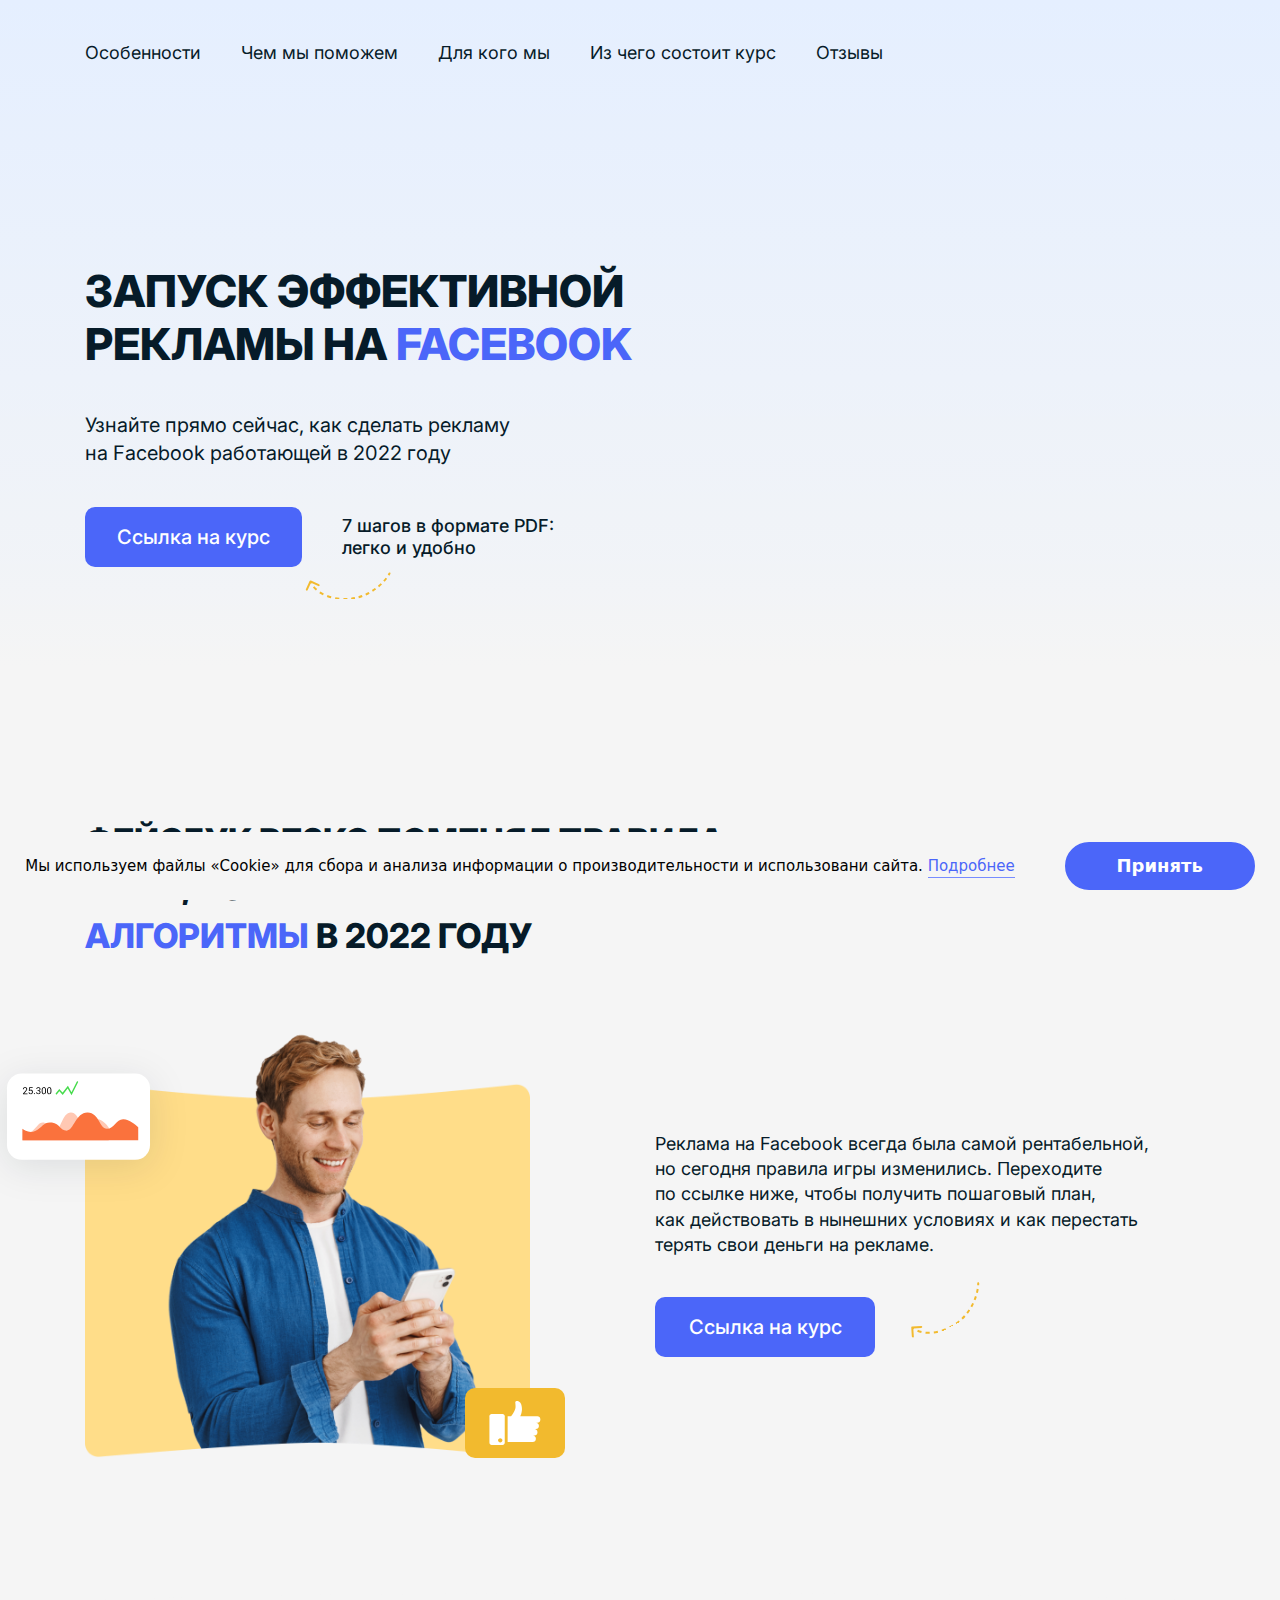
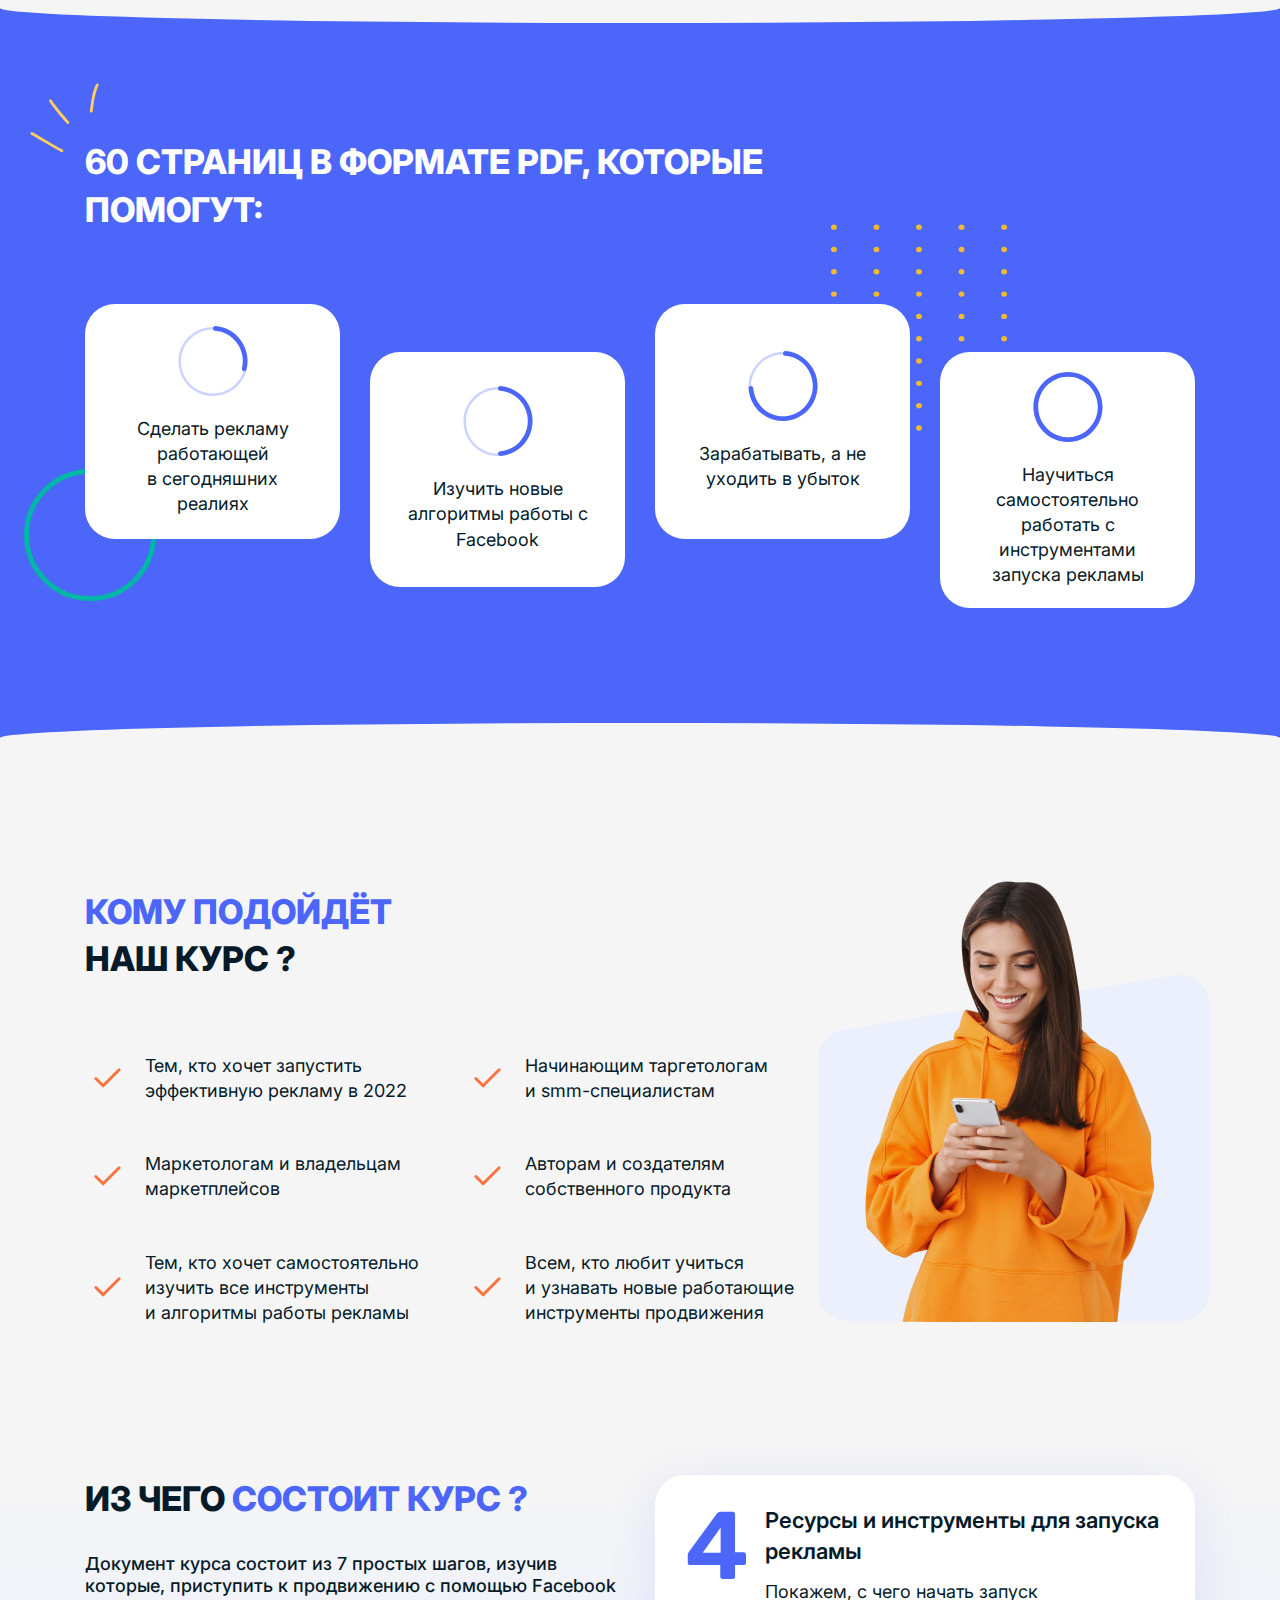
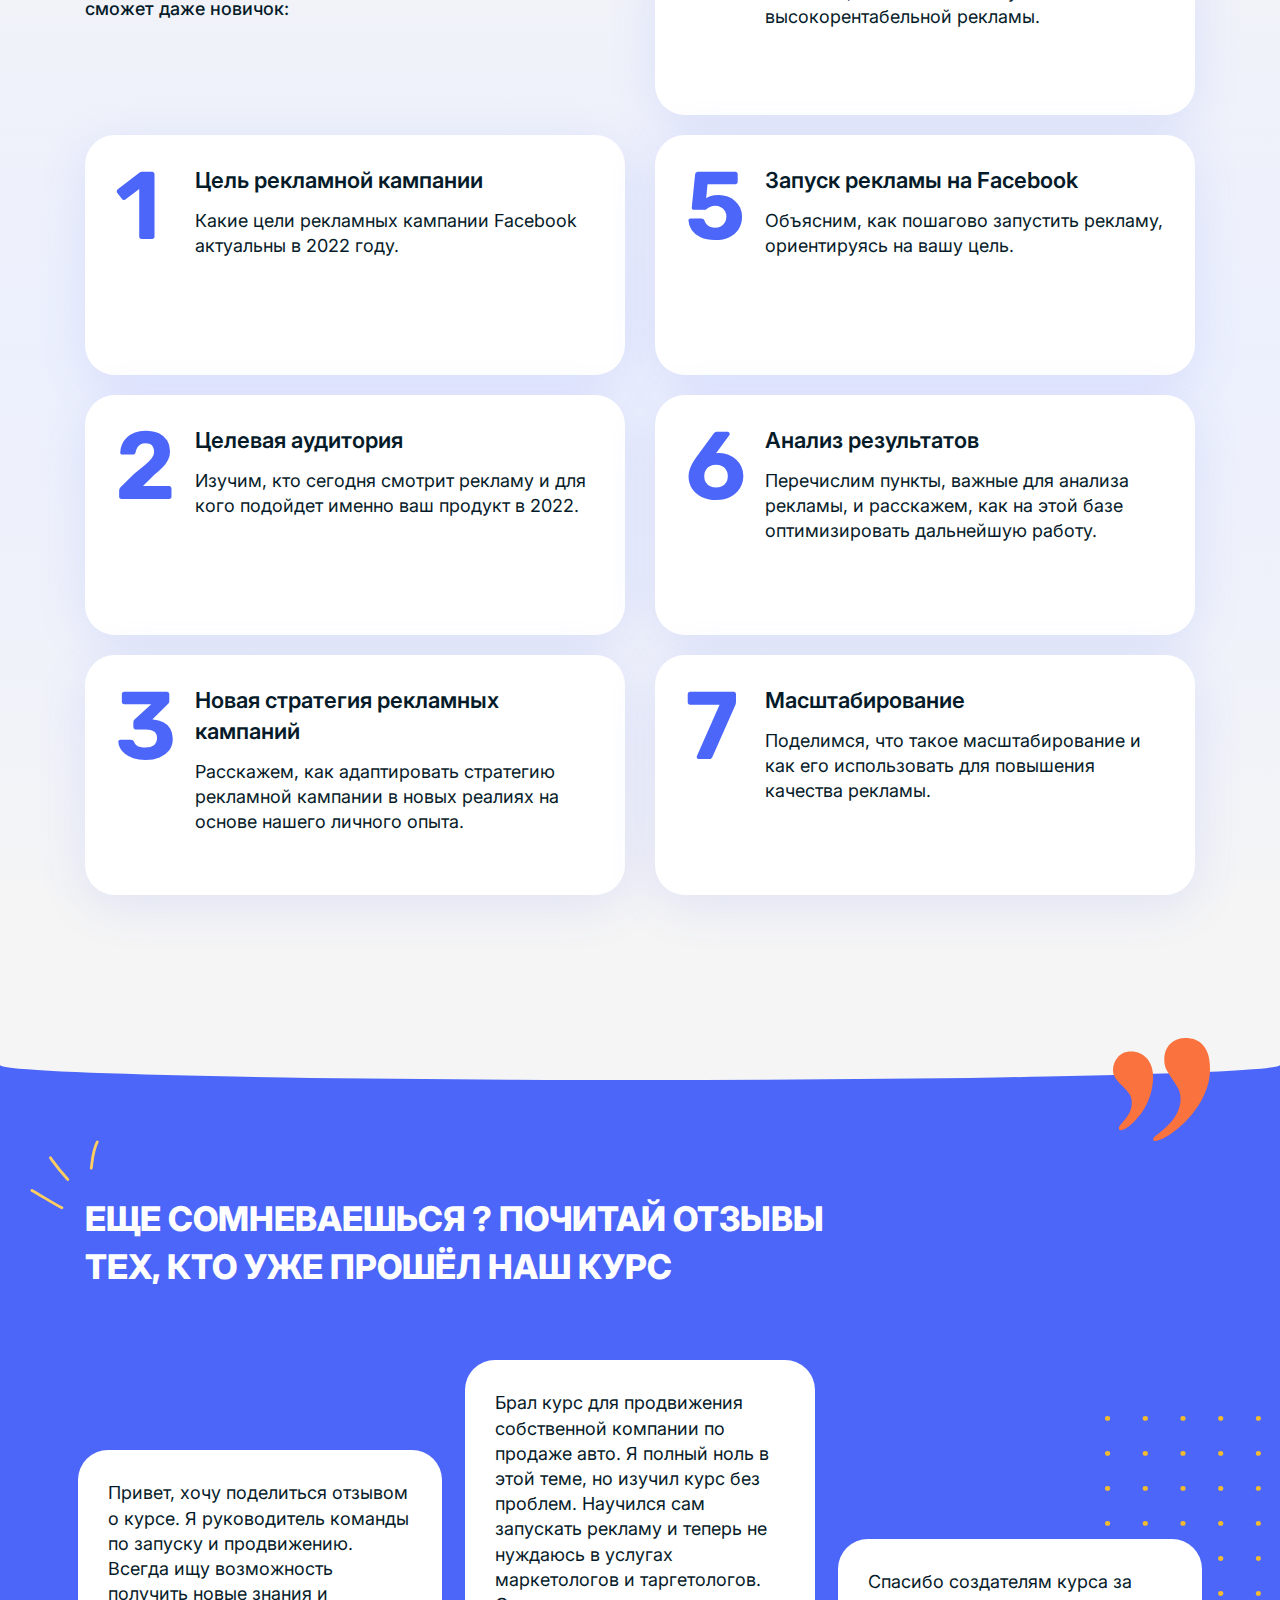
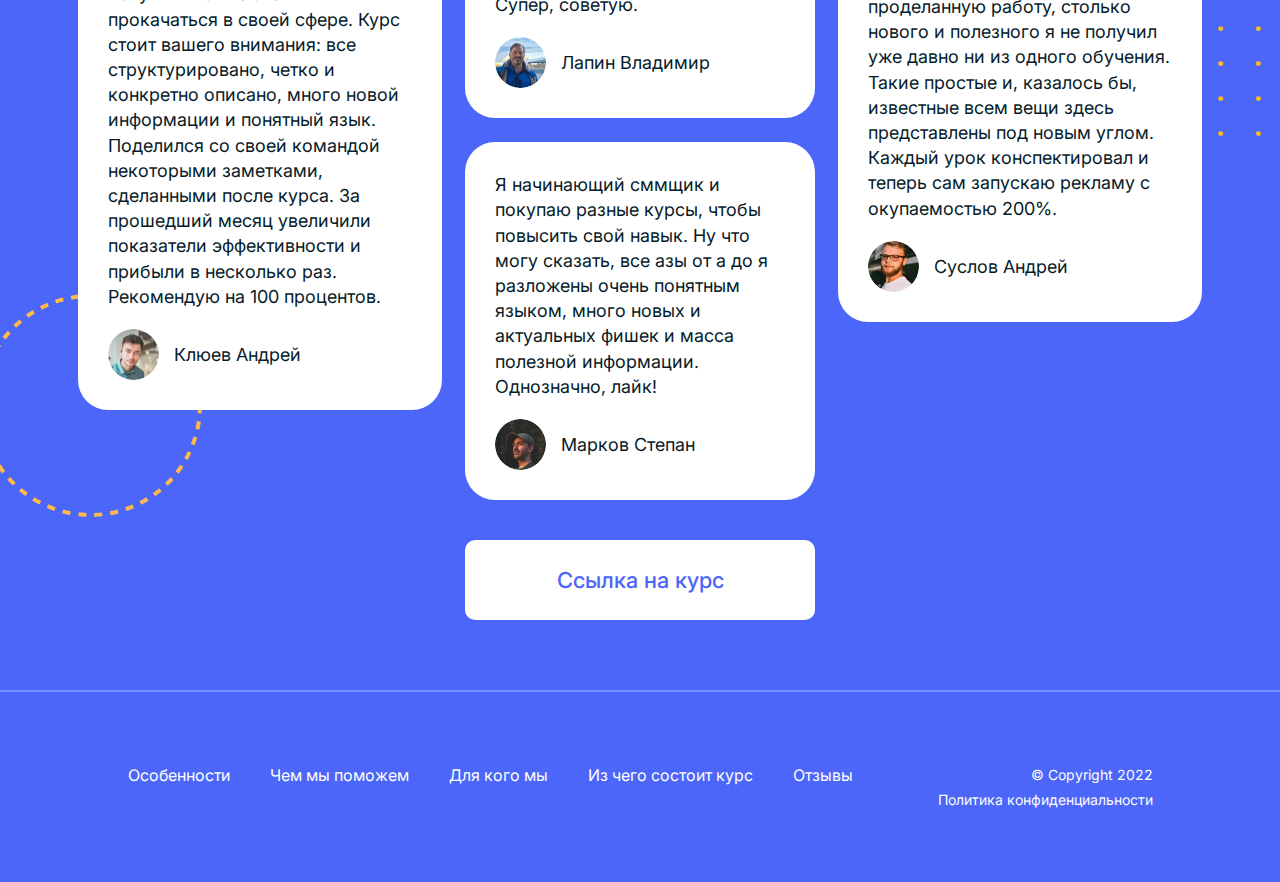
==== index.html @ eadcbe34 "chore: init" ====
<!DOCTYPE html>
<html>

<head>

    <meta charset="utf-8">
    <!-- <base href="/"> -->

    <title>
        Ads Facebook
    </title>
    <meta name="viewport" content="width=device-width, initial-scale=1.0, minimum-scale=1.0, maximum-scale=1.0, user-scalable=no">

    <link rel="icon" href="images/favicon.ico">

    <link rel="stylesheet" href="css/app.min.css">

</head>

<body>
    <div class="bg-start">
        <header class="header">
            <div class="container">
                <div class="row">
                    <div class="col-12 d-flex justify-content-end d-md-block">
                        <nav class="header__nav">
                            <ul class="header__nav-list">
                                <li class="header__nav-list-item">
                                    <a href="index.html#rules" class="header__nav-list-link">Особенности</a>
                                </li>
                                <li class="header__nav-list-item">
                                    <a href="index.html#format" class="header__nav-list-link">Чем мы поможем</a>
                                </li>
                                <li class="header__nav-list-item">
                                    <a href="index.html#suit" class="header__nav-list-link">Для кого мы</a>
                                </li>
                                <li class="header__nav-list-item">
                                    <a href="index.html#consist" class="header__nav-list-link">Из чего состоит курс</a>
                                </li>
                                <li class="header__nav-list-item">
                                    <a href="index.html#reviews" class="header__nav-list-link">Отзывы</a>
                                </li>
                            </ul>
                        </nav>

                        <div class="header__mobile d-block d-md-none">
                            <a href="" class="header__mobile_button">
                                <spun class="header__mobile-lines"></spun>
                            </a>
                            <div class="header__mobile-nav">
                                <h2 class="header__mobile-title">
                                    Меню
                                </h2>
                                <div class="header__mobile-nav">
                                    <a href="index.html#rules" class="header__mobile-link">Особенности</a>
                                    <a href="index.html#format" class="header__mobile-link">Чем мы поможем</a>
                                    <a href="index.html#suit" class="header__mobile-link">Для кого мы</a>
                                    <a href="index.html#consist" class="header__mobile-link">Из чего состоит курс</a>
                                    <a href="index.html#reviews" class="header__mobile-link">Отзывы</a>
                                </div>
                            </div>
                            <div class="header__mobile-overlay"></div>
                        </div>

                    </div>
                </div>
            </div>
        </header>

<main>
    <section class="start" id="start">
    <div class="container">
        <div class="row d-flex justify-content-lg-start justify-content-center ">
            <div class="col-12 col-lg-8 col-xl-7 col-xxl-6 d-flex flex-column justify-content-center align-items-start">
                <h1 class="title">
                    Запуск эффективной рекламы на <span class="text-blue">Facebook</span>
                </h1>
                <p class="start__desc">
                    Узнайте прямо сейчас, как сделать рекламу на Facebook работающей в 2022 году
                </p>
                <div class="start__block">
                    <a href="#" class="start__link btn">Ссылка на курс</a>
                    <p class="start__block-desc">
                        7 шагов в формате PDF:<br>легко и удобно
                    </p>
                </div>
            </div>
            <div class="col-12 d-lg-none d-block">
                <img src="images/dist/woman.png" alt="woman" class="start__img">
            </div>
            <!-- <div class="col-4 col-xl-5 col-xxl--6">
                <div class="start__img"></div>
            </div> -->
            <div class="start__bg"></div>
        </div>
    </div>

</section>
</div>
    <section class="rules" id="rules">
    <div class="container">
        <div class="row">
            <div class="col-12">
                <h2 class="title">
                    Фейсбук Резко Поменял Правила Игры, Изменив <span class="text-blue">Рекламные Алгоритмы</span> В 2022 Году
                </h2>
            </div>
            <div class="col-5 d-none d-lg-block">
                <div class="rules__img">
                    <img src="images/dist/man.png" alt="man" class="rules__img-picture">
                </div>
            </div>
            <div class="col-12 col-lg-6 offset-0 offset-lg-1 d-flex flex-column justify-content-center">
                <p class="rules__desc">
                    Реклама на Facebook всегда была самой рентабельной, но сегодня правила игры изменились. Переходите по ссылке ниже, чтобы получить пошаговый план, как действовать в нынешних условиях и как перестать терять свои деньги на рекламе.
                </p>
                <a href="#" class="btn">Ссылка на курс</a>
            </div>
        </div>
    </div>
</section>
    <section class="format" id="format">
    <div class="container">
        <div class="row">
            <div class="col-12">
                <h2 class="title title_white">
                    60 страниц в формате PDF, которые помогут:
                </h2>
            </div>
        </div>
        <div class="format__cards">
            <div class="row">
                <div class="col-12 col-sm-6 col-lg-4 offset-0 offset-lg-2 offset-xl-0 col-xl-3">
                    <div class="format__cards-item mt-4 mt-sm-0">
                        <img src="images/icon-load-1.svg" alt="icon-load" class="format__cards-item-img">
                        <p class="format__cards-item-desc">
                            Сделать рекламу работающей в сегодняшних реалиях
                        </p>
                    </div>
                </div>
                <div class="col-12 col-sm-6 col-lg-4 col-xl-3">
                    <div class="format__cards-item mt-4 mt-sm-5">
                        <img src="images/icon-load-2.svg" alt="icon-load" class="format__cards-item-img">
                        <p class="format__cards-item-desc">
                            Изучить новые алгоритмы работы с Facebook
                        </p>
                    </div>
                </div>
                <div class="col-12 col-sm-6 col-lg-4 offset-0 offset-lg-2 offset-xl-0 col-xl-3">
                    <div class="format__cards-item mt-4 mt-sm-0">
                        <img src="images/icon-load-3.svg" alt="icon-load" class="format__cards-item-img">
                        <p class="format__cards-item-desc">
                            Зарабатывать, а не уходить в убыток
                        </p>
                    </div>
                </div>
                <div class="col-12 col-sm-6 col-lg-4 col-xl-3">
                    <div class="format__cards-item mt-4 mt-sm-5">
                        <img src="images/icon-load-4.svg" alt="icon-load" class="format__cards-item-img">
                        <p class="format__cards-item-desc">
                            Научиться самостоятельно работать с инструментами запуска рекламы
                        </p>
                    </div>
                </div>
            </div>
        </div>
    </div>
</section>
    <section class="suit" id="suit">
    <div class="container">
        <div class="row">
            <div class="col-12">
                <h2 class="title">
                    <span class="text-blue">Кому подойдёт</span> наш курс ?
                </h2>
            </div>
            <div class="col-12 col-lg-10 col-xl-8 d-flex justify-content-end align-items-end">
                <div class="suit__cards">
                    <div class="row">
                        <div class="col-12 col-md-6">
                            <div class="suit__cards-item">
                                <p class="suit__cards-item-desc mb-4 mb-sm-5">
                                    Тем, кто хочет запустить эффективную рекламу в 2022
                                </p>
                            </div>
                            <div class="suit__cards-item">
                                <p class="suit__cards-item-desc mb-4 mb-sm-5">
                                    Маркетологам и владельцам маркетплейсов
                                </p>
                            </div>
                            <div class="suit__cards-item">
                                <p class="suit__cards-item-desc mb-4 mb-sm-5 mb-md-0">
                                    Тем, кто хочет самостоятельно изучить все инструменты и алгоритмы работы рекламы
                                </p>
                            </div>
                        </div>
                        <div class="col-12 col-md-6">
                            <div class="suit__cards-item">
                                <p class="suit__cards-item-desc mb-4 mb-sm-5">
                                    Начинающим таргетологам и smm-специалистам
                                </p>
                            </div>
                            <div class="suit__cards-item">
                                <p class="suit__cards-item-desc mb-4 mb-sm-5">
                                    Авторам и создателям собственного продукта
                                </p>
                            </div>
                            <div class="suit__cards-item">
                                <p class="suit__cards-item-desc mb-0">
                                    Всем, кто любит учиться и узнавать новые работающие инструменты продвижения
                                </p>
                            </div>
                        </div>
                    </div>
                </div>
            </div>
            <div class="col-2 col-xl-4 d-none d-lg-block">
                <div class="suit__img"></div>
            </div>
        </div>
    </div>
</section>
    <section class="consist" id="consist">
    <div class="container">
        <div class="consist__cards">
            <div class="row">
                <div class="col-12 col-lg-6">
                    <h2 class="title">
                        Из чего <span class="text-blue">состоит курс ?</span>
                    </h2>
                    <p class="consist__desc">
                        Документ курса состоит из 7 простых шагов, изучив которые, приступить к продвижению с помощью Facebook сможет даже новичок:
                    </p>
                </div>
                <div class="col-12 col-lg-6 order-1 order-lg-0">
                    <div class="consist__cards-item">
                        <div class="consist__cards-item-num">4</div>
                        <div class="consist__cards-item-content">
                            <h3 class="consist__cards-item-title">
                                Ресурсы и инструменты для запуска рекламы
                            </h3>
                            <p class="consist__cards-item-desc">
                                Покажем, с чего начать запуск высокорентабельной рекламы.
                            </p>
                        </div>
                    </div>
                </div>
                <div class="col-12 col-lg-6">
                    <div class="consist__cards-item">
                        <div class="consist__cards-item-num">1</div>
                        <div class="consist__cards-item-content">
                            <h3 class="consist__cards-item-title">
                                Цель рекламной кампании
                            </h3>
                            <p class="consist__cards-item-desc">
                                Какие цели рекламных кампании Facebook актуальны в 2022 году.
                            </p>
                        </div>
                    </div>
                </div>
                <div class="col-12 col-lg-6 order-2 order-lg-0">
                    <div class="consist__cards-item">
                        <div class="consist__cards-item-num">5</div>
                        <div class="consist__cards-item-content">
                            <h3 class="consist__cards-item-title">
                                Запуск рекламы на Facebook
                            </h3>
                            <p class="consist__cards-item-desc">
                                Объясним, как пошагово запустить рекламу, ориентируясь на вашу цель.
                            </p>
                        </div>
                    </div>
                </div>
                <div class="col-12 col-lg-6">
                    <div class="consist__cards-item">
                        <div class="consist__cards-item-num">2</div>
                        <div class="consist__cards-item-content">
                            <h3 class="consist__cards-item-title">
                                Целевая аудитория
                            </h3>
                            <p class="consist__cards-item-desc">
                                Изучим, кто сегодня смотрит рекламу и для кого подойдет именно ваш продукт в 2022.
                            </p>
                        </div>
                    </div>
                </div>
                <div class="col-12 col-lg-6 order-3 order-lg-0">
                    <div class="consist__cards-item">
                        <div class="consist__cards-item-num">6</div>
                        <div class="consist__cards-item-content">
                            <h3 class="consist__cards-item-title">
                                Анализ результатов
                            </h3>
                            <p class="consist__cards-item-desc">
                                Перечислим пункты, важные для анализа рекламы, и расскажем, как на этой базе оптимизировать дальнейшую работу.
                            </p>
                        </div>
                    </div>
                </div>
                <div class="col-12 col-lg-6">
                    <div class="consist__cards-item">
                        <div class="consist__cards-item-num">3</div>
                        <div class="consist__cards-item-content">
                            <h3 class="consist__cards-item-title">
                                Новая стратегия рекламных кампаний
                            </h3>
                            <p class="consist__cards-item-desc">
                                Расскажем, как адаптировать стратегию рекламной кампании в новых реалиях на основе нашего личного опыта.
                            </p>
                        </div>
                    </div>
                </div>
                <div class="col-12 col-lg-6 order-4 order-lg-0">
                    <div class="consist__cards-item">
                        <div class="consist__cards-item-num">7</div>
                        <div class="consist__cards-item-content">
                            <h3 class="consist__cards-item-title">
                                Масштабирование
                            </h3>
                            <p class="consist__cards-item-desc">
                                Поделимся, что такое масштабирование и как его использовать для повышения качества рекламы.
                            </p>
                        </div>
                    </div>
                </div>
            </div>
        </div>
    </div>
</section>
    <section class="reviews" id="reviews">
    <div class="container">
        <div class="row">
            <div class="col-12">
                <h2 class="title title_white">
                    Еще сомневаешься ? Почитай отзывы тех, кто уже прошёл наш курс
                </h2>
            </div>
            <div class="reviews__cards d-lg-block d-none">
                <div class="row d-flex justify-content-center align-items-center">
                    <div class="col-4 p-2">
                        <div class="reviews__cards-item">
                            <p class="reviews__cards-item-desc">
                                Привет, хочу поделиться отзывом о курсе. Я руководитель команды по запуску и продвижению. Всегда ищу возможность получить новые знания и прокачаться в своей сфере. Курс стоит вашего внимания: все структурировано, четко и конкретно описано, много новой
                                информации и понятный язык. Поделился со своей командой некоторыми заметками, сделанными после курса. За прошедший месяц увеличили показатели эффективности и прибыли в несколько раз. Рекомендую на 100 процентов.
                            </p>
                            <div class="reviews__cards-item-user">
                                <img src="images/user-1.jpg" alt="user" class="reviews__cards-item-img">
                                <p class="reviews__cards-item-name">Клюев Андрей</p>
                            </div>
                        </div>
                    </div>
                    <div class="col-4">
                        <div class="reviews__cards-item mb-4">
                            <p class="reviews__cards-item-desc">
                                Брал курс для продвижения собственной компании по продаже авто. Я полный ноль в этой теме, но изучил курс без проблем. Научился сам запускать рекламу и теперь не нуждаюсь в услугах маркетологов и таргетологов. Супер, советую.
                            </p>
                            <div class="reviews__cards-item-user">
                                <img src="images/user-2.jpg" alt="user" class="reviews__cards-item-img">
                                <p class="reviews__cards-item-name">Лапин Владимир</p>
                            </div>
                        </div>
                        <div class="reviews__cards-item">
                            <p class="reviews__cards-item-desc">
                                Я начинающий сммщик и покупаю разные курсы, чтобы повысить свой навык. Ну что могу сказать, все азы от а до я разложены очень понятным языком, много новых и актуальных фишек и масса полезной информации. Однозначно, лайк!
                            </p>
                            <div class="reviews__cards-item-user">
                                <img src="images/user-3.jpg" alt="user" class="reviews__cards-item-img">
                                <p class="reviews__cards-item-name">Марков Степан</p>
                            </div>
                        </div>
                    </div>
                    <div class="col-4 p-2">
                        <div class="reviews__cards-item">
                            <p class="reviews__cards-item-desc">
                                Спасибо создателям курса за проделанную работу, столько нового и полезного я не получил уже давно ни из одного обучения. Такие простые и, казалось бы, известные всем вещи здесь представлены под новым углом. Каждый урок конспектировал и теперь сам запускаю
                                рекламу с окупаемостью 200%.
                            </p>
                            <div class="reviews__cards-item-user">
                                <img src="images/user-4.jpg" alt="user" class="reviews__cards-item-img">
                                <p class="reviews__cards-item-name">Суслов Андрей</p>
                            </div>
                        </div>
                    </div>
                </div>
            </div>
            <div class="slider d-block d-lg-none" data-slider="itc-slider" data-loop="false">
                <div class="slider__wrapper">
                    <div class="slider__items">
                        <div class="slider__item">
                            <div class="reviews__cards-item">
                                <p class="reviews__cards-item-desc">
                                    Привет, хочу поделиться отзывом о курсе. Я руководитель команды по запуску и продвижению. Всегда ищу возможность получить новые знания и прокачаться в своей сфере. Курс стоит вашего внимания: все структурировано, четко и конкретно описано, много новой
                                    информации и понятный язык. Поделился со своей командой некоторыми заметками, сделанными после курса. За прошедший месяц увеличили показатели эффективности и прибыли в несколько раз. Рекомендую на 100 процентов.
                                </p>
                                <div class="reviews__cards-item-user">
                                    <img src="images/user-1.jpg" alt="user" class="reviews__cards-item-img">
                                    <p class="reviews__cards-item-name">Клюев Андрей</p>
                                </div>
                            </div>
                        </div>
                        <div class="slider__item">
                            <div class="reviews__cards-item mb-4">
                                <p class="reviews__cards-item-desc">
                                    Брал курс для продвижения собственной компании по продаже авто. Я полный ноль в этой теме, но изучил курс без проблем. Научился сам запускать рекламу и теперь не нуждаюсь в услугах маркетологов и таргетологов. Супер, советую.
                                </p>
                                <div class="reviews__cards-item-user">
                                    <img src="images/user-2.jpg" alt="user" class="reviews__cards-item-img">
                                    <p class="reviews__cards-item-name">Лапин Владимир</p>
                                </div>
                            </div>
                        </div>
                        <div class="slider__item">
                            <div class="reviews__cards-item">
                                <p class="reviews__cards-item-desc">
                                    Я начинающий сммщик и покупаю разные курсы, чтобы повысить свой навык. Ну что могу сказать, все азы от а до я разложены очень понятным языком, много новых и актуальных фишек и масса полезной информации. Однозначно, лайк!
                                </p>
                                <div class="reviews__cards-item-user">
                                    <img src="images/user-3.jpg" alt="user" class="reviews__cards-item-img">
                                    <p class="reviews__cards-item-name">Марков Степан</p>
                                </div>
                            </div>
                        </div>
                        <div class="slider__item">
                            <div class="reviews__cards-item">
                                <p class="reviews__cards-item-desc">
                                    Спасибо создателям курса за проделанную работу, столько нового и полезного я не получил уже давно ни из одного обучения. Такие простые и, казалось бы, известные всем вещи здесь представлены под новым углом. Каждый урок конспектировал и теперь сам запускаю
                                    рекламу с окупаемостью 200%.
                                </p>
                                <div class="reviews__cards-item-user">
                                    <img src="images/user-4.jpg" alt="user" class="reviews__cards-item-img">
                                    <p class="reviews__cards-item-name">Суслов Андрей</p>
                                </div>
                            </div>
                        </div>
                    </div>
                    <ol class="slider__indicators">
                        <li data-slide-to="0"></li>
                        <li data-slide-to="1"></li>
                        <li data-slide-to="2"></li>
                        <li data-slide-to="3"></li>
                    </ol>
                </div>
                <!-- Кнопки для перехода к предыдущему и следующему слайду -->
                <!-- <button class="slider__control" data-slide="prev"></button>
                <button class="slider__control" data-slide="next"></button> -->
            </div>
            <div class="col-12 col-sm-8 col-lg-4 offset-0 offset-sm-2 offset-lg-4">
                <a href="#" class="reviews__button btn btn_white">Ссылка на курс</a>
            </div>
        </div>
    </div>
</section>
</main>
<footer class="footer">
    <div class="footer__line"></div>
    <div class="container">
        <div class="row">
            <div class="col-12 d-flex justify-content-around align-items-end align-items-lg-start">
                <nav class="footer__nav">
                    <ul class="footer__nav-list">
                        <li class="footer__nav-list-item">
                            <a href="#rules" class="footer__nav-list-link">Особенности</a>
                        </li>
                        <li class="footer__nav-list-item">
                            <a href="#format" class="footer__nav-list-link">Чем мы поможем</a>
                        </li>
                        <li class="footer__nav-list-item">
                            <a href="#suit" class="footer__nav-list-link">Для кого мы</a>
                        </li>
                        <li class="footer__nav-list-item">
                            <a href="#consist" class="footer__nav-list-link">Из чего состоит курс</a>
                        </li>
                        <li class="footer__nav-list-item">
                            <a href="#reviews" class="footer__nav-list-link">Отзывы</a>
                        </li>
                    </ul>
                </nav>
                <p class="footer__desc">
                    © Copyright 2022<br>
                    <a href="privacy.html">Политика конфиденциальности</a>
                </p>
            </div>
        </div>
    </div>
</footer>

<script src="js/app.min.js"></script>

</body>

</html>
</body>

</html>
---- css/app.min.css ----
@import url("https://fonts.googleapis.com/css2?family=Inter:wght@100;200;300;400;500;600;700;800;900&family=Rubik:wght@300;400;500;600;700;800;900&display=swap");*,:after,:before{-webkit-box-sizing:border-box;box-sizing:border-box}@media (prefers-reduced-motion:no-preference){:root{scroll-behavior:smooth}}body{-webkit-text-size-adjust:100%;-webkit-tap-highlight-color:rgba(0,0,0,0);background-color:var(--bs-body-bg);color:var(--bs-body-color);font-family:var(--bs-body-font-family);font-size:var(--bs-body-font-size);font-weight:var(--bs-body-font-weight);line-height:var(--bs-body-line-height);margin:0;text-align:var(--bs-body-text-align)}hr{background-color:currentColor;border:0;color:inherit;margin:1rem 0;opacity:.25}hr:not([size]){height:1px}h1,h2,h3,h4,h5,h6{font-weight:500;line-height:1.2;margin-bottom:.5rem;margin-top:0}h1{font-size:calc(1.375rem + 1.5vw)}@media (min-width:1200px){h1{font-size:2.5rem}}h2{font-size:calc(1.325rem + .9vw)}@media (min-width:1200px){h2{font-size:2rem}}h3{font-size:calc(1.3rem + .6vw)}@media (min-width:1200px){h3{font-size:1.75rem}}h4{font-size:calc(1.275rem + .3vw)}@media (min-width:1200px){h4{font-size:1.5rem}}h5{font-size:1.25rem}h6{font-size:1rem}p{margin-bottom:1rem;margin-top:0}abbr[data-bs-original-title],abbr[title]{cursor:help;-webkit-text-decoration:underline dotted;text-decoration:underline dotted;-webkit-text-decoration-skip-ink:none;text-decoration-skip-ink:none}address{font-style:normal;line-height:inherit;margin-bottom:1rem}ol,ul{padding-left:2rem}dl,ol,ul{margin-bottom:1rem;margin-top:0}ol ol,ol ul,ul ol,ul ul{margin-bottom:0}dt{font-weight:700}dd{margin-bottom:.5rem;margin-left:0}blockquote{margin:0 0 1rem}b,strong{font-weight:bolder}small{font-size:.875em}mark{background-color:#fcf8e3;padding:.2em}sub,sup{font-size:.75em;line-height:0;position:relative;vertical-align:baseline}sub{bottom:-.25em}sup{top:-.5em}a{color:#0d6efd;text-decoration:underline}a:hover{color:#0a58ca}a:not([href]):not([class]),a:not([href]):not([class]):hover{color:inherit;text-decoration:none}code,kbd,pre,samp{direction:ltr;font-family:var(--bs-font-monospace);font-size:1em;unicode-bidi:bidi-override}pre{display:block;font-size:.875em;margin-bottom:1rem;margin-top:0;overflow:auto}pre code{color:inherit;font-size:inherit;word-break:normal}code{word-wrap:break-word;color:#d63384;font-size:.875em}a>code{color:inherit}kbd{background-color:#212529;border-radius:.2rem;color:#fff;font-size:.875em;padding:.2rem .4rem}kbd kbd{font-size:1em;font-weight:700;padding:0}figure{margin:0 0 1rem}img,svg{vertical-align:middle}table{border-collapse:collapse;caption-side:bottom}caption{color:#6c757d;padding-bottom:.5rem;padding-top:.5rem;text-align:left}th{text-align:inherit;text-align:-webkit-match-parent}tbody,td,tfoot,th,thead,tr{border:0 solid;border-color:inherit}label{display:inline-block}button{border-radius:0}button:focus:not(:focus-visible){outline:0}button,input,optgroup,select,textarea{font-family:inherit;font-size:inherit;line-height:inherit;margin:0}button,select{text-transform:none}[role=button]{cursor:pointer}select{word-wrap:normal}select:disabled{opacity:1}[list]::-webkit-calendar-picker-indicator{display:none}[type=button],[type=reset],[type=submit],button{-webkit-appearance:button}[type=button]:not(:disabled),[type=reset]:not(:disabled),[type=submit]:not(:disabled),button:not(:disabled){cursor:pointer}::-moz-focus-inner{border-style:none;padding:0}textarea{resize:vertical}fieldset{border:0;margin:0;min-width:0;padding:0}legend{float:left;font-size:calc(1.275rem + .3vw);line-height:inherit;margin-bottom:.5rem;padding:0;width:100%}@media (min-width:1200px){legend{font-size:1.5rem}}legend+*{clear:left}::-webkit-datetime-edit-day-field,::-webkit-datetime-edit-fields-wrapper,::-webkit-datetime-edit-hour-field,::-webkit-datetime-edit-minute,::-webkit-datetime-edit-month-field,::-webkit-datetime-edit-text,::-webkit-datetime-edit-year-field{padding:0}::-webkit-inner-spin-button{height:auto}[type=search]{-webkit-appearance:textfield;outline-offset:-2px}::-webkit-search-decoration{-webkit-appearance:none}::-webkit-color-swatch-wrapper{padding:0}::file-selector-button{font:inherit}::-webkit-file-upload-button{-webkit-appearance:button;font:inherit}output{display:inline-block}iframe{border:0}summary{cursor:pointer;display:list-item}progress{vertical-align:baseline}[hidden]{display:none!important}:root{--bs-blue:#0d6efd;--bs-indigo:#6610f2;--bs-purple:#6f42c1;--bs-pink:#d63384;--bs-red:#dc3545;--bs-orange:#fd7e14;--bs-yellow:#ffc107;--bs-green:#198754;--bs-teal:#20c997;--bs-cyan:#0dcaf0;--bs-white:#fff;--bs-gray:#6c757d;--bs-gray-dark:#343a40;--bs-gray-100:#f8f9fa;--bs-gray-200:#e9ecef;--bs-gray-300:#dee2e6;--bs-gray-400:#ced4da;--bs-gray-500:#adb5bd;--bs-gray-600:#6c757d;--bs-gray-700:#495057;--bs-gray-800:#343a40;--bs-gray-900:#212529;--bs-primary:#0d6efd;--bs-secondary:#6c757d;--bs-success:#198754;--bs-info:#0dcaf0;--bs-warning:#ffc107;--bs-danger:#dc3545;--bs-light:#f8f9fa;--bs-dark:#212529;--bs-primary-rgb:13,110,253;--bs-secondary-rgb:108,117,125;--bs-success-rgb:25,135,84;--bs-info-rgb:13,202,240;--bs-warning-rgb:255,193,7;--bs-danger-rgb:220,53,69;--bs-light-rgb:248,249,250;--bs-dark-rgb:33,37,41;--bs-white-rgb:255,255,255;--bs-black-rgb:0,0,0;--bs-body-color-rgb:33,37,41;--bs-body-bg-rgb:255,255,255;--bs-font-sans-serif:system-ui,-apple-system,"Segoe UI",Roboto,"Helvetica Neue",Arial,"Noto Sans","Liberation Sans",sans-serif,"Apple Color Emoji","Segoe UI Emoji","Segoe UI Symbol","Noto Color Emoji";--bs-font-monospace:SFMono-Regular,Menlo,Monaco,Consolas,"Liberation Mono","Courier New",monospace;--bs-gradient:linear-gradient(180deg,hsla(0,0%,100%,.15),hsla(0,0%,100%,0));--bs-body-font-family:var(--bs-font-sans-serif);--bs-body-font-size:1rem;--bs-body-font-weight:400;--bs-body-line-height:1.5;--bs-body-color:#212529;--bs-body-bg:#fff}.container,.container-fluid,.container-lg,.container-md,.container-sm,.container-xl,.container-xxl{margin-left:auto;margin-right:auto;padding-left:var(--bs-gutter-x,15px);padding-right:var(--bs-gutter-x,15px);width:100%}@media (min-width:576px){.container,.container-sm{max-width:540px}}@media (min-width:768px){.container,.container-md,.container-sm{max-width:720px}}@media (min-width:992px){.container,.container-lg,.container-md,.container-sm{max-width:960px}}@media (min-width:1200px){.container,.container-lg,.container-md,.container-sm,.container-xl{max-width:1140px}}@media (min-width:1400px){.container,.container-lg,.container-md,.container-sm,.container-xl,.container-xxl{max-width:1320px}}.row{--bs-gutter-x:30px;--bs-gutter-y:0;display:-webkit-box;display:-ms-flexbox;display:flex;-ms-flex-wrap:wrap;flex-wrap:wrap;margin-left:calc(var(--bs-gutter-x)*-.5);margin-right:calc(var(--bs-gutter-x)*-.5);margin-top:calc(var(--bs-gutter-y)*-1)}.row>*{-ms-flex-negative:0;-webkit-box-sizing:border-box;box-sizing:border-box;flex-shrink:0;margin-top:var(--bs-gutter-y);max-width:100%;padding-left:calc(var(--bs-gutter-x)*.5);padding-right:calc(var(--bs-gutter-x)*.5);width:100%}.col{-webkit-box-flex:1;-ms-flex:1 0 0%;flex:1 0 0%}.row-cols-auto>*{-webkit-box-flex:0;-ms-flex:0 0 auto;flex:0 0 auto;width:auto}.row-cols-1>*{-webkit-box-flex:0;-ms-flex:0 0 auto;flex:0 0 auto;width:100%}.row-cols-2>*{-webkit-box-flex:0;-ms-flex:0 0 auto;flex:0 0 auto;width:50%}.row-cols-3>*{-webkit-box-flex:0;-ms-flex:0 0 auto;flex:0 0 auto;width:33.3333333333%}.row-cols-4>*{-webkit-box-flex:0;-ms-flex:0 0 auto;flex:0 0 auto;width:25%}.row-cols-5>*{-webkit-box-flex:0;-ms-flex:0 0 auto;flex:0 0 auto;width:20%}.row-cols-6>*{-webkit-box-flex:0;-ms-flex:0 0 auto;flex:0 0 auto;width:16.6666666667%}.col-auto{width:auto}.col-1,.col-auto{-webkit-box-flex:0;-ms-flex:0 0 auto;flex:0 0 auto}.col-1{width:8.33333333%}.col-2{width:16.66666667%}.col-2,.col-3{-webkit-box-flex:0;-ms-flex:0 0 auto;flex:0 0 auto}.col-3{width:25%}.col-4{width:33.33333333%}.col-4,.col-5{-webkit-box-flex:0;-ms-flex:0 0 auto;flex:0 0 auto}.col-5{width:41.66666667%}.col-6{width:50%}.col-6,.col-7{-webkit-box-flex:0;-ms-flex:0 0 auto;flex:0 0 auto}.col-7{width:58.33333333%}.col-8{width:66.66666667%}.col-8,.col-9{-webkit-box-flex:0;-ms-flex:0 0 auto;flex:0 0 auto}.col-9{width:75%}.col-10{width:83.33333333%}.col-10,.col-11{-webkit-box-flex:0;-ms-flex:0 0 auto;flex:0 0 auto}.col-11{width:91.66666667%}.col-12{-webkit-box-flex:0;-ms-flex:0 0 auto;flex:0 0 auto;width:100%}.offset-1{margin-left:8.33333333%}.offset-2{margin-left:16.66666667%}.offset-3{margin-left:25%}.offset-4{margin-left:33.33333333%}.offset-5{margin-left:41.66666667%}.offset-6{margin-left:50%}.offset-7{margin-left:58.33333333%}.offset-8{margin-left:66.66666667%}.offset-9{margin-left:75%}.offset-10{margin-left:83.33333333%}.offset-11{margin-left:91.66666667%}.g-0,.gx-0{--bs-gutter-x:0}.g-0,.gy-0{--bs-gutter-y:0}.g-1,.gx-1{--bs-gutter-x:0.25rem}.g-1,.gy-1{--bs-gutter-y:0.25rem}.g-2,.gx-2{--bs-gutter-x:0.5rem}.g-2,.gy-2{--bs-gutter-y:0.5rem}.g-3,.gx-3{--bs-gutter-x:1rem}.g-3,.gy-3{--bs-gutter-y:1rem}.g-4,.gx-4{--bs-gutter-x:1.5rem}.g-4,.gy-4{--bs-gutter-y:1.5rem}.g-5,.gx-5{--bs-gutter-x:3rem}.g-5,.gy-5{--bs-gutter-y:3rem}@media (min-width:576px){.col-sm{-webkit-box-flex:1;-ms-flex:1 0 0%;flex:1 0 0%}.row-cols-sm-auto>*{-webkit-box-flex:0;-ms-flex:0 0 auto;flex:0 0 auto;width:auto}.row-cols-sm-1>*{-webkit-box-flex:0;-ms-flex:0 0 auto;flex:0 0 auto;width:100%}.row-cols-sm-2>*{-webkit-box-flex:0;-ms-flex:0 0 auto;flex:0 0 auto;width:50%}.row-cols-sm-3>*{-webkit-box-flex:0;-ms-flex:0 0 auto;flex:0 0 auto;width:33.3333333333%}.row-cols-sm-4>*{-webkit-box-flex:0;-ms-flex:0 0 auto;flex:0 0 auto;width:25%}.row-cols-sm-5>*{-webkit-box-flex:0;-ms-flex:0 0 auto;flex:0 0 auto;width:20%}.row-cols-sm-6>*{-webkit-box-flex:0;-ms-flex:0 0 auto;flex:0 0 auto;width:16.6666666667%}.col-sm-auto{width:auto}.col-sm-1,.col-sm-auto{-webkit-box-flex:0;-ms-flex:0 0 auto;flex:0 0 auto}.col-sm-1{width:8.33333333%}.col-sm-2{width:16.66666667%}.col-sm-2,.col-sm-3{-webkit-box-flex:0;-ms-flex:0 0 auto;flex:0 0 auto}.col-sm-3{width:25%}.col-sm-4{width:33.33333333%}.col-sm-4,.col-sm-5{-webkit-box-flex:0;-ms-flex:0 0 auto;flex:0 0 auto}.col-sm-5{width:41.66666667%}.col-sm-6{width:50%}.col-sm-6,.col-sm-7{-webkit-box-flex:0;-ms-flex:0 0 auto;flex:0 0 auto}.col-sm-7{width:58.33333333%}.col-sm-8{width:66.66666667%}.col-sm-8,.col-sm-9{-webkit-box-flex:0;-ms-flex:0 0 auto;flex:0 0 auto}.col-sm-9{width:75%}.col-sm-10{width:83.33333333%}.col-sm-10,.col-sm-11{-webkit-box-flex:0;-ms-flex:0 0 auto;flex:0 0 auto}.col-sm-11{width:91.66666667%}.col-sm-12{-webkit-box-flex:0;-ms-flex:0 0 auto;flex:0 0 auto;width:100%}.offset-sm-0{margin-left:0}.offset-sm-1{margin-left:8.33333333%}.offset-sm-2{margin-left:16.66666667%}.offset-sm-3{margin-left:25%}.offset-sm-4{margin-left:33.33333333%}.offset-sm-5{margin-left:41.66666667%}.offset-sm-6{margin-left:50%}.offset-sm-7{margin-left:58.33333333%}.offset-sm-8{margin-left:66.66666667%}.offset-sm-9{margin-left:75%}.offset-sm-10{margin-left:83.33333333%}.offset-sm-11{margin-left:91.66666667%}.g-sm-0,.gx-sm-0{--bs-gutter-x:0}.g-sm-0,.gy-sm-0{--bs-gutter-y:0}.g-sm-1,.gx-sm-1{--bs-gutter-x:0.25rem}.g-sm-1,.gy-sm-1{--bs-gutter-y:0.25rem}.g-sm-2,.gx-sm-2{--bs-gutter-x:0.5rem}.g-sm-2,.gy-sm-2{--bs-gutter-y:0.5rem}.g-sm-3,.gx-sm-3{--bs-gutter-x:1rem}.g-sm-3,.gy-sm-3{--bs-gutter-y:1rem}.g-sm-4,.gx-sm-4{--bs-gutter-x:1.5rem}.g-sm-4,.gy-sm-4{--bs-gutter-y:1.5rem}.g-sm-5,.gx-sm-5{--bs-gutter-x:3rem}.g-sm-5,.gy-sm-5{--bs-gutter-y:3rem}}@media (min-width:768px){.col-md{-webkit-box-flex:1;-ms-flex:1 0 0%;flex:1 0 0%}.row-cols-md-auto>*{-webkit-box-flex:0;-ms-flex:0 0 auto;flex:0 0 auto;width:auto}.row-cols-md-1>*{-webkit-box-flex:0;-ms-flex:0 0 auto;flex:0 0 auto;width:100%}.row-cols-md-2>*{-webkit-box-flex:0;-ms-flex:0 0 auto;flex:0 0 auto;width:50%}.row-cols-md-3>*{-webkit-box-flex:0;-ms-flex:0 0 auto;flex:0 0 auto;width:33.3333333333%}.row-cols-md-4>*{-webkit-box-flex:0;-ms-flex:0 0 auto;flex:0 0 auto;width:25%}.row-cols-md-5>*{-webkit-box-flex:0;-ms-flex:0 0 auto;flex:0 0 auto;width:20%}.row-cols-md-6>*{-webkit-box-flex:0;-ms-flex:0 0 auto;flex:0 0 auto;width:16.6666666667%}.col-md-auto{width:auto}.col-md-1,.col-md-auto{-webkit-box-flex:0;-ms-flex:0 0 auto;flex:0 0 auto}.col-md-1{width:8.33333333%}.col-md-2{width:16.66666667%}.col-md-2,.col-md-3{-webkit-box-flex:0;-ms-flex:0 0 auto;flex:0 0 auto}.col-md-3{width:25%}.col-md-4{width:33.33333333%}.col-md-4,.col-md-5{-webkit-box-flex:0;-ms-flex:0 0 auto;flex:0 0 auto}.col-md-5{width:41.66666667%}.col-md-6{width:50%}.col-md-6,.col-md-7{-webkit-box-flex:0;-ms-flex:0 0 auto;flex:0 0 auto}.col-md-7{width:58.33333333%}.col-md-8{width:66.66666667%}.col-md-8,.col-md-9{-webkit-box-flex:0;-ms-flex:0 0 auto;flex:0 0 auto}.col-md-9{width:75%}.col-md-10{width:83.33333333%}.col-md-10,.col-md-11{-webkit-box-flex:0;-ms-flex:0 0 auto;flex:0 0 auto}.col-md-11{width:91.66666667%}.col-md-12{-webkit-box-flex:0;-ms-flex:0 0 auto;flex:0 0 auto;width:100%}.offset-md-0{margin-left:0}.offset-md-1{margin-left:8.33333333%}.offset-md-2{margin-left:16.66666667%}.offset-md-3{margin-left:25%}.offset-md-4{margin-left:33.33333333%}.offset-md-5{margin-left:41.66666667%}.offset-md-6{margin-left:50%}.offset-md-7{margin-left:58.33333333%}.offset-md-8{margin-left:66.66666667%}.offset-md-9{margin-left:75%}.offset-md-10{margin-left:83.33333333%}.offset-md-11{margin-left:91.66666667%}.g-md-0,.gx-md-0{--bs-gutter-x:0}.g-md-0,.gy-md-0{--bs-gutter-y:0}.g-md-1,.gx-md-1{--bs-gutter-x:0.25rem}.g-md-1,.gy-md-1{--bs-gutter-y:0.25rem}.g-md-2,.gx-md-2{--bs-gutter-x:0.5rem}.g-md-2,.gy-md-2{--bs-gutter-y:0.5rem}.g-md-3,.gx-md-3{--bs-gutter-x:1rem}.g-md-3,.gy-md-3{--bs-gutter-y:1rem}.g-md-4,.gx-md-4{--bs-gutter-x:1.5rem}.g-md-4,.gy-md-4{--bs-gutter-y:1.5rem}.g-md-5,.gx-md-5{--bs-gutter-x:3rem}.g-md-5,.gy-md-5{--bs-gutter-y:3rem}}@media (min-width:992px){.col-lg{-webkit-box-flex:1;-ms-flex:1 0 0%;flex:1 0 0%}.row-cols-lg-auto>*{-webkit-box-flex:0;-ms-flex:0 0 auto;flex:0 0 auto;width:auto}.row-cols-lg-1>*{-webkit-box-flex:0;-ms-flex:0 0 auto;flex:0 0 auto;width:100%}.row-cols-lg-2>*{-webkit-box-flex:0;-ms-flex:0 0 auto;flex:0 0 auto;width:50%}.row-cols-lg-3>*{-webkit-box-flex:0;-ms-flex:0 0 auto;flex:0 0 auto;width:33.3333333333%}.row-cols-lg-4>*{-webkit-box-flex:0;-ms-flex:0 0 auto;flex:0 0 auto;width:25%}.row-cols-lg-5>*{-webkit-box-flex:0;-ms-flex:0 0 auto;flex:0 0 auto;width:20%}.row-cols-lg-6>*{-webkit-box-flex:0;-ms-flex:0 0 auto;flex:0 0 auto;width:16.6666666667%}.col-lg-auto{width:auto}.col-lg-1,.col-lg-auto{-webkit-box-flex:0;-ms-flex:0 0 auto;flex:0 0 auto}.col-lg-1{width:8.33333333%}.col-lg-2{width:16.66666667%}.col-lg-2,.col-lg-3{-webkit-box-flex:0;-ms-flex:0 0 auto;flex:0 0 auto}.col-lg-3{width:25%}.col-lg-4{width:33.33333333%}.col-lg-4,.col-lg-5{-webkit-box-flex:0;-ms-flex:0 0 auto;flex:0 0 auto}.col-lg-5{width:41.66666667%}.col-lg-6{width:50%}.col-lg-6,.col-lg-7{-webkit-box-flex:0;-ms-flex:0 0 auto;flex:0 0 auto}.col-lg-7{width:58.33333333%}.col-lg-8{width:66.66666667%}.col-lg-8,.col-lg-9{-webkit-box-flex:0;-ms-flex:0 0 auto;flex:0 0 auto}.col-lg-9{width:75%}.col-lg-10{width:83.33333333%}.col-lg-10,.col-lg-11{-webkit-box-flex:0;-ms-flex:0 0 auto;flex:0 0 auto}.col-lg-11{width:91.66666667%}.col-lg-12{-webkit-box-flex:0;-ms-flex:0 0 auto;flex:0 0 auto;width:100%}.offset-lg-0{margin-left:0}.offset-lg-1{margin-left:8.33333333%}.offset-lg-2{margin-left:16.66666667%}.offset-lg-3{margin-left:25%}.offset-lg-4{margin-left:33.33333333%}.offset-lg-5{margin-left:41.66666667%}.offset-lg-6{margin-left:50%}.offset-lg-7{margin-left:58.33333333%}.offset-lg-8{margin-left:66.66666667%}.offset-lg-9{margin-left:75%}.offset-lg-10{margin-left:83.33333333%}.offset-lg-11{margin-left:91.66666667%}.g-lg-0,.gx-lg-0{--bs-gutter-x:0}.g-lg-0,.gy-lg-0{--bs-gutter-y:0}.g-lg-1,.gx-lg-1{--bs-gutter-x:0.25rem}.g-lg-1,.gy-lg-1{--bs-gutter-y:0.25rem}.g-lg-2,.gx-lg-2{--bs-gutter-x:0.5rem}.g-lg-2,.gy-lg-2{--bs-gutter-y:0.5rem}.g-lg-3,.gx-lg-3{--bs-gutter-x:1rem}.g-lg-3,.gy-lg-3{--bs-gutter-y:1rem}.g-lg-4,.gx-lg-4{--bs-gutter-x:1.5rem}.g-lg-4,.gy-lg-4{--bs-gutter-y:1.5rem}.g-lg-5,.gx-lg-5{--bs-gutter-x:3rem}.g-lg-5,.gy-lg-5{--bs-gutter-y:3rem}}@media (min-width:1200px){.col-xl{-webkit-box-flex:1;-ms-flex:1 0 0%;flex:1 0 0%}.row-cols-xl-auto>*{-webkit-box-flex:0;-ms-flex:0 0 auto;flex:0 0 auto;width:auto}.row-cols-xl-1>*{-webkit-box-flex:0;-ms-flex:0 0 auto;flex:0 0 auto;width:100%}.row-cols-xl-2>*{-webkit-box-flex:0;-ms-flex:0 0 auto;flex:0 0 auto;width:50%}.row-cols-xl-3>*{-webkit-box-flex:0;-ms-flex:0 0 auto;flex:0 0 auto;width:33.3333333333%}.row-cols-xl-4>*{-webkit-box-flex:0;-ms-flex:0 0 auto;flex:0 0 auto;width:25%}.row-cols-xl-5>*{-webkit-box-flex:0;-ms-flex:0 0 auto;flex:0 0 auto;width:20%}.row-cols-xl-6>*{-webkit-box-flex:0;-ms-flex:0 0 auto;flex:0 0 auto;width:16.6666666667%}.col-xl-auto{width:auto}.col-xl-1,.col-xl-auto{-webkit-box-flex:0;-ms-flex:0 0 auto;flex:0 0 auto}.col-xl-1{width:8.33333333%}.col-xl-2{width:16.66666667%}.col-xl-2,.col-xl-3{-webkit-box-flex:0;-ms-flex:0 0 auto;flex:0 0 auto}.col-xl-3{width:25%}.col-xl-4{width:33.33333333%}.col-xl-4,.col-xl-5{-webkit-box-flex:0;-ms-flex:0 0 auto;flex:0 0 auto}.col-xl-5{width:41.66666667%}.col-xl-6{width:50%}.col-xl-6,.col-xl-7{-webkit-box-flex:0;-ms-flex:0 0 auto;flex:0 0 auto}.col-xl-7{width:58.33333333%}.col-xl-8{width:66.66666667%}.col-xl-8,.col-xl-9{-webkit-box-flex:0;-ms-flex:0 0 auto;flex:0 0 auto}.col-xl-9{width:75%}.col-xl-10{width:83.33333333%}.col-xl-10,.col-xl-11{-webkit-box-flex:0;-ms-flex:0 0 auto;flex:0 0 auto}.col-xl-11{width:91.66666667%}.col-xl-12{-webkit-box-flex:0;-ms-flex:0 0 auto;flex:0 0 auto;width:100%}.offset-xl-0{margin-left:0}.offset-xl-1{margin-left:8.33333333%}.offset-xl-2{margin-left:16.66666667%}.offset-xl-3{margin-left:25%}.offset-xl-4{margin-left:33.33333333%}.offset-xl-5{margin-left:41.66666667%}.offset-xl-6{margin-left:50%}.offset-xl-7{margin-left:58.33333333%}.offset-xl-8{margin-left:66.66666667%}.offset-xl-9{margin-left:75%}.offset-xl-10{margin-left:83.33333333%}.offset-xl-11{margin-left:91.66666667%}.g-xl-0,.gx-xl-0{--bs-gutter-x:0}.g-xl-0,.gy-xl-0{--bs-gutter-y:0}.g-xl-1,.gx-xl-1{--bs-gutter-x:0.25rem}.g-xl-1,.gy-xl-1{--bs-gutter-y:0.25rem}.g-xl-2,.gx-xl-2{--bs-gutter-x:0.5rem}.g-xl-2,.gy-xl-2{--bs-gutter-y:0.5rem}.g-xl-3,.gx-xl-3{--bs-gutter-x:1rem}.g-xl-3,.gy-xl-3{--bs-gutter-y:1rem}.g-xl-4,.gx-xl-4{--bs-gutter-x:1.5rem}.g-xl-4,.gy-xl-4{--bs-gutter-y:1.5rem}.g-xl-5,.gx-xl-5{--bs-gutter-x:3rem}.g-xl-5,.gy-xl-5{--bs-gutter-y:3rem}}@media (min-width:1400px){.col-xxl{-webkit-box-flex:1;-ms-flex:1 0 0%;flex:1 0 0%}.row-cols-xxl-auto>*{-webkit-box-flex:0;-ms-flex:0 0 auto;flex:0 0 auto;width:auto}.row-cols-xxl-1>*{-webkit-box-flex:0;-ms-flex:0 0 auto;flex:0 0 auto;width:100%}.row-cols-xxl-2>*{-webkit-box-flex:0;-ms-flex:0 0 auto;flex:0 0 auto;width:50%}.row-cols-xxl-3>*{-webkit-box-flex:0;-ms-flex:0 0 auto;flex:0 0 auto;width:33.3333333333%}.row-cols-xxl-4>*{-webkit-box-flex:0;-ms-flex:0 0 auto;flex:0 0 auto;width:25%}.row-cols-xxl-5>*{-webkit-box-flex:0;-ms-flex:0 0 auto;flex:0 0 auto;width:20%}.row-cols-xxl-6>*{-webkit-box-flex:0;-ms-flex:0 0 auto;flex:0 0 auto;width:16.6666666667%}.col-xxl-auto{width:auto}.col-xxl-1,.col-xxl-auto{-webkit-box-flex:0;-ms-flex:0 0 auto;flex:0 0 auto}.col-xxl-1{width:8.33333333%}.col-xxl-2{width:16.66666667%}.col-xxl-2,.col-xxl-3{-webkit-box-flex:0;-ms-flex:0 0 auto;flex:0 0 auto}.col-xxl-3{width:25%}.col-xxl-4{width:33.33333333%}.col-xxl-4,.col-xxl-5{-webkit-box-flex:0;-ms-flex:0 0 auto;flex:0 0 auto}.col-xxl-5{width:41.66666667%}.col-xxl-6{width:50%}.col-xxl-6,.col-xxl-7{-webkit-box-flex:0;-ms-flex:0 0 auto;flex:0 0 auto}.col-xxl-7{width:58.33333333%}.col-xxl-8{width:66.66666667%}.col-xxl-8,.col-xxl-9{-webkit-box-flex:0;-ms-flex:0 0 auto;flex:0 0 auto}.col-xxl-9{width:75%}.col-xxl-10{width:83.33333333%}.col-xxl-10,.col-xxl-11{-webkit-box-flex:0;-ms-flex:0 0 auto;flex:0 0 auto}.col-xxl-11{width:91.66666667%}.col-xxl-12{-webkit-box-flex:0;-ms-flex:0 0 auto;flex:0 0 auto;width:100%}.offset-xxl-0{margin-left:0}.offset-xxl-1{margin-left:8.33333333%}.offset-xxl-2{margin-left:16.66666667%}.offset-xxl-3{margin-left:25%}.offset-xxl-4{margin-left:33.33333333%}.offset-xxl-5{margin-left:41.66666667%}.offset-xxl-6{margin-left:50%}.offset-xxl-7{margin-left:58.33333333%}.offset-xxl-8{margin-left:66.66666667%}.offset-xxl-9{margin-left:75%}.offset-xxl-10{margin-left:83.33333333%}.offset-xxl-11{margin-left:91.66666667%}.g-xxl-0,.gx-xxl-0{--bs-gutter-x:0}.g-xxl-0,.gy-xxl-0{--bs-gutter-y:0}.g-xxl-1,.gx-xxl-1{--bs-gutter-x:0.25rem}.g-xxl-1,.gy-xxl-1{--bs-gutter-y:0.25rem}.g-xxl-2,.gx-xxl-2{--bs-gutter-x:0.5rem}.g-xxl-2,.gy-xxl-2{--bs-gutter-y:0.5rem}.g-xxl-3,.gx-xxl-3{--bs-gutter-x:1rem}.g-xxl-3,.gy-xxl-3{--bs-gutter-y:1rem}.g-xxl-4,.gx-xxl-4{--bs-gutter-x:1.5rem}.g-xxl-4,.gy-xxl-4{--bs-gutter-y:1.5rem}.g-xxl-5,.gx-xxl-5{--bs-gutter-x:3rem}.g-xxl-5,.gy-xxl-5{--bs-gutter-y:3rem}}.d-inline{display:inline!important}.d-inline-block{display:inline-block!important}.d-block{display:block!important}.d-grid{display:-ms-grid!important;display:grid!important}.d-table{display:table!important}.d-table-row{display:table-row!important}.d-table-cell{display:table-cell!important}.d-flex{display:-webkit-box!important;display:-ms-flexbox!important;display:flex!important}.d-inline-flex{display:-webkit-inline-box!important;display:-ms-inline-flexbox!important;display:inline-flex!important}.d-none{display:none!important}.flex-fill{-webkit-box-flex:1!important;-ms-flex:1 1 auto!important;flex:1 1 auto!important}.flex-row{-webkit-box-orient:horizontal!important;-ms-flex-direction:row!important;flex-direction:row!important}.flex-column,.flex-row{-webkit-box-direction:normal!important}.flex-column{-webkit-box-orient:vertical!important;-ms-flex-direction:column!important;flex-direction:column!important}.flex-row-reverse{-webkit-box-orient:horizontal!important;-ms-flex-direction:row-reverse!important;flex-direction:row-reverse!important}.flex-column-reverse,.flex-row-reverse{-webkit-box-direction:reverse!important}.flex-column-reverse{-webkit-box-orient:vertical!important;-ms-flex-direction:column-reverse!important;flex-direction:column-reverse!important}.flex-grow-0{-webkit-box-flex:0!important;-ms-flex-positive:0!important;flex-grow:0!important}.flex-grow-1{-webkit-box-flex:1!important;-ms-flex-positive:1!important;flex-grow:1!important}.flex-shrink-0{-ms-flex-negative:0!important;flex-shrink:0!important}.flex-shrink-1{-ms-flex-negative:1!important;flex-shrink:1!important}.flex-wrap{-ms-flex-wrap:wrap!important;flex-wrap:wrap!important}.flex-nowrap{-ms-flex-wrap:nowrap!important;flex-wrap:nowrap!important}.flex-wrap-reverse{-ms-flex-wrap:wrap-reverse!important;flex-wrap:wrap-reverse!important}.justify-content-start{-webkit-box-pack:start!important;-ms-flex-pack:start!important;justify-content:flex-start!important}.justify-content-end{-webkit-box-pack:end!important;-ms-flex-pack:end!important;justify-content:flex-end!important}.justify-content-center{-webkit-box-pack:center!important;-ms-flex-pack:center!important;justify-content:center!important}.justify-content-between{-webkit-box-pack:justify!important;-ms-flex-pack:justify!important;justify-content:space-between!important}.justify-content-around{-ms-flex-pack:distribute!important;justify-content:space-around!important}.justify-content-evenly{-webkit-box-pack:space-evenly!important;-ms-flex-pack:space-evenly!important;justify-content:space-evenly!important}.align-items-start{-webkit-box-align:start!important;-ms-flex-align:start!important;align-items:flex-start!important}.align-items-end{-webkit-box-align:end!important;-ms-flex-align:end!important;align-items:flex-end!important}.align-items-center{-webkit-box-align:center!important;-ms-flex-align:center!important;align-items:center!important}.align-items-baseline{-webkit-box-align:baseline!important;-ms-flex-align:baseline!important;align-items:baseline!important}.align-items-stretch{-webkit-box-align:stretch!important;-ms-flex-align:stretch!important;align-items:stretch!important}.align-content-start{-ms-flex-line-pack:start!important;align-content:flex-start!important}.align-content-end{-ms-flex-line-pack:end!important;align-content:flex-end!important}.align-content-center{-ms-flex-line-pack:center!important;align-content:center!important}.align-content-between{-ms-flex-line-pack:justify!important;align-content:space-between!important}.align-content-around{-ms-flex-line-pack:distribute!important;align-content:space-around!important}.align-content-stretch{-ms-flex-line-pack:stretch!important;align-content:stretch!important}.align-self-auto{-ms-flex-item-align:auto!important;-ms-grid-row-align:auto!important;align-self:auto!important}.align-self-start{-ms-flex-item-align:start!important;align-self:flex-start!important}.align-self-end{-ms-flex-item-align:end!important;align-self:flex-end!important}.align-self-center{-ms-flex-item-align:center!important;-ms-grid-row-align:center!important;align-self:center!important}.align-self-baseline{-ms-flex-item-align:baseline!important;align-self:baseline!important}.align-self-stretch{-ms-flex-item-align:stretch!important;-ms-grid-row-align:stretch!important;align-self:stretch!important}.order-first{-webkit-box-ordinal-group:0!important;-ms-flex-order:-1!important;order:-1!important}.order-0{-webkit-box-ordinal-group:1!important;-ms-flex-order:0!important;order:0!important}.order-1{-webkit-box-ordinal-group:2!important;-ms-flex-order:1!important;order:1!important}.order-2{-webkit-box-ordinal-group:3!important;-ms-flex-order:2!important;order:2!important}.order-3{-webkit-box-ordinal-group:4!important;-ms-flex-order:3!important;order:3!important}.order-4{-webkit-box-ordinal-group:5!important;-ms-flex-order:4!important;order:4!important}.order-5{-webkit-box-ordinal-group:6!important;-ms-flex-order:5!important;order:5!important}.order-last{-webkit-box-ordinal-group:7!important;-ms-flex-order:6!important;order:6!important}.m-0{margin:0!important}.m-1{margin:.25rem!important}.m-2{margin:.5rem!important}.m-3{margin:1rem!important}.m-4{margin:1.5rem!important}.m-5{margin:3rem!important}.m-auto{margin:auto!important}.mx-0{margin-left:0!important;margin-right:0!important}.mx-1{margin-left:.25rem!important;margin-right:.25rem!important}.mx-2{margin-left:.5rem!important;margin-right:.5rem!important}.mx-3{margin-left:1rem!important;margin-right:1rem!important}.mx-4{margin-left:1.5rem!important;margin-right:1.5rem!important}.mx-5{margin-left:3rem!important;margin-right:3rem!important}.mx-auto{margin-left:auto!important;margin-right:auto!important}.my-0{margin-bottom:0!important;margin-top:0!important}.my-1{margin-bottom:.25rem!important;margin-top:.25rem!important}.my-2{margin-bottom:.5rem!important;margin-top:.5rem!important}.my-3{margin-bottom:1rem!important;margin-top:1rem!important}.my-4{margin-bottom:1.5rem!important;margin-top:1.5rem!important}.my-5{margin-bottom:3rem!important;margin-top:3rem!important}.my-auto{margin-bottom:auto!important;margin-top:auto!important}.mt-0{margin-top:0!important}.mt-1{margin-top:.25rem!important}.mt-2{margin-top:.5rem!important}.mt-3{margin-top:1rem!important}.mt-4{margin-top:1.5rem!important}.mt-5{margin-top:3rem!important}.mt-auto{margin-top:auto!important}.me-0{margin-right:0!important}.me-1{margin-right:.25rem!important}.me-2{margin-right:.5rem!important}.me-3{margin-right:1rem!important}.me-4{margin-right:1.5rem!important}.me-5{margin-right:3rem!important}.me-auto{margin-right:auto!important}.mb-0{margin-bottom:0!important}.mb-1{margin-bottom:.25rem!important}.mb-2{margin-bottom:.5rem!important}.mb-3{margin-bottom:1rem!important}.mb-4{margin-bottom:1.5rem!important}.mb-5{margin-bottom:3rem!important}.mb-auto{margin-bottom:auto!important}.ms-0{margin-left:0!important}.ms-1{margin-left:.25rem!important}.ms-2{margin-left:.5rem!important}.ms-3{margin-left:1rem!important}.ms-4{margin-left:1.5rem!important}.ms-5{margin-left:3rem!important}.ms-auto{margin-left:auto!important}.p-0{padding:0!important}.p-1{padding:.25rem!important}.p-2{padding:.5rem!important}.p-3{padding:1rem!important}.p-4{padding:1.5rem!important}.p-5{padding:3rem!important}.px-0{padding-left:0!important;padding-right:0!important}.px-1{padding-left:.25rem!important;padding-right:.25rem!important}.px-2{padding-left:.5rem!important;padding-right:.5rem!important}.px-3{padding-left:1rem!important;padding-right:1rem!important}.px-4{padding-left:1.5rem!important;padding-right:1.5rem!important}.px-5{padding-left:3rem!important;padding-right:3rem!important}.py-0{padding-bottom:0!important;padding-top:0!important}.py-1{padding-bottom:.25rem!important;padding-top:.25rem!important}.py-2{padding-bottom:.5rem!important;padding-top:.5rem!important}.py-3{padding-bottom:1rem!important;padding-top:1rem!important}.py-4{padding-bottom:1.5rem!important;padding-top:1.5rem!important}.py-5{padding-bottom:3rem!important;padding-top:3rem!important}.pt-0{padding-top:0!important}.pt-1{padding-top:.25rem!important}.pt-2{padding-top:.5rem!important}.pt-3{padding-top:1rem!important}.pt-4{padding-top:1.5rem!important}.pt-5{padding-top:3rem!important}.pe-0{padding-right:0!important}.pe-1{padding-right:.25rem!important}.pe-2{padding-right:.5rem!important}.pe-3{padding-right:1rem!important}.pe-4{padding-right:1.5rem!important}.pe-5{padding-right:3rem!important}.pb-0{padding-bottom:0!important}.pb-1{padding-bottom:.25rem!important}.pb-2{padding-bottom:.5rem!important}.pb-3{padding-bottom:1rem!important}.pb-4{padding-bottom:1.5rem!important}.pb-5{padding-bottom:3rem!important}.ps-0{padding-left:0!important}.ps-1{padding-left:.25rem!important}.ps-2{padding-left:.5rem!important}.ps-3{padding-left:1rem!important}.ps-4{padding-left:1.5rem!important}.ps-5{padding-left:3rem!important}@media (min-width:576px){.d-sm-inline{display:inline!important}.d-sm-inline-block{display:inline-block!important}.d-sm-block{display:block!important}.d-sm-grid{display:-ms-grid!important;display:grid!important}.d-sm-table{display:table!important}.d-sm-table-row{display:table-row!important}.d-sm-table-cell{display:table-cell!important}.d-sm-flex{display:-webkit-box!important;display:-ms-flexbox!important;display:flex!important}.d-sm-inline-flex{display:-webkit-inline-box!important;display:-ms-inline-flexbox!important;display:inline-flex!important}.d-sm-none{display:none!important}.flex-sm-fill{-webkit-box-flex:1!important;-ms-flex:1 1 auto!important;flex:1 1 auto!important}.flex-sm-row{-webkit-box-orient:horizontal!important;-ms-flex-direction:row!important;flex-direction:row!important}.flex-sm-column,.flex-sm-row{-webkit-box-direction:normal!important}.flex-sm-column{-webkit-box-orient:vertical!important;-ms-flex-direction:column!important;flex-direction:column!important}.flex-sm-row-reverse{-webkit-box-orient:horizontal!important;-webkit-box-direction:reverse!important;-ms-flex-direction:row-reverse!important;flex-direction:row-reverse!important}.flex-sm-column-reverse{-webkit-box-orient:vertical!important;-webkit-box-direction:reverse!important;-ms-flex-direction:column-reverse!important;flex-direction:column-reverse!important}.flex-sm-grow-0{-webkit-box-flex:0!important;-ms-flex-positive:0!important;flex-grow:0!important}.flex-sm-grow-1{-webkit-box-flex:1!important;-ms-flex-positive:1!important;flex-grow:1!important}.flex-sm-shrink-0{-ms-flex-negative:0!important;flex-shrink:0!important}.flex-sm-shrink-1{-ms-flex-negative:1!important;flex-shrink:1!important}.flex-sm-wrap{-ms-flex-wrap:wrap!important;flex-wrap:wrap!important}.flex-sm-nowrap{-ms-flex-wrap:nowrap!important;flex-wrap:nowrap!important}.flex-sm-wrap-reverse{-ms-flex-wrap:wrap-reverse!important;flex-wrap:wrap-reverse!important}.justify-content-sm-start{-webkit-box-pack:start!important;-ms-flex-pack:start!important;justify-content:flex-start!important}.justify-content-sm-end{-webkit-box-pack:end!important;-ms-flex-pack:end!important;justify-content:flex-end!important}.justify-content-sm-center{-webkit-box-pack:center!important;-ms-flex-pack:center!important;justify-content:center!important}.justify-content-sm-between{-webkit-box-pack:justify!important;-ms-flex-pack:justify!important;justify-content:space-between!important}.justify-content-sm-around{-ms-flex-pack:distribute!important;justify-content:space-around!important}.justify-content-sm-evenly{-webkit-box-pack:space-evenly!important;-ms-flex-pack:space-evenly!important;justify-content:space-evenly!important}.align-items-sm-start{-webkit-box-align:start!important;-ms-flex-align:start!important;align-items:flex-start!important}.align-items-sm-end{-webkit-box-align:end!important;-ms-flex-align:end!important;align-items:flex-end!important}.align-items-sm-center{-webkit-box-align:center!important;-ms-flex-align:center!important;align-items:center!important}.align-items-sm-baseline{-webkit-box-align:baseline!important;-ms-flex-align:baseline!important;align-items:baseline!important}.align-items-sm-stretch{-webkit-box-align:stretch!important;-ms-flex-align:stretch!important;align-items:stretch!important}.align-content-sm-start{-ms-flex-line-pack:start!important;align-content:flex-start!important}.align-content-sm-end{-ms-flex-line-pack:end!important;align-content:flex-end!important}.align-content-sm-center{-ms-flex-line-pack:center!important;align-content:center!important}.align-content-sm-between{-ms-flex-line-pack:justify!important;align-content:space-between!important}.align-content-sm-around{-ms-flex-line-pack:distribute!important;align-content:space-around!important}.align-content-sm-stretch{-ms-flex-line-pack:stretch!important;align-content:stretch!important}.align-self-sm-auto{-ms-flex-item-align:auto!important;-ms-grid-row-align:auto!important;align-self:auto!important}.align-self-sm-start{-ms-flex-item-align:start!important;align-self:flex-start!important}.align-self-sm-end{-ms-flex-item-align:end!important;align-self:flex-end!important}.align-self-sm-center{-ms-flex-item-align:center!important;-ms-grid-row-align:center!important;align-self:center!important}.align-self-sm-baseline{-ms-flex-item-align:baseline!important;align-self:baseline!important}.align-self-sm-stretch{-ms-flex-item-align:stretch!important;-ms-grid-row-align:stretch!important;align-self:stretch!important}.order-sm-first{-webkit-box-ordinal-group:0!important;-ms-flex-order:-1!important;order:-1!important}.order-sm-0{-webkit-box-ordinal-group:1!important;-ms-flex-order:0!important;order:0!important}.order-sm-1{-webkit-box-ordinal-group:2!important;-ms-flex-order:1!important;order:1!important}.order-sm-2{-webkit-box-ordinal-group:3!important;-ms-flex-order:2!important;order:2!important}.order-sm-3{-webkit-box-ordinal-group:4!important;-ms-flex-order:3!important;order:3!important}.order-sm-4{-webkit-box-ordinal-group:5!important;-ms-flex-order:4!important;order:4!important}.order-sm-5{-webkit-box-ordinal-group:6!important;-ms-flex-order:5!important;order:5!important}.order-sm-last{-webkit-box-ordinal-group:7!important;-ms-flex-order:6!important;order:6!important}.m-sm-0{margin:0!important}.m-sm-1{margin:.25rem!important}.m-sm-2{margin:.5rem!important}.m-sm-3{margin:1rem!important}.m-sm-4{margin:1.5rem!important}.m-sm-5{margin:3rem!important}.m-sm-auto{margin:auto!important}.mx-sm-0{margin-left:0!important;margin-right:0!important}.mx-sm-1{margin-left:.25rem!important;margin-right:.25rem!important}.mx-sm-2{margin-left:.5rem!important;margin-right:.5rem!important}.mx-sm-3{margin-left:1rem!important;margin-right:1rem!important}.mx-sm-4{margin-left:1.5rem!important;margin-right:1.5rem!important}.mx-sm-5{margin-left:3rem!important;margin-right:3rem!important}.mx-sm-auto{margin-left:auto!important;margin-right:auto!important}.my-sm-0{margin-bottom:0!important;margin-top:0!important}.my-sm-1{margin-bottom:.25rem!important;margin-top:.25rem!important}.my-sm-2{margin-bottom:.5rem!important;margin-top:.5rem!important}.my-sm-3{margin-bottom:1rem!important;margin-top:1rem!important}.my-sm-4{margin-bottom:1.5rem!important;margin-top:1.5rem!important}.my-sm-5{margin-bottom:3rem!important;margin-top:3rem!important}.my-sm-auto{margin-bottom:auto!important;margin-top:auto!important}.mt-sm-0{margin-top:0!important}.mt-sm-1{margin-top:.25rem!important}.mt-sm-2{margin-top:.5rem!important}.mt-sm-3{margin-top:1rem!important}.mt-sm-4{margin-top:1.5rem!important}.mt-sm-5{margin-top:3rem!important}.mt-sm-auto{margin-top:auto!important}.me-sm-0{margin-right:0!important}.me-sm-1{margin-right:.25rem!important}.me-sm-2{margin-right:.5rem!important}.me-sm-3{margin-right:1rem!important}.me-sm-4{margin-right:1.5rem!important}.me-sm-5{margin-right:3rem!important}.me-sm-auto{margin-right:auto!important}.mb-sm-0{margin-bottom:0!important}.mb-sm-1{margin-bottom:.25rem!important}.mb-sm-2{margin-bottom:.5rem!important}.mb-sm-3{margin-bottom:1rem!important}.mb-sm-4{margin-bottom:1.5rem!important}.mb-sm-5{margin-bottom:3rem!important}.mb-sm-auto{margin-bottom:auto!important}.ms-sm-0{margin-left:0!important}.ms-sm-1{margin-left:.25rem!important}.ms-sm-2{margin-left:.5rem!important}.ms-sm-3{margin-left:1rem!important}.ms-sm-4{margin-left:1.5rem!important}.ms-sm-5{margin-left:3rem!important}.ms-sm-auto{margin-left:auto!important}.p-sm-0{padding:0!important}.p-sm-1{padding:.25rem!important}.p-sm-2{padding:.5rem!important}.p-sm-3{padding:1rem!important}.p-sm-4{padding:1.5rem!important}.p-sm-5{padding:3rem!important}.px-sm-0{padding-left:0!important;padding-right:0!important}.px-sm-1{padding-left:.25rem!important;padding-right:.25rem!important}.px-sm-2{padding-left:.5rem!important;padding-right:.5rem!important}.px-sm-3{padding-left:1rem!important;padding-right:1rem!important}.px-sm-4{padding-left:1.5rem!important;padding-right:1.5rem!important}.px-sm-5{padding-left:3rem!important;padding-right:3rem!important}.py-sm-0{padding-bottom:0!important;padding-top:0!important}.py-sm-1{padding-bottom:.25rem!important;padding-top:.25rem!important}.py-sm-2{padding-bottom:.5rem!important;padding-top:.5rem!important}.py-sm-3{padding-bottom:1rem!important;padding-top:1rem!important}.py-sm-4{padding-bottom:1.5rem!important;padding-top:1.5rem!important}.py-sm-5{padding-bottom:3rem!important;padding-top:3rem!important}.pt-sm-0{padding-top:0!important}.pt-sm-1{padding-top:.25rem!important}.pt-sm-2{padding-top:.5rem!important}.pt-sm-3{padding-top:1rem!important}.pt-sm-4{padding-top:1.5rem!important}.pt-sm-5{padding-top:3rem!important}.pe-sm-0{padding-right:0!important}.pe-sm-1{padding-right:.25rem!important}.pe-sm-2{padding-right:.5rem!important}.pe-sm-3{padding-right:1rem!important}.pe-sm-4{padding-right:1.5rem!important}.pe-sm-5{padding-right:3rem!important}.pb-sm-0{padding-bottom:0!important}.pb-sm-1{padding-bottom:.25rem!important}.pb-sm-2{padding-bottom:.5rem!important}.pb-sm-3{padding-bottom:1rem!important}.pb-sm-4{padding-bottom:1.5rem!important}.pb-sm-5{padding-bottom:3rem!important}.ps-sm-0{padding-left:0!important}.ps-sm-1{padding-left:.25rem!important}.ps-sm-2{padding-left:.5rem!important}.ps-sm-3{padding-left:1rem!important}.ps-sm-4{padding-left:1.5rem!important}.ps-sm-5{padding-left:3rem!important}}@media (min-width:768px){.d-md-inline{display:inline!important}.d-md-inline-block{display:inline-block!important}.d-md-block{display:block!important}.d-md-grid{display:-ms-grid!important;display:grid!important}.d-md-table{display:table!important}.d-md-table-row{display:table-row!important}.d-md-table-cell{display:table-cell!important}.d-md-flex{display:-webkit-box!important;display:-ms-flexbox!important;display:flex!important}.d-md-inline-flex{display:-webkit-inline-box!important;display:-ms-inline-flexbox!important;display:inline-flex!important}.d-md-none{display:none!important}.flex-md-fill{-webkit-box-flex:1!important;-ms-flex:1 1 auto!important;flex:1 1 auto!important}.flex-md-row{-webkit-box-orient:horizontal!important;-ms-flex-direction:row!important;flex-direction:row!important}.flex-md-column,.flex-md-row{-webkit-box-direction:normal!important}.flex-md-column{-webkit-box-orient:vertical!important;-ms-flex-direction:column!important;flex-direction:column!important}.flex-md-row-reverse{-webkit-box-orient:horizontal!important;-webkit-box-direction:reverse!important;-ms-flex-direction:row-reverse!important;flex-direction:row-reverse!important}.flex-md-column-reverse{-webkit-box-orient:vertical!important;-webkit-box-direction:reverse!important;-ms-flex-direction:column-reverse!important;flex-direction:column-reverse!important}.flex-md-grow-0{-webkit-box-flex:0!important;-ms-flex-positive:0!important;flex-grow:0!important}.flex-md-grow-1{-webkit-box-flex:1!important;-ms-flex-positive:1!important;flex-grow:1!important}.flex-md-shrink-0{-ms-flex-negative:0!important;flex-shrink:0!important}.flex-md-shrink-1{-ms-flex-negative:1!important;flex-shrink:1!important}.flex-md-wrap{-ms-flex-wrap:wrap!important;flex-wrap:wrap!important}.flex-md-nowrap{-ms-flex-wrap:nowrap!important;flex-wrap:nowrap!important}.flex-md-wrap-reverse{-ms-flex-wrap:wrap-reverse!important;flex-wrap:wrap-reverse!important}.justify-content-md-start{-webkit-box-pack:start!important;-ms-flex-pack:start!important;justify-content:flex-start!important}.justify-content-md-end{-webkit-box-pack:end!important;-ms-flex-pack:end!important;justify-content:flex-end!important}.justify-content-md-center{-webkit-box-pack:center!important;-ms-flex-pack:center!important;justify-content:center!important}.justify-content-md-between{-webkit-box-pack:justify!important;-ms-flex-pack:justify!important;justify-content:space-between!important}.justify-content-md-around{-ms-flex-pack:distribute!important;justify-content:space-around!important}.justify-content-md-evenly{-webkit-box-pack:space-evenly!important;-ms-flex-pack:space-evenly!important;justify-content:space-evenly!important}.align-items-md-start{-webkit-box-align:start!important;-ms-flex-align:start!important;align-items:flex-start!important}.align-items-md-end{-webkit-box-align:end!important;-ms-flex-align:end!important;align-items:flex-end!important}.align-items-md-center{-webkit-box-align:center!important;-ms-flex-align:center!important;align-items:center!important}.align-items-md-baseline{-webkit-box-align:baseline!important;-ms-flex-align:baseline!important;align-items:baseline!important}.align-items-md-stretch{-webkit-box-align:stretch!important;-ms-flex-align:stretch!important;align-items:stretch!important}.align-content-md-start{-ms-flex-line-pack:start!important;align-content:flex-start!important}.align-content-md-end{-ms-flex-line-pack:end!important;align-content:flex-end!important}.align-content-md-center{-ms-flex-line-pack:center!important;align-content:center!important}.align-content-md-between{-ms-flex-line-pack:justify!important;align-content:space-between!important}.align-content-md-around{-ms-flex-line-pack:distribute!important;align-content:space-around!important}.align-content-md-stretch{-ms-flex-line-pack:stretch!important;align-content:stretch!important}.align-self-md-auto{-ms-flex-item-align:auto!important;-ms-grid-row-align:auto!important;align-self:auto!important}.align-self-md-start{-ms-flex-item-align:start!important;align-self:flex-start!important}.align-self-md-end{-ms-flex-item-align:end!important;align-self:flex-end!important}.align-self-md-center{-ms-flex-item-align:center!important;-ms-grid-row-align:center!important;align-self:center!important}.align-self-md-baseline{-ms-flex-item-align:baseline!important;align-self:baseline!important}.align-self-md-stretch{-ms-flex-item-align:stretch!important;-ms-grid-row-align:stretch!important;align-self:stretch!important}.order-md-first{-webkit-box-ordinal-group:0!important;-ms-flex-order:-1!important;order:-1!important}.order-md-0{-webkit-box-ordinal-group:1!important;-ms-flex-order:0!important;order:0!important}.order-md-1{-webkit-box-ordinal-group:2!important;-ms-flex-order:1!important;order:1!important}.order-md-2{-webkit-box-ordinal-group:3!important;-ms-flex-order:2!important;order:2!important}.order-md-3{-webkit-box-ordinal-group:4!important;-ms-flex-order:3!important;order:3!important}.order-md-4{-webkit-box-ordinal-group:5!important;-ms-flex-order:4!important;order:4!important}.order-md-5{-webkit-box-ordinal-group:6!important;-ms-flex-order:5!important;order:5!important}.order-md-last{-webkit-box-ordinal-group:7!important;-ms-flex-order:6!important;order:6!important}.m-md-0{margin:0!important}.m-md-1{margin:.25rem!important}.m-md-2{margin:.5rem!important}.m-md-3{margin:1rem!important}.m-md-4{margin:1.5rem!important}.m-md-5{margin:3rem!important}.m-md-auto{margin:auto!important}.mx-md-0{margin-left:0!important;margin-right:0!important}.mx-md-1{margin-left:.25rem!important;margin-right:.25rem!important}.mx-md-2{margin-left:.5rem!important;margin-right:.5rem!important}.mx-md-3{margin-left:1rem!important;margin-right:1rem!important}.mx-md-4{margin-left:1.5rem!important;margin-right:1.5rem!important}.mx-md-5{margin-left:3rem!important;margin-right:3rem!important}.mx-md-auto{margin-left:auto!important;margin-right:auto!important}.my-md-0{margin-bottom:0!important;margin-top:0!important}.my-md-1{margin-bottom:.25rem!important;margin-top:.25rem!important}.my-md-2{margin-bottom:.5rem!important;margin-top:.5rem!important}.my-md-3{margin-bottom:1rem!important;margin-top:1rem!important}.my-md-4{margin-bottom:1.5rem!important;margin-top:1.5rem!important}.my-md-5{margin-bottom:3rem!important;margin-top:3rem!important}.my-md-auto{margin-bottom:auto!important;margin-top:auto!important}.mt-md-0{margin-top:0!important}.mt-md-1{margin-top:.25rem!important}.mt-md-2{margin-top:.5rem!important}.mt-md-3{margin-top:1rem!important}.mt-md-4{margin-top:1.5rem!important}.mt-md-5{margin-top:3rem!important}.mt-md-auto{margin-top:auto!important}.me-md-0{margin-right:0!important}.me-md-1{margin-right:.25rem!important}.me-md-2{margin-right:.5rem!important}.me-md-3{margin-right:1rem!important}.me-md-4{margin-right:1.5rem!important}.me-md-5{margin-right:3rem!important}.me-md-auto{margin-right:auto!important}.mb-md-0{margin-bottom:0!important}.mb-md-1{margin-bottom:.25rem!important}.mb-md-2{margin-bottom:.5rem!important}.mb-md-3{margin-bottom:1rem!important}.mb-md-4{margin-bottom:1.5rem!important}.mb-md-5{margin-bottom:3rem!important}.mb-md-auto{margin-bottom:auto!important}.ms-md-0{margin-left:0!important}.ms-md-1{margin-left:.25rem!important}.ms-md-2{margin-left:.5rem!important}.ms-md-3{margin-left:1rem!important}.ms-md-4{margin-left:1.5rem!important}.ms-md-5{margin-left:3rem!important}.ms-md-auto{margin-left:auto!important}.p-md-0{padding:0!important}.p-md-1{padding:.25rem!important}.p-md-2{padding:.5rem!important}.p-md-3{padding:1rem!important}.p-md-4{padding:1.5rem!important}.p-md-5{padding:3rem!important}.px-md-0{padding-left:0!important;padding-right:0!important}.px-md-1{padding-left:.25rem!important;padding-right:.25rem!important}.px-md-2{padding-left:.5rem!important;padding-right:.5rem!important}.px-md-3{padding-left:1rem!important;padding-right:1rem!important}.px-md-4{padding-left:1.5rem!important;padding-right:1.5rem!important}.px-md-5{padding-left:3rem!important;padding-right:3rem!important}.py-md-0{padding-bottom:0!important;padding-top:0!important}.py-md-1{padding-bottom:.25rem!important;padding-top:.25rem!important}.py-md-2{padding-bottom:.5rem!important;padding-top:.5rem!important}.py-md-3{padding-bottom:1rem!important;padding-top:1rem!important}.py-md-4{padding-bottom:1.5rem!important;padding-top:1.5rem!important}.py-md-5{padding-bottom:3rem!important;padding-top:3rem!important}.pt-md-0{padding-top:0!important}.pt-md-1{padding-top:.25rem!important}.pt-md-2{padding-top:.5rem!important}.pt-md-3{padding-top:1rem!important}.pt-md-4{padding-top:1.5rem!important}.pt-md-5{padding-top:3rem!important}.pe-md-0{padding-right:0!important}.pe-md-1{padding-right:.25rem!important}.pe-md-2{padding-right:.5rem!important}.pe-md-3{padding-right:1rem!important}.pe-md-4{padding-right:1.5rem!important}.pe-md-5{padding-right:3rem!important}.pb-md-0{padding-bottom:0!important}.pb-md-1{padding-bottom:.25rem!important}.pb-md-2{padding-bottom:.5rem!important}.pb-md-3{padding-bottom:1rem!important}.pb-md-4{padding-bottom:1.5rem!important}.pb-md-5{padding-bottom:3rem!important}.ps-md-0{padding-left:0!important}.ps-md-1{padding-left:.25rem!important}.ps-md-2{padding-left:.5rem!important}.ps-md-3{padding-left:1rem!important}.ps-md-4{padding-left:1.5rem!important}.ps-md-5{padding-left:3rem!important}}@media (min-width:992px){.d-lg-inline{display:inline!important}.d-lg-inline-block{display:inline-block!important}.d-lg-block{display:block!important}.d-lg-grid{display:-ms-grid!important;display:grid!important}.d-lg-table{display:table!important}.d-lg-table-row{display:table-row!important}.d-lg-table-cell{display:table-cell!important}.d-lg-flex{display:-webkit-box!important;display:-ms-flexbox!important;display:flex!important}.d-lg-inline-flex{display:-webkit-inline-box!important;display:-ms-inline-flexbox!important;display:inline-flex!important}.d-lg-none{display:none!important}.flex-lg-fill{-webkit-box-flex:1!important;-ms-flex:1 1 auto!important;flex:1 1 auto!important}.flex-lg-row{-webkit-box-orient:horizontal!important;-ms-flex-direction:row!important;flex-direction:row!important}.flex-lg-column,.flex-lg-row{-webkit-box-direction:normal!important}.flex-lg-column{-webkit-box-orient:vertical!important;-ms-flex-direction:column!important;flex-direction:column!important}.flex-lg-row-reverse{-webkit-box-orient:horizontal!important;-webkit-box-direction:reverse!important;-ms-flex-direction:row-reverse!important;flex-direction:row-reverse!important}.flex-lg-column-reverse{-webkit-box-orient:vertical!important;-webkit-box-direction:reverse!important;-ms-flex-direction:column-reverse!important;flex-direction:column-reverse!important}.flex-lg-grow-0{-webkit-box-flex:0!important;-ms-flex-positive:0!important;flex-grow:0!important}.flex-lg-grow-1{-webkit-box-flex:1!important;-ms-flex-positive:1!important;flex-grow:1!important}.flex-lg-shrink-0{-ms-flex-negative:0!important;flex-shrink:0!important}.flex-lg-shrink-1{-ms-flex-negative:1!important;flex-shrink:1!important}.flex-lg-wrap{-ms-flex-wrap:wrap!important;flex-wrap:wrap!important}.flex-lg-nowrap{-ms-flex-wrap:nowrap!important;flex-wrap:nowrap!important}.flex-lg-wrap-reverse{-ms-flex-wrap:wrap-reverse!important;flex-wrap:wrap-reverse!important}.justify-content-lg-start{-webkit-box-pack:start!important;-ms-flex-pack:start!important;justify-content:flex-start!important}.justify-content-lg-end{-webkit-box-pack:end!important;-ms-flex-pack:end!important;justify-content:flex-end!important}.justify-content-lg-center{-webkit-box-pack:center!important;-ms-flex-pack:center!important;justify-content:center!important}.justify-content-lg-between{-webkit-box-pack:justify!important;-ms-flex-pack:justify!important;justify-content:space-between!important}.justify-content-lg-around{-ms-flex-pack:distribute!important;justify-content:space-around!important}.justify-content-lg-evenly{-webkit-box-pack:space-evenly!important;-ms-flex-pack:space-evenly!important;justify-content:space-evenly!important}.align-items-lg-start{-webkit-box-align:start!important;-ms-flex-align:start!important;align-items:flex-start!important}.align-items-lg-end{-webkit-box-align:end!important;-ms-flex-align:end!important;align-items:flex-end!important}.align-items-lg-center{-webkit-box-align:center!important;-ms-flex-align:center!important;align-items:center!important}.align-items-lg-baseline{-webkit-box-align:baseline!important;-ms-flex-align:baseline!important;align-items:baseline!important}.align-items-lg-stretch{-webkit-box-align:stretch!important;-ms-flex-align:stretch!important;align-items:stretch!important}.align-content-lg-start{-ms-flex-line-pack:start!important;align-content:flex-start!important}.align-content-lg-end{-ms-flex-line-pack:end!important;align-content:flex-end!important}.align-content-lg-center{-ms-flex-line-pack:center!important;align-content:center!important}.align-content-lg-between{-ms-flex-line-pack:justify!important;align-content:space-between!important}.align-content-lg-around{-ms-flex-line-pack:distribute!important;align-content:space-around!important}.align-content-lg-stretch{-ms-flex-line-pack:stretch!important;align-content:stretch!important}.align-self-lg-auto{-ms-flex-item-align:auto!important;-ms-grid-row-align:auto!important;align-self:auto!important}.align-self-lg-start{-ms-flex-item-align:start!important;align-self:flex-start!important}.align-self-lg-end{-ms-flex-item-align:end!important;align-self:flex-end!important}.align-self-lg-center{-ms-flex-item-align:center!important;-ms-grid-row-align:center!important;align-self:center!important}.align-self-lg-baseline{-ms-flex-item-align:baseline!important;align-self:baseline!important}.align-self-lg-stretch{-ms-flex-item-align:stretch!important;-ms-grid-row-align:stretch!important;align-self:stretch!important}.order-lg-first{-webkit-box-ordinal-group:0!important;-ms-flex-order:-1!important;order:-1!important}.order-lg-0{-webkit-box-ordinal-group:1!important;-ms-flex-order:0!important;order:0!important}.order-lg-1{-webkit-box-ordinal-group:2!important;-ms-flex-order:1!important;order:1!important}.order-lg-2{-webkit-box-ordinal-group:3!important;-ms-flex-order:2!important;order:2!important}.order-lg-3{-webkit-box-ordinal-group:4!important;-ms-flex-order:3!important;order:3!important}.order-lg-4{-webkit-box-ordinal-group:5!important;-ms-flex-order:4!important;order:4!important}.order-lg-5{-webkit-box-ordinal-group:6!important;-ms-flex-order:5!important;order:5!important}.order-lg-last{-webkit-box-ordinal-group:7!important;-ms-flex-order:6!important;order:6!important}.m-lg-0{margin:0!important}.m-lg-1{margin:.25rem!important}.m-lg-2{margin:.5rem!important}.m-lg-3{margin:1rem!important}.m-lg-4{margin:1.5rem!important}.m-lg-5{margin:3rem!important}.m-lg-auto{margin:auto!important}.mx-lg-0{margin-left:0!important;margin-right:0!important}.mx-lg-1{margin-left:.25rem!important;margin-right:.25rem!important}.mx-lg-2{margin-left:.5rem!important;margin-right:.5rem!important}.mx-lg-3{margin-left:1rem!important;margin-right:1rem!important}.mx-lg-4{margin-left:1.5rem!important;margin-right:1.5rem!important}.mx-lg-5{margin-left:3rem!important;margin-right:3rem!important}.mx-lg-auto{margin-left:auto!important;margin-right:auto!important}.my-lg-0{margin-bottom:0!important;margin-top:0!important}.my-lg-1{margin-bottom:.25rem!important;margin-top:.25rem!important}.my-lg-2{margin-bottom:.5rem!important;margin-top:.5rem!important}.my-lg-3{margin-bottom:1rem!important;margin-top:1rem!important}.my-lg-4{margin-bottom:1.5rem!important;margin-top:1.5rem!important}.my-lg-5{margin-bottom:3rem!important;margin-top:3rem!important}.my-lg-auto{margin-bottom:auto!important;margin-top:auto!important}.mt-lg-0{margin-top:0!important}.mt-lg-1{margin-top:.25rem!important}.mt-lg-2{margin-top:.5rem!important}.mt-lg-3{margin-top:1rem!important}.mt-lg-4{margin-top:1.5rem!important}.mt-lg-5{margin-top:3rem!important}.mt-lg-auto{margin-top:auto!important}.me-lg-0{margin-right:0!important}.me-lg-1{margin-right:.25rem!important}.me-lg-2{margin-right:.5rem!important}.me-lg-3{margin-right:1rem!important}.me-lg-4{margin-right:1.5rem!important}.me-lg-5{margin-right:3rem!important}.me-lg-auto{margin-right:auto!important}.mb-lg-0{margin-bottom:0!important}.mb-lg-1{margin-bottom:.25rem!important}.mb-lg-2{margin-bottom:.5rem!important}.mb-lg-3{margin-bottom:1rem!important}.mb-lg-4{margin-bottom:1.5rem!important}.mb-lg-5{margin-bottom:3rem!important}.mb-lg-auto{margin-bottom:auto!important}.ms-lg-0{margin-left:0!important}.ms-lg-1{margin-left:.25rem!important}.ms-lg-2{margin-left:.5rem!important}.ms-lg-3{margin-left:1rem!important}.ms-lg-4{margin-left:1.5rem!important}.ms-lg-5{margin-left:3rem!important}.ms-lg-auto{margin-left:auto!important}.p-lg-0{padding:0!important}.p-lg-1{padding:.25rem!important}.p-lg-2{padding:.5rem!important}.p-lg-3{padding:1rem!important}.p-lg-4{padding:1.5rem!important}.p-lg-5{padding:3rem!important}.px-lg-0{padding-left:0!important;padding-right:0!important}.px-lg-1{padding-left:.25rem!important;padding-right:.25rem!important}.px-lg-2{padding-left:.5rem!important;padding-right:.5rem!important}.px-lg-3{padding-left:1rem!important;padding-right:1rem!important}.px-lg-4{padding-left:1.5rem!important;padding-right:1.5rem!important}.px-lg-5{padding-left:3rem!important;padding-right:3rem!important}.py-lg-0{padding-bottom:0!important;padding-top:0!important}.py-lg-1{padding-bottom:.25rem!important;padding-top:.25rem!important}.py-lg-2{padding-bottom:.5rem!important;padding-top:.5rem!important}.py-lg-3{padding-bottom:1rem!important;padding-top:1rem!important}.py-lg-4{padding-bottom:1.5rem!important;padding-top:1.5rem!important}.py-lg-5{padding-bottom:3rem!important;padding-top:3rem!important}.pt-lg-0{padding-top:0!important}.pt-lg-1{padding-top:.25rem!important}.pt-lg-2{padding-top:.5rem!important}.pt-lg-3{padding-top:1rem!important}.pt-lg-4{padding-top:1.5rem!important}.pt-lg-5{padding-top:3rem!important}.pe-lg-0{padding-right:0!important}.pe-lg-1{padding-right:.25rem!important}.pe-lg-2{padding-right:.5rem!important}.pe-lg-3{padding-right:1rem!important}.pe-lg-4{padding-right:1.5rem!important}.pe-lg-5{padding-right:3rem!important}.pb-lg-0{padding-bottom:0!important}.pb-lg-1{padding-bottom:.25rem!important}.pb-lg-2{padding-bottom:.5rem!important}.pb-lg-3{padding-bottom:1rem!important}.pb-lg-4{padding-bottom:1.5rem!important}.pb-lg-5{padding-bottom:3rem!important}.ps-lg-0{padding-left:0!important}.ps-lg-1{padding-left:.25rem!important}.ps-lg-2{padding-left:.5rem!important}.ps-lg-3{padding-left:1rem!important}.ps-lg-4{padding-left:1.5rem!important}.ps-lg-5{padding-left:3rem!important}}@media (min-width:1200px){.d-xl-inline{display:inline!important}.d-xl-inline-block{display:inline-block!important}.d-xl-block{display:block!important}.d-xl-grid{display:-ms-grid!important;display:grid!important}.d-xl-table{display:table!important}.d-xl-table-row{display:table-row!important}.d-xl-table-cell{display:table-cell!important}.d-xl-flex{display:-webkit-box!important;display:-ms-flexbox!important;display:flex!important}.d-xl-inline-flex{display:-webkit-inline-box!important;display:-ms-inline-flexbox!important;display:inline-flex!important}.d-xl-none{display:none!important}.flex-xl-fill{-webkit-box-flex:1!important;-ms-flex:1 1 auto!important;flex:1 1 auto!important}.flex-xl-row{-webkit-box-orient:horizontal!important;-ms-flex-direction:row!important;flex-direction:row!important}.flex-xl-column,.flex-xl-row{-webkit-box-direction:normal!important}.flex-xl-column{-webkit-box-orient:vertical!important;-ms-flex-direction:column!important;flex-direction:column!important}.flex-xl-row-reverse{-webkit-box-orient:horizontal!important;-webkit-box-direction:reverse!important;-ms-flex-direction:row-reverse!important;flex-direction:row-reverse!important}.flex-xl-column-reverse{-webkit-box-orient:vertical!important;-webkit-box-direction:reverse!important;-ms-flex-direction:column-reverse!important;flex-direction:column-reverse!important}.flex-xl-grow-0{-webkit-box-flex:0!important;-ms-flex-positive:0!important;flex-grow:0!important}.flex-xl-grow-1{-webkit-box-flex:1!important;-ms-flex-positive:1!important;flex-grow:1!important}.flex-xl-shrink-0{-ms-flex-negative:0!important;flex-shrink:0!important}.flex-xl-shrink-1{-ms-flex-negative:1!important;flex-shrink:1!important}.flex-xl-wrap{-ms-flex-wrap:wrap!important;flex-wrap:wrap!important}.flex-xl-nowrap{-ms-flex-wrap:nowrap!important;flex-wrap:nowrap!important}.flex-xl-wrap-reverse{-ms-flex-wrap:wrap-reverse!important;flex-wrap:wrap-reverse!important}.justify-content-xl-start{-webkit-box-pack:start!important;-ms-flex-pack:start!important;justify-content:flex-start!important}.justify-content-xl-end{-webkit-box-pack:end!important;-ms-flex-pack:end!important;justify-content:flex-end!important}.justify-content-xl-center{-webkit-box-pack:center!important;-ms-flex-pack:center!important;justify-content:center!important}.justify-content-xl-between{-webkit-box-pack:justify!important;-ms-flex-pack:justify!important;justify-content:space-between!important}.justify-content-xl-around{-ms-flex-pack:distribute!important;justify-content:space-around!important}.justify-content-xl-evenly{-webkit-box-pack:space-evenly!important;-ms-flex-pack:space-evenly!important;justify-content:space-evenly!important}.align-items-xl-start{-webkit-box-align:start!important;-ms-flex-align:start!important;align-items:flex-start!important}.align-items-xl-end{-webkit-box-align:end!important;-ms-flex-align:end!important;align-items:flex-end!important}.align-items-xl-center{-webkit-box-align:center!important;-ms-flex-align:center!important;align-items:center!important}.align-items-xl-baseline{-webkit-box-align:baseline!important;-ms-flex-align:baseline!important;align-items:baseline!important}.align-items-xl-stretch{-webkit-box-align:stretch!important;-ms-flex-align:stretch!important;align-items:stretch!important}.align-content-xl-start{-ms-flex-line-pack:start!important;align-content:flex-start!important}.align-content-xl-end{-ms-flex-line-pack:end!important;align-content:flex-end!important}.align-content-xl-center{-ms-flex-line-pack:center!important;align-content:center!important}.align-content-xl-between{-ms-flex-line-pack:justify!important;align-content:space-between!important}.align-content-xl-around{-ms-flex-line-pack:distribute!important;align-content:space-around!important}.align-content-xl-stretch{-ms-flex-line-pack:stretch!important;align-content:stretch!important}.align-self-xl-auto{-ms-flex-item-align:auto!important;-ms-grid-row-align:auto!important;align-self:auto!important}.align-self-xl-start{-ms-flex-item-align:start!important;align-self:flex-start!important}.align-self-xl-end{-ms-flex-item-align:end!important;align-self:flex-end!important}.align-self-xl-center{-ms-flex-item-align:center!important;-ms-grid-row-align:center!important;align-self:center!important}.align-self-xl-baseline{-ms-flex-item-align:baseline!important;align-self:baseline!important}.align-self-xl-stretch{-ms-flex-item-align:stretch!important;-ms-grid-row-align:stretch!important;align-self:stretch!important}.order-xl-first{-webkit-box-ordinal-group:0!important;-ms-flex-order:-1!important;order:-1!important}.order-xl-0{-webkit-box-ordinal-group:1!important;-ms-flex-order:0!important;order:0!important}.order-xl-1{-webkit-box-ordinal-group:2!important;-ms-flex-order:1!important;order:1!important}.order-xl-2{-webkit-box-ordinal-group:3!important;-ms-flex-order:2!important;order:2!important}.order-xl-3{-webkit-box-ordinal-group:4!important;-ms-flex-order:3!important;order:3!important}.order-xl-4{-webkit-box-ordinal-group:5!important;-ms-flex-order:4!important;order:4!important}.order-xl-5{-webkit-box-ordinal-group:6!important;-ms-flex-order:5!important;order:5!important}.order-xl-last{-webkit-box-ordinal-group:7!important;-ms-flex-order:6!important;order:6!important}.m-xl-0{margin:0!important}.m-xl-1{margin:.25rem!important}.m-xl-2{margin:.5rem!important}.m-xl-3{margin:1rem!important}.m-xl-4{margin:1.5rem!important}.m-xl-5{margin:3rem!important}.m-xl-auto{margin:auto!important}.mx-xl-0{margin-left:0!important;margin-right:0!important}.mx-xl-1{margin-left:.25rem!important;margin-right:.25rem!important}.mx-xl-2{margin-left:.5rem!important;margin-right:.5rem!important}.mx-xl-3{margin-left:1rem!important;margin-right:1rem!important}.mx-xl-4{margin-left:1.5rem!important;margin-right:1.5rem!important}.mx-xl-5{margin-left:3rem!important;margin-right:3rem!important}.mx-xl-auto{margin-left:auto!important;margin-right:auto!important}.my-xl-0{margin-bottom:0!important;margin-top:0!important}.my-xl-1{margin-bottom:.25rem!important;margin-top:.25rem!important}.my-xl-2{margin-bottom:.5rem!important;margin-top:.5rem!important}.my-xl-3{margin-bottom:1rem!important;margin-top:1rem!important}.my-xl-4{margin-bottom:1.5rem!important;margin-top:1.5rem!important}.my-xl-5{margin-bottom:3rem!important;margin-top:3rem!important}.my-xl-auto{margin-bottom:auto!important;margin-top:auto!important}.mt-xl-0{margin-top:0!important}.mt-xl-1{margin-top:.25rem!important}.mt-xl-2{margin-top:.5rem!important}.mt-xl-3{margin-top:1rem!important}.mt-xl-4{margin-top:1.5rem!important}.mt-xl-5{margin-top:3rem!important}.mt-xl-auto{margin-top:auto!important}.me-xl-0{margin-right:0!important}.me-xl-1{margin-right:.25rem!important}.me-xl-2{margin-right:.5rem!important}.me-xl-3{margin-right:1rem!important}.me-xl-4{margin-right:1.5rem!important}.me-xl-5{margin-right:3rem!important}.me-xl-auto{margin-right:auto!important}.mb-xl-0{margin-bottom:0!important}.mb-xl-1{margin-bottom:.25rem!important}.mb-xl-2{margin-bottom:.5rem!important}.mb-xl-3{margin-bottom:1rem!important}.mb-xl-4{margin-bottom:1.5rem!important}.mb-xl-5{margin-bottom:3rem!important}.mb-xl-auto{margin-bottom:auto!important}.ms-xl-0{margin-left:0!important}.ms-xl-1{margin-left:.25rem!important}.ms-xl-2{margin-left:.5rem!important}.ms-xl-3{margin-left:1rem!important}.ms-xl-4{margin-left:1.5rem!important}.ms-xl-5{margin-left:3rem!important}.ms-xl-auto{margin-left:auto!important}.p-xl-0{padding:0!important}.p-xl-1{padding:.25rem!important}.p-xl-2{padding:.5rem!important}.p-xl-3{padding:1rem!important}.p-xl-4{padding:1.5rem!important}.p-xl-5{padding:3rem!important}.px-xl-0{padding-left:0!important;padding-right:0!important}.px-xl-1{padding-left:.25rem!important;padding-right:.25rem!important}.px-xl-2{padding-left:.5rem!important;padding-right:.5rem!important}.px-xl-3{padding-left:1rem!important;padding-right:1rem!important}.px-xl-4{padding-left:1.5rem!important;padding-right:1.5rem!important}.px-xl-5{padding-left:3rem!important;padding-right:3rem!important}.py-xl-0{padding-bottom:0!important;padding-top:0!important}.py-xl-1{padding-bottom:.25rem!important;padding-top:.25rem!important}.py-xl-2{padding-bottom:.5rem!important;padding-top:.5rem!important}.py-xl-3{padding-bottom:1rem!important;padding-top:1rem!important}.py-xl-4{padding-bottom:1.5rem!important;padding-top:1.5rem!important}.py-xl-5{padding-bottom:3rem!important;padding-top:3rem!important}.pt-xl-0{padding-top:0!important}.pt-xl-1{padding-top:.25rem!important}.pt-xl-2{padding-top:.5rem!important}.pt-xl-3{padding-top:1rem!important}.pt-xl-4{padding-top:1.5rem!important}.pt-xl-5{padding-top:3rem!important}.pe-xl-0{padding-right:0!important}.pe-xl-1{padding-right:.25rem!important}.pe-xl-2{padding-right:.5rem!important}.pe-xl-3{padding-right:1rem!important}.pe-xl-4{padding-right:1.5rem!important}.pe-xl-5{padding-right:3rem!important}.pb-xl-0{padding-bottom:0!important}.pb-xl-1{padding-bottom:.25rem!important}.pb-xl-2{padding-bottom:.5rem!important}.pb-xl-3{padding-bottom:1rem!important}.pb-xl-4{padding-bottom:1.5rem!important}.pb-xl-5{padding-bottom:3rem!important}.ps-xl-0{padding-left:0!important}.ps-xl-1{padding-left:.25rem!important}.ps-xl-2{padding-left:.5rem!important}.ps-xl-3{padding-left:1rem!important}.ps-xl-4{padding-left:1.5rem!important}.ps-xl-5{padding-left:3rem!important}}@media (min-width:1400px){.d-xxl-inline{display:inline!important}.d-xxl-inline-block{display:inline-block!important}.d-xxl-block{display:block!important}.d-xxl-grid{display:-ms-grid!important;display:grid!important}.d-xxl-table{display:table!important}.d-xxl-table-row{display:table-row!important}.d-xxl-table-cell{display:table-cell!important}.d-xxl-flex{display:-webkit-box!important;display:-ms-flexbox!important;display:flex!important}.d-xxl-inline-flex{display:-webkit-inline-box!important;display:-ms-inline-flexbox!important;display:inline-flex!important}.d-xxl-none{display:none!important}.flex-xxl-fill{-webkit-box-flex:1!important;-ms-flex:1 1 auto!important;flex:1 1 auto!important}.flex-xxl-row{-webkit-box-orient:horizontal!important;-ms-flex-direction:row!important;flex-direction:row!important}.flex-xxl-column,.flex-xxl-row{-webkit-box-direction:normal!important}.flex-xxl-column{-webkit-box-orient:vertical!important;-ms-flex-direction:column!important;flex-direction:column!important}.flex-xxl-row-reverse{-webkit-box-orient:horizontal!important;-webkit-box-direction:reverse!important;-ms-flex-direction:row-reverse!important;flex-direction:row-reverse!important}.flex-xxl-column-reverse{-webkit-box-orient:vertical!important;-webkit-box-direction:reverse!important;-ms-flex-direction:column-reverse!important;flex-direction:column-reverse!important}.flex-xxl-grow-0{-webkit-box-flex:0!important;-ms-flex-positive:0!important;flex-grow:0!important}.flex-xxl-grow-1{-webkit-box-flex:1!important;-ms-flex-positive:1!important;flex-grow:1!important}.flex-xxl-shrink-0{-ms-flex-negative:0!important;flex-shrink:0!important}.flex-xxl-shrink-1{-ms-flex-negative:1!important;flex-shrink:1!important}.flex-xxl-wrap{-ms-flex-wrap:wrap!important;flex-wrap:wrap!important}.flex-xxl-nowrap{-ms-flex-wrap:nowrap!important;flex-wrap:nowrap!important}.flex-xxl-wrap-reverse{-ms-flex-wrap:wrap-reverse!important;flex-wrap:wrap-reverse!important}.justify-content-xxl-start{-webkit-box-pack:start!important;-ms-flex-pack:start!important;justify-content:flex-start!important}.justify-content-xxl-end{-webkit-box-pack:end!important;-ms-flex-pack:end!important;justify-content:flex-end!important}.justify-content-xxl-center{-webkit-box-pack:center!important;-ms-flex-pack:center!important;justify-content:center!important}.justify-content-xxl-between{-webkit-box-pack:justify!important;-ms-flex-pack:justify!important;justify-content:space-between!important}.justify-content-xxl-around{-ms-flex-pack:distribute!important;justify-content:space-around!important}.justify-content-xxl-evenly{-webkit-box-pack:space-evenly!important;-ms-flex-pack:space-evenly!important;justify-content:space-evenly!important}.align-items-xxl-start{-webkit-box-align:start!important;-ms-flex-align:start!important;align-items:flex-start!important}.align-items-xxl-end{-webkit-box-align:end!important;-ms-flex-align:end!important;align-items:flex-end!important}.align-items-xxl-center{-webkit-box-align:center!important;-ms-flex-align:center!important;align-items:center!important}.align-items-xxl-baseline{-webkit-box-align:baseline!important;-ms-flex-align:baseline!important;align-items:baseline!important}.align-items-xxl-stretch{-webkit-box-align:stretch!important;-ms-flex-align:stretch!important;align-items:stretch!important}.align-content-xxl-start{-ms-flex-line-pack:start!important;align-content:flex-start!important}.align-content-xxl-end{-ms-flex-line-pack:end!important;align-content:flex-end!important}.align-content-xxl-center{-ms-flex-line-pack:center!important;align-content:center!important}.align-content-xxl-between{-ms-flex-line-pack:justify!important;align-content:space-between!important}.align-content-xxl-around{-ms-flex-line-pack:distribute!important;align-content:space-around!important}.align-content-xxl-stretch{-ms-flex-line-pack:stretch!important;align-content:stretch!important}.align-self-xxl-auto{-ms-flex-item-align:auto!important;-ms-grid-row-align:auto!important;align-self:auto!important}.align-self-xxl-start{-ms-flex-item-align:start!important;align-self:flex-start!important}.align-self-xxl-end{-ms-flex-item-align:end!important;align-self:flex-end!important}.align-self-xxl-center{-ms-flex-item-align:center!important;-ms-grid-row-align:center!important;align-self:center!important}.align-self-xxl-baseline{-ms-flex-item-align:baseline!important;align-self:baseline!important}.align-self-xxl-stretch{-ms-flex-item-align:stretch!important;-ms-grid-row-align:stretch!important;align-self:stretch!important}.order-xxl-first{-webkit-box-ordinal-group:0!important;-ms-flex-order:-1!important;order:-1!important}.order-xxl-0{-webkit-box-ordinal-group:1!important;-ms-flex-order:0!important;order:0!important}.order-xxl-1{-webkit-box-ordinal-group:2!important;-ms-flex-order:1!important;order:1!important}.order-xxl-2{-webkit-box-ordinal-group:3!important;-ms-flex-order:2!important;order:2!important}.order-xxl-3{-webkit-box-ordinal-group:4!important;-ms-flex-order:3!important;order:3!important}.order-xxl-4{-webkit-box-ordinal-group:5!important;-ms-flex-order:4!important;order:4!important}.order-xxl-5{-webkit-box-ordinal-group:6!important;-ms-flex-order:5!important;order:5!important}.order-xxl-last{-webkit-box-ordinal-group:7!important;-ms-flex-order:6!important;order:6!important}.m-xxl-0{margin:0!important}.m-xxl-1{margin:.25rem!important}.m-xxl-2{margin:.5rem!important}.m-xxl-3{margin:1rem!important}.m-xxl-4{margin:1.5rem!important}.m-xxl-5{margin:3rem!important}.m-xxl-auto{margin:auto!important}.mx-xxl-0{margin-left:0!important;margin-right:0!important}.mx-xxl-1{margin-left:.25rem!important;margin-right:.25rem!important}.mx-xxl-2{margin-left:.5rem!important;margin-right:.5rem!important}.mx-xxl-3{margin-left:1rem!important;margin-right:1rem!important}.mx-xxl-4{margin-left:1.5rem!important;margin-right:1.5rem!important}.mx-xxl-5{margin-left:3rem!important;margin-right:3rem!important}.mx-xxl-auto{margin-left:auto!important;margin-right:auto!important}.my-xxl-0{margin-bottom:0!important;margin-top:0!important}.my-xxl-1{margin-bottom:.25rem!important;margin-top:.25rem!important}.my-xxl-2{margin-bottom:.5rem!important;margin-top:.5rem!important}.my-xxl-3{margin-bottom:1rem!important;margin-top:1rem!important}.my-xxl-4{margin-bottom:1.5rem!important;margin-top:1.5rem!important}.my-xxl-5{margin-bottom:3rem!important;margin-top:3rem!important}.my-xxl-auto{margin-bottom:auto!important;margin-top:auto!important}.mt-xxl-0{margin-top:0!important}.mt-xxl-1{margin-top:.25rem!important}.mt-xxl-2{margin-top:.5rem!important}.mt-xxl-3{margin-top:1rem!important}.mt-xxl-4{margin-top:1.5rem!important}.mt-xxl-5{margin-top:3rem!important}.mt-xxl-auto{margin-top:auto!important}.me-xxl-0{margin-right:0!important}.me-xxl-1{margin-right:.25rem!important}.me-xxl-2{margin-right:.5rem!important}.me-xxl-3{margin-right:1rem!important}.me-xxl-4{margin-right:1.5rem!important}.me-xxl-5{margin-right:3rem!important}.me-xxl-auto{margin-right:auto!important}.mb-xxl-0{margin-bottom:0!important}.mb-xxl-1{margin-bottom:.25rem!important}.mb-xxl-2{margin-bottom:.5rem!important}.mb-xxl-3{margin-bottom:1rem!important}.mb-xxl-4{margin-bottom:1.5rem!important}.mb-xxl-5{margin-bottom:3rem!important}.mb-xxl-auto{margin-bottom:auto!important}.ms-xxl-0{margin-left:0!important}.ms-xxl-1{margin-left:.25rem!important}.ms-xxl-2{margin-left:.5rem!important}.ms-xxl-3{margin-left:1rem!important}.ms-xxl-4{margin-left:1.5rem!important}.ms-xxl-5{margin-left:3rem!important}.ms-xxl-auto{margin-left:auto!important}.p-xxl-0{padding:0!important}.p-xxl-1{padding:.25rem!important}.p-xxl-2{padding:.5rem!important}.p-xxl-3{padding:1rem!important}.p-xxl-4{padding:1.5rem!important}.p-xxl-5{padding:3rem!important}.px-xxl-0{padding-left:0!important;padding-right:0!important}.px-xxl-1{padding-left:.25rem!important;padding-right:.25rem!important}.px-xxl-2{padding-left:.5rem!important;padding-right:.5rem!important}.px-xxl-3{padding-left:1rem!important;padding-right:1rem!important}.px-xxl-4{padding-left:1.5rem!important;padding-right:1.5rem!important}.px-xxl-5{padding-left:3rem!important;padding-right:3rem!important}.py-xxl-0{padding-bottom:0!important;padding-top:0!important}.py-xxl-1{padding-bottom:.25rem!important;padding-top:.25rem!important}.py-xxl-2{padding-bottom:.5rem!important;padding-top:.5rem!important}.py-xxl-3{padding-bottom:1rem!important;padding-top:1rem!important}.py-xxl-4{padding-bottom:1.5rem!important;padding-top:1.5rem!important}.py-xxl-5{padding-bottom:3rem!important;padding-top:3rem!important}.pt-xxl-0{padding-top:0!important}.pt-xxl-1{padding-top:.25rem!important}.pt-xxl-2{padding-top:.5rem!important}.pt-xxl-3{padding-top:1rem!important}.pt-xxl-4{padding-top:1.5rem!important}.pt-xxl-5{padding-top:3rem!important}.pe-xxl-0{padding-right:0!important}.pe-xxl-1{padding-right:.25rem!important}.pe-xxl-2{padding-right:.5rem!important}.pe-xxl-3{padding-right:1rem!important}.pe-xxl-4{padding-right:1.5rem!important}.pe-xxl-5{padding-right:3rem!important}.pb-xxl-0{padding-bottom:0!important}.pb-xxl-1{padding-bottom:.25rem!important}.pb-xxl-2{padding-bottom:.5rem!important}.pb-xxl-3{padding-bottom:1rem!important}.pb-xxl-4{padding-bottom:1.5rem!important}.pb-xxl-5{padding-bottom:3rem!important}.ps-xxl-0{padding-left:0!important}.ps-xxl-1{padding-left:.25rem!important}.ps-xxl-2{padding-left:.5rem!important}.ps-xxl-3{padding-left:1rem!important}.ps-xxl-4{padding-left:1.5rem!important}.ps-xxl-5{padding-left:3rem!important}}@media print{.d-print-inline{display:inline!important}.d-print-inline-block{display:inline-block!important}.d-print-block{display:block!important}.d-print-grid{display:-ms-grid!important;display:grid!important}.d-print-table{display:table!important}.d-print-table-row{display:table-row!important}.d-print-table-cell{display:table-cell!important}.d-print-flex{display:-webkit-box!important;display:-ms-flexbox!important;display:flex!important}.d-print-inline-flex{display:-webkit-inline-box!important;display:-ms-inline-flexbox!important;display:inline-flex!important}.d-print-none{display:none!important}}::-webkit-input-placeholder{color:#666}::-moz-placeholder{color:#666}:-ms-input-placeholder{color:#666}::-ms-input-placeholder{color:#666}::placeholder{color:#666}::-moz-selection{background-color:#4b66f9;color:#fff}::selection{background-color:#4b66f9;color:#fff}input,textarea{outline:none}input:focus:required:invalid,textarea:focus:required:invalid{border-color:red}input:required:valid,textarea:required:valid{border-color:green}body{background:#f5f5f5;color:#061b29;font-family:Inter,sans-serif;font-size:18px;line-height:25.2px;min-width:320px;overflow-x:hidden;position:relative;touch-action:pan-y;-ms-touch-action:pan-y}section{margin-bottom:150px}.bg-start{background:-webkit-gradient(linear,left top,left bottom,from(#e5efff),color-stop(83.7%,rgba(229,239,255,.263)),to(rgba(229,239,255,0)));background:-o-linear-gradient(top,#e5efff 0,rgba(229,239,255,.263) 83.7%,rgba(229,239,255,0) 100%);background:linear-gradient(180deg,#e5efff,rgba(229,239,255,.263) 83.7%,rgba(229,239,255,0))}.btn{-webkit-box-pack:center;-ms-flex-pack:center;-webkit-box-align:center;-ms-flex-align:center;align-items:center;background:#4b66f9;border-radius:10px;color:#fefeff;display:-webkit-box;display:-ms-flexbox;display:flex;font-size:20px;font-weight:500;height:60px;justify-content:center;line-height:28px;max-width:220px;padding:16px 32px;text-align:center;text-decoration:none;-webkit-transition:all .2s ease;-o-transition:all .2s ease;transition:all .2s ease}.btn_white{background:#fff;color:#4b66f9}.btn:hover{background:#1d3ff7;color:#fefefe}.text-blue{color:#4b66f9}.title{font-weight:800;text-transform:uppercase}.title_white{color:#fefeff}h1{font-size:44px;margin-bottom:40px}h2{font-size:34px;line-height:47.6px;margin-bottom:70px}p{line-height:25.2px;margin-bottom:40px}a{color:#fefefe;text-decoration:none;-webkit-transition:all .2s ease;-o-transition:all .2s ease;transition:all .2s ease}a:hover{color:#061b29}@media screen and (max-width:991px){section{margin-bottom:120px}h1{font-size:39px}h2{margin-bottom:50px}}@media screen and (max-width:575px){section{margin-bottom:100px}h1{font-size:32px}h2{font-size:24px;line-height:30.8px;margin-bottom:40px}p{font-size:16px;margin-bottom:30px}}@media screen and (max-width:445px){h1{font-size:24px;margin-bottom:20px}}@media screen and (max-width:350px){section{margin-bottom:80px}h1{font-size:22px}h2{font-size:20px;margin-bottom:30px}.btn{font-size:16px;height:50px;max-width:195px}}.consist{background:-webkit-gradient(linear,left top,left bottom,from(rgba(236,240,253,0)),color-stop(14.32%,rgba(236,240,253,.53)),color-stop(45.83%,#ecf0fd),color-stop(84.33%,rgba(236,240,253,.43)),to(rgba(236,240,253,0)));background:-o-linear-gradient(top,rgba(236,240,253,0) 0,rgba(236,240,253,.53) 14.32%,#ecf0fd 45.83%,rgba(236,240,253,.43) 84.33%,rgba(236,240,253,0) 100%);background:linear-gradient(180deg,rgba(236,240,253,0),rgba(236,240,253,.53) 14.32%,#ecf0fd 45.83%,rgba(236,240,253,.43) 84.33%,rgba(236,240,253,0))}.consist .title{margin-bottom:30px}.consist__desc{font-weight:500;line-height:22.4px}.consist__cards-item{background:#fff;border-radius:30px;-webkit-box-shadow:0 10px 50px rgba(75,102,249,.12);box-shadow:0 10px 50px rgba(75,102,249,.12);margin-bottom:20px;min-height:178px;padding:30px;position:relative}.consist__cards-item-content{margin-left:80px}.consist__cards-item-title{font-size:22px;font-weight:600;line-height:30.8px;margin-bottom:12px}.consist__cards-item-desc{margin-bottom:0}.consist__cards-item-num{color:#4b66f9;font-family:Rubik,sans-serif;font-size:96px;font-weight:600;left:30px;position:absolute;top:59px}@media screen and (max-width:1399px){.consist__cards-item{min-height:240px}}@media screen and (max-width:575px){.consist__cards-item-title{font-size:18px;line-height:25.2px}}:root{--purple:#fff;--red:#42c7f4}#gdpr-cookie-message{-webkit-box-pack:center;-ms-flex-pack:center;-webkit-box-align:center;-ms-flex-align:center;align-items:center;background-color:#f5f5f5;bottom:0;display:-webkit-box;display:-ms-flexbox;display:flex;font-family:system-ui;justify-content:center;padding:10px;position:fixed;width:100%;z-index:1000}#gdpr-cookie-message h4{font-size:18px}#gdpr-cookie-message h4,#gdpr-cookie-message h5{color:var(--red);font-family:Quicksand,sans-serif;font-weight:500;margin-bottom:10px}#gdpr-cookie-message h5{font-size:15px}#gdpr-cookie-message p,#gdpr-cookie-message ul{color:#000;font-size:15px;line-height:1.5em;margin:0}#gdpr-cookie-message p:last-child{margin-bottom:0;text-align:center}#gdpr-cookie-message li{display:inline-block;width:49%}#gdpr-cookie-message a{border-bottom:1px solid #778cff;color:#4b66f9;font-size:15px;padding-bottom:2px;text-decoration:none}#gdpr-cookie-message a:hover{color:#778cff;-webkit-transition:all .2s ease-in;-o-transition:all .2s ease-in;transition:all .2s ease-in}#gdpr-cookie-message button{background:#4b66f9;border:2px solid #4b66f9;border-radius:40px;color:#fefefe;font-size:18px;font-weight:700;line-height:22px;margin-left:50px;padding:11px 20px;position:relative;width:190px}#gdpr-cookie-message button:hover{background:transparent;color:#4b66f9;-webkit-transition:all .4s ease;-o-transition:all .4s ease;transition:all .4s ease}button#gdpr-cookie-advanced{background:#fff;color:var(--red)}#gdpr-cookie-message button:disabled{opacity:.3}#gdpr-cookie-message input[type=checkbox]{float:none;margin-right:5px;margin-top:0}@media (max-width:1024px){#gdpr-cookie-message{-webkit-box-pack:justify;-ms-flex-pack:justify;justify-content:space-between}#gdpr-cookie-message p:first-child{display:block;margin-right:25px;max-width:550px}#gdpr-cookie-message button{margin-left:0;margin-top:10px}}@media (max-width:640px){#gdpr-cookie-message p:first-child{-webkit-box-orient:vertical;-webkit-box-direction:normal;display:-webkit-box;display:-ms-flexbox;display:flex;-ms-flex-direction:column;flex-direction:column;max-width:270px;text-align:justify}#gdpr-cookie-message p:first-child a{display:block;margin-top:10px;max-width:140px}}@media (max-width:510px){#gdpr-cookie-message{-webkit-box-orient:vertical;-webkit-box-direction:normal;-ms-flex-direction:column;flex-direction:column;text-align:center}#gdpr-cookie-message p:first-child{-webkit-box-orient:vertical;-webkit-box-direction:normal;display:-webkit-box;display:-ms-flexbox;display:flex;-ms-flex-direction:column;flex-direction:column;max-width:270px;text-align:center}#gdpr-cookie-message p:first-child a{margin:5px auto}}.footer{background:#4b66f9;color:#fefefe;padding:70px 0}.footer__line{background:#778cff;height:2px;margin-bottom:70px;width:100%}.footer__nav-list{-webkit-box-pack:start;-ms-flex-pack:start;-webkit-box-align:center;-ms-flex-align:center;align-items:center;display:-webkit-box;display:-ms-flexbox;display:flex;justify-content:flex-start;list-style:none;margin:0;padding:0}.footer__nav-list-item{margin-right:40px}.footer__nav-list-item:last-child{margin-right:0}.footer__nav-list-link{color:#fefefe;font-size:16px;text-decoration:none;-webkit-transition:all .2s ease;-o-transition:all .2s ease;transition:all .2s ease}.footer__nav-list-link:hover{color:#061b29}.footer__desc{font-size:14px;margin:0;text-align:right}@media screen and (max-width:1199px){.footer__nav-list-item{margin-right:25px}}@media screen and (max-width:991px){.footer{padding:60px 0}.footer__line{margin-bottom:60px}.footer__nav-list{-webkit-box-orient:vertical;-webkit-box-direction:normal;-webkit-box-align:start;-ms-flex-align:start;align-items:flex-start;-ms-flex-direction:column;flex-direction:column}.footer__nav-list-item{margin-bottom:20px;margin-right:0}.footer__nav-list-item:last-child{margin-bottom:0}}@media screen and (max-width:445px){.footer__nav{display:none}.footer .col-12{-webkit-box-pack:end!important;-ms-flex-pack:end!important;justify-content:flex-end!important}}.format{background:#4b66f9;padding:130px 0;position:relative}.format:before{background:#f5f5f5;border-radius:90%/90%;content:"";height:30px;left:0;position:absolute;top:-15px;width:100%}.format:after{background:#f5f5f5;border-radius:90%/90%;bottom:-15px;content:"";height:30px;left:0;position:absolute;width:100%}.format .title{position:relative}.format .title:before{background:url(../images/icon-stripes.svg) no-repeat;background-size:contain;content:"";display:block;height:70px;left:-55px;position:absolute;top:-55px;width:70px}.format__cards{position:relative}.format__cards .col-12{z-index:1}.format__cards:before{background:url(../images/icon-ellipse.svg) no-repeat;background-size:contain;content:"";display:block;height:132px;left:-61px;position:absolute;top:165px;width:132px}.format__cards:after{background:url(../images/icon-dots.svg) no-repeat;background-size:contain;content:"";display:block;height:207px;position:absolute;right:187px;top:-80px;width:177px}.format__cards-item{-webkit-box-orient:vertical;-webkit-box-direction:normal;-webkit-box-align:center;-ms-flex-align:center;-webkit-box-pack:center;-ms-flex-pack:center;align-items:center;background:#fff;border-radius:30px;display:-webkit-box;display:-ms-flexbox;display:flex;-ms-flex-direction:column;flex-direction:column;justify-content:center;min-height:235px;padding:20px 30px}.format__cards-item-img{height:70px;margin-bottom:20px;width:70px}.format__cards-item-desc{margin:0;text-align:center}@media screen and (max-width:1199px){.format .title:before{display:none}.format__cards:after{right:95px;top:-10px}.format__cards:before{left:101px;top:439px}}@media screen and (max-width:991px){.format__cards:after{right:-60px}.format__cards:before{left:-55px}}@media screen and (max-width:575px){.format{padding:90px 0}.format:before{height:24px}.format:after{height:24px}.format__cards:after{display:none}.format__cards:before{top:960px}}@media screen and (max-width:350px){.format{padding:60px 0}.format:before{height:14px;top:-8px}.format:after{bottom:-8px;height:14px}.format__cards:before{top:940px}}.header{margin-bottom:60px;padding:40px 0}.header__nav-list{-webkit-box-pack:start;-ms-flex-pack:start;-webkit-box-align:center;-ms-flex-align:center;align-items:center;display:-webkit-box;display:-ms-flexbox;display:flex;justify-content:flex-start;list-style:none;margin:0;padding:0}.header__nav-list-item{margin-right:40px}.header__nav-list-item:last-child{margin-right:0}.header__nav-list-link{color:#061b29;text-decoration:none;-webkit-transition:all .2s ease;-o-transition:all .2s ease;transition:all .2s ease}.header__nav-list-link:hover{color:#4b66f9}.header__mobile-title{color:#fff;font-size:24px;left:35px;position:absolute;top:80px;z-index:21}.header__mobile_button{border-radius:50%;display:block;height:35px;position:relative;right:0;top:-5px;-webkit-transition:.4s;-o-transition:.4s;transition:.4s;width:40px;z-index:30}.header__mobile-lines,.header__mobile-lines:after,.header__mobile-lines:before{background-color:#4b66f9;height:4px;position:absolute;-webkit-transition:.4s;-o-transition:.4s;transition:.4s;width:35px}.header__mobile-lines{left:50%;top:50%;-webkit-transform:translate(-50%,-50%);-ms-transform:translate(-50%,-50%);transform:translate(-50%,-50%)}.header__mobile-lines:before{content:"";top:-12px}.header__mobile-lines:after{content:"";top:12px}.header__mobile_active .header__mobile-lines{background-color:transparent}.header__mobile_active .header__mobile-lines:before{background:#fff;top:0;-webkit-transform:rotate(45deg);-ms-transform:rotate(45deg);transform:rotate(45deg)}.header__mobile_active .header__mobile-lines:after{background:#fff;top:0;-webkit-transform:rotate(-45deg);-ms-transform:rotate(-45deg);transform:rotate(-45deg)}.header__mobile-nav{-webkit-box-orient:vertical;-webkit-box-direction:normal;background-color:#4b66f9;display:-webkit-box;display:-ms-flexbox;display:flex;-ms-flex-flow:column;flex-flow:column;height:100%;overflow-y:auto;padding-top:140px;position:fixed;right:-100%;top:0;-webkit-transition:.8s;-o-transition:.8s;transition:.8s;width:70vw;z-index:20}.header__mobile_active .header__mobile-nav{right:0;-webkit-transition:.4s;-o-transition:.4s;transition:.4s}.header__mobile-link{color:#fff;font-size:18px;font-weight:400;padding:18px 35px;text-decoration:none}.header__mobile-overlay{display:none;height:100vh;left:0;position:fixed;top:0;width:100vw;z-index:10}.header__mobile_active .header__mobile-overlay{background-color:rgba(0,0,0,.5);display:block}@media screen and (max-width:991px){.header__nav-list{-webkit-box-pack:justify;-ms-flex-pack:justify;justify-content:space-between}.header__nav-list-link{font-size:16px}.header__nav-list-item{margin-right:0}}@media screen and (max-width:767px){.header{margin-bottom:40px;padding-bottom:0}.header__nav-list{-webkit-box-pack:end;-ms-flex-pack:end;justify-content:flex-end}.header__nav-list-item:nth-child(-n+5){display:none}}@media screen and (max-width:575px){.header{margin-bottom:30px}}@media screen and (max-width:445px){.header{margin-bottom:30px}.header__mobile-nav{padding-top:120px}.header__mobile-link{font-size:14px;padding:10px 35px}}.slider .container{margin:0 auto;max-width:700px}.slider__container{padding-left:0;padding-right:0}.slider__items{counter-reset:slide}.slider__item{counter-increment:slide}.slider,.slider__item{position:relative}.slider__container{overflow:hidden}.slider__items{display:-webkit-box;display:-ms-flexbox;display:flex;-webkit-transition:-webkit-transform .5s ease;transition:-webkit-transform .5s ease;-o-transition:transform .5s ease;transition:transform .5s ease;transition:transform .5s ease,-webkit-transform .5s ease;will-change:transform}.slider_disable-transition{-webkit-transition:none;-o-transition:none;transition:none}.slider__item{-webkit-box-flex:0;-ms-flex:0 0 100%;flex:0 0 100%;max-width:100%;-webkit-user-select:none;-moz-user-select:none;-ms-user-select:none;user-select:none;will-change:transform}.slider__control{-webkit-box-pack:center;-ms-flex-pack:center;-webkit-box-align:center;-ms-flex-align:center;align-items:center;background:rgba(0,0,0,.2);border:none;color:#fff;cursor:pointer;display:-webkit-box;display:-ms-flexbox;display:flex;height:50px;justify-content:center;position:absolute;text-align:center;top:50%;-webkit-transform:translateY(-50%);-ms-transform:translateY(-50%);transform:translateY(-50%);width:40px}.slider__control_hide{display:none}.slider__control[data-slide=prev]{left:0}.slider__control[data-slide=next]{right:0}.slider__control:focus,.slider__control:hover{background:rgba(0,0,0,.3);color:#fff;outline:0;text-decoration:none}.slider__control:before{background:transparent no-repeat 50%;background-size:100% 100%;content:"";display:inline-block;height:20px;width:20px}.slider__control[data-slide=prev]:before{background-image:url("data:image/svg+xml;charset=utf8,%3Csvg xmlns='http://www.w3.org/2000/svg' fill='%23fff' viewBox='0 0 8 8'%3E%3Cpath d='M5.25 0l-4 4 4 4 1.5-1.5-2.5-2.5 2.5-2.5-1.5-1.5z'/%3E%3C/svg%3E")}.slider__control[data-slide=next]:before{background-image:url("data:image/svg+xml;charset=utf8,%3Csvg xmlns='http://www.w3.org/2000/svg' fill='%23fff' viewBox='0 0 8 8'%3E%3Cpath d='M2.75 0l-1.5 1.5 2.5 2.5-2.5 2.5 1.5 1.5 4-4-4-4z'/%3E%3C/svg%3E")}.slider__indicators{-webkit-box-pack:center;-ms-flex-pack:center;bottom:-50px;display:-webkit-box;display:-ms-flexbox;display:flex;justify-content:center;left:0;list-style:none;margin:0 15%;padding-left:0;position:absolute;right:0;z-index:15}.slider__indicators li{-webkit-box-flex:0;background-clip:padding-box;background-color:hsla(0,0%,100%,.5);border-bottom:15px solid transparent;border-top:15px solid transparent;-webkit-box-sizing:content-box;box-sizing:content-box;cursor:pointer;-ms-flex:0 1 auto;flex:0 1 auto;height:5px;margin-left:3px;margin-right:3px;text-indent:-999px;width:30px}.slider__indicators li.active{background-color:hsla(0,0%,100%,.9)}.privacy{margin-bottom:80px}.reviews{background:#4b66f9;margin-bottom:0;padding:130px 0 0;position:relative}.reviews:before{background:#f5f5f5;border-radius:90%/90%;content:"";height:30px;left:0;position:absolute;top:-15px;width:100%}.reviews .container{position:relative}.reviews .container:before{background:url(../images/icon-quotes.svg) no-repeat;background-size:contain;content:"";display:block;height:103px;position:absolute;right:0;top:-157px;width:97px}.reviews .title{max-width:780px;position:relative}.reviews .title:before{background:url(../images/icon-stripes.svg) no-repeat;background-size:contain;content:"";display:block;height:70px;left:-55px;position:absolute;top:-55px;width:70px}.reviews .btn{font-size:22px;height:80px;margin-top:40px;max-width:unset}.reviews__cards{position:relative}.reviews__cards .col-4{z-index:1}.reviews__cards:before{background:url(../images/icon-ellipse-dots.svg) no-repeat;background-size:contain;bottom:-17px;content:"";display:block;height:223px;left:-91px;position:absolute;width:223px}.reviews__cards:after{background:url(../images/icon-dots-2.svg) no-repeat;background-size:contain;bottom:364px;content:"";display:block;height:320px;left:1205px;position:absolute;width:156px}.reviews__cards-item{background:#fff;border-radius:30px;padding:30px}.reviews__cards-item-desc{line-height:25.2px;margin-bottom:20px}.reviews__cards-item-user{-webkit-box-pack:start;-ms-flex-pack:start;-webkit-box-align:center;-ms-flex-align:center;align-items:center;display:-webkit-box;display:-ms-flexbox;display:flex;justify-content:flex-start}.reviews__cards-item-img{border-radius:50%;height:51px;margin-right:15px;width:51px}.reviews__cards-item-name{margin:0}.slider .reviews__cards-item{margin:0 20px;min-height:500px}@media screen and (max-width:1399px){.reviews__cards:after{left:1035px}}@media screen and (max-width:1199px){.reviews__cards:after{left:847px}.reviews__cards:before{bottom:19px;left:-68px}}@media screen and (max-width:991px){.reviews .btn{margin-top:85px}}@media screen and (max-width:575px){.reviews{padding-top:80px}.reviews .container:before{height:62px;right:10px;width:59px}.reviews .title:before{display:none}.reviews .slider__item{max-width:95%}.reviews .slider__item:last-child{max-width:100%}}@media screen and (max-width:445px){.reviews__cards-item{padding:20px}.reviews .slider__item{max-width:98%}.slider .reviews__cards-item{height:100%;margin:0 10px}}.title{max-width:690px}.rules .btn{position:relative}.rules .btn:after{background:url(../images/arrow-yellow.svg) no-repeat;content:"";display:block;height:27px;left:249px;position:absolute;top:2px;-webkit-transform:rotate(-28deg);-ms-transform:rotate(-28deg);transform:rotate(-28deg);width:90px}.rules__img{position:relative}.rules__img-picture{width:100%}.rules__img:before{background:url(../images/icon-statistics.svg) no-repeat;background-size:contain;content:"";display:block;height:160px;left:-115px;position:absolute;top:14px;width:250px}.rules__img:after{background:url(../images/icon-finger.svg) no-repeat;bottom:0;content:"";display:block;height:70px;position:absolute;right:-35px;width:100px}.rules__desc{max-width:495px}@media screen and (max-width:1199px){.rules__img:before{left:-70px}}@media screen and (max-width:991px){.rules__desc{max-width:550px}}@media screen and (max-width:575px){.rules{margin-bottom:80px}}@media screen and (max-width:350px){.rules .btn:after{left:210px;top:-20px;-webkit-transform:rotate(-55deg);-ms-transform:rotate(-55deg);transform:rotate(-55deg)}}.start{overflow:hidden;padding:100px 0}.start .container{position:relative}.start__desc{font-size:20px;line-height:28px;margin-bottom:40px;max-width:480px}.start__bg{background:url(../images/dist/woman.png) no-repeat;background-size:contain;min-height:480px;position:absolute;right:90px;top:50%;-webkit-transform:translateY(-50%);-ms-transform:translateY(-50%);transform:translateY(-50%);width:520px}.start__img{display:block;margin:80px auto 0;max-width:520px;width:100%}.start__block{-webkit-box-pack:start;-ms-flex-pack:start;-webkit-box-align:center;-ms-flex-align:center;align-items:center;display:-webkit-box;display:-ms-flexbox;display:flex;justify-content:flex-start;max-width:500px;position:relative}.start__block:after{background:url(../images/arrow-yellow.svg) no-repeat;content:"";display:block;height:27px;left:220px;position:absolute;top:65px;width:90px}.start__block-desc{font-weight:500;line-height:22px;margin:0}.start__link{margin-right:40px}@media screen and (max-width:1399px){.start__bg{right:-90px}}@media screen and (max-width:1199px){.start__bg{right:-115px}}@media screen and (max-width:991px){.start{margin-bottom:0;padding-top:0}.start__bg{display:none;margin-top:310px;position:unset}}@media screen and (max-width:767px){.start{padding-top:0}}@media screen and (max-width:575px){.start__desc{font-size:18px}.start__block-desc{font-size:16px}}@media screen and (max-width:479px){.start__block{-webkit-box-orient:vertical;-webkit-box-direction:normal;-webkit-box-align:start;-ms-flex-align:start;align-items:flex-start;-ms-flex-direction:column;flex-direction:column}.start__block:after{left:210px;-webkit-transform:rotate(-35deg);-ms-transform:rotate(-35deg);transform:rotate(-35deg)}.start__link{margin-bottom:20px;margin-right:0}.start__bg{margin-top:270px}}@media screen and (max-width:350px){.start{padding-bottom:60px}.start__desc{font-size:16px;margin-bottom:20px}.start__block-desc{font-size:14px}.start__img{margin-top:60px}}.suit .title{max-width:350px}.suit .col-2{position:relative}.suit__cards-item-desc{margin-bottom:0;margin-left:60px;position:relative}.suit__cards-item-desc:before{background:url(../images/icon-check.svg) no-repeat;content:"";display:block;height:35px;left:-55px;position:absolute;top:50%;-webkit-transform:translateY(-50%);-ms-transform:translateY(-50%);transform:translateY(-50%);width:35px}.suit__img{background:url(../images/dist/woman-2.png) no-repeat;background-size:contain;height:454px;position:absolute;right:0;top:-185px;width:392px}@media screen and (max-width:1199px){.suit__img{height:477px;right:-234px;top:-205px;width:421px}}
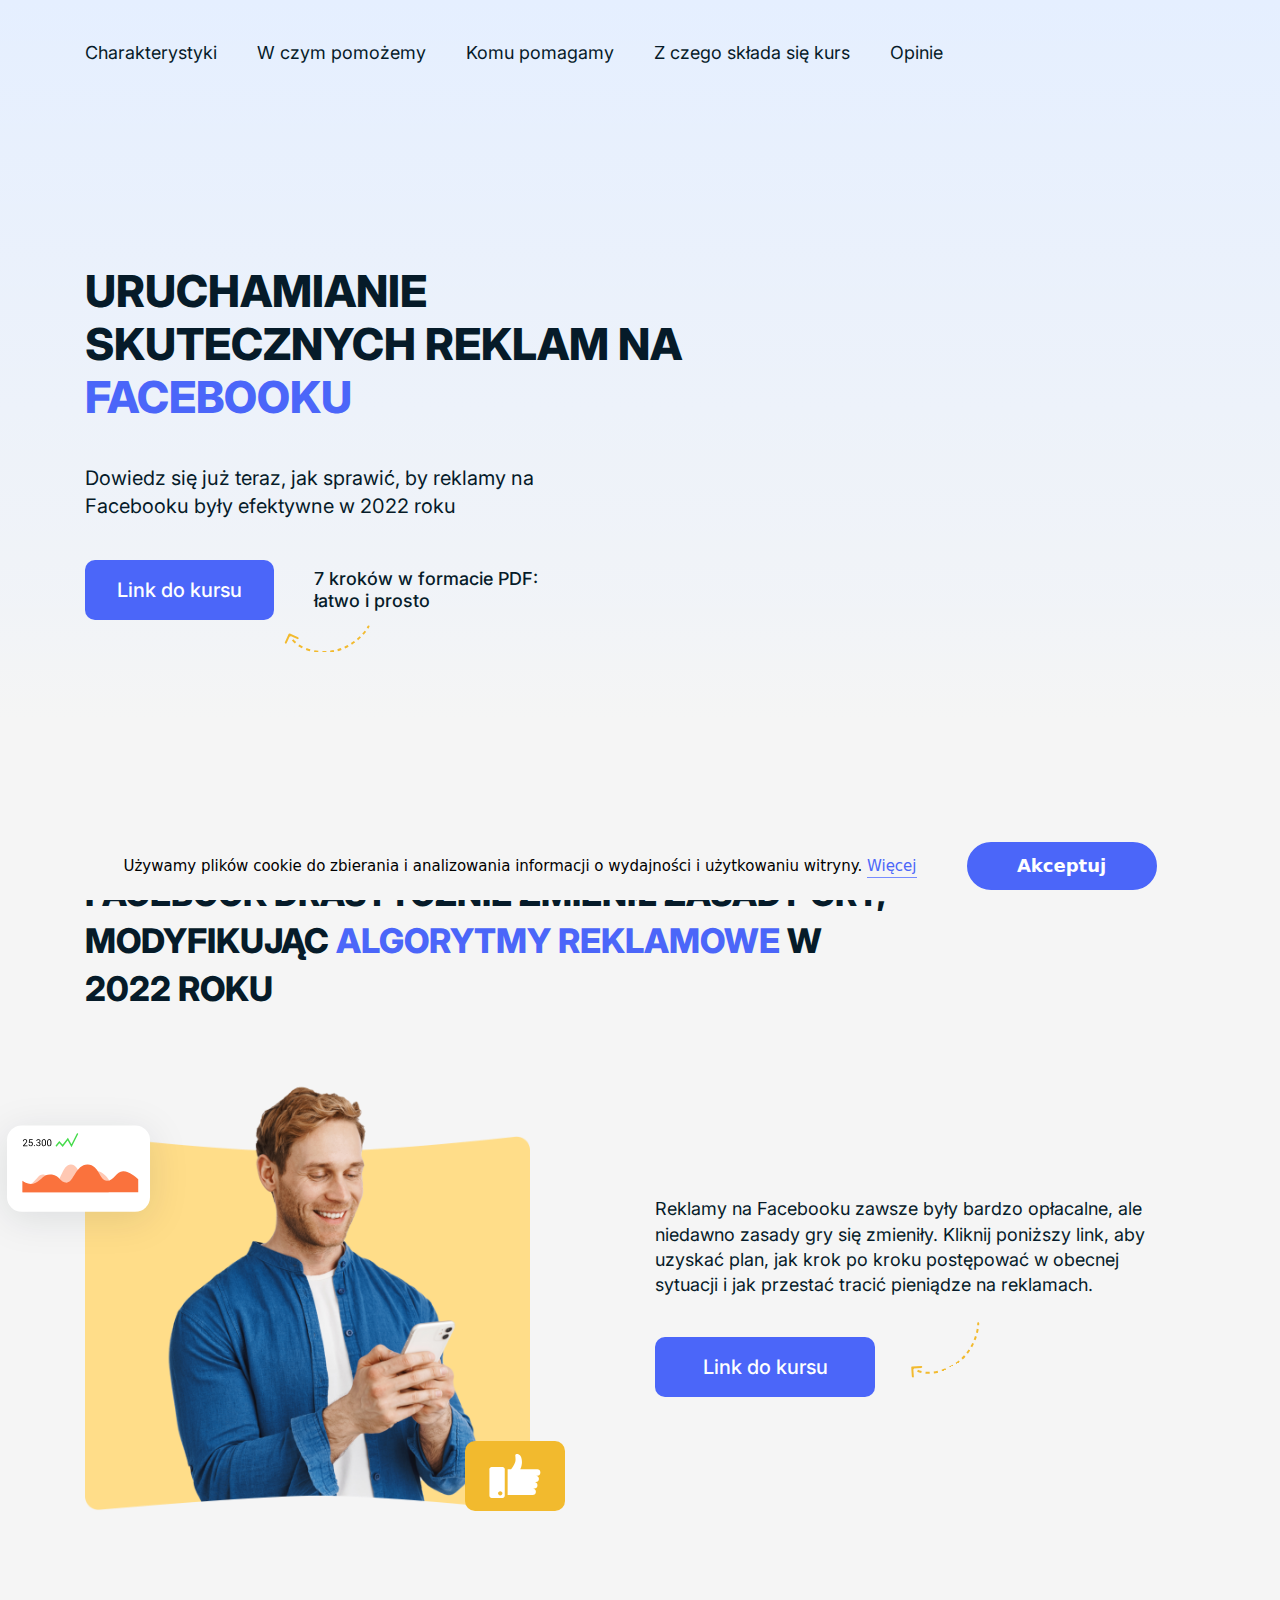
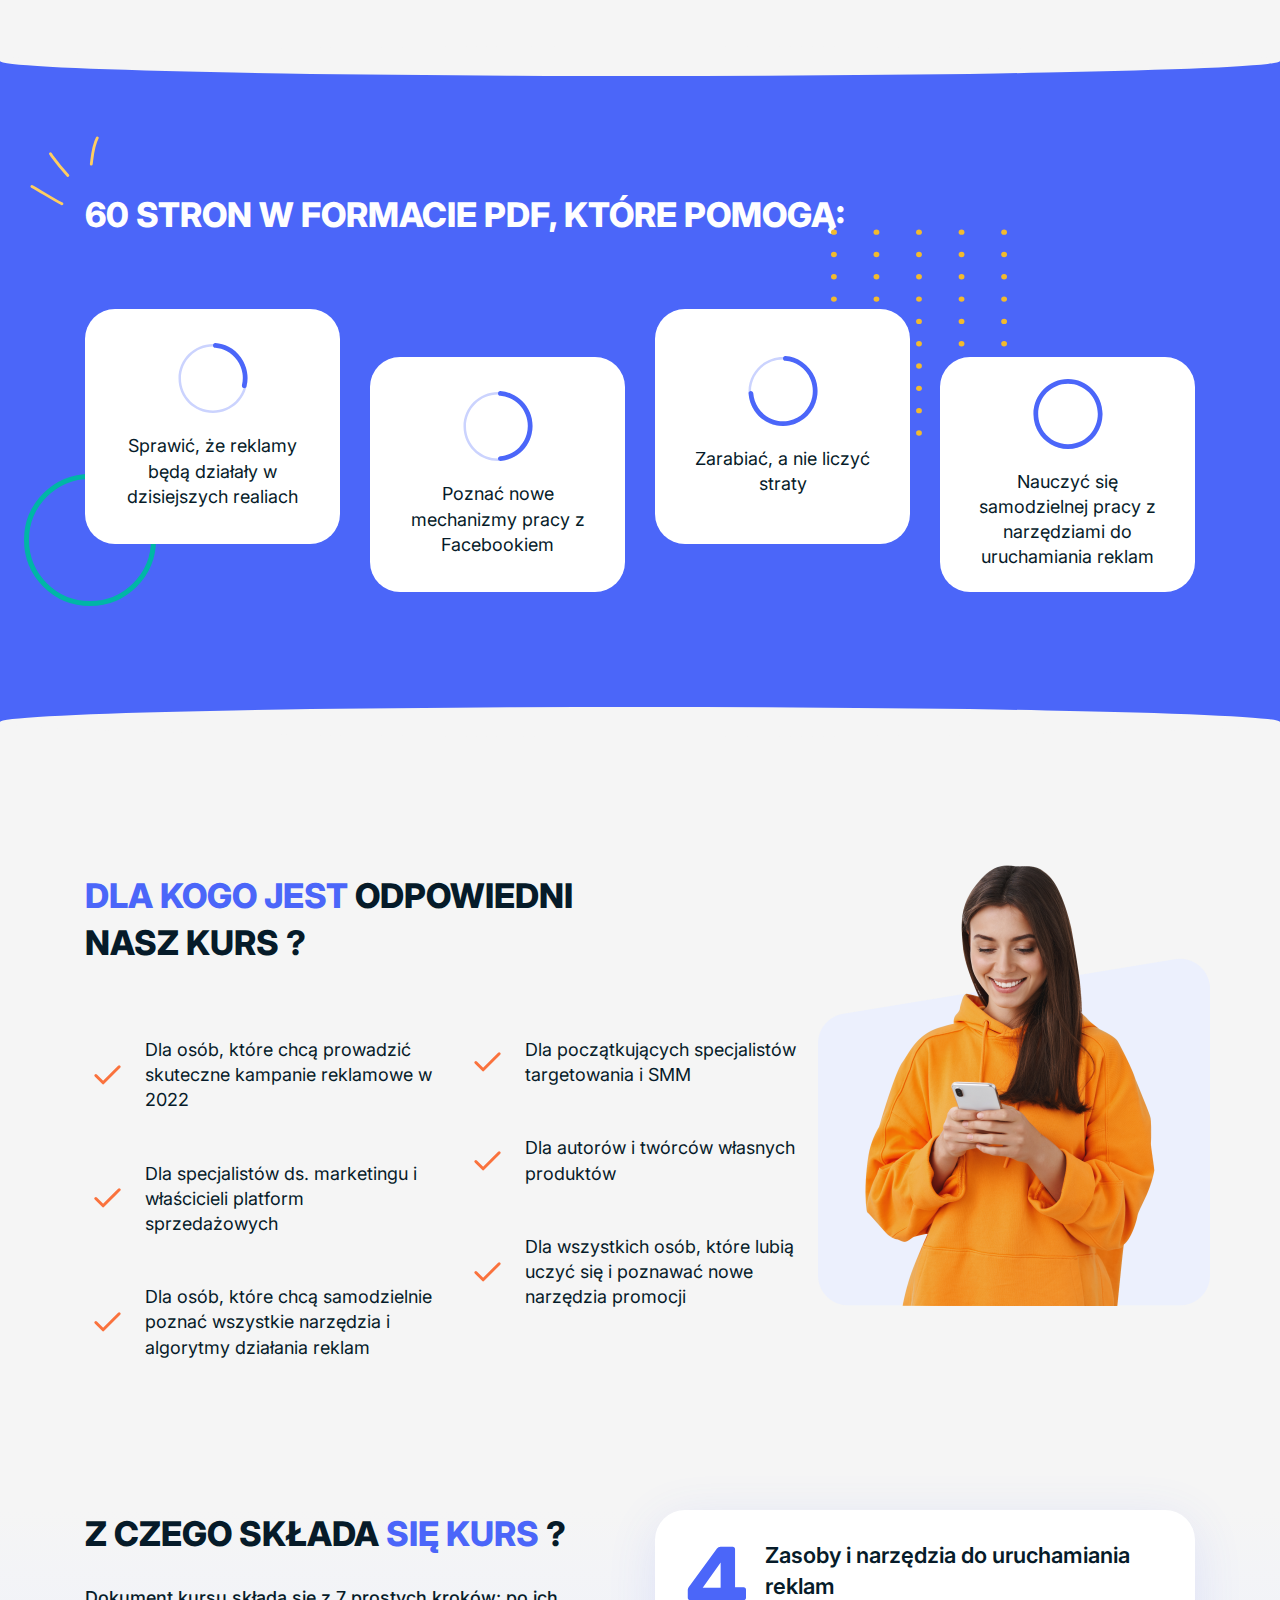
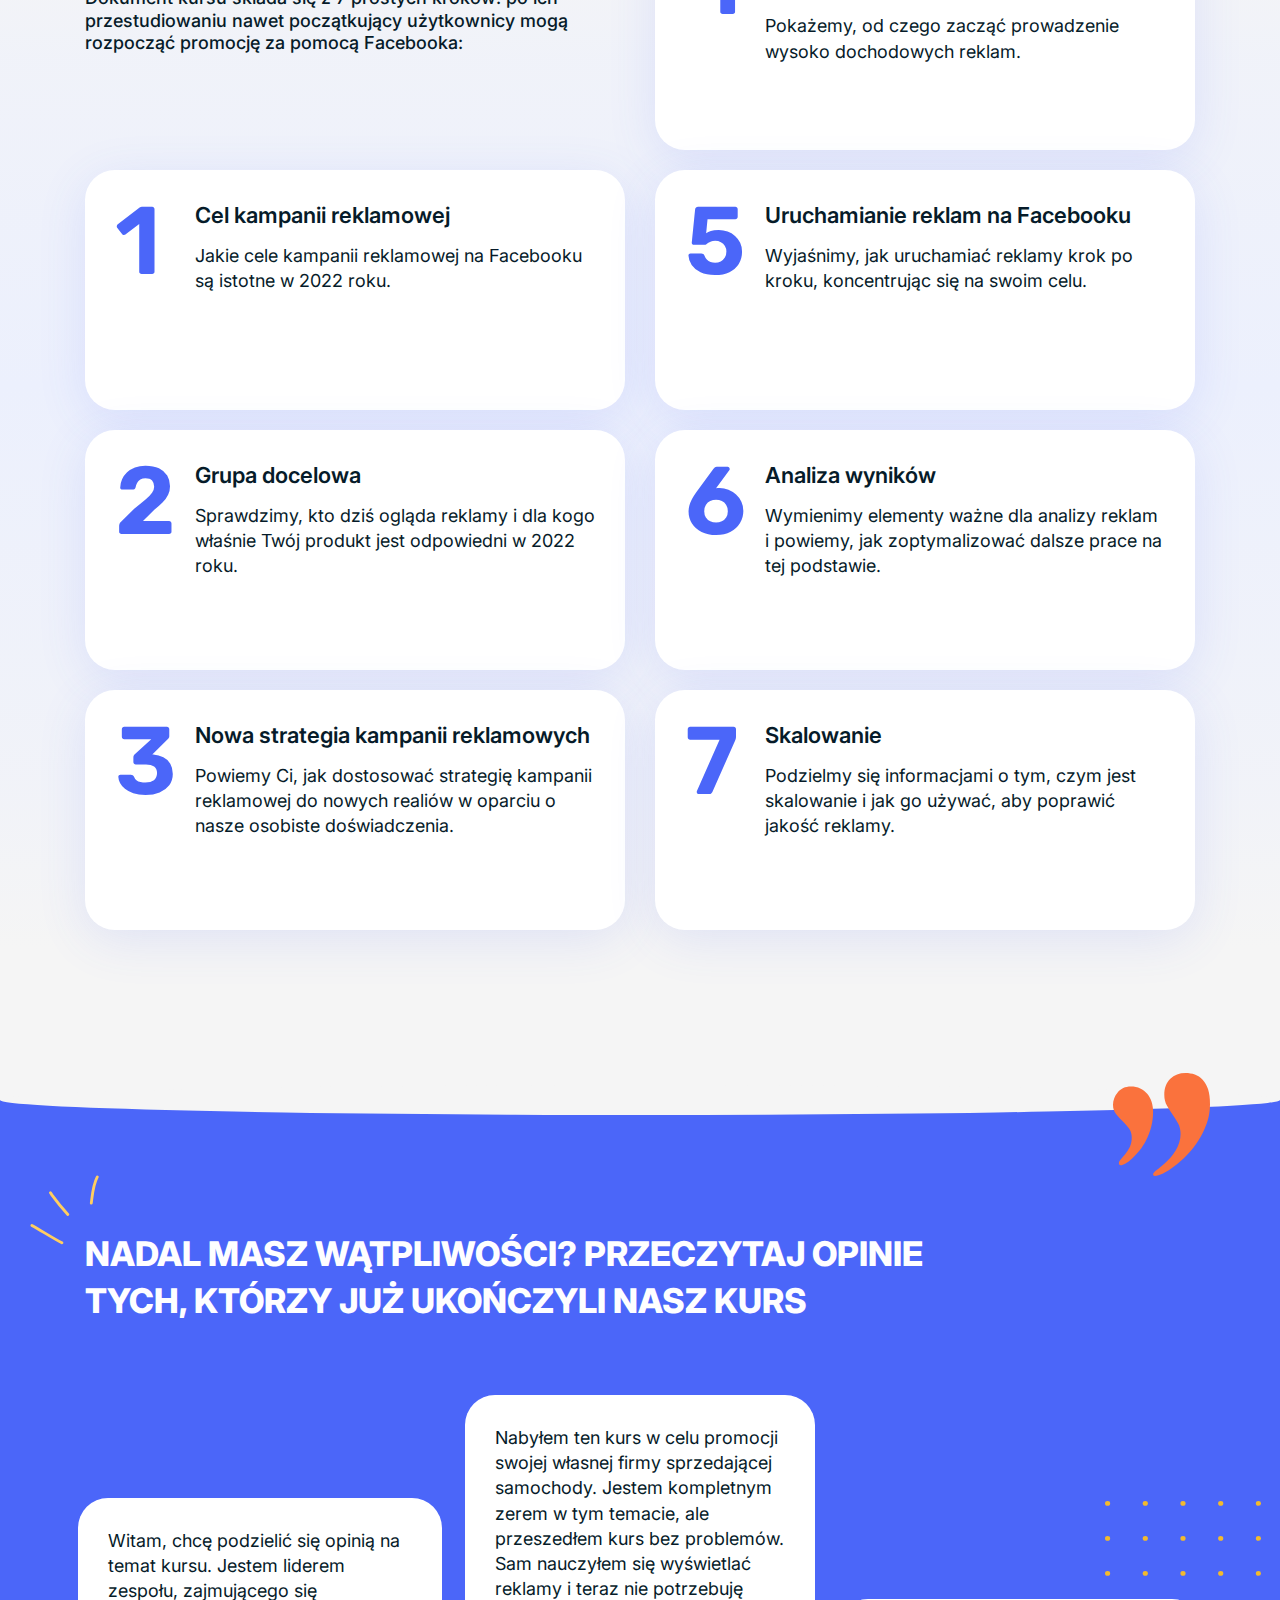
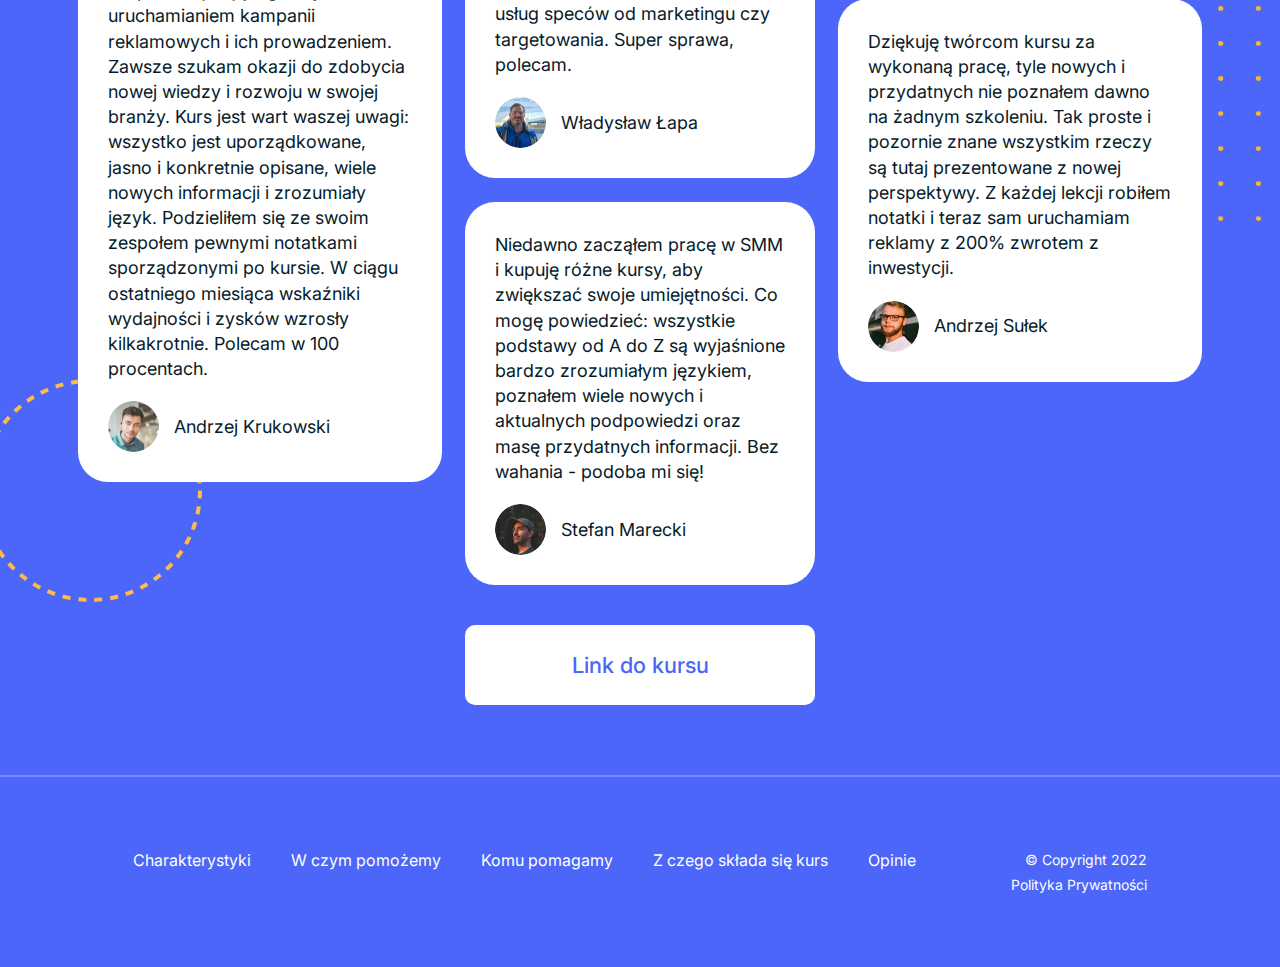
==== commit 9f8ed706: "chore: translate" ====
--- a/index.html
+++ b/index.html
@@ -27,19 +27,19 @@
                         <nav class="header__nav">
                             <ul class="header__nav-list">
                                 <li class="header__nav-list-item">
-                                    <a href="index.html#rules" class="header__nav-list-link">Особенности</a>
+                                    <a href="index.html#rules" class="header__nav-list-link">Charakterystyki</a>
                                 </li>
                                 <li class="header__nav-list-item">
-                                    <a href="index.html#format" class="header__nav-list-link">Чем мы поможем</a>
+                                    <a href="index.html#format" class="header__nav-list-link">W czym pomożemy</a>
                                 </li>
                                 <li class="header__nav-list-item">
-                                    <a href="index.html#suit" class="header__nav-list-link">Для кого мы</a>
+                                    <a href="index.html#suit" class="header__nav-list-link">Komu pomagamy</a>
                                 </li>
                                 <li class="header__nav-list-item">
-                                    <a href="index.html#consist" class="header__nav-list-link">Из чего состоит курс</a>
+                                    <a href="index.html#consist" class="header__nav-list-link">Z czego składa się kurs</a>
                                 </li>
                                 <li class="header__nav-list-item">
-                                    <a href="index.html#reviews" class="header__nav-list-link">Отзывы</a>
+                                    <a href="index.html#reviews" class="header__nav-list-link">Opinie</a>
                                 </li>
                             </ul>
                         </nav>
@@ -50,14 +50,14 @@
                             </a>
                             <div class="header__mobile-nav">
                                 <h2 class="header__mobile-title">
-                                    Меню
+                                    Menu
                                 </h2>
                                 <div class="header__mobile-nav">
-                                    <a href="index.html#rules" class="header__mobile-link">Особенности</a>
-                                    <a href="index.html#format" class="header__mobile-link">Чем мы поможем</a>
-                                    <a href="index.html#suit" class="header__mobile-link">Для кого мы</a>
-                                    <a href="index.html#consist" class="header__mobile-link">Из чего состоит курс</a>
-                                    <a href="index.html#reviews" class="header__mobile-link">Отзывы</a>
+                                    <a href="index.html#rules" class="header__mobile-link">Charakterystyki</a>
+                                    <a href="index.html#format" class="header__mobile-link">W czym pomożemy</a>
+                                    <a href="index.html#suit" class="header__mobile-link">Komu pomagamy</a>
+                                    <a href="index.html#consist" class="header__mobile-link">Z czego składa się kurs</a>
+                                    <a href="index.html#reviews" class="header__mobile-link">Opinie</a>
                                 </div>
                             </div>
                             <div class="header__mobile-overlay"></div>
@@ -74,15 +74,15 @@
         <div class="row d-flex justify-content-lg-start justify-content-center ">
             <div class="col-12 col-lg-8 col-xl-7 col-xxl-6 d-flex flex-column justify-content-center align-items-start">
                 <h1 class="title">
-                    Запуск эффективной рекламы на <span class="text-blue">Facebook</span>
+                    URUCHAMIANIE SKUTECZNYCH REKLAM NA <span class="text-blue">FACEBOOKU</span>
                 </h1>
                 <p class="start__desc">
-                    Узнайте прямо сейчас, как сделать рекламу на Facebook работающей в 2022 году
+                    Dowiedz się już teraz, jak sprawić, by reklamy na Facebooku były efektywne w 2022 roku
                 </p>
                 <div class="start__block">
-                    <a href="#" class="start__link btn">Ссылка на курс</a>
+                    <a href="#" class="start__link btn">Link do kursu</a>
                     <p class="start__block-desc">
-                        7 шагов в формате PDF:<br>легко и удобно
+                        7 kroków w formacie PDF:<br>łatwo i prosto
                     </p>
                 </div>
             </div>
@@ -103,7 +103,7 @@
         <div class="row">
             <div class="col-12">
                 <h2 class="title">
-                    Фейсбук Резко Поменял Правила Игры, Изменив <span class="text-blue">Рекламные Алгоритмы</span> В 2022 Году
+                    FACEBOOK DRASTYCZNIE ZMIENIŁ ZASADY GRY, MODYFIKUJĄC <span class="text-blue">ALGORYTMY REKLAMOWE</span> W 2022 ROKU
                 </h2>
             </div>
             <div class="col-5 d-none d-lg-block">
@@ -113,9 +113,9 @@
             </div>
             <div class="col-12 col-lg-6 offset-0 offset-lg-1 d-flex flex-column justify-content-center">
                 <p class="rules__desc">
-                    Реклама на Facebook всегда была самой рентабельной, но сегодня правила игры изменились. Переходите по ссылке ниже, чтобы получить пошаговый план, как действовать в нынешних условиях и как перестать терять свои деньги на рекламе.
+                    Reklamy na Facebooku zawsze były bardzo opłacalne, ale niedawno zasady gry się zmieniły. Kliknij poniższy link, aby uzyskać plan, jak krok po kroku postępować w obecnej sytuacji i jak przestać tracić pieniądze na reklamach.
                 </p>
-                <a href="#" class="btn">Ссылка на курс</a>
+                <a href="#" class="btn">Link do kursu</a>
             </div>
         </div>
     </div>
@@ -125,7 +125,7 @@
         <div class="row">
             <div class="col-12">
                 <h2 class="title title_white">
-                    60 страниц в формате PDF, которые помогут:
+                    60 STRON W FORMACIE PDF, KTÓRE POMOGĄ:
                 </h2>
             </div>
         </div>
@@ -135,7 +135,7 @@
                     <div class="format__cards-item mt-4 mt-sm-0">
                         <img src="images/icon-load-1.svg" alt="icon-load" class="format__cards-item-img">
                         <p class="format__cards-item-desc">
-                            Сделать рекламу работающей в сегодняшних реалиях
+                            Sprawić, że reklamy będą działały w dzisiejszych realiach
                         </p>
                     </div>
                 </div>
@@ -143,7 +143,7 @@
                     <div class="format__cards-item mt-4 mt-sm-5">
                         <img src="images/icon-load-2.svg" alt="icon-load" class="format__cards-item-img">
                         <p class="format__cards-item-desc">
-                            Изучить новые алгоритмы работы с Facebook
+                            Poznać nowe mechanizmy pracy z Facebookiem
                         </p>
                     </div>
                 </div>
@@ -151,7 +151,7 @@
                     <div class="format__cards-item mt-4 mt-sm-0">
                         <img src="images/icon-load-3.svg" alt="icon-load" class="format__cards-item-img">
                         <p class="format__cards-item-desc">
-                            Зарабатывать, а не уходить в убыток
+                            Zarabiać, a nie liczyć straty
                         </p>
                     </div>
                 </div>
@@ -159,7 +159,7 @@
                     <div class="format__cards-item mt-4 mt-sm-5">
                         <img src="images/icon-load-4.svg" alt="icon-load" class="format__cards-item-img">
                         <p class="format__cards-item-desc">
-                            Научиться самостоятельно работать с инструментами запуска рекламы
+                            Nauczyć się samodzielnej pracy z narzędziami do uruchamiania reklam
                         </p>
                     </div>
                 </div>
@@ -172,7 +172,7 @@
         <div class="row">
             <div class="col-12">
                 <h2 class="title">
-                    <span class="text-blue">Кому подойдёт</span> наш курс ?
+                    <span class="text-blue">DLA KOGO JEST</span> ODPOWIEDNI NASZ KURS ?
                 </h2>
             </div>
             <div class="col-12 col-lg-10 col-xl-8 d-flex justify-content-end align-items-end">
@@ -181,34 +181,34 @@
                         <div class="col-12 col-md-6">
                             <div class="suit__cards-item">
                                 <p class="suit__cards-item-desc mb-4 mb-sm-5">
-                                    Тем, кто хочет запустить эффективную рекламу в 2022
+                                    Dla osób, które chcą prowadzić skuteczne kampanie reklamowe w 2022
                                 </p>
                             </div>
                             <div class="suit__cards-item">
                                 <p class="suit__cards-item-desc mb-4 mb-sm-5">
-                                    Маркетологам и владельцам маркетплейсов
+                                    Dla specjalistów ds. marketingu i właścicieli platform sprzedażowych
                                 </p>
                             </div>
                             <div class="suit__cards-item">
                                 <p class="suit__cards-item-desc mb-4 mb-sm-5 mb-md-0">
-                                    Тем, кто хочет самостоятельно изучить все инструменты и алгоритмы работы рекламы
+                                    Dla osób, które chcą samodzielnie poznać wszystkie narzędzia i algorytmy działania reklam
                                 </p>
                             </div>
                         </div>
                         <div class="col-12 col-md-6">
                             <div class="suit__cards-item">
                                 <p class="suit__cards-item-desc mb-4 mb-sm-5">
-                                    Начинающим таргетологам и smm-специалистам
+                                    Dla początkujących specjalistów targetowania i SMM
                                 </p>
                             </div>
                             <div class="suit__cards-item">
                                 <p class="suit__cards-item-desc mb-4 mb-sm-5">
-                                    Авторам и создателям собственного продукта
+                                    Dla autorów i twórców własnych produktów
                                 </p>
                             </div>
                             <div class="suit__cards-item">
                                 <p class="suit__cards-item-desc mb-0">
-                                    Всем, кто любит учиться и узнавать новые работающие инструменты продвижения
+                                    Dla wszystkich osób, które lubią uczyć się i poznawać nowe narzędzia promocji
                                 </p>
                             </div>
                         </div>
@@ -227,10 +227,10 @@
             <div class="row">
                 <div class="col-12 col-lg-6">
                     <h2 class="title">
-                        Из чего <span class="text-blue">состоит курс ?</span>
+                        Z CZEGO SKŁADA <span class="text-blue">SIĘ KURS</span> ?
                     </h2>
                     <p class="consist__desc">
-                        Документ курса состоит из 7 простых шагов, изучив которые, приступить к продвижению с помощью Facebook сможет даже новичок:
+                        Dokument kursu składa się z 7 prostych kroków: po ich przestudiowaniu nawet początkujący użytkownicy mogą rozpocząć promocję za pomocą Facebooka:
                     </p>
                 </div>
                 <div class="col-12 col-lg-6 order-1 order-lg-0">
@@ -238,10 +238,10 @@
                         <div class="consist__cards-item-num">4</div>
                         <div class="consist__cards-item-content">
                             <h3 class="consist__cards-item-title">
-                                Ресурсы и инструменты для запуска рекламы
-                            </h3>
-                            <p class="consist__cards-item-desc">
-                                Покажем, с чего начать запуск высокорентабельной рекламы.
+                                Zasoby i narzędzia do uruchamiania reklam
+                            </h3>
+                            <p class="consist__cards-item-desc">
+                                Pokażemy, od czego zacząć prowadzenie wysoko dochodowych reklam.
                             </p>
                         </div>
                     </div>
@@ -251,10 +251,10 @@
                         <div class="consist__cards-item-num">1</div>
                         <div class="consist__cards-item-content">
                             <h3 class="consist__cards-item-title">
-                                Цель рекламной кампании
-                            </h3>
-                            <p class="consist__cards-item-desc">
-                                Какие цели рекламных кампании Facebook актуальны в 2022 году.
+                                Cel kampanii reklamowej
+                            </h3>
+                            <p class="consist__cards-item-desc">
+                                Jakie cele kampanii reklamowej na Facebooku są istotne w 2022 roku.
                             </p>
                         </div>
                     </div>
@@ -264,10 +264,10 @@
                         <div class="consist__cards-item-num">5</div>
                         <div class="consist__cards-item-content">
                             <h3 class="consist__cards-item-title">
-                                Запуск рекламы на Facebook
-                            </h3>
-                            <p class="consist__cards-item-desc">
-                                Объясним, как пошагово запустить рекламу, ориентируясь на вашу цель.
+                                Uruchamianie reklam na Facebooku
+                            </h3>
+                            <p class="consist__cards-item-desc">
+                                Wyjaśnimy, jak uruchamiać reklamy krok po kroku, koncentrując się na swoim celu.
                             </p>
                         </div>
                     </div>
@@ -277,10 +277,10 @@
                         <div class="consist__cards-item-num">2</div>
                         <div class="consist__cards-item-content">
                             <h3 class="consist__cards-item-title">
-                                Целевая аудитория
-                            </h3>
-                            <p class="consist__cards-item-desc">
-                                Изучим, кто сегодня смотрит рекламу и для кого подойдет именно ваш продукт в 2022.
+                                Grupa docelowa
+                            </h3>
+                            <p class="consist__cards-item-desc">
+                                Sprawdzimy, kto dziś ogląda reklamy i dla kogo właśnie Twój produkt jest odpowiedni w 2022 roku.
                             </p>
                         </div>
                     </div>
@@ -290,10 +290,10 @@
                         <div class="consist__cards-item-num">6</div>
                         <div class="consist__cards-item-content">
                             <h3 class="consist__cards-item-title">
-                                Анализ результатов
-                            </h3>
-                            <p class="consist__cards-item-desc">
-                                Перечислим пункты, важные для анализа рекламы, и расскажем, как на этой базе оптимизировать дальнейшую работу.
+                                Analiza wyników
+                            </h3>
+                            <p class="consist__cards-item-desc">
+                                Wymienimy elementy ważne dla analizy reklam i powiemy, jak zoptymalizować dalsze prace na tej podstawie.
                             </p>
                         </div>
                     </div>
@@ -303,10 +303,10 @@
                         <div class="consist__cards-item-num">3</div>
                         <div class="consist__cards-item-content">
                             <h3 class="consist__cards-item-title">
-                                Новая стратегия рекламных кампаний
-                            </h3>
-                            <p class="consist__cards-item-desc">
-                                Расскажем, как адаптировать стратегию рекламной кампании в новых реалиях на основе нашего личного опыта.
+                                Nowa strategia kampanii reklamowych
+                            </h3>
+                            <p class="consist__cards-item-desc">
+                                Powiemy Ci, jak dostosować strategię kampanii reklamowej do nowych realiów w oparciu o nasze osobiste doświadczenia.
                             </p>
                         </div>
                     </div>
@@ -316,10 +316,10 @@
                         <div class="consist__cards-item-num">7</div>
                         <div class="consist__cards-item-content">
                             <h3 class="consist__cards-item-title">
-                                Масштабирование
-                            </h3>
-                            <p class="consist__cards-item-desc">
-                                Поделимся, что такое масштабирование и как его использовать для повышения качества рекламы.
+                                Skalowanie
+                            </h3>
+                            <p class="consist__cards-item-desc">
+                                Podzielmy się informacjami o tym, czym jest skalowanie i jak go używać, aby poprawić jakość reklamy.
                             </p>
                         </div>
                     </div>
@@ -333,7 +333,7 @@
         <div class="row">
             <div class="col-12">
                 <h2 class="title title_white">
-                    Еще сомневаешься ? Почитай отзывы тех, кто уже прошёл наш курс
+                    NADAL MASZ WĄTPLIWOŚCI? PRZECZYTAJ OPINIE TYCH, KTÓRZY JUŻ UKOŃCZYLI NASZ KURS
                 </h2>
             </div>
             <div class="reviews__cards d-lg-block d-none">
@@ -341,44 +341,47 @@
                     <div class="col-4 p-2">
                         <div class="reviews__cards-item">
                             <p class="reviews__cards-item-desc">
-                                Привет, хочу поделиться отзывом о курсе. Я руководитель команды по запуску и продвижению. Всегда ищу возможность получить новые знания и прокачаться в своей сфере. Курс стоит вашего внимания: все структурировано, четко и конкретно описано, много новой
-                                информации и понятный язык. Поделился со своей командой некоторыми заметками, сделанными после курса. За прошедший месяц увеличили показатели эффективности и прибыли в несколько раз. Рекомендую на 100 процентов.
+                                Witam, chcę podzielić się opinią na temat kursu. Jestem liderem zespołu, zajmującego się uruchamianiem kampanii reklamowych i ich prowadzeniem. Zawsze szukam okazji do zdobycia nowej wiedzy i rozwoju w swojej branży. Kurs jest wart waszej uwagi: wszystko
+                                jest uporządkowane, jasno i konkretnie opisane, wiele nowych informacji i zrozumiały język. Podzieliłem się ze swoim zespołem pewnymi notatkami sporządzonymi po kursie. W ciągu ostatniego miesiąca wskaźniki wydajności i
+                                zysków wzrosły kilkakrotnie. Polecam w 100 procentach.
                             </p>
                             <div class="reviews__cards-item-user">
                                 <img src="images/user-1.jpg" alt="user" class="reviews__cards-item-img">
-                                <p class="reviews__cards-item-name">Клюев Андрей</p>
+                                <p class="reviews__cards-item-name">Andrzej Krukowski</p>
                             </div>
                         </div>
                     </div>
                     <div class="col-4">
                         <div class="reviews__cards-item mb-4">
                             <p class="reviews__cards-item-desc">
-                                Брал курс для продвижения собственной компании по продаже авто. Я полный ноль в этой теме, но изучил курс без проблем. Научился сам запускать рекламу и теперь не нуждаюсь в услугах маркетологов и таргетологов. Супер, советую.
+                                Nabyłem ten kurs w celu promocji swojej własnej firmy sprzedającej samochody. Jestem kompletnym zerem w tym temacie, ale przeszedłem kurs bez problemów. Sam nauczyłem się wyświetlać reklamy i teraz nie potrzebuję usług speców od marketingu czy targetowania.
+                                Super sprawa, polecam.
                             </p>
                             <div class="reviews__cards-item-user">
                                 <img src="images/user-2.jpg" alt="user" class="reviews__cards-item-img">
-                                <p class="reviews__cards-item-name">Лапин Владимир</p>
+                                <p class="reviews__cards-item-name">Władysław Łapa</p>
                             </div>
                         </div>
                         <div class="reviews__cards-item">
                             <p class="reviews__cards-item-desc">
-                                Я начинающий сммщик и покупаю разные курсы, чтобы повысить свой навык. Ну что могу сказать, все азы от а до я разложены очень понятным языком, много новых и актуальных фишек и масса полезной информации. Однозначно, лайк!
+                                Niedawno zacząłem pracę w SMM i kupuję różne kursy, aby zwiększać swoje umiejętności. Co mogę powiedzieć: wszystkie podstawy od A do Z są wyjaśnione bardzo zrozumiałym językiem, poznałem wiele nowych i aktualnych podpowiedzi oraz masę przydatnych informacji.
+                                Bez wahania - podoba mi się!
                             </p>
                             <div class="reviews__cards-item-user">
                                 <img src="images/user-3.jpg" alt="user" class="reviews__cards-item-img">
-                                <p class="reviews__cards-item-name">Марков Степан</p>
+                                <p class="reviews__cards-item-name">Stefan Marecki</p>
                             </div>
                         </div>
                     </div>
                     <div class="col-4 p-2">
                         <div class="reviews__cards-item">
                             <p class="reviews__cards-item-desc">
-                                Спасибо создателям курса за проделанную работу, столько нового и полезного я не получил уже давно ни из одного обучения. Такие простые и, казалось бы, известные всем вещи здесь представлены под новым углом. Каждый урок конспектировал и теперь сам запускаю
-                                рекламу с окупаемостью 200%.
+                                Dziękuję twórcom kursu za wykonaną pracę, tyle nowych i przydatnych nie poznałem dawno na żadnym szkoleniu. Tak proste i pozornie znane wszystkim rzeczy są tutaj prezentowane z nowej perspektywy. Z każdej lekcji robiłem notatki i teraz sam uruchamiam
+                                reklamy z 200% zwrotem z inwestycji.
                             </p>
                             <div class="reviews__cards-item-user">
                                 <img src="images/user-4.jpg" alt="user" class="reviews__cards-item-img">
-                                <p class="reviews__cards-item-name">Суслов Андрей</p>
+                                <p class="reviews__cards-item-name">Andrzej Sułek</p>
                             </div>
                         </div>
                     </div>
@@ -390,46 +393,49 @@
                         <div class="slider__item">
                             <div class="reviews__cards-item">
                                 <p class="reviews__cards-item-desc">
-                                    Привет, хочу поделиться отзывом о курсе. Я руководитель команды по запуску и продвижению. Всегда ищу возможность получить новые знания и прокачаться в своей сфере. Курс стоит вашего внимания: все структурировано, четко и конкретно описано, много новой
-                                    информации и понятный язык. Поделился со своей командой некоторыми заметками, сделанными после курса. За прошедший месяц увеличили показатели эффективности и прибыли в несколько раз. Рекомендую на 100 процентов.
+                                    Witam, chcę podzielić się opinią na temat kursu. Jestem liderem zespołu, zajmującego się uruchamianiem kampanii reklamowych i ich prowadzeniem. Zawsze szukam okazji do zdobycia nowej wiedzy i rozwoju w swojej branży. Kurs jest wart waszej uwagi: wszystko
+                                    jest uporządkowane, jasno i konkretnie opisane, wiele nowych informacji i zrozumiały język. Podzieliłem się ze swoim zespołem pewnymi notatkami sporządzonymi po kursie. W ciągu ostatniego miesiąca wskaźniki wydajności
+                                    i zysków wzrosły kilkakrotnie. Polecam w 100 procentach.
                                 </p>
                                 <div class="reviews__cards-item-user">
                                     <img src="images/user-1.jpg" alt="user" class="reviews__cards-item-img">
-                                    <p class="reviews__cards-item-name">Клюев Андрей</p>
+                                    <p class="reviews__cards-item-name">Andrzej Krukowski</p>
                                 </div>
                             </div>
                         </div>
                         <div class="slider__item">
                             <div class="reviews__cards-item mb-4">
                                 <p class="reviews__cards-item-desc">
-                                    Брал курс для продвижения собственной компании по продаже авто. Я полный ноль в этой теме, но изучил курс без проблем. Научился сам запускать рекламу и теперь не нуждаюсь в услугах маркетологов и таргетологов. Супер, советую.
+                                    Nabyłem ten kurs w celu promocji swojej własnej firmy sprzedającej samochody. Jestem kompletnym zerem w tym temacie, ale przeszedłem kurs bez problemów. Sam nauczyłem się wyświetlać reklamy i teraz nie potrzebuję usług speców od marketingu czy targetowania.
+                                    Super sprawa, polecam.
                                 </p>
                                 <div class="reviews__cards-item-user">
                                     <img src="images/user-2.jpg" alt="user" class="reviews__cards-item-img">
-                                    <p class="reviews__cards-item-name">Лапин Владимир</p>
+                                    <p class="reviews__cards-item-name">Władysław Łapa</p>
                                 </div>
                             </div>
                         </div>
                         <div class="slider__item">
                             <div class="reviews__cards-item">
                                 <p class="reviews__cards-item-desc">
-                                    Я начинающий сммщик и покупаю разные курсы, чтобы повысить свой навык. Ну что могу сказать, все азы от а до я разложены очень понятным языком, много новых и актуальных фишек и масса полезной информации. Однозначно, лайк!
+                                    Niedawno zacząłem pracę w SMM i kupuję różne kursy, aby zwiększać swoje umiejętności. Co mogę powiedzieć: wszystkie podstawy od A do Z są wyjaśnione bardzo zrozumiałym językiem, poznałem wiele nowych i aktualnych podpowiedzi oraz masę przydatnych informacji.
+                                    Bez wahania - podoba mi się!
                                 </p>
                                 <div class="reviews__cards-item-user">
                                     <img src="images/user-3.jpg" alt="user" class="reviews__cards-item-img">
-                                    <p class="reviews__cards-item-name">Марков Степан</p>
+                                    <p class="reviews__cards-item-name">Stefan Marecki</p>
                                 </div>
                             </div>
                         </div>
                         <div class="slider__item">
                             <div class="reviews__cards-item">
                                 <p class="reviews__cards-item-desc">
-                                    Спасибо создателям курса за проделанную работу, столько нового и полезного я не получил уже давно ни из одного обучения. Такие простые и, казалось бы, известные всем вещи здесь представлены под новым углом. Каждый урок конспектировал и теперь сам запускаю
-                                    рекламу с окупаемостью 200%.
+                                    Dziękuję twórcom kursu za wykonaną pracę, tyle nowych i przydatnych nie poznałem dawno na żadnym szkoleniu. Tak proste i pozornie znane wszystkim rzeczy są tutaj prezentowane z nowej perspektywy. Z każdej lekcji robiłem notatki i teraz sam uruchamiam
+                                    reklamy z 200% zwrotem z inwestycji.
                                 </p>
                                 <div class="reviews__cards-item-user">
                                     <img src="images/user-4.jpg" alt="user" class="reviews__cards-item-img">
-                                    <p class="reviews__cards-item-name">Суслов Андрей</p>
+                                    <p class="reviews__cards-item-name">Andrzej Sułek</p>
                                 </div>
                             </div>
                         </div>
@@ -446,7 +452,7 @@
                 <button class="slider__control" data-slide="next"></button> -->
             </div>
             <div class="col-12 col-sm-8 col-lg-4 offset-0 offset-sm-2 offset-lg-4">
-                <a href="#" class="reviews__button btn btn_white">Ссылка на курс</a>
+                <a href="#" class="reviews__button btn btn_white">Link do kursu</a>
             </div>
         </div>
     </div>
@@ -460,25 +466,25 @@
                 <nav class="footer__nav">
                     <ul class="footer__nav-list">
                         <li class="footer__nav-list-item">
-                            <a href="#rules" class="footer__nav-list-link">Особенности</a>
+                            <a href="#rules" class="footer__nav-list-link">Charakterystyki</a>
                         </li>
                         <li class="footer__nav-list-item">
-                            <a href="#format" class="footer__nav-list-link">Чем мы поможем</a>
+                            <a href="#format" class="footer__nav-list-link">W czym pomożemy</a>
                         </li>
                         <li class="footer__nav-list-item">
-                            <a href="#suit" class="footer__nav-list-link">Для кого мы</a>
+                            <a href="#suit" class="footer__nav-list-link">Komu pomagamy</a>
                         </li>
                         <li class="footer__nav-list-item">
-                            <a href="#consist" class="footer__nav-list-link">Из чего состоит курс</a>
+                            <a href="#consist" class="footer__nav-list-link">Z czego składa się kurs</a>
                         </li>
                         <li class="footer__nav-list-item">
-                            <a href="#reviews" class="footer__nav-list-link">Отзывы</a>
+                            <a href="#reviews" class="footer__nav-list-link">Opinie</a>
                         </li>
                     </ul>
                 </nav>
                 <p class="footer__desc">
                     © Copyright 2022<br>
-                    <a href="privacy.html">Политика конфиденциальности</a>
+                    <a href="privacy.html">Polityka Prywatności</a>
                 </p>
             </div>
         </div>
--- a/css/app.min.css
+++ b/css/app.min.css
@@ -1 +1 @@
-@import url("https://fonts.googleapis.com/css2?family=Inter:wght@100;200;300;400;500;600;700;800;900&family=Rubik:wght@300;400;500;600;700;800;900&display=swap");*,:after,:before{-webkit-box-sizing:border-box;box-sizing:border-box}@media (prefers-reduced-motion:no-preference){:root{scroll-behavior:smooth}}body{-webkit-text-size-adjust:100%;-webkit-tap-highlight-color:rgba(0,0,0,0);background-color:var(--bs-body-bg);color:var(--bs-body-color);font-family:var(--bs-body-font-family);font-size:var(--bs-body-font-size);font-weight:var(--bs-body-font-weight);line-height:var(--bs-body-line-height);margin:0;text-align:var(--bs-body-text-align)}hr{background-color:currentColor;border:0;color:inherit;margin:1rem 0;opacity:.25}hr:not([size]){height:1px}h1,h2,h3,h4,h5,h6{font-weight:500;line-height:1.2;margin-bottom:.5rem;margin-top:0}h1{font-size:calc(1.375rem + 1.5vw)}@media (min-width:1200px){h1{font-size:2.5rem}}h2{font-size:calc(1.325rem + .9vw)}@media (min-width:1200px){h2{font-size:2rem}}h3{font-size:calc(1.3rem + .6vw)}@media (min-width:1200px){h3{font-size:1.75rem}}h4{font-size:calc(1.275rem + .3vw)}@media (min-width:1200px){h4{font-size:1.5rem}}h5{font-size:1.25rem}h6{font-size:1rem}p{margin-bottom:1rem;margin-top:0}abbr[data-bs-original-title],abbr[title]{cursor:help;-webkit-text-decoration:underline dotted;text-decoration:underline dotted;-webkit-text-decoration-skip-ink:none;text-decoration-skip-ink:none}address{font-style:normal;line-height:inherit;margin-bottom:1rem}ol,ul{padding-left:2rem}dl,ol,ul{margin-bottom:1rem;margin-top:0}ol ol,ol ul,ul ol,ul ul{margin-bottom:0}dt{font-weight:700}dd{margin-bottom:.5rem;margin-left:0}blockquote{margin:0 0 1rem}b,strong{font-weight:bolder}small{font-size:.875em}mark{background-color:#fcf8e3;padding:.2em}sub,sup{font-size:.75em;line-height:0;position:relative;vertical-align:baseline}sub{bottom:-.25em}sup{top:-.5em}a{color:#0d6efd;text-decoration:underline}a:hover{color:#0a58ca}a:not([href]):not([class]),a:not([href]):not([class]):hover{color:inherit;text-decoration:none}code,kbd,pre,samp{direction:ltr;font-family:var(--bs-font-monospace);font-size:1em;unicode-bidi:bidi-override}pre{display:block;font-size:.875em;margin-bottom:1rem;margin-top:0;overflow:auto}pre code{color:inherit;font-size:inherit;word-break:normal}code{word-wrap:break-word;color:#d63384;font-size:.875em}a>code{color:inherit}kbd{background-color:#212529;border-radius:.2rem;color:#fff;font-size:.875em;padding:.2rem .4rem}kbd kbd{font-size:1em;font-weight:700;padding:0}figure{margin:0 0 1rem}img,svg{vertical-align:middle}table{border-collapse:collapse;caption-side:bottom}caption{color:#6c757d;padding-bottom:.5rem;padding-top:.5rem;text-align:left}th{text-align:inherit;text-align:-webkit-match-parent}tbody,td,tfoot,th,thead,tr{border:0 solid;border-color:inherit}label{display:inline-block}button{border-radius:0}button:focus:not(:focus-visible){outline:0}button,input,optgroup,select,textarea{font-family:inherit;font-size:inherit;line-height:inherit;margin:0}button,select{text-transform:none}[role=button]{cursor:pointer}select{word-wrap:normal}select:disabled{opacity:1}[list]::-webkit-calendar-picker-indicator{display:none}[type=button],[type=reset],[type=submit],button{-webkit-appearance:button}[type=button]:not(:disabled),[type=reset]:not(:disabled),[type=submit]:not(:disabled),button:not(:disabled){cursor:pointer}::-moz-focus-inner{border-style:none;padding:0}textarea{resize:vertical}fieldset{border:0;margin:0;min-width:0;padding:0}legend{float:left;font-size:calc(1.275rem + .3vw);line-height:inherit;margin-bottom:.5rem;padding:0;width:100%}@media (min-width:1200px){legend{font-size:1.5rem}}legend+*{clear:left}::-webkit-datetime-edit-day-field,::-webkit-datetime-edit-fields-wrapper,::-webkit-datetime-edit-hour-field,::-webkit-datetime-edit-minute,::-webkit-datetime-edit-month-field,::-webkit-datetime-edit-text,::-webkit-datetime-edit-year-field{padding:0}::-webkit-inner-spin-button{height:auto}[type=search]{-webkit-appearance:textfield;outline-offset:-2px}::-webkit-search-decoration{-webkit-appearance:none}::-webkit-color-swatch-wrapper{padding:0}::file-selector-button{font:inherit}::-webkit-file-upload-button{-webkit-appearance:button;font:inherit}output{display:inline-block}iframe{border:0}summary{cursor:pointer;display:list-item}progress{vertical-align:baseline}[hidden]{display:none!important}:root{--bs-blue:#0d6efd;--bs-indigo:#6610f2;--bs-purple:#6f42c1;--bs-pink:#d63384;--bs-red:#dc3545;--bs-orange:#fd7e14;--bs-yellow:#ffc107;--bs-green:#198754;--bs-teal:#20c997;--bs-cyan:#0dcaf0;--bs-white:#fff;--bs-gray:#6c757d;--bs-gray-dark:#343a40;--bs-gray-100:#f8f9fa;--bs-gray-200:#e9ecef;--bs-gray-300:#dee2e6;--bs-gray-400:#ced4da;--bs-gray-500:#adb5bd;--bs-gray-600:#6c757d;--bs-gray-700:#495057;--bs-gray-800:#343a40;--bs-gray-900:#212529;--bs-primary:#0d6efd;--bs-secondary:#6c757d;--bs-success:#198754;--bs-info:#0dcaf0;--bs-warning:#ffc107;--bs-danger:#dc3545;--bs-light:#f8f9fa;--bs-dark:#212529;--bs-primary-rgb:13,110,253;--bs-secondary-rgb:108,117,125;--bs-success-rgb:25,135,84;--bs-info-rgb:13,202,240;--bs-warning-rgb:255,193,7;--bs-danger-rgb:220,53,69;--bs-light-rgb:248,249,250;--bs-dark-rgb:33,37,41;--bs-white-rgb:255,255,255;--bs-black-rgb:0,0,0;--bs-body-color-rgb:33,37,41;--bs-body-bg-rgb:255,255,255;--bs-font-sans-serif:system-ui,-apple-system,"Segoe UI",Roboto,"Helvetica Neue",Arial,"Noto Sans","Liberation Sans",sans-serif,"Apple Color Emoji","Segoe UI Emoji","Segoe UI Symbol","Noto Color Emoji";--bs-font-monospace:SFMono-Regular,Menlo,Monaco,Consolas,"Liberation Mono","Courier New",monospace;--bs-gradient:linear-gradient(180deg,hsla(0,0%,100%,.15),hsla(0,0%,100%,0));--bs-body-font-family:var(--bs-font-sans-serif);--bs-body-font-size:1rem;--bs-body-font-weight:400;--bs-body-line-height:1.5;--bs-body-color:#212529;--bs-body-bg:#fff}.container,.container-fluid,.container-lg,.container-md,.container-sm,.container-xl,.container-xxl{margin-left:auto;margin-right:auto;padding-left:var(--bs-gutter-x,15px);padding-right:var(--bs-gutter-x,15px);width:100%}@media (min-width:576px){.container,.container-sm{max-width:540px}}@media (min-width:768px){.container,.container-md,.container-sm{max-width:720px}}@media (min-width:992px){.container,.container-lg,.container-md,.container-sm{max-width:960px}}@media (min-width:1200px){.container,.container-lg,.container-md,.container-sm,.container-xl{max-width:1140px}}@media (min-width:1400px){.container,.container-lg,.container-md,.container-sm,.container-xl,.container-xxl{max-width:1320px}}.row{--bs-gutter-x:30px;--bs-gutter-y:0;display:-webkit-box;display:-ms-flexbox;display:flex;-ms-flex-wrap:wrap;flex-wrap:wrap;margin-left:calc(var(--bs-gutter-x)*-.5);margin-right:calc(var(--bs-gutter-x)*-.5);margin-top:calc(var(--bs-gutter-y)*-1)}.row>*{-ms-flex-negative:0;-webkit-box-sizing:border-box;box-sizing:border-box;flex-shrink:0;margin-top:var(--bs-gutter-y);max-width:100%;padding-left:calc(var(--bs-gutter-x)*.5);padding-right:calc(var(--bs-gutter-x)*.5);width:100%}.col{-webkit-box-flex:1;-ms-flex:1 0 0%;flex:1 0 0%}.row-cols-auto>*{-webkit-box-flex:0;-ms-flex:0 0 auto;flex:0 0 auto;width:auto}.row-cols-1>*{-webkit-box-flex:0;-ms-flex:0 0 auto;flex:0 0 auto;width:100%}.row-cols-2>*{-webkit-box-flex:0;-ms-flex:0 0 auto;flex:0 0 auto;width:50%}.row-cols-3>*{-webkit-box-flex:0;-ms-flex:0 0 auto;flex:0 0 auto;width:33.3333333333%}.row-cols-4>*{-webkit-box-flex:0;-ms-flex:0 0 auto;flex:0 0 auto;width:25%}.row-cols-5>*{-webkit-box-flex:0;-ms-flex:0 0 auto;flex:0 0 auto;width:20%}.row-cols-6>*{-webkit-box-flex:0;-ms-flex:0 0 auto;flex:0 0 auto;width:16.6666666667%}.col-auto{width:auto}.col-1,.col-auto{-webkit-box-flex:0;-ms-flex:0 0 auto;flex:0 0 auto}.col-1{width:8.33333333%}.col-2{width:16.66666667%}.col-2,.col-3{-webkit-box-flex:0;-ms-flex:0 0 auto;flex:0 0 auto}.col-3{width:25%}.col-4{width:33.33333333%}.col-4,.col-5{-webkit-box-flex:0;-ms-flex:0 0 auto;flex:0 0 auto}.col-5{width:41.66666667%}.col-6{width:50%}.col-6,.col-7{-webkit-box-flex:0;-ms-flex:0 0 auto;flex:0 0 auto}.col-7{width:58.33333333%}.col-8{width:66.66666667%}.col-8,.col-9{-webkit-box-flex:0;-ms-flex:0 0 auto;flex:0 0 auto}.col-9{width:75%}.col-10{width:83.33333333%}.col-10,.col-11{-webkit-box-flex:0;-ms-flex:0 0 auto;flex:0 0 auto}.col-11{width:91.66666667%}.col-12{-webkit-box-flex:0;-ms-flex:0 0 auto;flex:0 0 auto;width:100%}.offset-1{margin-left:8.33333333%}.offset-2{margin-left:16.66666667%}.offset-3{margin-left:25%}.offset-4{margin-left:33.33333333%}.offset-5{margin-left:41.66666667%}.offset-6{margin-left:50%}.offset-7{margin-left:58.33333333%}.offset-8{margin-left:66.66666667%}.offset-9{margin-left:75%}.offset-10{margin-left:83.33333333%}.offset-11{margin-left:91.66666667%}.g-0,.gx-0{--bs-gutter-x:0}.g-0,.gy-0{--bs-gutter-y:0}.g-1,.gx-1{--bs-gutter-x:0.25rem}.g-1,.gy-1{--bs-gutter-y:0.25rem}.g-2,.gx-2{--bs-gutter-x:0.5rem}.g-2,.gy-2{--bs-gutter-y:0.5rem}.g-3,.gx-3{--bs-gutter-x:1rem}.g-3,.gy-3{--bs-gutter-y:1rem}.g-4,.gx-4{--bs-gutter-x:1.5rem}.g-4,.gy-4{--bs-gutter-y:1.5rem}.g-5,.gx-5{--bs-gutter-x:3rem}.g-5,.gy-5{--bs-gutter-y:3rem}@media (min-width:576px){.col-sm{-webkit-box-flex:1;-ms-flex:1 0 0%;flex:1 0 0%}.row-cols-sm-auto>*{-webkit-box-flex:0;-ms-flex:0 0 auto;flex:0 0 auto;width:auto}.row-cols-sm-1>*{-webkit-box-flex:0;-ms-flex:0 0 auto;flex:0 0 auto;width:100%}.row-cols-sm-2>*{-webkit-box-flex:0;-ms-flex:0 0 auto;flex:0 0 auto;width:50%}.row-cols-sm-3>*{-webkit-box-flex:0;-ms-flex:0 0 auto;flex:0 0 auto;width:33.3333333333%}.row-cols-sm-4>*{-webkit-box-flex:0;-ms-flex:0 0 auto;flex:0 0 auto;width:25%}.row-cols-sm-5>*{-webkit-box-flex:0;-ms-flex:0 0 auto;flex:0 0 auto;width:20%}.row-cols-sm-6>*{-webkit-box-flex:0;-ms-flex:0 0 auto;flex:0 0 auto;width:16.6666666667%}.col-sm-auto{width:auto}.col-sm-1,.col-sm-auto{-webkit-box-flex:0;-ms-flex:0 0 auto;flex:0 0 auto}.col-sm-1{width:8.33333333%}.col-sm-2{width:16.66666667%}.col-sm-2,.col-sm-3{-webkit-box-flex:0;-ms-flex:0 0 auto;flex:0 0 auto}.col-sm-3{width:25%}.col-sm-4{width:33.33333333%}.col-sm-4,.col-sm-5{-webkit-box-flex:0;-ms-flex:0 0 auto;flex:0 0 auto}.col-sm-5{width:41.66666667%}.col-sm-6{width:50%}.col-sm-6,.col-sm-7{-webkit-box-flex:0;-ms-flex:0 0 auto;flex:0 0 auto}.col-sm-7{width:58.33333333%}.col-sm-8{width:66.66666667%}.col-sm-8,.col-sm-9{-webkit-box-flex:0;-ms-flex:0 0 auto;flex:0 0 auto}.col-sm-9{width:75%}.col-sm-10{width:83.33333333%}.col-sm-10,.col-sm-11{-webkit-box-flex:0;-ms-flex:0 0 auto;flex:0 0 auto}.col-sm-11{width:91.66666667%}.col-sm-12{-webkit-box-flex:0;-ms-flex:0 0 auto;flex:0 0 auto;width:100%}.offset-sm-0{margin-left:0}.offset-sm-1{margin-left:8.33333333%}.offset-sm-2{margin-left:16.66666667%}.offset-sm-3{margin-left:25%}.offset-sm-4{margin-left:33.33333333%}.offset-sm-5{margin-left:41.66666667%}.offset-sm-6{margin-left:50%}.offset-sm-7{margin-left:58.33333333%}.offset-sm-8{margin-left:66.66666667%}.offset-sm-9{margin-left:75%}.offset-sm-10{margin-left:83.33333333%}.offset-sm-11{margin-left:91.66666667%}.g-sm-0,.gx-sm-0{--bs-gutter-x:0}.g-sm-0,.gy-sm-0{--bs-gutter-y:0}.g-sm-1,.gx-sm-1{--bs-gutter-x:0.25rem}.g-sm-1,.gy-sm-1{--bs-gutter-y:0.25rem}.g-sm-2,.gx-sm-2{--bs-gutter-x:0.5rem}.g-sm-2,.gy-sm-2{--bs-gutter-y:0.5rem}.g-sm-3,.gx-sm-3{--bs-gutter-x:1rem}.g-sm-3,.gy-sm-3{--bs-gutter-y:1rem}.g-sm-4,.gx-sm-4{--bs-gutter-x:1.5rem}.g-sm-4,.gy-sm-4{--bs-gutter-y:1.5rem}.g-sm-5,.gx-sm-5{--bs-gutter-x:3rem}.g-sm-5,.gy-sm-5{--bs-gutter-y:3rem}}@media (min-width:768px){.col-md{-webkit-box-flex:1;-ms-flex:1 0 0%;flex:1 0 0%}.row-cols-md-auto>*{-webkit-box-flex:0;-ms-flex:0 0 auto;flex:0 0 auto;width:auto}.row-cols-md-1>*{-webkit-box-flex:0;-ms-flex:0 0 auto;flex:0 0 auto;width:100%}.row-cols-md-2>*{-webkit-box-flex:0;-ms-flex:0 0 auto;flex:0 0 auto;width:50%}.row-cols-md-3>*{-webkit-box-flex:0;-ms-flex:0 0 auto;flex:0 0 auto;width:33.3333333333%}.row-cols-md-4>*{-webkit-box-flex:0;-ms-flex:0 0 auto;flex:0 0 auto;width:25%}.row-cols-md-5>*{-webkit-box-flex:0;-ms-flex:0 0 auto;flex:0 0 auto;width:20%}.row-cols-md-6>*{-webkit-box-flex:0;-ms-flex:0 0 auto;flex:0 0 auto;width:16.6666666667%}.col-md-auto{width:auto}.col-md-1,.col-md-auto{-webkit-box-flex:0;-ms-flex:0 0 auto;flex:0 0 auto}.col-md-1{width:8.33333333%}.col-md-2{width:16.66666667%}.col-md-2,.col-md-3{-webkit-box-flex:0;-ms-flex:0 0 auto;flex:0 0 auto}.col-md-3{width:25%}.col-md-4{width:33.33333333%}.col-md-4,.col-md-5{-webkit-box-flex:0;-ms-flex:0 0 auto;flex:0 0 auto}.col-md-5{width:41.66666667%}.col-md-6{width:50%}.col-md-6,.col-md-7{-webkit-box-flex:0;-ms-flex:0 0 auto;flex:0 0 auto}.col-md-7{width:58.33333333%}.col-md-8{width:66.66666667%}.col-md-8,.col-md-9{-webkit-box-flex:0;-ms-flex:0 0 auto;flex:0 0 auto}.col-md-9{width:75%}.col-md-10{width:83.33333333%}.col-md-10,.col-md-11{-webkit-box-flex:0;-ms-flex:0 0 auto;flex:0 0 auto}.col-md-11{width:91.66666667%}.col-md-12{-webkit-box-flex:0;-ms-flex:0 0 auto;flex:0 0 auto;width:100%}.offset-md-0{margin-left:0}.offset-md-1{margin-left:8.33333333%}.offset-md-2{margin-left:16.66666667%}.offset-md-3{margin-left:25%}.offset-md-4{margin-left:33.33333333%}.offset-md-5{margin-left:41.66666667%}.offset-md-6{margin-left:50%}.offset-md-7{margin-left:58.33333333%}.offset-md-8{margin-left:66.66666667%}.offset-md-9{margin-left:75%}.offset-md-10{margin-left:83.33333333%}.offset-md-11{margin-left:91.66666667%}.g-md-0,.gx-md-0{--bs-gutter-x:0}.g-md-0,.gy-md-0{--bs-gutter-y:0}.g-md-1,.gx-md-1{--bs-gutter-x:0.25rem}.g-md-1,.gy-md-1{--bs-gutter-y:0.25rem}.g-md-2,.gx-md-2{--bs-gutter-x:0.5rem}.g-md-2,.gy-md-2{--bs-gutter-y:0.5rem}.g-md-3,.gx-md-3{--bs-gutter-x:1rem}.g-md-3,.gy-md-3{--bs-gutter-y:1rem}.g-md-4,.gx-md-4{--bs-gutter-x:1.5rem}.g-md-4,.gy-md-4{--bs-gutter-y:1.5rem}.g-md-5,.gx-md-5{--bs-gutter-x:3rem}.g-md-5,.gy-md-5{--bs-gutter-y:3rem}}@media (min-width:992px){.col-lg{-webkit-box-flex:1;-ms-flex:1 0 0%;flex:1 0 0%}.row-cols-lg-auto>*{-webkit-box-flex:0;-ms-flex:0 0 auto;flex:0 0 auto;width:auto}.row-cols-lg-1>*{-webkit-box-flex:0;-ms-flex:0 0 auto;flex:0 0 auto;width:100%}.row-cols-lg-2>*{-webkit-box-flex:0;-ms-flex:0 0 auto;flex:0 0 auto;width:50%}.row-cols-lg-3>*{-webkit-box-flex:0;-ms-flex:0 0 auto;flex:0 0 auto;width:33.3333333333%}.row-cols-lg-4>*{-webkit-box-flex:0;-ms-flex:0 0 auto;flex:0 0 auto;width:25%}.row-cols-lg-5>*{-webkit-box-flex:0;-ms-flex:0 0 auto;flex:0 0 auto;width:20%}.row-cols-lg-6>*{-webkit-box-flex:0;-ms-flex:0 0 auto;flex:0 0 auto;width:16.6666666667%}.col-lg-auto{width:auto}.col-lg-1,.col-lg-auto{-webkit-box-flex:0;-ms-flex:0 0 auto;flex:0 0 auto}.col-lg-1{width:8.33333333%}.col-lg-2{width:16.66666667%}.col-lg-2,.col-lg-3{-webkit-box-flex:0;-ms-flex:0 0 auto;flex:0 0 auto}.col-lg-3{width:25%}.col-lg-4{width:33.33333333%}.col-lg-4,.col-lg-5{-webkit-box-flex:0;-ms-flex:0 0 auto;flex:0 0 auto}.col-lg-5{width:41.66666667%}.col-lg-6{width:50%}.col-lg-6,.col-lg-7{-webkit-box-flex:0;-ms-flex:0 0 auto;flex:0 0 auto}.col-lg-7{width:58.33333333%}.col-lg-8{width:66.66666667%}.col-lg-8,.col-lg-9{-webkit-box-flex:0;-ms-flex:0 0 auto;flex:0 0 auto}.col-lg-9{width:75%}.col-lg-10{width:83.33333333%}.col-lg-10,.col-lg-11{-webkit-box-flex:0;-ms-flex:0 0 auto;flex:0 0 auto}.col-lg-11{width:91.66666667%}.col-lg-12{-webkit-box-flex:0;-ms-flex:0 0 auto;flex:0 0 auto;width:100%}.offset-lg-0{margin-left:0}.offset-lg-1{margin-left:8.33333333%}.offset-lg-2{margin-left:16.66666667%}.offset-lg-3{margin-left:25%}.offset-lg-4{margin-left:33.33333333%}.offset-lg-5{margin-left:41.66666667%}.offset-lg-6{margin-left:50%}.offset-lg-7{margin-left:58.33333333%}.offset-lg-8{margin-left:66.66666667%}.offset-lg-9{margin-left:75%}.offset-lg-10{margin-left:83.33333333%}.offset-lg-11{margin-left:91.66666667%}.g-lg-0,.gx-lg-0{--bs-gutter-x:0}.g-lg-0,.gy-lg-0{--bs-gutter-y:0}.g-lg-1,.gx-lg-1{--bs-gutter-x:0.25rem}.g-lg-1,.gy-lg-1{--bs-gutter-y:0.25rem}.g-lg-2,.gx-lg-2{--bs-gutter-x:0.5rem}.g-lg-2,.gy-lg-2{--bs-gutter-y:0.5rem}.g-lg-3,.gx-lg-3{--bs-gutter-x:1rem}.g-lg-3,.gy-lg-3{--bs-gutter-y:1rem}.g-lg-4,.gx-lg-4{--bs-gutter-x:1.5rem}.g-lg-4,.gy-lg-4{--bs-gutter-y:1.5rem}.g-lg-5,.gx-lg-5{--bs-gutter-x:3rem}.g-lg-5,.gy-lg-5{--bs-gutter-y:3rem}}@media (min-width:1200px){.col-xl{-webkit-box-flex:1;-ms-flex:1 0 0%;flex:1 0 0%}.row-cols-xl-auto>*{-webkit-box-flex:0;-ms-flex:0 0 auto;flex:0 0 auto;width:auto}.row-cols-xl-1>*{-webkit-box-flex:0;-ms-flex:0 0 auto;flex:0 0 auto;width:100%}.row-cols-xl-2>*{-webkit-box-flex:0;-ms-flex:0 0 auto;flex:0 0 auto;width:50%}.row-cols-xl-3>*{-webkit-box-flex:0;-ms-flex:0 0 auto;flex:0 0 auto;width:33.3333333333%}.row-cols-xl-4>*{-webkit-box-flex:0;-ms-flex:0 0 auto;flex:0 0 auto;width:25%}.row-cols-xl-5>*{-webkit-box-flex:0;-ms-flex:0 0 auto;flex:0 0 auto;width:20%}.row-cols-xl-6>*{-webkit-box-flex:0;-ms-flex:0 0 auto;flex:0 0 auto;width:16.6666666667%}.col-xl-auto{width:auto}.col-xl-1,.col-xl-auto{-webkit-box-flex:0;-ms-flex:0 0 auto;flex:0 0 auto}.col-xl-1{width:8.33333333%}.col-xl-2{width:16.66666667%}.col-xl-2,.col-xl-3{-webkit-box-flex:0;-ms-flex:0 0 auto;flex:0 0 auto}.col-xl-3{width:25%}.col-xl-4{width:33.33333333%}.col-xl-4,.col-xl-5{-webkit-box-flex:0;-ms-flex:0 0 auto;flex:0 0 auto}.col-xl-5{width:41.66666667%}.col-xl-6{width:50%}.col-xl-6,.col-xl-7{-webkit-box-flex:0;-ms-flex:0 0 auto;flex:0 0 auto}.col-xl-7{width:58.33333333%}.col-xl-8{width:66.66666667%}.col-xl-8,.col-xl-9{-webkit-box-flex:0;-ms-flex:0 0 auto;flex:0 0 auto}.col-xl-9{width:75%}.col-xl-10{width:83.33333333%}.col-xl-10,.col-xl-11{-webkit-box-flex:0;-ms-flex:0 0 auto;flex:0 0 auto}.col-xl-11{width:91.66666667%}.col-xl-12{-webkit-box-flex:0;-ms-flex:0 0 auto;flex:0 0 auto;width:100%}.offset-xl-0{margin-left:0}.offset-xl-1{margin-left:8.33333333%}.offset-xl-2{margin-left:16.66666667%}.offset-xl-3{margin-left:25%}.offset-xl-4{margin-left:33.33333333%}.offset-xl-5{margin-left:41.66666667%}.offset-xl-6{margin-left:50%}.offset-xl-7{margin-left:58.33333333%}.offset-xl-8{margin-left:66.66666667%}.offset-xl-9{margin-left:75%}.offset-xl-10{margin-left:83.33333333%}.offset-xl-11{margin-left:91.66666667%}.g-xl-0,.gx-xl-0{--bs-gutter-x:0}.g-xl-0,.gy-xl-0{--bs-gutter-y:0}.g-xl-1,.gx-xl-1{--bs-gutter-x:0.25rem}.g-xl-1,.gy-xl-1{--bs-gutter-y:0.25rem}.g-xl-2,.gx-xl-2{--bs-gutter-x:0.5rem}.g-xl-2,.gy-xl-2{--bs-gutter-y:0.5rem}.g-xl-3,.gx-xl-3{--bs-gutter-x:1rem}.g-xl-3,.gy-xl-3{--bs-gutter-y:1rem}.g-xl-4,.gx-xl-4{--bs-gutter-x:1.5rem}.g-xl-4,.gy-xl-4{--bs-gutter-y:1.5rem}.g-xl-5,.gx-xl-5{--bs-gutter-x:3rem}.g-xl-5,.gy-xl-5{--bs-gutter-y:3rem}}@media (min-width:1400px){.col-xxl{-webkit-box-flex:1;-ms-flex:1 0 0%;flex:1 0 0%}.row-cols-xxl-auto>*{-webkit-box-flex:0;-ms-flex:0 0 auto;flex:0 0 auto;width:auto}.row-cols-xxl-1>*{-webkit-box-flex:0;-ms-flex:0 0 auto;flex:0 0 auto;width:100%}.row-cols-xxl-2>*{-webkit-box-flex:0;-ms-flex:0 0 auto;flex:0 0 auto;width:50%}.row-cols-xxl-3>*{-webkit-box-flex:0;-ms-flex:0 0 auto;flex:0 0 auto;width:33.3333333333%}.row-cols-xxl-4>*{-webkit-box-flex:0;-ms-flex:0 0 auto;flex:0 0 auto;width:25%}.row-cols-xxl-5>*{-webkit-box-flex:0;-ms-flex:0 0 auto;flex:0 0 auto;width:20%}.row-cols-xxl-6>*{-webkit-box-flex:0;-ms-flex:0 0 auto;flex:0 0 auto;width:16.6666666667%}.col-xxl-auto{width:auto}.col-xxl-1,.col-xxl-auto{-webkit-box-flex:0;-ms-flex:0 0 auto;flex:0 0 auto}.col-xxl-1{width:8.33333333%}.col-xxl-2{width:16.66666667%}.col-xxl-2,.col-xxl-3{-webkit-box-flex:0;-ms-flex:0 0 auto;flex:0 0 auto}.col-xxl-3{width:25%}.col-xxl-4{width:33.33333333%}.col-xxl-4,.col-xxl-5{-webkit-box-flex:0;-ms-flex:0 0 auto;flex:0 0 auto}.col-xxl-5{width:41.66666667%}.col-xxl-6{width:50%}.col-xxl-6,.col-xxl-7{-webkit-box-flex:0;-ms-flex:0 0 auto;flex:0 0 auto}.col-xxl-7{width:58.33333333%}.col-xxl-8{width:66.66666667%}.col-xxl-8,.col-xxl-9{-webkit-box-flex:0;-ms-flex:0 0 auto;flex:0 0 auto}.col-xxl-9{width:75%}.col-xxl-10{width:83.33333333%}.col-xxl-10,.col-xxl-11{-webkit-box-flex:0;-ms-flex:0 0 auto;flex:0 0 auto}.col-xxl-11{width:91.66666667%}.col-xxl-12{-webkit-box-flex:0;-ms-flex:0 0 auto;flex:0 0 auto;width:100%}.offset-xxl-0{margin-left:0}.offset-xxl-1{margin-left:8.33333333%}.offset-xxl-2{margin-left:16.66666667%}.offset-xxl-3{margin-left:25%}.offset-xxl-4{margin-left:33.33333333%}.offset-xxl-5{margin-left:41.66666667%}.offset-xxl-6{margin-left:50%}.offset-xxl-7{margin-left:58.33333333%}.offset-xxl-8{margin-left:66.66666667%}.offset-xxl-9{margin-left:75%}.offset-xxl-10{margin-left:83.33333333%}.offset-xxl-11{margin-left:91.66666667%}.g-xxl-0,.gx-xxl-0{--bs-gutter-x:0}.g-xxl-0,.gy-xxl-0{--bs-gutter-y:0}.g-xxl-1,.gx-xxl-1{--bs-gutter-x:0.25rem}.g-xxl-1,.gy-xxl-1{--bs-gutter-y:0.25rem}.g-xxl-2,.gx-xxl-2{--bs-gutter-x:0.5rem}.g-xxl-2,.gy-xxl-2{--bs-gutter-y:0.5rem}.g-xxl-3,.gx-xxl-3{--bs-gutter-x:1rem}.g-xxl-3,.gy-xxl-3{--bs-gutter-y:1rem}.g-xxl-4,.gx-xxl-4{--bs-gutter-x:1.5rem}.g-xxl-4,.gy-xxl-4{--bs-gutter-y:1.5rem}.g-xxl-5,.gx-xxl-5{--bs-gutter-x:3rem}.g-xxl-5,.gy-xxl-5{--bs-gutter-y:3rem}}.d-inline{display:inline!important}.d-inline-block{display:inline-block!important}.d-block{display:block!important}.d-grid{display:-ms-grid!important;display:grid!important}.d-table{display:table!important}.d-table-row{display:table-row!important}.d-table-cell{display:table-cell!important}.d-flex{display:-webkit-box!important;display:-ms-flexbox!important;display:flex!important}.d-inline-flex{display:-webkit-inline-box!important;display:-ms-inline-flexbox!important;display:inline-flex!important}.d-none{display:none!important}.flex-fill{-webkit-box-flex:1!important;-ms-flex:1 1 auto!important;flex:1 1 auto!important}.flex-row{-webkit-box-orient:horizontal!important;-ms-flex-direction:row!important;flex-direction:row!important}.flex-column,.flex-row{-webkit-box-direction:normal!important}.flex-column{-webkit-box-orient:vertical!important;-ms-flex-direction:column!important;flex-direction:column!important}.flex-row-reverse{-webkit-box-orient:horizontal!important;-ms-flex-direction:row-reverse!important;flex-direction:row-reverse!important}.flex-column-reverse,.flex-row-reverse{-webkit-box-direction:reverse!important}.flex-column-reverse{-webkit-box-orient:vertical!important;-ms-flex-direction:column-reverse!important;flex-direction:column-reverse!important}.flex-grow-0{-webkit-box-flex:0!important;-ms-flex-positive:0!important;flex-grow:0!important}.flex-grow-1{-webkit-box-flex:1!important;-ms-flex-positive:1!important;flex-grow:1!important}.flex-shrink-0{-ms-flex-negative:0!important;flex-shrink:0!important}.flex-shrink-1{-ms-flex-negative:1!important;flex-shrink:1!important}.flex-wrap{-ms-flex-wrap:wrap!important;flex-wrap:wrap!important}.flex-nowrap{-ms-flex-wrap:nowrap!important;flex-wrap:nowrap!important}.flex-wrap-reverse{-ms-flex-wrap:wrap-reverse!important;flex-wrap:wrap-reverse!important}.justify-content-start{-webkit-box-pack:start!important;-ms-flex-pack:start!important;justify-content:flex-start!important}.justify-content-end{-webkit-box-pack:end!important;-ms-flex-pack:end!important;justify-content:flex-end!important}.justify-content-center{-webkit-box-pack:center!important;-ms-flex-pack:center!important;justify-content:center!important}.justify-content-between{-webkit-box-pack:justify!important;-ms-flex-pack:justify!important;justify-content:space-between!important}.justify-content-around{-ms-flex-pack:distribute!important;justify-content:space-around!important}.justify-content-evenly{-webkit-box-pack:space-evenly!important;-ms-flex-pack:space-evenly!important;justify-content:space-evenly!important}.align-items-start{-webkit-box-align:start!important;-ms-flex-align:start!important;align-items:flex-start!important}.align-items-end{-webkit-box-align:end!important;-ms-flex-align:end!important;align-items:flex-end!important}.align-items-center{-webkit-box-align:center!important;-ms-flex-align:center!important;align-items:center!important}.align-items-baseline{-webkit-box-align:baseline!important;-ms-flex-align:baseline!important;align-items:baseline!important}.align-items-stretch{-webkit-box-align:stretch!important;-ms-flex-align:stretch!important;align-items:stretch!important}.align-content-start{-ms-flex-line-pack:start!important;align-content:flex-start!important}.align-content-end{-ms-flex-line-pack:end!important;align-content:flex-end!important}.align-content-center{-ms-flex-line-pack:center!important;align-content:center!important}.align-content-between{-ms-flex-line-pack:justify!important;align-content:space-between!important}.align-content-around{-ms-flex-line-pack:distribute!important;align-content:space-around!important}.align-content-stretch{-ms-flex-line-pack:stretch!important;align-content:stretch!important}.align-self-auto{-ms-flex-item-align:auto!important;-ms-grid-row-align:auto!important;align-self:auto!important}.align-self-start{-ms-flex-item-align:start!important;align-self:flex-start!important}.align-self-end{-ms-flex-item-align:end!important;align-self:flex-end!important}.align-self-center{-ms-flex-item-align:center!important;-ms-grid-row-align:center!important;align-self:center!important}.align-self-baseline{-ms-flex-item-align:baseline!important;align-self:baseline!important}.align-self-stretch{-ms-flex-item-align:stretch!important;-ms-grid-row-align:stretch!important;align-self:stretch!important}.order-first{-webkit-box-ordinal-group:0!important;-ms-flex-order:-1!important;order:-1!important}.order-0{-webkit-box-ordinal-group:1!important;-ms-flex-order:0!important;order:0!important}.order-1{-webkit-box-ordinal-group:2!important;-ms-flex-order:1!important;order:1!important}.order-2{-webkit-box-ordinal-group:3!important;-ms-flex-order:2!important;order:2!important}.order-3{-webkit-box-ordinal-group:4!important;-ms-flex-order:3!important;order:3!important}.order-4{-webkit-box-ordinal-group:5!important;-ms-flex-order:4!important;order:4!important}.order-5{-webkit-box-ordinal-group:6!important;-ms-flex-order:5!important;order:5!important}.order-last{-webkit-box-ordinal-group:7!important;-ms-flex-order:6!important;order:6!important}.m-0{margin:0!important}.m-1{margin:.25rem!important}.m-2{margin:.5rem!important}.m-3{margin:1rem!important}.m-4{margin:1.5rem!important}.m-5{margin:3rem!important}.m-auto{margin:auto!important}.mx-0{margin-left:0!important;margin-right:0!important}.mx-1{margin-left:.25rem!important;margin-right:.25rem!important}.mx-2{margin-left:.5rem!important;margin-right:.5rem!important}.mx-3{margin-left:1rem!important;margin-right:1rem!important}.mx-4{margin-left:1.5rem!important;margin-right:1.5rem!important}.mx-5{margin-left:3rem!important;margin-right:3rem!important}.mx-auto{margin-left:auto!important;margin-right:auto!important}.my-0{margin-bottom:0!important;margin-top:0!important}.my-1{margin-bottom:.25rem!important;margin-top:.25rem!important}.my-2{margin-bottom:.5rem!important;margin-top:.5rem!important}.my-3{margin-bottom:1rem!important;margin-top:1rem!important}.my-4{margin-bottom:1.5rem!important;margin-top:1.5rem!important}.my-5{margin-bottom:3rem!important;margin-top:3rem!important}.my-auto{margin-bottom:auto!important;margin-top:auto!important}.mt-0{margin-top:0!important}.mt-1{margin-top:.25rem!important}.mt-2{margin-top:.5rem!important}.mt-3{margin-top:1rem!important}.mt-4{margin-top:1.5rem!important}.mt-5{margin-top:3rem!important}.mt-auto{margin-top:auto!important}.me-0{margin-right:0!important}.me-1{margin-right:.25rem!important}.me-2{margin-right:.5rem!important}.me-3{margin-right:1rem!important}.me-4{margin-right:1.5rem!important}.me-5{margin-right:3rem!important}.me-auto{margin-right:auto!important}.mb-0{margin-bottom:0!important}.mb-1{margin-bottom:.25rem!important}.mb-2{margin-bottom:.5rem!important}.mb-3{margin-bottom:1rem!important}.mb-4{margin-bottom:1.5rem!important}.mb-5{margin-bottom:3rem!important}.mb-auto{margin-bottom:auto!important}.ms-0{margin-left:0!important}.ms-1{margin-left:.25rem!important}.ms-2{margin-left:.5rem!important}.ms-3{margin-left:1rem!important}.ms-4{margin-left:1.5rem!important}.ms-5{margin-left:3rem!important}.ms-auto{margin-left:auto!important}.p-0{padding:0!important}.p-1{padding:.25rem!important}.p-2{padding:.5rem!important}.p-3{padding:1rem!important}.p-4{padding:1.5rem!important}.p-5{padding:3rem!important}.px-0{padding-left:0!important;padding-right:0!important}.px-1{padding-left:.25rem!important;padding-right:.25rem!important}.px-2{padding-left:.5rem!important;padding-right:.5rem!important}.px-3{padding-left:1rem!important;padding-right:1rem!important}.px-4{padding-left:1.5rem!important;padding-right:1.5rem!important}.px-5{padding-left:3rem!important;padding-right:3rem!important}.py-0{padding-bottom:0!important;padding-top:0!important}.py-1{padding-bottom:.25rem!important;padding-top:.25rem!important}.py-2{padding-bottom:.5rem!important;padding-top:.5rem!important}.py-3{padding-bottom:1rem!important;padding-top:1rem!important}.py-4{padding-bottom:1.5rem!important;padding-top:1.5rem!important}.py-5{padding-bottom:3rem!important;padding-top:3rem!important}.pt-0{padding-top:0!important}.pt-1{padding-top:.25rem!important}.pt-2{padding-top:.5rem!important}.pt-3{padding-top:1rem!important}.pt-4{padding-top:1.5rem!important}.pt-5{padding-top:3rem!important}.pe-0{padding-right:0!important}.pe-1{padding-right:.25rem!important}.pe-2{padding-right:.5rem!important}.pe-3{padding-right:1rem!important}.pe-4{padding-right:1.5rem!important}.pe-5{padding-right:3rem!important}.pb-0{padding-bottom:0!important}.pb-1{padding-bottom:.25rem!important}.pb-2{padding-bottom:.5rem!important}.pb-3{padding-bottom:1rem!important}.pb-4{padding-bottom:1.5rem!important}.pb-5{padding-bottom:3rem!important}.ps-0{padding-left:0!important}.ps-1{padding-left:.25rem!important}.ps-2{padding-left:.5rem!important}.ps-3{padding-left:1rem!important}.ps-4{padding-left:1.5rem!important}.ps-5{padding-left:3rem!important}@media (min-width:576px){.d-sm-inline{display:inline!important}.d-sm-inline-block{display:inline-block!important}.d-sm-block{display:block!important}.d-sm-grid{display:-ms-grid!important;display:grid!important}.d-sm-table{display:table!important}.d-sm-table-row{display:table-row!important}.d-sm-table-cell{display:table-cell!important}.d-sm-flex{display:-webkit-box!important;display:-ms-flexbox!important;display:flex!important}.d-sm-inline-flex{display:-webkit-inline-box!important;display:-ms-inline-flexbox!important;display:inline-flex!important}.d-sm-none{display:none!important}.flex-sm-fill{-webkit-box-flex:1!important;-ms-flex:1 1 auto!important;flex:1 1 auto!important}.flex-sm-row{-webkit-box-orient:horizontal!important;-ms-flex-direction:row!important;flex-direction:row!important}.flex-sm-column,.flex-sm-row{-webkit-box-direction:normal!important}.flex-sm-column{-webkit-box-orient:vertical!important;-ms-flex-direction:column!important;flex-direction:column!important}.flex-sm-row-reverse{-webkit-box-orient:horizontal!important;-webkit-box-direction:reverse!important;-ms-flex-direction:row-reverse!important;flex-direction:row-reverse!important}.flex-sm-column-reverse{-webkit-box-orient:vertical!important;-webkit-box-direction:reverse!important;-ms-flex-direction:column-reverse!important;flex-direction:column-reverse!important}.flex-sm-grow-0{-webkit-box-flex:0!important;-ms-flex-positive:0!important;flex-grow:0!important}.flex-sm-grow-1{-webkit-box-flex:1!important;-ms-flex-positive:1!important;flex-grow:1!important}.flex-sm-shrink-0{-ms-flex-negative:0!important;flex-shrink:0!important}.flex-sm-shrink-1{-ms-flex-negative:1!important;flex-shrink:1!important}.flex-sm-wrap{-ms-flex-wrap:wrap!important;flex-wrap:wrap!important}.flex-sm-nowrap{-ms-flex-wrap:nowrap!important;flex-wrap:nowrap!important}.flex-sm-wrap-reverse{-ms-flex-wrap:wrap-reverse!important;flex-wrap:wrap-reverse!important}.justify-content-sm-start{-webkit-box-pack:start!important;-ms-flex-pack:start!important;justify-content:flex-start!important}.justify-content-sm-end{-webkit-box-pack:end!important;-ms-flex-pack:end!important;justify-content:flex-end!important}.justify-content-sm-center{-webkit-box-pack:center!important;-ms-flex-pack:center!important;justify-content:center!important}.justify-content-sm-between{-webkit-box-pack:justify!important;-ms-flex-pack:justify!important;justify-content:space-between!important}.justify-content-sm-around{-ms-flex-pack:distribute!important;justify-content:space-around!important}.justify-content-sm-evenly{-webkit-box-pack:space-evenly!important;-ms-flex-pack:space-evenly!important;justify-content:space-evenly!important}.align-items-sm-start{-webkit-box-align:start!important;-ms-flex-align:start!important;align-items:flex-start!important}.align-items-sm-end{-webkit-box-align:end!important;-ms-flex-align:end!important;align-items:flex-end!important}.align-items-sm-center{-webkit-box-align:center!important;-ms-flex-align:center!important;align-items:center!important}.align-items-sm-baseline{-webkit-box-align:baseline!important;-ms-flex-align:baseline!important;align-items:baseline!important}.align-items-sm-stretch{-webkit-box-align:stretch!important;-ms-flex-align:stretch!important;align-items:stretch!important}.align-content-sm-start{-ms-flex-line-pack:start!important;align-content:flex-start!important}.align-content-sm-end{-ms-flex-line-pack:end!important;align-content:flex-end!important}.align-content-sm-center{-ms-flex-line-pack:center!important;align-content:center!important}.align-content-sm-between{-ms-flex-line-pack:justify!important;align-content:space-between!important}.align-content-sm-around{-ms-flex-line-pack:distribute!important;align-content:space-around!important}.align-content-sm-stretch{-ms-flex-line-pack:stretch!important;align-content:stretch!important}.align-self-sm-auto{-ms-flex-item-align:auto!important;-ms-grid-row-align:auto!important;align-self:auto!important}.align-self-sm-start{-ms-flex-item-align:start!important;align-self:flex-start!important}.align-self-sm-end{-ms-flex-item-align:end!important;align-self:flex-end!important}.align-self-sm-center{-ms-flex-item-align:center!important;-ms-grid-row-align:center!important;align-self:center!important}.align-self-sm-baseline{-ms-flex-item-align:baseline!important;align-self:baseline!important}.align-self-sm-stretch{-ms-flex-item-align:stretch!important;-ms-grid-row-align:stretch!important;align-self:stretch!important}.order-sm-first{-webkit-box-ordinal-group:0!important;-ms-flex-order:-1!important;order:-1!important}.order-sm-0{-webkit-box-ordinal-group:1!important;-ms-flex-order:0!important;order:0!important}.order-sm-1{-webkit-box-ordinal-group:2!important;-ms-flex-order:1!important;order:1!important}.order-sm-2{-webkit-box-ordinal-group:3!important;-ms-flex-order:2!important;order:2!important}.order-sm-3{-webkit-box-ordinal-group:4!important;-ms-flex-order:3!important;order:3!important}.order-sm-4{-webkit-box-ordinal-group:5!important;-ms-flex-order:4!important;order:4!important}.order-sm-5{-webkit-box-ordinal-group:6!important;-ms-flex-order:5!important;order:5!important}.order-sm-last{-webkit-box-ordinal-group:7!important;-ms-flex-order:6!important;order:6!important}.m-sm-0{margin:0!important}.m-sm-1{margin:.25rem!important}.m-sm-2{margin:.5rem!important}.m-sm-3{margin:1rem!important}.m-sm-4{margin:1.5rem!important}.m-sm-5{margin:3rem!important}.m-sm-auto{margin:auto!important}.mx-sm-0{margin-left:0!important;margin-right:0!important}.mx-sm-1{margin-left:.25rem!important;margin-right:.25rem!important}.mx-sm-2{margin-left:.5rem!important;margin-right:.5rem!important}.mx-sm-3{margin-left:1rem!important;margin-right:1rem!important}.mx-sm-4{margin-left:1.5rem!important;margin-right:1.5rem!important}.mx-sm-5{margin-left:3rem!important;margin-right:3rem!important}.mx-sm-auto{margin-left:auto!important;margin-right:auto!important}.my-sm-0{margin-bottom:0!important;margin-top:0!important}.my-sm-1{margin-bottom:.25rem!important;margin-top:.25rem!important}.my-sm-2{margin-bottom:.5rem!important;margin-top:.5rem!important}.my-sm-3{margin-bottom:1rem!important;margin-top:1rem!important}.my-sm-4{margin-bottom:1.5rem!important;margin-top:1.5rem!important}.my-sm-5{margin-bottom:3rem!important;margin-top:3rem!important}.my-sm-auto{margin-bottom:auto!important;margin-top:auto!important}.mt-sm-0{margin-top:0!important}.mt-sm-1{margin-top:.25rem!important}.mt-sm-2{margin-top:.5rem!important}.mt-sm-3{margin-top:1rem!important}.mt-sm-4{margin-top:1.5rem!important}.mt-sm-5{margin-top:3rem!important}.mt-sm-auto{margin-top:auto!important}.me-sm-0{margin-right:0!important}.me-sm-1{margin-right:.25rem!important}.me-sm-2{margin-right:.5rem!important}.me-sm-3{margin-right:1rem!important}.me-sm-4{margin-right:1.5rem!important}.me-sm-5{margin-right:3rem!important}.me-sm-auto{margin-right:auto!important}.mb-sm-0{margin-bottom:0!important}.mb-sm-1{margin-bottom:.25rem!important}.mb-sm-2{margin-bottom:.5rem!important}.mb-sm-3{margin-bottom:1rem!important}.mb-sm-4{margin-bottom:1.5rem!important}.mb-sm-5{margin-bottom:3rem!important}.mb-sm-auto{margin-bottom:auto!important}.ms-sm-0{margin-left:0!important}.ms-sm-1{margin-left:.25rem!important}.ms-sm-2{margin-left:.5rem!important}.ms-sm-3{margin-left:1rem!important}.ms-sm-4{margin-left:1.5rem!important}.ms-sm-5{margin-left:3rem!important}.ms-sm-auto{margin-left:auto!important}.p-sm-0{padding:0!important}.p-sm-1{padding:.25rem!important}.p-sm-2{padding:.5rem!important}.p-sm-3{padding:1rem!important}.p-sm-4{padding:1.5rem!important}.p-sm-5{padding:3rem!important}.px-sm-0{padding-left:0!important;padding-right:0!important}.px-sm-1{padding-left:.25rem!important;padding-right:.25rem!important}.px-sm-2{padding-left:.5rem!important;padding-right:.5rem!important}.px-sm-3{padding-left:1rem!important;padding-right:1rem!important}.px-sm-4{padding-left:1.5rem!important;padding-right:1.5rem!important}.px-sm-5{padding-left:3rem!important;padding-right:3rem!important}.py-sm-0{padding-bottom:0!important;padding-top:0!important}.py-sm-1{padding-bottom:.25rem!important;padding-top:.25rem!important}.py-sm-2{padding-bottom:.5rem!important;padding-top:.5rem!important}.py-sm-3{padding-bottom:1rem!important;padding-top:1rem!important}.py-sm-4{padding-bottom:1.5rem!important;padding-top:1.5rem!important}.py-sm-5{padding-bottom:3rem!important;padding-top:3rem!important}.pt-sm-0{padding-top:0!important}.pt-sm-1{padding-top:.25rem!important}.pt-sm-2{padding-top:.5rem!important}.pt-sm-3{padding-top:1rem!important}.pt-sm-4{padding-top:1.5rem!important}.pt-sm-5{padding-top:3rem!important}.pe-sm-0{padding-right:0!important}.pe-sm-1{padding-right:.25rem!important}.pe-sm-2{padding-right:.5rem!important}.pe-sm-3{padding-right:1rem!important}.pe-sm-4{padding-right:1.5rem!important}.pe-sm-5{padding-right:3rem!important}.pb-sm-0{padding-bottom:0!important}.pb-sm-1{padding-bottom:.25rem!important}.pb-sm-2{padding-bottom:.5rem!important}.pb-sm-3{padding-bottom:1rem!important}.pb-sm-4{padding-bottom:1.5rem!important}.pb-sm-5{padding-bottom:3rem!important}.ps-sm-0{padding-left:0!important}.ps-sm-1{padding-left:.25rem!important}.ps-sm-2{padding-left:.5rem!important}.ps-sm-3{padding-left:1rem!important}.ps-sm-4{padding-left:1.5rem!important}.ps-sm-5{padding-left:3rem!important}}@media (min-width:768px){.d-md-inline{display:inline!important}.d-md-inline-block{display:inline-block!important}.d-md-block{display:block!important}.d-md-grid{display:-ms-grid!important;display:grid!important}.d-md-table{display:table!important}.d-md-table-row{display:table-row!important}.d-md-table-cell{display:table-cell!important}.d-md-flex{display:-webkit-box!important;display:-ms-flexbox!important;display:flex!important}.d-md-inline-flex{display:-webkit-inline-box!important;display:-ms-inline-flexbox!important;display:inline-flex!important}.d-md-none{display:none!important}.flex-md-fill{-webkit-box-flex:1!important;-ms-flex:1 1 auto!important;flex:1 1 auto!important}.flex-md-row{-webkit-box-orient:horizontal!important;-ms-flex-direction:row!important;flex-direction:row!important}.flex-md-column,.flex-md-row{-webkit-box-direction:normal!important}.flex-md-column{-webkit-box-orient:vertical!important;-ms-flex-direction:column!important;flex-direction:column!important}.flex-md-row-reverse{-webkit-box-orient:horizontal!important;-webkit-box-direction:reverse!important;-ms-flex-direction:row-reverse!important;flex-direction:row-reverse!important}.flex-md-column-reverse{-webkit-box-orient:vertical!important;-webkit-box-direction:reverse!important;-ms-flex-direction:column-reverse!important;flex-direction:column-reverse!important}.flex-md-grow-0{-webkit-box-flex:0!important;-ms-flex-positive:0!important;flex-grow:0!important}.flex-md-grow-1{-webkit-box-flex:1!important;-ms-flex-positive:1!important;flex-grow:1!important}.flex-md-shrink-0{-ms-flex-negative:0!important;flex-shrink:0!important}.flex-md-shrink-1{-ms-flex-negative:1!important;flex-shrink:1!important}.flex-md-wrap{-ms-flex-wrap:wrap!important;flex-wrap:wrap!important}.flex-md-nowrap{-ms-flex-wrap:nowrap!important;flex-wrap:nowrap!important}.flex-md-wrap-reverse{-ms-flex-wrap:wrap-reverse!important;flex-wrap:wrap-reverse!important}.justify-content-md-start{-webkit-box-pack:start!important;-ms-flex-pack:start!important;justify-content:flex-start!important}.justify-content-md-end{-webkit-box-pack:end!important;-ms-flex-pack:end!important;justify-content:flex-end!important}.justify-content-md-center{-webkit-box-pack:center!important;-ms-flex-pack:center!important;justify-content:center!important}.justify-content-md-between{-webkit-box-pack:justify!important;-ms-flex-pack:justify!important;justify-content:space-between!important}.justify-content-md-around{-ms-flex-pack:distribute!important;justify-content:space-around!important}.justify-content-md-evenly{-webkit-box-pack:space-evenly!important;-ms-flex-pack:space-evenly!important;justify-content:space-evenly!important}.align-items-md-start{-webkit-box-align:start!important;-ms-flex-align:start!important;align-items:flex-start!important}.align-items-md-end{-webkit-box-align:end!important;-ms-flex-align:end!important;align-items:flex-end!important}.align-items-md-center{-webkit-box-align:center!important;-ms-flex-align:center!important;align-items:center!important}.align-items-md-baseline{-webkit-box-align:baseline!important;-ms-flex-align:baseline!important;align-items:baseline!important}.align-items-md-stretch{-webkit-box-align:stretch!important;-ms-flex-align:stretch!important;align-items:stretch!important}.align-content-md-start{-ms-flex-line-pack:start!important;align-content:flex-start!important}.align-content-md-end{-ms-flex-line-pack:end!important;align-content:flex-end!important}.align-content-md-center{-ms-flex-line-pack:center!important;align-content:center!important}.align-content-md-between{-ms-flex-line-pack:justify!important;align-content:space-between!important}.align-content-md-around{-ms-flex-line-pack:distribute!important;align-content:space-around!important}.align-content-md-stretch{-ms-flex-line-pack:stretch!important;align-content:stretch!important}.align-self-md-auto{-ms-flex-item-align:auto!important;-ms-grid-row-align:auto!important;align-self:auto!important}.align-self-md-start{-ms-flex-item-align:start!important;align-self:flex-start!important}.align-self-md-end{-ms-flex-item-align:end!important;align-self:flex-end!important}.align-self-md-center{-ms-flex-item-align:center!important;-ms-grid-row-align:center!important;align-self:center!important}.align-self-md-baseline{-ms-flex-item-align:baseline!important;align-self:baseline!important}.align-self-md-stretch{-ms-flex-item-align:stretch!important;-ms-grid-row-align:stretch!important;align-self:stretch!important}.order-md-first{-webkit-box-ordinal-group:0!important;-ms-flex-order:-1!important;order:-1!important}.order-md-0{-webkit-box-ordinal-group:1!important;-ms-flex-order:0!important;order:0!important}.order-md-1{-webkit-box-ordinal-group:2!important;-ms-flex-order:1!important;order:1!important}.order-md-2{-webkit-box-ordinal-group:3!important;-ms-flex-order:2!important;order:2!important}.order-md-3{-webkit-box-ordinal-group:4!important;-ms-flex-order:3!important;order:3!important}.order-md-4{-webkit-box-ordinal-group:5!important;-ms-flex-order:4!important;order:4!important}.order-md-5{-webkit-box-ordinal-group:6!important;-ms-flex-order:5!important;order:5!important}.order-md-last{-webkit-box-ordinal-group:7!important;-ms-flex-order:6!important;order:6!important}.m-md-0{margin:0!important}.m-md-1{margin:.25rem!important}.m-md-2{margin:.5rem!important}.m-md-3{margin:1rem!important}.m-md-4{margin:1.5rem!important}.m-md-5{margin:3rem!important}.m-md-auto{margin:auto!important}.mx-md-0{margin-left:0!important;margin-right:0!important}.mx-md-1{margin-left:.25rem!important;margin-right:.25rem!important}.mx-md-2{margin-left:.5rem!important;margin-right:.5rem!important}.mx-md-3{margin-left:1rem!important;margin-right:1rem!important}.mx-md-4{margin-left:1.5rem!important;margin-right:1.5rem!important}.mx-md-5{margin-left:3rem!important;margin-right:3rem!important}.mx-md-auto{margin-left:auto!important;margin-right:auto!important}.my-md-0{margin-bottom:0!important;margin-top:0!important}.my-md-1{margin-bottom:.25rem!important;margin-top:.25rem!important}.my-md-2{margin-bottom:.5rem!important;margin-top:.5rem!important}.my-md-3{margin-bottom:1rem!important;margin-top:1rem!important}.my-md-4{margin-bottom:1.5rem!important;margin-top:1.5rem!important}.my-md-5{margin-bottom:3rem!important;margin-top:3rem!important}.my-md-auto{margin-bottom:auto!important;margin-top:auto!important}.mt-md-0{margin-top:0!important}.mt-md-1{margin-top:.25rem!important}.mt-md-2{margin-top:.5rem!important}.mt-md-3{margin-top:1rem!important}.mt-md-4{margin-top:1.5rem!important}.mt-md-5{margin-top:3rem!important}.mt-md-auto{margin-top:auto!important}.me-md-0{margin-right:0!important}.me-md-1{margin-right:.25rem!important}.me-md-2{margin-right:.5rem!important}.me-md-3{margin-right:1rem!important}.me-md-4{margin-right:1.5rem!important}.me-md-5{margin-right:3rem!important}.me-md-auto{margin-right:auto!important}.mb-md-0{margin-bottom:0!important}.mb-md-1{margin-bottom:.25rem!important}.mb-md-2{margin-bottom:.5rem!important}.mb-md-3{margin-bottom:1rem!important}.mb-md-4{margin-bottom:1.5rem!important}.mb-md-5{margin-bottom:3rem!important}.mb-md-auto{margin-bottom:auto!important}.ms-md-0{margin-left:0!important}.ms-md-1{margin-left:.25rem!important}.ms-md-2{margin-left:.5rem!important}.ms-md-3{margin-left:1rem!important}.ms-md-4{margin-left:1.5rem!important}.ms-md-5{margin-left:3rem!important}.ms-md-auto{margin-left:auto!important}.p-md-0{padding:0!important}.p-md-1{padding:.25rem!important}.p-md-2{padding:.5rem!important}.p-md-3{padding:1rem!important}.p-md-4{padding:1.5rem!important}.p-md-5{padding:3rem!important}.px-md-0{padding-left:0!important;padding-right:0!important}.px-md-1{padding-left:.25rem!important;padding-right:.25rem!important}.px-md-2{padding-left:.5rem!important;padding-right:.5rem!important}.px-md-3{padding-left:1rem!important;padding-right:1rem!important}.px-md-4{padding-left:1.5rem!important;padding-right:1.5rem!important}.px-md-5{padding-left:3rem!important;padding-right:3rem!important}.py-md-0{padding-bottom:0!important;padding-top:0!important}.py-md-1{padding-bottom:.25rem!important;padding-top:.25rem!important}.py-md-2{padding-bottom:.5rem!important;padding-top:.5rem!important}.py-md-3{padding-bottom:1rem!important;padding-top:1rem!important}.py-md-4{padding-bottom:1.5rem!important;padding-top:1.5rem!important}.py-md-5{padding-bottom:3rem!important;padding-top:3rem!important}.pt-md-0{padding-top:0!important}.pt-md-1{padding-top:.25rem!important}.pt-md-2{padding-top:.5rem!important}.pt-md-3{padding-top:1rem!important}.pt-md-4{padding-top:1.5rem!important}.pt-md-5{padding-top:3rem!important}.pe-md-0{padding-right:0!important}.pe-md-1{padding-right:.25rem!important}.pe-md-2{padding-right:.5rem!important}.pe-md-3{padding-right:1rem!important}.pe-md-4{padding-right:1.5rem!important}.pe-md-5{padding-right:3rem!important}.pb-md-0{padding-bottom:0!important}.pb-md-1{padding-bottom:.25rem!important}.pb-md-2{padding-bottom:.5rem!important}.pb-md-3{padding-bottom:1rem!important}.pb-md-4{padding-bottom:1.5rem!important}.pb-md-5{padding-bottom:3rem!important}.ps-md-0{padding-left:0!important}.ps-md-1{padding-left:.25rem!important}.ps-md-2{padding-left:.5rem!important}.ps-md-3{padding-left:1rem!important}.ps-md-4{padding-left:1.5rem!important}.ps-md-5{padding-left:3rem!important}}@media (min-width:992px){.d-lg-inline{display:inline!important}.d-lg-inline-block{display:inline-block!important}.d-lg-block{display:block!important}.d-lg-grid{display:-ms-grid!important;display:grid!important}.d-lg-table{display:table!important}.d-lg-table-row{display:table-row!important}.d-lg-table-cell{display:table-cell!important}.d-lg-flex{display:-webkit-box!important;display:-ms-flexbox!important;display:flex!important}.d-lg-inline-flex{display:-webkit-inline-box!important;display:-ms-inline-flexbox!important;display:inline-flex!important}.d-lg-none{display:none!important}.flex-lg-fill{-webkit-box-flex:1!important;-ms-flex:1 1 auto!important;flex:1 1 auto!important}.flex-lg-row{-webkit-box-orient:horizontal!important;-ms-flex-direction:row!important;flex-direction:row!important}.flex-lg-column,.flex-lg-row{-webkit-box-direction:normal!important}.flex-lg-column{-webkit-box-orient:vertical!important;-ms-flex-direction:column!important;flex-direction:column!important}.flex-lg-row-reverse{-webkit-box-orient:horizontal!important;-webkit-box-direction:reverse!important;-ms-flex-direction:row-reverse!important;flex-direction:row-reverse!important}.flex-lg-column-reverse{-webkit-box-orient:vertical!important;-webkit-box-direction:reverse!important;-ms-flex-direction:column-reverse!important;flex-direction:column-reverse!important}.flex-lg-grow-0{-webkit-box-flex:0!important;-ms-flex-positive:0!important;flex-grow:0!important}.flex-lg-grow-1{-webkit-box-flex:1!important;-ms-flex-positive:1!important;flex-grow:1!important}.flex-lg-shrink-0{-ms-flex-negative:0!important;flex-shrink:0!important}.flex-lg-shrink-1{-ms-flex-negative:1!important;flex-shrink:1!important}.flex-lg-wrap{-ms-flex-wrap:wrap!important;flex-wrap:wrap!important}.flex-lg-nowrap{-ms-flex-wrap:nowrap!important;flex-wrap:nowrap!important}.flex-lg-wrap-reverse{-ms-flex-wrap:wrap-reverse!important;flex-wrap:wrap-reverse!important}.justify-content-lg-start{-webkit-box-pack:start!important;-ms-flex-pack:start!important;justify-content:flex-start!important}.justify-content-lg-end{-webkit-box-pack:end!important;-ms-flex-pack:end!important;justify-content:flex-end!important}.justify-content-lg-center{-webkit-box-pack:center!important;-ms-flex-pack:center!important;justify-content:center!important}.justify-content-lg-between{-webkit-box-pack:justify!important;-ms-flex-pack:justify!important;justify-content:space-between!important}.justify-content-lg-around{-ms-flex-pack:distribute!important;justify-content:space-around!important}.justify-content-lg-evenly{-webkit-box-pack:space-evenly!important;-ms-flex-pack:space-evenly!important;justify-content:space-evenly!important}.align-items-lg-start{-webkit-box-align:start!important;-ms-flex-align:start!important;align-items:flex-start!important}.align-items-lg-end{-webkit-box-align:end!important;-ms-flex-align:end!important;align-items:flex-end!important}.align-items-lg-center{-webkit-box-align:center!important;-ms-flex-align:center!important;align-items:center!important}.align-items-lg-baseline{-webkit-box-align:baseline!important;-ms-flex-align:baseline!important;align-items:baseline!important}.align-items-lg-stretch{-webkit-box-align:stretch!important;-ms-flex-align:stretch!important;align-items:stretch!important}.align-content-lg-start{-ms-flex-line-pack:start!important;align-content:flex-start!important}.align-content-lg-end{-ms-flex-line-pack:end!important;align-content:flex-end!important}.align-content-lg-center{-ms-flex-line-pack:center!important;align-content:center!important}.align-content-lg-between{-ms-flex-line-pack:justify!important;align-content:space-between!important}.align-content-lg-around{-ms-flex-line-pack:distribute!important;align-content:space-around!important}.align-content-lg-stretch{-ms-flex-line-pack:stretch!important;align-content:stretch!important}.align-self-lg-auto{-ms-flex-item-align:auto!important;-ms-grid-row-align:auto!important;align-self:auto!important}.align-self-lg-start{-ms-flex-item-align:start!important;align-self:flex-start!important}.align-self-lg-end{-ms-flex-item-align:end!important;align-self:flex-end!important}.align-self-lg-center{-ms-flex-item-align:center!important;-ms-grid-row-align:center!important;align-self:center!important}.align-self-lg-baseline{-ms-flex-item-align:baseline!important;align-self:baseline!important}.align-self-lg-stretch{-ms-flex-item-align:stretch!important;-ms-grid-row-align:stretch!important;align-self:stretch!important}.order-lg-first{-webkit-box-ordinal-group:0!important;-ms-flex-order:-1!important;order:-1!important}.order-lg-0{-webkit-box-ordinal-group:1!important;-ms-flex-order:0!important;order:0!important}.order-lg-1{-webkit-box-ordinal-group:2!important;-ms-flex-order:1!important;order:1!important}.order-lg-2{-webkit-box-ordinal-group:3!important;-ms-flex-order:2!important;order:2!important}.order-lg-3{-webkit-box-ordinal-group:4!important;-ms-flex-order:3!important;order:3!important}.order-lg-4{-webkit-box-ordinal-group:5!important;-ms-flex-order:4!important;order:4!important}.order-lg-5{-webkit-box-ordinal-group:6!important;-ms-flex-order:5!important;order:5!important}.order-lg-last{-webkit-box-ordinal-group:7!important;-ms-flex-order:6!important;order:6!important}.m-lg-0{margin:0!important}.m-lg-1{margin:.25rem!important}.m-lg-2{margin:.5rem!important}.m-lg-3{margin:1rem!important}.m-lg-4{margin:1.5rem!important}.m-lg-5{margin:3rem!important}.m-lg-auto{margin:auto!important}.mx-lg-0{margin-left:0!important;margin-right:0!important}.mx-lg-1{margin-left:.25rem!important;margin-right:.25rem!important}.mx-lg-2{margin-left:.5rem!important;margin-right:.5rem!important}.mx-lg-3{margin-left:1rem!important;margin-right:1rem!important}.mx-lg-4{margin-left:1.5rem!important;margin-right:1.5rem!important}.mx-lg-5{margin-left:3rem!important;margin-right:3rem!important}.mx-lg-auto{margin-left:auto!important;margin-right:auto!important}.my-lg-0{margin-bottom:0!important;margin-top:0!important}.my-lg-1{margin-bottom:.25rem!important;margin-top:.25rem!important}.my-lg-2{margin-bottom:.5rem!important;margin-top:.5rem!important}.my-lg-3{margin-bottom:1rem!important;margin-top:1rem!important}.my-lg-4{margin-bottom:1.5rem!important;margin-top:1.5rem!important}.my-lg-5{margin-bottom:3rem!important;margin-top:3rem!important}.my-lg-auto{margin-bottom:auto!important;margin-top:auto!important}.mt-lg-0{margin-top:0!important}.mt-lg-1{margin-top:.25rem!important}.mt-lg-2{margin-top:.5rem!important}.mt-lg-3{margin-top:1rem!important}.mt-lg-4{margin-top:1.5rem!important}.mt-lg-5{margin-top:3rem!important}.mt-lg-auto{margin-top:auto!important}.me-lg-0{margin-right:0!important}.me-lg-1{margin-right:.25rem!important}.me-lg-2{margin-right:.5rem!important}.me-lg-3{margin-right:1rem!important}.me-lg-4{margin-right:1.5rem!important}.me-lg-5{margin-right:3rem!important}.me-lg-auto{margin-right:auto!important}.mb-lg-0{margin-bottom:0!important}.mb-lg-1{margin-bottom:.25rem!important}.mb-lg-2{margin-bottom:.5rem!important}.mb-lg-3{margin-bottom:1rem!important}.mb-lg-4{margin-bottom:1.5rem!important}.mb-lg-5{margin-bottom:3rem!important}.mb-lg-auto{margin-bottom:auto!important}.ms-lg-0{margin-left:0!important}.ms-lg-1{margin-left:.25rem!important}.ms-lg-2{margin-left:.5rem!important}.ms-lg-3{margin-left:1rem!important}.ms-lg-4{margin-left:1.5rem!important}.ms-lg-5{margin-left:3rem!important}.ms-lg-auto{margin-left:auto!important}.p-lg-0{padding:0!important}.p-lg-1{padding:.25rem!important}.p-lg-2{padding:.5rem!important}.p-lg-3{padding:1rem!important}.p-lg-4{padding:1.5rem!important}.p-lg-5{padding:3rem!important}.px-lg-0{padding-left:0!important;padding-right:0!important}.px-lg-1{padding-left:.25rem!important;padding-right:.25rem!important}.px-lg-2{padding-left:.5rem!important;padding-right:.5rem!important}.px-lg-3{padding-left:1rem!important;padding-right:1rem!important}.px-lg-4{padding-left:1.5rem!important;padding-right:1.5rem!important}.px-lg-5{padding-left:3rem!important;padding-right:3rem!important}.py-lg-0{padding-bottom:0!important;padding-top:0!important}.py-lg-1{padding-bottom:.25rem!important;padding-top:.25rem!important}.py-lg-2{padding-bottom:.5rem!important;padding-top:.5rem!important}.py-lg-3{padding-bottom:1rem!important;padding-top:1rem!important}.py-lg-4{padding-bottom:1.5rem!important;padding-top:1.5rem!important}.py-lg-5{padding-bottom:3rem!important;padding-top:3rem!important}.pt-lg-0{padding-top:0!important}.pt-lg-1{padding-top:.25rem!important}.pt-lg-2{padding-top:.5rem!important}.pt-lg-3{padding-top:1rem!important}.pt-lg-4{padding-top:1.5rem!important}.pt-lg-5{padding-top:3rem!important}.pe-lg-0{padding-right:0!important}.pe-lg-1{padding-right:.25rem!important}.pe-lg-2{padding-right:.5rem!important}.pe-lg-3{padding-right:1rem!important}.pe-lg-4{padding-right:1.5rem!important}.pe-lg-5{padding-right:3rem!important}.pb-lg-0{padding-bottom:0!important}.pb-lg-1{padding-bottom:.25rem!important}.pb-lg-2{padding-bottom:.5rem!important}.pb-lg-3{padding-bottom:1rem!important}.pb-lg-4{padding-bottom:1.5rem!important}.pb-lg-5{padding-bottom:3rem!important}.ps-lg-0{padding-left:0!important}.ps-lg-1{padding-left:.25rem!important}.ps-lg-2{padding-left:.5rem!important}.ps-lg-3{padding-left:1rem!important}.ps-lg-4{padding-left:1.5rem!important}.ps-lg-5{padding-left:3rem!important}}@media (min-width:1200px){.d-xl-inline{display:inline!important}.d-xl-inline-block{display:inline-block!important}.d-xl-block{display:block!important}.d-xl-grid{display:-ms-grid!important;display:grid!important}.d-xl-table{display:table!important}.d-xl-table-row{display:table-row!important}.d-xl-table-cell{display:table-cell!important}.d-xl-flex{display:-webkit-box!important;display:-ms-flexbox!important;display:flex!important}.d-xl-inline-flex{display:-webkit-inline-box!important;display:-ms-inline-flexbox!important;display:inline-flex!important}.d-xl-none{display:none!important}.flex-xl-fill{-webkit-box-flex:1!important;-ms-flex:1 1 auto!important;flex:1 1 auto!important}.flex-xl-row{-webkit-box-orient:horizontal!important;-ms-flex-direction:row!important;flex-direction:row!important}.flex-xl-column,.flex-xl-row{-webkit-box-direction:normal!important}.flex-xl-column{-webkit-box-orient:vertical!important;-ms-flex-direction:column!important;flex-direction:column!important}.flex-xl-row-reverse{-webkit-box-orient:horizontal!important;-webkit-box-direction:reverse!important;-ms-flex-direction:row-reverse!important;flex-direction:row-reverse!important}.flex-xl-column-reverse{-webkit-box-orient:vertical!important;-webkit-box-direction:reverse!important;-ms-flex-direction:column-reverse!important;flex-direction:column-reverse!important}.flex-xl-grow-0{-webkit-box-flex:0!important;-ms-flex-positive:0!important;flex-grow:0!important}.flex-xl-grow-1{-webkit-box-flex:1!important;-ms-flex-positive:1!important;flex-grow:1!important}.flex-xl-shrink-0{-ms-flex-negative:0!important;flex-shrink:0!important}.flex-xl-shrink-1{-ms-flex-negative:1!important;flex-shrink:1!important}.flex-xl-wrap{-ms-flex-wrap:wrap!important;flex-wrap:wrap!important}.flex-xl-nowrap{-ms-flex-wrap:nowrap!important;flex-wrap:nowrap!important}.flex-xl-wrap-reverse{-ms-flex-wrap:wrap-reverse!important;flex-wrap:wrap-reverse!important}.justify-content-xl-start{-webkit-box-pack:start!important;-ms-flex-pack:start!important;justify-content:flex-start!important}.justify-content-xl-end{-webkit-box-pack:end!important;-ms-flex-pack:end!important;justify-content:flex-end!important}.justify-content-xl-center{-webkit-box-pack:center!important;-ms-flex-pack:center!important;justify-content:center!important}.justify-content-xl-between{-webkit-box-pack:justify!important;-ms-flex-pack:justify!important;justify-content:space-between!important}.justify-content-xl-around{-ms-flex-pack:distribute!important;justify-content:space-around!important}.justify-content-xl-evenly{-webkit-box-pack:space-evenly!important;-ms-flex-pack:space-evenly!important;justify-content:space-evenly!important}.align-items-xl-start{-webkit-box-align:start!important;-ms-flex-align:start!important;align-items:flex-start!important}.align-items-xl-end{-webkit-box-align:end!important;-ms-flex-align:end!important;align-items:flex-end!important}.align-items-xl-center{-webkit-box-align:center!important;-ms-flex-align:center!important;align-items:center!important}.align-items-xl-baseline{-webkit-box-align:baseline!important;-ms-flex-align:baseline!important;align-items:baseline!important}.align-items-xl-stretch{-webkit-box-align:stretch!important;-ms-flex-align:stretch!important;align-items:stretch!important}.align-content-xl-start{-ms-flex-line-pack:start!important;align-content:flex-start!important}.align-content-xl-end{-ms-flex-line-pack:end!important;align-content:flex-end!important}.align-content-xl-center{-ms-flex-line-pack:center!important;align-content:center!important}.align-content-xl-between{-ms-flex-line-pack:justify!important;align-content:space-between!important}.align-content-xl-around{-ms-flex-line-pack:distribute!important;align-content:space-around!important}.align-content-xl-stretch{-ms-flex-line-pack:stretch!important;align-content:stretch!important}.align-self-xl-auto{-ms-flex-item-align:auto!important;-ms-grid-row-align:auto!important;align-self:auto!important}.align-self-xl-start{-ms-flex-item-align:start!important;align-self:flex-start!important}.align-self-xl-end{-ms-flex-item-align:end!important;align-self:flex-end!important}.align-self-xl-center{-ms-flex-item-align:center!important;-ms-grid-row-align:center!important;align-self:center!important}.align-self-xl-baseline{-ms-flex-item-align:baseline!important;align-self:baseline!important}.align-self-xl-stretch{-ms-flex-item-align:stretch!important;-ms-grid-row-align:stretch!important;align-self:stretch!important}.order-xl-first{-webkit-box-ordinal-group:0!important;-ms-flex-order:-1!important;order:-1!important}.order-xl-0{-webkit-box-ordinal-group:1!important;-ms-flex-order:0!important;order:0!important}.order-xl-1{-webkit-box-ordinal-group:2!important;-ms-flex-order:1!important;order:1!important}.order-xl-2{-webkit-box-ordinal-group:3!important;-ms-flex-order:2!important;order:2!important}.order-xl-3{-webkit-box-ordinal-group:4!important;-ms-flex-order:3!important;order:3!important}.order-xl-4{-webkit-box-ordinal-group:5!important;-ms-flex-order:4!important;order:4!important}.order-xl-5{-webkit-box-ordinal-group:6!important;-ms-flex-order:5!important;order:5!important}.order-xl-last{-webkit-box-ordinal-group:7!important;-ms-flex-order:6!important;order:6!important}.m-xl-0{margin:0!important}.m-xl-1{margin:.25rem!important}.m-xl-2{margin:.5rem!important}.m-xl-3{margin:1rem!important}.m-xl-4{margin:1.5rem!important}.m-xl-5{margin:3rem!important}.m-xl-auto{margin:auto!important}.mx-xl-0{margin-left:0!important;margin-right:0!important}.mx-xl-1{margin-left:.25rem!important;margin-right:.25rem!important}.mx-xl-2{margin-left:.5rem!important;margin-right:.5rem!important}.mx-xl-3{margin-left:1rem!important;margin-right:1rem!important}.mx-xl-4{margin-left:1.5rem!important;margin-right:1.5rem!important}.mx-xl-5{margin-left:3rem!important;margin-right:3rem!important}.mx-xl-auto{margin-left:auto!important;margin-right:auto!important}.my-xl-0{margin-bottom:0!important;margin-top:0!important}.my-xl-1{margin-bottom:.25rem!important;margin-top:.25rem!important}.my-xl-2{margin-bottom:.5rem!important;margin-top:.5rem!important}.my-xl-3{margin-bottom:1rem!important;margin-top:1rem!important}.my-xl-4{margin-bottom:1.5rem!important;margin-top:1.5rem!important}.my-xl-5{margin-bottom:3rem!important;margin-top:3rem!important}.my-xl-auto{margin-bottom:auto!important;margin-top:auto!important}.mt-xl-0{margin-top:0!important}.mt-xl-1{margin-top:.25rem!important}.mt-xl-2{margin-top:.5rem!important}.mt-xl-3{margin-top:1rem!important}.mt-xl-4{margin-top:1.5rem!important}.mt-xl-5{margin-top:3rem!important}.mt-xl-auto{margin-top:auto!important}.me-xl-0{margin-right:0!important}.me-xl-1{margin-right:.25rem!important}.me-xl-2{margin-right:.5rem!important}.me-xl-3{margin-right:1rem!important}.me-xl-4{margin-right:1.5rem!important}.me-xl-5{margin-right:3rem!important}.me-xl-auto{margin-right:auto!important}.mb-xl-0{margin-bottom:0!important}.mb-xl-1{margin-bottom:.25rem!important}.mb-xl-2{margin-bottom:.5rem!important}.mb-xl-3{margin-bottom:1rem!important}.mb-xl-4{margin-bottom:1.5rem!important}.mb-xl-5{margin-bottom:3rem!important}.mb-xl-auto{margin-bottom:auto!important}.ms-xl-0{margin-left:0!important}.ms-xl-1{margin-left:.25rem!important}.ms-xl-2{margin-left:.5rem!important}.ms-xl-3{margin-left:1rem!important}.ms-xl-4{margin-left:1.5rem!important}.ms-xl-5{margin-left:3rem!important}.ms-xl-auto{margin-left:auto!important}.p-xl-0{padding:0!important}.p-xl-1{padding:.25rem!important}.p-xl-2{padding:.5rem!important}.p-xl-3{padding:1rem!important}.p-xl-4{padding:1.5rem!important}.p-xl-5{padding:3rem!important}.px-xl-0{padding-left:0!important;padding-right:0!important}.px-xl-1{padding-left:.25rem!important;padding-right:.25rem!important}.px-xl-2{padding-left:.5rem!important;padding-right:.5rem!important}.px-xl-3{padding-left:1rem!important;padding-right:1rem!important}.px-xl-4{padding-left:1.5rem!important;padding-right:1.5rem!important}.px-xl-5{padding-left:3rem!important;padding-right:3rem!important}.py-xl-0{padding-bottom:0!important;padding-top:0!important}.py-xl-1{padding-bottom:.25rem!important;padding-top:.25rem!important}.py-xl-2{padding-bottom:.5rem!important;padding-top:.5rem!important}.py-xl-3{padding-bottom:1rem!important;padding-top:1rem!important}.py-xl-4{padding-bottom:1.5rem!important;padding-top:1.5rem!important}.py-xl-5{padding-bottom:3rem!important;padding-top:3rem!important}.pt-xl-0{padding-top:0!important}.pt-xl-1{padding-top:.25rem!important}.pt-xl-2{padding-top:.5rem!important}.pt-xl-3{padding-top:1rem!important}.pt-xl-4{padding-top:1.5rem!important}.pt-xl-5{padding-top:3rem!important}.pe-xl-0{padding-right:0!important}.pe-xl-1{padding-right:.25rem!important}.pe-xl-2{padding-right:.5rem!important}.pe-xl-3{padding-right:1rem!important}.pe-xl-4{padding-right:1.5rem!important}.pe-xl-5{padding-right:3rem!important}.pb-xl-0{padding-bottom:0!important}.pb-xl-1{padding-bottom:.25rem!important}.pb-xl-2{padding-bottom:.5rem!important}.pb-xl-3{padding-bottom:1rem!important}.pb-xl-4{padding-bottom:1.5rem!important}.pb-xl-5{padding-bottom:3rem!important}.ps-xl-0{padding-left:0!important}.ps-xl-1{padding-left:.25rem!important}.ps-xl-2{padding-left:.5rem!important}.ps-xl-3{padding-left:1rem!important}.ps-xl-4{padding-left:1.5rem!important}.ps-xl-5{padding-left:3rem!important}}@media (min-width:1400px){.d-xxl-inline{display:inline!important}.d-xxl-inline-block{display:inline-block!important}.d-xxl-block{display:block!important}.d-xxl-grid{display:-ms-grid!important;display:grid!important}.d-xxl-table{display:table!important}.d-xxl-table-row{display:table-row!important}.d-xxl-table-cell{display:table-cell!important}.d-xxl-flex{display:-webkit-box!important;display:-ms-flexbox!important;display:flex!important}.d-xxl-inline-flex{display:-webkit-inline-box!important;display:-ms-inline-flexbox!important;display:inline-flex!important}.d-xxl-none{display:none!important}.flex-xxl-fill{-webkit-box-flex:1!important;-ms-flex:1 1 auto!important;flex:1 1 auto!important}.flex-xxl-row{-webkit-box-orient:horizontal!important;-ms-flex-direction:row!important;flex-direction:row!important}.flex-xxl-column,.flex-xxl-row{-webkit-box-direction:normal!important}.flex-xxl-column{-webkit-box-orient:vertical!important;-ms-flex-direction:column!important;flex-direction:column!important}.flex-xxl-row-reverse{-webkit-box-orient:horizontal!important;-webkit-box-direction:reverse!important;-ms-flex-direction:row-reverse!important;flex-direction:row-reverse!important}.flex-xxl-column-reverse{-webkit-box-orient:vertical!important;-webkit-box-direction:reverse!important;-ms-flex-direction:column-reverse!important;flex-direction:column-reverse!important}.flex-xxl-grow-0{-webkit-box-flex:0!important;-ms-flex-positive:0!important;flex-grow:0!important}.flex-xxl-grow-1{-webkit-box-flex:1!important;-ms-flex-positive:1!important;flex-grow:1!important}.flex-xxl-shrink-0{-ms-flex-negative:0!important;flex-shrink:0!important}.flex-xxl-shrink-1{-ms-flex-negative:1!important;flex-shrink:1!important}.flex-xxl-wrap{-ms-flex-wrap:wrap!important;flex-wrap:wrap!important}.flex-xxl-nowrap{-ms-flex-wrap:nowrap!important;flex-wrap:nowrap!important}.flex-xxl-wrap-reverse{-ms-flex-wrap:wrap-reverse!important;flex-wrap:wrap-reverse!important}.justify-content-xxl-start{-webkit-box-pack:start!important;-ms-flex-pack:start!important;justify-content:flex-start!important}.justify-content-xxl-end{-webkit-box-pack:end!important;-ms-flex-pack:end!important;justify-content:flex-end!important}.justify-content-xxl-center{-webkit-box-pack:center!important;-ms-flex-pack:center!important;justify-content:center!important}.justify-content-xxl-between{-webkit-box-pack:justify!important;-ms-flex-pack:justify!important;justify-content:space-between!important}.justify-content-xxl-around{-ms-flex-pack:distribute!important;justify-content:space-around!important}.justify-content-xxl-evenly{-webkit-box-pack:space-evenly!important;-ms-flex-pack:space-evenly!important;justify-content:space-evenly!important}.align-items-xxl-start{-webkit-box-align:start!important;-ms-flex-align:start!important;align-items:flex-start!important}.align-items-xxl-end{-webkit-box-align:end!important;-ms-flex-align:end!important;align-items:flex-end!important}.align-items-xxl-center{-webkit-box-align:center!important;-ms-flex-align:center!important;align-items:center!important}.align-items-xxl-baseline{-webkit-box-align:baseline!important;-ms-flex-align:baseline!important;align-items:baseline!important}.align-items-xxl-stretch{-webkit-box-align:stretch!important;-ms-flex-align:stretch!important;align-items:stretch!important}.align-content-xxl-start{-ms-flex-line-pack:start!important;align-content:flex-start!important}.align-content-xxl-end{-ms-flex-line-pack:end!important;align-content:flex-end!important}.align-content-xxl-center{-ms-flex-line-pack:center!important;align-content:center!important}.align-content-xxl-between{-ms-flex-line-pack:justify!important;align-content:space-between!important}.align-content-xxl-around{-ms-flex-line-pack:distribute!important;align-content:space-around!important}.align-content-xxl-stretch{-ms-flex-line-pack:stretch!important;align-content:stretch!important}.align-self-xxl-auto{-ms-flex-item-align:auto!important;-ms-grid-row-align:auto!important;align-self:auto!important}.align-self-xxl-start{-ms-flex-item-align:start!important;align-self:flex-start!important}.align-self-xxl-end{-ms-flex-item-align:end!important;align-self:flex-end!important}.align-self-xxl-center{-ms-flex-item-align:center!important;-ms-grid-row-align:center!important;align-self:center!important}.align-self-xxl-baseline{-ms-flex-item-align:baseline!important;align-self:baseline!important}.align-self-xxl-stretch{-ms-flex-item-align:stretch!important;-ms-grid-row-align:stretch!important;align-self:stretch!important}.order-xxl-first{-webkit-box-ordinal-group:0!important;-ms-flex-order:-1!important;order:-1!important}.order-xxl-0{-webkit-box-ordinal-group:1!important;-ms-flex-order:0!important;order:0!important}.order-xxl-1{-webkit-box-ordinal-group:2!important;-ms-flex-order:1!important;order:1!important}.order-xxl-2{-webkit-box-ordinal-group:3!important;-ms-flex-order:2!important;order:2!important}.order-xxl-3{-webkit-box-ordinal-group:4!important;-ms-flex-order:3!important;order:3!important}.order-xxl-4{-webkit-box-ordinal-group:5!important;-ms-flex-order:4!important;order:4!important}.order-xxl-5{-webkit-box-ordinal-group:6!important;-ms-flex-order:5!important;order:5!important}.order-xxl-last{-webkit-box-ordinal-group:7!important;-ms-flex-order:6!important;order:6!important}.m-xxl-0{margin:0!important}.m-xxl-1{margin:.25rem!important}.m-xxl-2{margin:.5rem!important}.m-xxl-3{margin:1rem!important}.m-xxl-4{margin:1.5rem!important}.m-xxl-5{margin:3rem!important}.m-xxl-auto{margin:auto!important}.mx-xxl-0{margin-left:0!important;margin-right:0!important}.mx-xxl-1{margin-left:.25rem!important;margin-right:.25rem!important}.mx-xxl-2{margin-left:.5rem!important;margin-right:.5rem!important}.mx-xxl-3{margin-left:1rem!important;margin-right:1rem!important}.mx-xxl-4{margin-left:1.5rem!important;margin-right:1.5rem!important}.mx-xxl-5{margin-left:3rem!important;margin-right:3rem!important}.mx-xxl-auto{margin-left:auto!important;margin-right:auto!important}.my-xxl-0{margin-bottom:0!important;margin-top:0!important}.my-xxl-1{margin-bottom:.25rem!important;margin-top:.25rem!important}.my-xxl-2{margin-bottom:.5rem!important;margin-top:.5rem!important}.my-xxl-3{margin-bottom:1rem!important;margin-top:1rem!important}.my-xxl-4{margin-bottom:1.5rem!important;margin-top:1.5rem!important}.my-xxl-5{margin-bottom:3rem!important;margin-top:3rem!important}.my-xxl-auto{margin-bottom:auto!important;margin-top:auto!important}.mt-xxl-0{margin-top:0!important}.mt-xxl-1{margin-top:.25rem!important}.mt-xxl-2{margin-top:.5rem!important}.mt-xxl-3{margin-top:1rem!important}.mt-xxl-4{margin-top:1.5rem!important}.mt-xxl-5{margin-top:3rem!important}.mt-xxl-auto{margin-top:auto!important}.me-xxl-0{margin-right:0!important}.me-xxl-1{margin-right:.25rem!important}.me-xxl-2{margin-right:.5rem!important}.me-xxl-3{margin-right:1rem!important}.me-xxl-4{margin-right:1.5rem!important}.me-xxl-5{margin-right:3rem!important}.me-xxl-auto{margin-right:auto!important}.mb-xxl-0{margin-bottom:0!important}.mb-xxl-1{margin-bottom:.25rem!important}.mb-xxl-2{margin-bottom:.5rem!important}.mb-xxl-3{margin-bottom:1rem!important}.mb-xxl-4{margin-bottom:1.5rem!important}.mb-xxl-5{margin-bottom:3rem!important}.mb-xxl-auto{margin-bottom:auto!important}.ms-xxl-0{margin-left:0!important}.ms-xxl-1{margin-left:.25rem!important}.ms-xxl-2{margin-left:.5rem!important}.ms-xxl-3{margin-left:1rem!important}.ms-xxl-4{margin-left:1.5rem!important}.ms-xxl-5{margin-left:3rem!important}.ms-xxl-auto{margin-left:auto!important}.p-xxl-0{padding:0!important}.p-xxl-1{padding:.25rem!important}.p-xxl-2{padding:.5rem!important}.p-xxl-3{padding:1rem!important}.p-xxl-4{padding:1.5rem!important}.p-xxl-5{padding:3rem!important}.px-xxl-0{padding-left:0!important;padding-right:0!important}.px-xxl-1{padding-left:.25rem!important;padding-right:.25rem!important}.px-xxl-2{padding-left:.5rem!important;padding-right:.5rem!important}.px-xxl-3{padding-left:1rem!important;padding-right:1rem!important}.px-xxl-4{padding-left:1.5rem!important;padding-right:1.5rem!important}.px-xxl-5{padding-left:3rem!important;padding-right:3rem!important}.py-xxl-0{padding-bottom:0!important;padding-top:0!important}.py-xxl-1{padding-bottom:.25rem!important;padding-top:.25rem!important}.py-xxl-2{padding-bottom:.5rem!important;padding-top:.5rem!important}.py-xxl-3{padding-bottom:1rem!important;padding-top:1rem!important}.py-xxl-4{padding-bottom:1.5rem!important;padding-top:1.5rem!important}.py-xxl-5{padding-bottom:3rem!important;padding-top:3rem!important}.pt-xxl-0{padding-top:0!important}.pt-xxl-1{padding-top:.25rem!important}.pt-xxl-2{padding-top:.5rem!important}.pt-xxl-3{padding-top:1rem!important}.pt-xxl-4{padding-top:1.5rem!important}.pt-xxl-5{padding-top:3rem!important}.pe-xxl-0{padding-right:0!important}.pe-xxl-1{padding-right:.25rem!important}.pe-xxl-2{padding-right:.5rem!important}.pe-xxl-3{padding-right:1rem!important}.pe-xxl-4{padding-right:1.5rem!important}.pe-xxl-5{padding-right:3rem!important}.pb-xxl-0{padding-bottom:0!important}.pb-xxl-1{padding-bottom:.25rem!important}.pb-xxl-2{padding-bottom:.5rem!important}.pb-xxl-3{padding-bottom:1rem!important}.pb-xxl-4{padding-bottom:1.5rem!important}.pb-xxl-5{padding-bottom:3rem!important}.ps-xxl-0{padding-left:0!important}.ps-xxl-1{padding-left:.25rem!important}.ps-xxl-2{padding-left:.5rem!important}.ps-xxl-3{padding-left:1rem!important}.ps-xxl-4{padding-left:1.5rem!important}.ps-xxl-5{padding-left:3rem!important}}@media print{.d-print-inline{display:inline!important}.d-print-inline-block{display:inline-block!important}.d-print-block{display:block!important}.d-print-grid{display:-ms-grid!important;display:grid!important}.d-print-table{display:table!important}.d-print-table-row{display:table-row!important}.d-print-table-cell{display:table-cell!important}.d-print-flex{display:-webkit-box!important;display:-ms-flexbox!important;display:flex!important}.d-print-inline-flex{display:-webkit-inline-box!important;display:-ms-inline-flexbox!important;display:inline-flex!important}.d-print-none{display:none!important}}::-webkit-input-placeholder{color:#666}::-moz-placeholder{color:#666}:-ms-input-placeholder{color:#666}::-ms-input-placeholder{color:#666}::placeholder{color:#666}::-moz-selection{background-color:#4b66f9;color:#fff}::selection{background-color:#4b66f9;color:#fff}input,textarea{outline:none}input:focus:required:invalid,textarea:focus:required:invalid{border-color:red}input:required:valid,textarea:required:valid{border-color:green}body{background:#f5f5f5;color:#061b29;font-family:Inter,sans-serif;font-size:18px;line-height:25.2px;min-width:320px;overflow-x:hidden;position:relative;touch-action:pan-y;-ms-touch-action:pan-y}section{margin-bottom:150px}.bg-start{background:-webkit-gradient(linear,left top,left bottom,from(#e5efff),color-stop(83.7%,rgba(229,239,255,.263)),to(rgba(229,239,255,0)));background:-o-linear-gradient(top,#e5efff 0,rgba(229,239,255,.263) 83.7%,rgba(229,239,255,0) 100%);background:linear-gradient(180deg,#e5efff,rgba(229,239,255,.263) 83.7%,rgba(229,239,255,0))}.btn{-webkit-box-pack:center;-ms-flex-pack:center;-webkit-box-align:center;-ms-flex-align:center;align-items:center;background:#4b66f9;border-radius:10px;color:#fefeff;display:-webkit-box;display:-ms-flexbox;display:flex;font-size:20px;font-weight:500;height:60px;justify-content:center;line-height:28px;max-width:220px;padding:16px 32px;text-align:center;text-decoration:none;-webkit-transition:all .2s ease;-o-transition:all .2s ease;transition:all .2s ease}.btn_white{background:#fff;color:#4b66f9}.btn:hover{background:#1d3ff7;color:#fefefe}.text-blue{color:#4b66f9}.title{font-weight:800;text-transform:uppercase}.title_white{color:#fefeff}h1{font-size:44px;margin-bottom:40px}h2{font-size:34px;line-height:47.6px;margin-bottom:70px}p{line-height:25.2px;margin-bottom:40px}a{color:#fefefe;text-decoration:none;-webkit-transition:all .2s ease;-o-transition:all .2s ease;transition:all .2s ease}a:hover{color:#061b29}@media screen and (max-width:991px){section{margin-bottom:120px}h1{font-size:39px}h2{margin-bottom:50px}}@media screen and (max-width:575px){section{margin-bottom:100px}h1{font-size:32px}h2{font-size:24px;line-height:30.8px;margin-bottom:40px}p{font-size:16px;margin-bottom:30px}}@media screen and (max-width:445px){h1{font-size:24px;margin-bottom:20px}}@media screen and (max-width:350px){section{margin-bottom:80px}h1{font-size:22px}h2{font-size:20px;margin-bottom:30px}.btn{font-size:16px;height:50px;max-width:195px}}.consist{background:-webkit-gradient(linear,left top,left bottom,from(rgba(236,240,253,0)),color-stop(14.32%,rgba(236,240,253,.53)),color-stop(45.83%,#ecf0fd),color-stop(84.33%,rgba(236,240,253,.43)),to(rgba(236,240,253,0)));background:-o-linear-gradient(top,rgba(236,240,253,0) 0,rgba(236,240,253,.53) 14.32%,#ecf0fd 45.83%,rgba(236,240,253,.43) 84.33%,rgba(236,240,253,0) 100%);background:linear-gradient(180deg,rgba(236,240,253,0),rgba(236,240,253,.53) 14.32%,#ecf0fd 45.83%,rgba(236,240,253,.43) 84.33%,rgba(236,240,253,0))}.consist .title{margin-bottom:30px}.consist__desc{font-weight:500;line-height:22.4px}.consist__cards-item{background:#fff;border-radius:30px;-webkit-box-shadow:0 10px 50px rgba(75,102,249,.12);box-shadow:0 10px 50px rgba(75,102,249,.12);margin-bottom:20px;min-height:178px;padding:30px;position:relative}.consist__cards-item-content{margin-left:80px}.consist__cards-item-title{font-size:22px;font-weight:600;line-height:30.8px;margin-bottom:12px}.consist__cards-item-desc{margin-bottom:0}.consist__cards-item-num{color:#4b66f9;font-family:Rubik,sans-serif;font-size:96px;font-weight:600;left:30px;position:absolute;top:59px}@media screen and (max-width:1399px){.consist__cards-item{min-height:240px}}@media screen and (max-width:575px){.consist__cards-item-title{font-size:18px;line-height:25.2px}}:root{--purple:#fff;--red:#42c7f4}#gdpr-cookie-message{-webkit-box-pack:center;-ms-flex-pack:center;-webkit-box-align:center;-ms-flex-align:center;align-items:center;background-color:#f5f5f5;bottom:0;display:-webkit-box;display:-ms-flexbox;display:flex;font-family:system-ui;justify-content:center;padding:10px;position:fixed;width:100%;z-index:1000}#gdpr-cookie-message h4{font-size:18px}#gdpr-cookie-message h4,#gdpr-cookie-message h5{color:var(--red);font-family:Quicksand,sans-serif;font-weight:500;margin-bottom:10px}#gdpr-cookie-message h5{font-size:15px}#gdpr-cookie-message p,#gdpr-cookie-message ul{color:#000;font-size:15px;line-height:1.5em;margin:0}#gdpr-cookie-message p:last-child{margin-bottom:0;text-align:center}#gdpr-cookie-message li{display:inline-block;width:49%}#gdpr-cookie-message a{border-bottom:1px solid #778cff;color:#4b66f9;font-size:15px;padding-bottom:2px;text-decoration:none}#gdpr-cookie-message a:hover{color:#778cff;-webkit-transition:all .2s ease-in;-o-transition:all .2s ease-in;transition:all .2s ease-in}#gdpr-cookie-message button{background:#4b66f9;border:2px solid #4b66f9;border-radius:40px;color:#fefefe;font-size:18px;font-weight:700;line-height:22px;margin-left:50px;padding:11px 20px;position:relative;width:190px}#gdpr-cookie-message button:hover{background:transparent;color:#4b66f9;-webkit-transition:all .4s ease;-o-transition:all .4s ease;transition:all .4s ease}button#gdpr-cookie-advanced{background:#fff;color:var(--red)}#gdpr-cookie-message button:disabled{opacity:.3}#gdpr-cookie-message input[type=checkbox]{float:none;margin-right:5px;margin-top:0}@media (max-width:1024px){#gdpr-cookie-message{-webkit-box-pack:justify;-ms-flex-pack:justify;justify-content:space-between}#gdpr-cookie-message p:first-child{display:block;margin-right:25px;max-width:550px}#gdpr-cookie-message button{margin-left:0;margin-top:10px}}@media (max-width:640px){#gdpr-cookie-message p:first-child{-webkit-box-orient:vertical;-webkit-box-direction:normal;display:-webkit-box;display:-ms-flexbox;display:flex;-ms-flex-direction:column;flex-direction:column;max-width:270px;text-align:justify}#gdpr-cookie-message p:first-child a{display:block;margin-top:10px;max-width:140px}}@media (max-width:510px){#gdpr-cookie-message{-webkit-box-orient:vertical;-webkit-box-direction:normal;-ms-flex-direction:column;flex-direction:column;text-align:center}#gdpr-cookie-message p:first-child{-webkit-box-orient:vertical;-webkit-box-direction:normal;display:-webkit-box;display:-ms-flexbox;display:flex;-ms-flex-direction:column;flex-direction:column;max-width:270px;text-align:center}#gdpr-cookie-message p:first-child a{margin:5px auto}}.footer{background:#4b66f9;color:#fefefe;padding:70px 0}.footer__line{background:#778cff;height:2px;margin-bottom:70px;width:100%}.footer__nav-list{-webkit-box-pack:start;-ms-flex-pack:start;-webkit-box-align:center;-ms-flex-align:center;align-items:center;display:-webkit-box;display:-ms-flexbox;display:flex;justify-content:flex-start;list-style:none;margin:0;padding:0}.footer__nav-list-item{margin-right:40px}.footer__nav-list-item:last-child{margin-right:0}.footer__nav-list-link{color:#fefefe;font-size:16px;text-decoration:none;-webkit-transition:all .2s ease;-o-transition:all .2s ease;transition:all .2s ease}.footer__nav-list-link:hover{color:#061b29}.footer__desc{font-size:14px;margin:0;text-align:right}@media screen and (max-width:1199px){.footer__nav-list-item{margin-right:25px}}@media screen and (max-width:991px){.footer{padding:60px 0}.footer__line{margin-bottom:60px}.footer__nav-list{-webkit-box-orient:vertical;-webkit-box-direction:normal;-webkit-box-align:start;-ms-flex-align:start;align-items:flex-start;-ms-flex-direction:column;flex-direction:column}.footer__nav-list-item{margin-bottom:20px;margin-right:0}.footer__nav-list-item:last-child{margin-bottom:0}}@media screen and (max-width:445px){.footer__nav{display:none}.footer .col-12{-webkit-box-pack:end!important;-ms-flex-pack:end!important;justify-content:flex-end!important}}.format{background:#4b66f9;padding:130px 0;position:relative}.format:before{background:#f5f5f5;border-radius:90%/90%;content:"";height:30px;left:0;position:absolute;top:-15px;width:100%}.format:after{background:#f5f5f5;border-radius:90%/90%;bottom:-15px;content:"";height:30px;left:0;position:absolute;width:100%}.format .title{position:relative}.format .title:before{background:url(../images/icon-stripes.svg) no-repeat;background-size:contain;content:"";display:block;height:70px;left:-55px;position:absolute;top:-55px;width:70px}.format__cards{position:relative}.format__cards .col-12{z-index:1}.format__cards:before{background:url(../images/icon-ellipse.svg) no-repeat;background-size:contain;content:"";display:block;height:132px;left:-61px;position:absolute;top:165px;width:132px}.format__cards:after{background:url(../images/icon-dots.svg) no-repeat;background-size:contain;content:"";display:block;height:207px;position:absolute;right:187px;top:-80px;width:177px}.format__cards-item{-webkit-box-orient:vertical;-webkit-box-direction:normal;-webkit-box-align:center;-ms-flex-align:center;-webkit-box-pack:center;-ms-flex-pack:center;align-items:center;background:#fff;border-radius:30px;display:-webkit-box;display:-ms-flexbox;display:flex;-ms-flex-direction:column;flex-direction:column;justify-content:center;min-height:235px;padding:20px 30px}.format__cards-item-img{height:70px;margin-bottom:20px;width:70px}.format__cards-item-desc{margin:0;text-align:center}@media screen and (max-width:1199px){.format .title:before{display:none}.format__cards:after{right:95px;top:-10px}.format__cards:before{left:101px;top:439px}}@media screen and (max-width:991px){.format__cards:after{right:-60px}.format__cards:before{left:-55px}}@media screen and (max-width:575px){.format{padding:90px 0}.format:before{height:24px}.format:after{height:24px}.format__cards:after{display:none}.format__cards:before{top:960px}}@media screen and (max-width:350px){.format{padding:60px 0}.format:before{height:14px;top:-8px}.format:after{bottom:-8px;height:14px}.format__cards:before{top:940px}}.header{margin-bottom:60px;padding:40px 0}.header__nav-list{-webkit-box-pack:start;-ms-flex-pack:start;-webkit-box-align:center;-ms-flex-align:center;align-items:center;display:-webkit-box;display:-ms-flexbox;display:flex;justify-content:flex-start;list-style:none;margin:0;padding:0}.header__nav-list-item{margin-right:40px}.header__nav-list-item:last-child{margin-right:0}.header__nav-list-link{color:#061b29;text-decoration:none;-webkit-transition:all .2s ease;-o-transition:all .2s ease;transition:all .2s ease}.header__nav-list-link:hover{color:#4b66f9}.header__mobile-title{color:#fff;font-size:24px;left:35px;position:absolute;top:80px;z-index:21}.header__mobile_button{border-radius:50%;display:block;height:35px;position:relative;right:0;top:-5px;-webkit-transition:.4s;-o-transition:.4s;transition:.4s;width:40px;z-index:30}.header__mobile-lines,.header__mobile-lines:after,.header__mobile-lines:before{background-color:#4b66f9;height:4px;position:absolute;-webkit-transition:.4s;-o-transition:.4s;transition:.4s;width:35px}.header__mobile-lines{left:50%;top:50%;-webkit-transform:translate(-50%,-50%);-ms-transform:translate(-50%,-50%);transform:translate(-50%,-50%)}.header__mobile-lines:before{content:"";top:-12px}.header__mobile-lines:after{content:"";top:12px}.header__mobile_active .header__mobile-lines{background-color:transparent}.header__mobile_active .header__mobile-lines:before{background:#fff;top:0;-webkit-transform:rotate(45deg);-ms-transform:rotate(45deg);transform:rotate(45deg)}.header__mobile_active .header__mobile-lines:after{background:#fff;top:0;-webkit-transform:rotate(-45deg);-ms-transform:rotate(-45deg);transform:rotate(-45deg)}.header__mobile-nav{-webkit-box-orient:vertical;-webkit-box-direction:normal;background-color:#4b66f9;display:-webkit-box;display:-ms-flexbox;display:flex;-ms-flex-flow:column;flex-flow:column;height:100%;overflow-y:auto;padding-top:140px;position:fixed;right:-100%;top:0;-webkit-transition:.8s;-o-transition:.8s;transition:.8s;width:70vw;z-index:20}.header__mobile_active .header__mobile-nav{right:0;-webkit-transition:.4s;-o-transition:.4s;transition:.4s}.header__mobile-link{color:#fff;font-size:18px;font-weight:400;padding:18px 35px;text-decoration:none}.header__mobile-overlay{display:none;height:100vh;left:0;position:fixed;top:0;width:100vw;z-index:10}.header__mobile_active .header__mobile-overlay{background-color:rgba(0,0,0,.5);display:block}@media screen and (max-width:991px){.header__nav-list{-webkit-box-pack:justify;-ms-flex-pack:justify;justify-content:space-between}.header__nav-list-link{font-size:16px}.header__nav-list-item{margin-right:0}}@media screen and (max-width:767px){.header{margin-bottom:40px;padding-bottom:0}.header__nav-list{-webkit-box-pack:end;-ms-flex-pack:end;justify-content:flex-end}.header__nav-list-item:nth-child(-n+5){display:none}}@media screen and (max-width:575px){.header{margin-bottom:30px}}@media screen and (max-width:445px){.header{margin-bottom:30px}.header__mobile-nav{padding-top:120px}.header__mobile-link{font-size:14px;padding:10px 35px}}.slider .container{margin:0 auto;max-width:700px}.slider__container{padding-left:0;padding-right:0}.slider__items{counter-reset:slide}.slider__item{counter-increment:slide}.slider,.slider__item{position:relative}.slider__container{overflow:hidden}.slider__items{display:-webkit-box;display:-ms-flexbox;display:flex;-webkit-transition:-webkit-transform .5s ease;transition:-webkit-transform .5s ease;-o-transition:transform .5s ease;transition:transform .5s ease;transition:transform .5s ease,-webkit-transform .5s ease;will-change:transform}.slider_disable-transition{-webkit-transition:none;-o-transition:none;transition:none}.slider__item{-webkit-box-flex:0;-ms-flex:0 0 100%;flex:0 0 100%;max-width:100%;-webkit-user-select:none;-moz-user-select:none;-ms-user-select:none;user-select:none;will-change:transform}.slider__control{-webkit-box-pack:center;-ms-flex-pack:center;-webkit-box-align:center;-ms-flex-align:center;align-items:center;background:rgba(0,0,0,.2);border:none;color:#fff;cursor:pointer;display:-webkit-box;display:-ms-flexbox;display:flex;height:50px;justify-content:center;position:absolute;text-align:center;top:50%;-webkit-transform:translateY(-50%);-ms-transform:translateY(-50%);transform:translateY(-50%);width:40px}.slider__control_hide{display:none}.slider__control[data-slide=prev]{left:0}.slider__control[data-slide=next]{right:0}.slider__control:focus,.slider__control:hover{background:rgba(0,0,0,.3);color:#fff;outline:0;text-decoration:none}.slider__control:before{background:transparent no-repeat 50%;background-size:100% 100%;content:"";display:inline-block;height:20px;width:20px}.slider__control[data-slide=prev]:before{background-image:url("data:image/svg+xml;charset=utf8,%3Csvg xmlns='http://www.w3.org/2000/svg' fill='%23fff' viewBox='0 0 8 8'%3E%3Cpath d='M5.25 0l-4 4 4 4 1.5-1.5-2.5-2.5 2.5-2.5-1.5-1.5z'/%3E%3C/svg%3E")}.slider__control[data-slide=next]:before{background-image:url("data:image/svg+xml;charset=utf8,%3Csvg xmlns='http://www.w3.org/2000/svg' fill='%23fff' viewBox='0 0 8 8'%3E%3Cpath d='M2.75 0l-1.5 1.5 2.5 2.5-2.5 2.5 1.5 1.5 4-4-4-4z'/%3E%3C/svg%3E")}.slider__indicators{-webkit-box-pack:center;-ms-flex-pack:center;bottom:-50px;display:-webkit-box;display:-ms-flexbox;display:flex;justify-content:center;left:0;list-style:none;margin:0 15%;padding-left:0;position:absolute;right:0;z-index:15}.slider__indicators li{-webkit-box-flex:0;background-clip:padding-box;background-color:hsla(0,0%,100%,.5);border-bottom:15px solid transparent;border-top:15px solid transparent;-webkit-box-sizing:content-box;box-sizing:content-box;cursor:pointer;-ms-flex:0 1 auto;flex:0 1 auto;height:5px;margin-left:3px;margin-right:3px;text-indent:-999px;width:30px}.slider__indicators li.active{background-color:hsla(0,0%,100%,.9)}.privacy{margin-bottom:80px}.reviews{background:#4b66f9;margin-bottom:0;padding:130px 0 0;position:relative}.reviews:before{background:#f5f5f5;border-radius:90%/90%;content:"";height:30px;left:0;position:absolute;top:-15px;width:100%}.reviews .container{position:relative}.reviews .container:before{background:url(../images/icon-quotes.svg) no-repeat;background-size:contain;content:"";display:block;height:103px;position:absolute;right:0;top:-157px;width:97px}.reviews .title{max-width:780px;position:relative}.reviews .title:before{background:url(../images/icon-stripes.svg) no-repeat;background-size:contain;content:"";display:block;height:70px;left:-55px;position:absolute;top:-55px;width:70px}.reviews .btn{font-size:22px;height:80px;margin-top:40px;max-width:unset}.reviews__cards{position:relative}.reviews__cards .col-4{z-index:1}.reviews__cards:before{background:url(../images/icon-ellipse-dots.svg) no-repeat;background-size:contain;bottom:-17px;content:"";display:block;height:223px;left:-91px;position:absolute;width:223px}.reviews__cards:after{background:url(../images/icon-dots-2.svg) no-repeat;background-size:contain;bottom:364px;content:"";display:block;height:320px;left:1205px;position:absolute;width:156px}.reviews__cards-item{background:#fff;border-radius:30px;padding:30px}.reviews__cards-item-desc{line-height:25.2px;margin-bottom:20px}.reviews__cards-item-user{-webkit-box-pack:start;-ms-flex-pack:start;-webkit-box-align:center;-ms-flex-align:center;align-items:center;display:-webkit-box;display:-ms-flexbox;display:flex;justify-content:flex-start}.reviews__cards-item-img{border-radius:50%;height:51px;margin-right:15px;width:51px}.reviews__cards-item-name{margin:0}.slider .reviews__cards-item{margin:0 20px;min-height:500px}@media screen and (max-width:1399px){.reviews__cards:after{left:1035px}}@media screen and (max-width:1199px){.reviews__cards:after{left:847px}.reviews__cards:before{bottom:19px;left:-68px}}@media screen and (max-width:991px){.reviews .btn{margin-top:85px}}@media screen and (max-width:575px){.reviews{padding-top:80px}.reviews .container:before{height:62px;right:10px;width:59px}.reviews .title:before{display:none}.reviews .slider__item{max-width:95%}.reviews .slider__item:last-child{max-width:100%}}@media screen and (max-width:445px){.reviews__cards-item{padding:20px}.reviews .slider__item{max-width:98%}.slider .reviews__cards-item{height:100%;margin:0 10px}}.title{max-width:690px}.rules .btn{position:relative}.rules .btn:after{background:url(../images/arrow-yellow.svg) no-repeat;content:"";display:block;height:27px;left:249px;position:absolute;top:2px;-webkit-transform:rotate(-28deg);-ms-transform:rotate(-28deg);transform:rotate(-28deg);width:90px}.rules__img{position:relative}.rules__img-picture{width:100%}.rules__img:before{background:url(../images/icon-statistics.svg) no-repeat;background-size:contain;content:"";display:block;height:160px;left:-115px;position:absolute;top:14px;width:250px}.rules__img:after{background:url(../images/icon-finger.svg) no-repeat;bottom:0;content:"";display:block;height:70px;position:absolute;right:-35px;width:100px}.rules__desc{max-width:495px}@media screen and (max-width:1199px){.rules__img:before{left:-70px}}@media screen and (max-width:991px){.rules__desc{max-width:550px}}@media screen and (max-width:575px){.rules{margin-bottom:80px}}@media screen and (max-width:350px){.rules .btn:after{left:210px;top:-20px;-webkit-transform:rotate(-55deg);-ms-transform:rotate(-55deg);transform:rotate(-55deg)}}.start{overflow:hidden;padding:100px 0}.start .container{position:relative}.start__desc{font-size:20px;line-height:28px;margin-bottom:40px;max-width:480px}.start__bg{background:url(../images/dist/woman.png) no-repeat;background-size:contain;min-height:480px;position:absolute;right:90px;top:50%;-webkit-transform:translateY(-50%);-ms-transform:translateY(-50%);transform:translateY(-50%);width:520px}.start__img{display:block;margin:80px auto 0;max-width:520px;width:100%}.start__block{-webkit-box-pack:start;-ms-flex-pack:start;-webkit-box-align:center;-ms-flex-align:center;align-items:center;display:-webkit-box;display:-ms-flexbox;display:flex;justify-content:flex-start;max-width:500px;position:relative}.start__block:after{background:url(../images/arrow-yellow.svg) no-repeat;content:"";display:block;height:27px;left:220px;position:absolute;top:65px;width:90px}.start__block-desc{font-weight:500;line-height:22px;margin:0}.start__link{margin-right:40px}@media screen and (max-width:1399px){.start__bg{right:-90px}}@media screen and (max-width:1199px){.start__bg{right:-115px}}@media screen and (max-width:991px){.start{margin-bottom:0;padding-top:0}.start__bg{display:none;margin-top:310px;position:unset}}@media screen and (max-width:767px){.start{padding-top:0}}@media screen and (max-width:575px){.start__desc{font-size:18px}.start__block-desc{font-size:16px}}@media screen and (max-width:479px){.start__block{-webkit-box-orient:vertical;-webkit-box-direction:normal;-webkit-box-align:start;-ms-flex-align:start;align-items:flex-start;-ms-flex-direction:column;flex-direction:column}.start__block:after{left:210px;-webkit-transform:rotate(-35deg);-ms-transform:rotate(-35deg);transform:rotate(-35deg)}.start__link{margin-bottom:20px;margin-right:0}.start__bg{margin-top:270px}}@media screen and (max-width:350px){.start{padding-bottom:60px}.start__desc{font-size:16px;margin-bottom:20px}.start__block-desc{font-size:14px}.start__img{margin-top:60px}}.suit .title{max-width:350px}.suit .col-2{position:relative}.suit__cards-item-desc{margin-bottom:0;margin-left:60px;position:relative}.suit__cards-item-desc:before{background:url(../images/icon-check.svg) no-repeat;content:"";display:block;height:35px;left:-55px;position:absolute;top:50%;-webkit-transform:translateY(-50%);-ms-transform:translateY(-50%);transform:translateY(-50%);width:35px}.suit__img{background:url(../images/dist/woman-2.png) no-repeat;background-size:contain;height:454px;position:absolute;right:0;top:-185px;width:392px}@media screen and (max-width:1199px){.suit__img{height:477px;right:-234px;top:-205px;width:421px}}+@import url("https://fonts.googleapis.com/css2?family=Inter:wght@100;200;300;400;500;600;700;800;900&family=Rubik:wght@300;400;500;600;700;800;900&display=swap");*,:after,:before{-webkit-box-sizing:border-box;box-sizing:border-box}@media (prefers-reduced-motion:no-preference){:root{scroll-behavior:smooth}}body{-webkit-text-size-adjust:100%;-webkit-tap-highlight-color:rgba(0,0,0,0);background-color:var(--bs-body-bg);color:var(--bs-body-color);font-family:var(--bs-body-font-family);font-size:var(--bs-body-font-size);font-weight:var(--bs-body-font-weight);line-height:var(--bs-body-line-height);margin:0;text-align:var(--bs-body-text-align)}hr{background-color:currentColor;border:0;color:inherit;margin:1rem 0;opacity:.25}hr:not([size]){height:1px}h1,h2,h3,h4,h5,h6{font-weight:500;line-height:1.2;margin-bottom:.5rem;margin-top:0}h1{font-size:calc(1.375rem + 1.5vw)}@media (min-width:1200px){h1{font-size:2.5rem}}h2{font-size:calc(1.325rem + .9vw)}@media (min-width:1200px){h2{font-size:2rem}}h3{font-size:calc(1.3rem + .6vw)}@media (min-width:1200px){h3{font-size:1.75rem}}h4{font-size:calc(1.275rem + .3vw)}@media (min-width:1200px){h4{font-size:1.5rem}}h5{font-size:1.25rem}h6{font-size:1rem}p{margin-bottom:1rem;margin-top:0}abbr[data-bs-original-title],abbr[title]{cursor:help;-webkit-text-decoration:underline dotted;text-decoration:underline dotted;-webkit-text-decoration-skip-ink:none;text-decoration-skip-ink:none}address{font-style:normal;line-height:inherit;margin-bottom:1rem}ol,ul{padding-left:2rem}dl,ol,ul{margin-bottom:1rem;margin-top:0}ol ol,ol ul,ul ol,ul ul{margin-bottom:0}dt{font-weight:700}dd{margin-bottom:.5rem;margin-left:0}blockquote{margin:0 0 1rem}b,strong{font-weight:bolder}small{font-size:.875em}mark{background-color:#fcf8e3;padding:.2em}sub,sup{font-size:.75em;line-height:0;position:relative;vertical-align:baseline}sub{bottom:-.25em}sup{top:-.5em}a{color:#0d6efd;text-decoration:underline}a:hover{color:#0a58ca}a:not([href]):not([class]),a:not([href]):not([class]):hover{color:inherit;text-decoration:none}code,kbd,pre,samp{direction:ltr;font-family:var(--bs-font-monospace);font-size:1em;unicode-bidi:bidi-override}pre{display:block;font-size:.875em;margin-bottom:1rem;margin-top:0;overflow:auto}pre code{color:inherit;font-size:inherit;word-break:normal}code{word-wrap:break-word;color:#d63384;font-size:.875em}a>code{color:inherit}kbd{background-color:#212529;border-radius:.2rem;color:#fff;font-size:.875em;padding:.2rem .4rem}kbd kbd{font-size:1em;font-weight:700;padding:0}figure{margin:0 0 1rem}img,svg{vertical-align:middle}table{border-collapse:collapse;caption-side:bottom}caption{color:#6c757d;padding-bottom:.5rem;padding-top:.5rem;text-align:left}th{text-align:inherit;text-align:-webkit-match-parent}tbody,td,tfoot,th,thead,tr{border:0 solid;border-color:inherit}label{display:inline-block}button{border-radius:0}button:focus:not(:focus-visible){outline:0}button,input,optgroup,select,textarea{font-family:inherit;font-size:inherit;line-height:inherit;margin:0}button,select{text-transform:none}[role=button]{cursor:pointer}select{word-wrap:normal}select:disabled{opacity:1}[list]::-webkit-calendar-picker-indicator{display:none}[type=button],[type=reset],[type=submit],button{-webkit-appearance:button}[type=button]:not(:disabled),[type=reset]:not(:disabled),[type=submit]:not(:disabled),button:not(:disabled){cursor:pointer}::-moz-focus-inner{border-style:none;padding:0}textarea{resize:vertical}fieldset{border:0;margin:0;min-width:0;padding:0}legend{float:left;font-size:calc(1.275rem + .3vw);line-height:inherit;margin-bottom:.5rem;padding:0;width:100%}@media (min-width:1200px){legend{font-size:1.5rem}}legend+*{clear:left}::-webkit-datetime-edit-day-field,::-webkit-datetime-edit-fields-wrapper,::-webkit-datetime-edit-hour-field,::-webkit-datetime-edit-minute,::-webkit-datetime-edit-month-field,::-webkit-datetime-edit-text,::-webkit-datetime-edit-year-field{padding:0}::-webkit-inner-spin-button{height:auto}[type=search]{-webkit-appearance:textfield;outline-offset:-2px}::-webkit-search-decoration{-webkit-appearance:none}::-webkit-color-swatch-wrapper{padding:0}::file-selector-button{font:inherit}::-webkit-file-upload-button{-webkit-appearance:button;font:inherit}output{display:inline-block}iframe{border:0}summary{cursor:pointer;display:list-item}progress{vertical-align:baseline}[hidden]{display:none!important}:root{--bs-blue:#0d6efd;--bs-indigo:#6610f2;--bs-purple:#6f42c1;--bs-pink:#d63384;--bs-red:#dc3545;--bs-orange:#fd7e14;--bs-yellow:#ffc107;--bs-green:#198754;--bs-teal:#20c997;--bs-cyan:#0dcaf0;--bs-white:#fff;--bs-gray:#6c757d;--bs-gray-dark:#343a40;--bs-gray-100:#f8f9fa;--bs-gray-200:#e9ecef;--bs-gray-300:#dee2e6;--bs-gray-400:#ced4da;--bs-gray-500:#adb5bd;--bs-gray-600:#6c757d;--bs-gray-700:#495057;--bs-gray-800:#343a40;--bs-gray-900:#212529;--bs-primary:#0d6efd;--bs-secondary:#6c757d;--bs-success:#198754;--bs-info:#0dcaf0;--bs-warning:#ffc107;--bs-danger:#dc3545;--bs-light:#f8f9fa;--bs-dark:#212529;--bs-primary-rgb:13,110,253;--bs-secondary-rgb:108,117,125;--bs-success-rgb:25,135,84;--bs-info-rgb:13,202,240;--bs-warning-rgb:255,193,7;--bs-danger-rgb:220,53,69;--bs-light-rgb:248,249,250;--bs-dark-rgb:33,37,41;--bs-white-rgb:255,255,255;--bs-black-rgb:0,0,0;--bs-body-color-rgb:33,37,41;--bs-body-bg-rgb:255,255,255;--bs-font-sans-serif:system-ui,-apple-system,"Segoe UI",Roboto,"Helvetica Neue",Arial,"Noto Sans","Liberation Sans",sans-serif,"Apple Color Emoji","Segoe UI Emoji","Segoe UI Symbol","Noto Color Emoji";--bs-font-monospace:SFMono-Regular,Menlo,Monaco,Consolas,"Liberation Mono","Courier New",monospace;--bs-gradient:linear-gradient(180deg,hsla(0,0%,100%,.15),hsla(0,0%,100%,0));--bs-body-font-family:var(--bs-font-sans-serif);--bs-body-font-size:1rem;--bs-body-font-weight:400;--bs-body-line-height:1.5;--bs-body-color:#212529;--bs-body-bg:#fff}.container,.container-fluid,.container-lg,.container-md,.container-sm,.container-xl,.container-xxl{margin-left:auto;margin-right:auto;padding-left:var(--bs-gutter-x,15px);padding-right:var(--bs-gutter-x,15px);width:100%}@media (min-width:576px){.container,.container-sm{max-width:540px}}@media (min-width:768px){.container,.container-md,.container-sm{max-width:720px}}@media (min-width:992px){.container,.container-lg,.container-md,.container-sm{max-width:960px}}@media (min-width:1200px){.container,.container-lg,.container-md,.container-sm,.container-xl{max-width:1140px}}@media (min-width:1400px){.container,.container-lg,.container-md,.container-sm,.container-xl,.container-xxl{max-width:1320px}}.row{--bs-gutter-x:30px;--bs-gutter-y:0;display:-webkit-box;display:-ms-flexbox;display:flex;-ms-flex-wrap:wrap;flex-wrap:wrap;margin-left:calc(var(--bs-gutter-x)*-.5);margin-right:calc(var(--bs-gutter-x)*-.5);margin-top:calc(var(--bs-gutter-y)*-1)}.row>*{-ms-flex-negative:0;-webkit-box-sizing:border-box;box-sizing:border-box;flex-shrink:0;margin-top:var(--bs-gutter-y);max-width:100%;padding-left:calc(var(--bs-gutter-x)*.5);padding-right:calc(var(--bs-gutter-x)*.5);width:100%}.col{-webkit-box-flex:1;-ms-flex:1 0 0%;flex:1 0 0%}.row-cols-auto>*{-webkit-box-flex:0;-ms-flex:0 0 auto;flex:0 0 auto;width:auto}.row-cols-1>*{-webkit-box-flex:0;-ms-flex:0 0 auto;flex:0 0 auto;width:100%}.row-cols-2>*{-webkit-box-flex:0;-ms-flex:0 0 auto;flex:0 0 auto;width:50%}.row-cols-3>*{-webkit-box-flex:0;-ms-flex:0 0 auto;flex:0 0 auto;width:33.3333333333%}.row-cols-4>*{-webkit-box-flex:0;-ms-flex:0 0 auto;flex:0 0 auto;width:25%}.row-cols-5>*{-webkit-box-flex:0;-ms-flex:0 0 auto;flex:0 0 auto;width:20%}.row-cols-6>*{-webkit-box-flex:0;-ms-flex:0 0 auto;flex:0 0 auto;width:16.6666666667%}.col-auto{width:auto}.col-1,.col-auto{-webkit-box-flex:0;-ms-flex:0 0 auto;flex:0 0 auto}.col-1{width:8.33333333%}.col-2{width:16.66666667%}.col-2,.col-3{-webkit-box-flex:0;-ms-flex:0 0 auto;flex:0 0 auto}.col-3{width:25%}.col-4{width:33.33333333%}.col-4,.col-5{-webkit-box-flex:0;-ms-flex:0 0 auto;flex:0 0 auto}.col-5{width:41.66666667%}.col-6{width:50%}.col-6,.col-7{-webkit-box-flex:0;-ms-flex:0 0 auto;flex:0 0 auto}.col-7{width:58.33333333%}.col-8{width:66.66666667%}.col-8,.col-9{-webkit-box-flex:0;-ms-flex:0 0 auto;flex:0 0 auto}.col-9{width:75%}.col-10{width:83.33333333%}.col-10,.col-11{-webkit-box-flex:0;-ms-flex:0 0 auto;flex:0 0 auto}.col-11{width:91.66666667%}.col-12{-webkit-box-flex:0;-ms-flex:0 0 auto;flex:0 0 auto;width:100%}.offset-1{margin-left:8.33333333%}.offset-2{margin-left:16.66666667%}.offset-3{margin-left:25%}.offset-4{margin-left:33.33333333%}.offset-5{margin-left:41.66666667%}.offset-6{margin-left:50%}.offset-7{margin-left:58.33333333%}.offset-8{margin-left:66.66666667%}.offset-9{margin-left:75%}.offset-10{margin-left:83.33333333%}.offset-11{margin-left:91.66666667%}.g-0,.gx-0{--bs-gutter-x:0}.g-0,.gy-0{--bs-gutter-y:0}.g-1,.gx-1{--bs-gutter-x:0.25rem}.g-1,.gy-1{--bs-gutter-y:0.25rem}.g-2,.gx-2{--bs-gutter-x:0.5rem}.g-2,.gy-2{--bs-gutter-y:0.5rem}.g-3,.gx-3{--bs-gutter-x:1rem}.g-3,.gy-3{--bs-gutter-y:1rem}.g-4,.gx-4{--bs-gutter-x:1.5rem}.g-4,.gy-4{--bs-gutter-y:1.5rem}.g-5,.gx-5{--bs-gutter-x:3rem}.g-5,.gy-5{--bs-gutter-y:3rem}@media (min-width:576px){.col-sm{-webkit-box-flex:1;-ms-flex:1 0 0%;flex:1 0 0%}.row-cols-sm-auto>*{-webkit-box-flex:0;-ms-flex:0 0 auto;flex:0 0 auto;width:auto}.row-cols-sm-1>*{-webkit-box-flex:0;-ms-flex:0 0 auto;flex:0 0 auto;width:100%}.row-cols-sm-2>*{-webkit-box-flex:0;-ms-flex:0 0 auto;flex:0 0 auto;width:50%}.row-cols-sm-3>*{-webkit-box-flex:0;-ms-flex:0 0 auto;flex:0 0 auto;width:33.3333333333%}.row-cols-sm-4>*{-webkit-box-flex:0;-ms-flex:0 0 auto;flex:0 0 auto;width:25%}.row-cols-sm-5>*{-webkit-box-flex:0;-ms-flex:0 0 auto;flex:0 0 auto;width:20%}.row-cols-sm-6>*{-webkit-box-flex:0;-ms-flex:0 0 auto;flex:0 0 auto;width:16.6666666667%}.col-sm-auto{width:auto}.col-sm-1,.col-sm-auto{-webkit-box-flex:0;-ms-flex:0 0 auto;flex:0 0 auto}.col-sm-1{width:8.33333333%}.col-sm-2{width:16.66666667%}.col-sm-2,.col-sm-3{-webkit-box-flex:0;-ms-flex:0 0 auto;flex:0 0 auto}.col-sm-3{width:25%}.col-sm-4{width:33.33333333%}.col-sm-4,.col-sm-5{-webkit-box-flex:0;-ms-flex:0 0 auto;flex:0 0 auto}.col-sm-5{width:41.66666667%}.col-sm-6{width:50%}.col-sm-6,.col-sm-7{-webkit-box-flex:0;-ms-flex:0 0 auto;flex:0 0 auto}.col-sm-7{width:58.33333333%}.col-sm-8{width:66.66666667%}.col-sm-8,.col-sm-9{-webkit-box-flex:0;-ms-flex:0 0 auto;flex:0 0 auto}.col-sm-9{width:75%}.col-sm-10{width:83.33333333%}.col-sm-10,.col-sm-11{-webkit-box-flex:0;-ms-flex:0 0 auto;flex:0 0 auto}.col-sm-11{width:91.66666667%}.col-sm-12{-webkit-box-flex:0;-ms-flex:0 0 auto;flex:0 0 auto;width:100%}.offset-sm-0{margin-left:0}.offset-sm-1{margin-left:8.33333333%}.offset-sm-2{margin-left:16.66666667%}.offset-sm-3{margin-left:25%}.offset-sm-4{margin-left:33.33333333%}.offset-sm-5{margin-left:41.66666667%}.offset-sm-6{margin-left:50%}.offset-sm-7{margin-left:58.33333333%}.offset-sm-8{margin-left:66.66666667%}.offset-sm-9{margin-left:75%}.offset-sm-10{margin-left:83.33333333%}.offset-sm-11{margin-left:91.66666667%}.g-sm-0,.gx-sm-0{--bs-gutter-x:0}.g-sm-0,.gy-sm-0{--bs-gutter-y:0}.g-sm-1,.gx-sm-1{--bs-gutter-x:0.25rem}.g-sm-1,.gy-sm-1{--bs-gutter-y:0.25rem}.g-sm-2,.gx-sm-2{--bs-gutter-x:0.5rem}.g-sm-2,.gy-sm-2{--bs-gutter-y:0.5rem}.g-sm-3,.gx-sm-3{--bs-gutter-x:1rem}.g-sm-3,.gy-sm-3{--bs-gutter-y:1rem}.g-sm-4,.gx-sm-4{--bs-gutter-x:1.5rem}.g-sm-4,.gy-sm-4{--bs-gutter-y:1.5rem}.g-sm-5,.gx-sm-5{--bs-gutter-x:3rem}.g-sm-5,.gy-sm-5{--bs-gutter-y:3rem}}@media (min-width:768px){.col-md{-webkit-box-flex:1;-ms-flex:1 0 0%;flex:1 0 0%}.row-cols-md-auto>*{-webkit-box-flex:0;-ms-flex:0 0 auto;flex:0 0 auto;width:auto}.row-cols-md-1>*{-webkit-box-flex:0;-ms-flex:0 0 auto;flex:0 0 auto;width:100%}.row-cols-md-2>*{-webkit-box-flex:0;-ms-flex:0 0 auto;flex:0 0 auto;width:50%}.row-cols-md-3>*{-webkit-box-flex:0;-ms-flex:0 0 auto;flex:0 0 auto;width:33.3333333333%}.row-cols-md-4>*{-webkit-box-flex:0;-ms-flex:0 0 auto;flex:0 0 auto;width:25%}.row-cols-md-5>*{-webkit-box-flex:0;-ms-flex:0 0 auto;flex:0 0 auto;width:20%}.row-cols-md-6>*{-webkit-box-flex:0;-ms-flex:0 0 auto;flex:0 0 auto;width:16.6666666667%}.col-md-auto{width:auto}.col-md-1,.col-md-auto{-webkit-box-flex:0;-ms-flex:0 0 auto;flex:0 0 auto}.col-md-1{width:8.33333333%}.col-md-2{width:16.66666667%}.col-md-2,.col-md-3{-webkit-box-flex:0;-ms-flex:0 0 auto;flex:0 0 auto}.col-md-3{width:25%}.col-md-4{width:33.33333333%}.col-md-4,.col-md-5{-webkit-box-flex:0;-ms-flex:0 0 auto;flex:0 0 auto}.col-md-5{width:41.66666667%}.col-md-6{width:50%}.col-md-6,.col-md-7{-webkit-box-flex:0;-ms-flex:0 0 auto;flex:0 0 auto}.col-md-7{width:58.33333333%}.col-md-8{width:66.66666667%}.col-md-8,.col-md-9{-webkit-box-flex:0;-ms-flex:0 0 auto;flex:0 0 auto}.col-md-9{width:75%}.col-md-10{width:83.33333333%}.col-md-10,.col-md-11{-webkit-box-flex:0;-ms-flex:0 0 auto;flex:0 0 auto}.col-md-11{width:91.66666667%}.col-md-12{-webkit-box-flex:0;-ms-flex:0 0 auto;flex:0 0 auto;width:100%}.offset-md-0{margin-left:0}.offset-md-1{margin-left:8.33333333%}.offset-md-2{margin-left:16.66666667%}.offset-md-3{margin-left:25%}.offset-md-4{margin-left:33.33333333%}.offset-md-5{margin-left:41.66666667%}.offset-md-6{margin-left:50%}.offset-md-7{margin-left:58.33333333%}.offset-md-8{margin-left:66.66666667%}.offset-md-9{margin-left:75%}.offset-md-10{margin-left:83.33333333%}.offset-md-11{margin-left:91.66666667%}.g-md-0,.gx-md-0{--bs-gutter-x:0}.g-md-0,.gy-md-0{--bs-gutter-y:0}.g-md-1,.gx-md-1{--bs-gutter-x:0.25rem}.g-md-1,.gy-md-1{--bs-gutter-y:0.25rem}.g-md-2,.gx-md-2{--bs-gutter-x:0.5rem}.g-md-2,.gy-md-2{--bs-gutter-y:0.5rem}.g-md-3,.gx-md-3{--bs-gutter-x:1rem}.g-md-3,.gy-md-3{--bs-gutter-y:1rem}.g-md-4,.gx-md-4{--bs-gutter-x:1.5rem}.g-md-4,.gy-md-4{--bs-gutter-y:1.5rem}.g-md-5,.gx-md-5{--bs-gutter-x:3rem}.g-md-5,.gy-md-5{--bs-gutter-y:3rem}}@media (min-width:992px){.col-lg{-webkit-box-flex:1;-ms-flex:1 0 0%;flex:1 0 0%}.row-cols-lg-auto>*{-webkit-box-flex:0;-ms-flex:0 0 auto;flex:0 0 auto;width:auto}.row-cols-lg-1>*{-webkit-box-flex:0;-ms-flex:0 0 auto;flex:0 0 auto;width:100%}.row-cols-lg-2>*{-webkit-box-flex:0;-ms-flex:0 0 auto;flex:0 0 auto;width:50%}.row-cols-lg-3>*{-webkit-box-flex:0;-ms-flex:0 0 auto;flex:0 0 auto;width:33.3333333333%}.row-cols-lg-4>*{-webkit-box-flex:0;-ms-flex:0 0 auto;flex:0 0 auto;width:25%}.row-cols-lg-5>*{-webkit-box-flex:0;-ms-flex:0 0 auto;flex:0 0 auto;width:20%}.row-cols-lg-6>*{-webkit-box-flex:0;-ms-flex:0 0 auto;flex:0 0 auto;width:16.6666666667%}.col-lg-auto{width:auto}.col-lg-1,.col-lg-auto{-webkit-box-flex:0;-ms-flex:0 0 auto;flex:0 0 auto}.col-lg-1{width:8.33333333%}.col-lg-2{width:16.66666667%}.col-lg-2,.col-lg-3{-webkit-box-flex:0;-ms-flex:0 0 auto;flex:0 0 auto}.col-lg-3{width:25%}.col-lg-4{width:33.33333333%}.col-lg-4,.col-lg-5{-webkit-box-flex:0;-ms-flex:0 0 auto;flex:0 0 auto}.col-lg-5{width:41.66666667%}.col-lg-6{width:50%}.col-lg-6,.col-lg-7{-webkit-box-flex:0;-ms-flex:0 0 auto;flex:0 0 auto}.col-lg-7{width:58.33333333%}.col-lg-8{width:66.66666667%}.col-lg-8,.col-lg-9{-webkit-box-flex:0;-ms-flex:0 0 auto;flex:0 0 auto}.col-lg-9{width:75%}.col-lg-10{width:83.33333333%}.col-lg-10,.col-lg-11{-webkit-box-flex:0;-ms-flex:0 0 auto;flex:0 0 auto}.col-lg-11{width:91.66666667%}.col-lg-12{-webkit-box-flex:0;-ms-flex:0 0 auto;flex:0 0 auto;width:100%}.offset-lg-0{margin-left:0}.offset-lg-1{margin-left:8.33333333%}.offset-lg-2{margin-left:16.66666667%}.offset-lg-3{margin-left:25%}.offset-lg-4{margin-left:33.33333333%}.offset-lg-5{margin-left:41.66666667%}.offset-lg-6{margin-left:50%}.offset-lg-7{margin-left:58.33333333%}.offset-lg-8{margin-left:66.66666667%}.offset-lg-9{margin-left:75%}.offset-lg-10{margin-left:83.33333333%}.offset-lg-11{margin-left:91.66666667%}.g-lg-0,.gx-lg-0{--bs-gutter-x:0}.g-lg-0,.gy-lg-0{--bs-gutter-y:0}.g-lg-1,.gx-lg-1{--bs-gutter-x:0.25rem}.g-lg-1,.gy-lg-1{--bs-gutter-y:0.25rem}.g-lg-2,.gx-lg-2{--bs-gutter-x:0.5rem}.g-lg-2,.gy-lg-2{--bs-gutter-y:0.5rem}.g-lg-3,.gx-lg-3{--bs-gutter-x:1rem}.g-lg-3,.gy-lg-3{--bs-gutter-y:1rem}.g-lg-4,.gx-lg-4{--bs-gutter-x:1.5rem}.g-lg-4,.gy-lg-4{--bs-gutter-y:1.5rem}.g-lg-5,.gx-lg-5{--bs-gutter-x:3rem}.g-lg-5,.gy-lg-5{--bs-gutter-y:3rem}}@media (min-width:1200px){.col-xl{-webkit-box-flex:1;-ms-flex:1 0 0%;flex:1 0 0%}.row-cols-xl-auto>*{-webkit-box-flex:0;-ms-flex:0 0 auto;flex:0 0 auto;width:auto}.row-cols-xl-1>*{-webkit-box-flex:0;-ms-flex:0 0 auto;flex:0 0 auto;width:100%}.row-cols-xl-2>*{-webkit-box-flex:0;-ms-flex:0 0 auto;flex:0 0 auto;width:50%}.row-cols-xl-3>*{-webkit-box-flex:0;-ms-flex:0 0 auto;flex:0 0 auto;width:33.3333333333%}.row-cols-xl-4>*{-webkit-box-flex:0;-ms-flex:0 0 auto;flex:0 0 auto;width:25%}.row-cols-xl-5>*{-webkit-box-flex:0;-ms-flex:0 0 auto;flex:0 0 auto;width:20%}.row-cols-xl-6>*{-webkit-box-flex:0;-ms-flex:0 0 auto;flex:0 0 auto;width:16.6666666667%}.col-xl-auto{width:auto}.col-xl-1,.col-xl-auto{-webkit-box-flex:0;-ms-flex:0 0 auto;flex:0 0 auto}.col-xl-1{width:8.33333333%}.col-xl-2{width:16.66666667%}.col-xl-2,.col-xl-3{-webkit-box-flex:0;-ms-flex:0 0 auto;flex:0 0 auto}.col-xl-3{width:25%}.col-xl-4{width:33.33333333%}.col-xl-4,.col-xl-5{-webkit-box-flex:0;-ms-flex:0 0 auto;flex:0 0 auto}.col-xl-5{width:41.66666667%}.col-xl-6{width:50%}.col-xl-6,.col-xl-7{-webkit-box-flex:0;-ms-flex:0 0 auto;flex:0 0 auto}.col-xl-7{width:58.33333333%}.col-xl-8{width:66.66666667%}.col-xl-8,.col-xl-9{-webkit-box-flex:0;-ms-flex:0 0 auto;flex:0 0 auto}.col-xl-9{width:75%}.col-xl-10{width:83.33333333%}.col-xl-10,.col-xl-11{-webkit-box-flex:0;-ms-flex:0 0 auto;flex:0 0 auto}.col-xl-11{width:91.66666667%}.col-xl-12{-webkit-box-flex:0;-ms-flex:0 0 auto;flex:0 0 auto;width:100%}.offset-xl-0{margin-left:0}.offset-xl-1{margin-left:8.33333333%}.offset-xl-2{margin-left:16.66666667%}.offset-xl-3{margin-left:25%}.offset-xl-4{margin-left:33.33333333%}.offset-xl-5{margin-left:41.66666667%}.offset-xl-6{margin-left:50%}.offset-xl-7{margin-left:58.33333333%}.offset-xl-8{margin-left:66.66666667%}.offset-xl-9{margin-left:75%}.offset-xl-10{margin-left:83.33333333%}.offset-xl-11{margin-left:91.66666667%}.g-xl-0,.gx-xl-0{--bs-gutter-x:0}.g-xl-0,.gy-xl-0{--bs-gutter-y:0}.g-xl-1,.gx-xl-1{--bs-gutter-x:0.25rem}.g-xl-1,.gy-xl-1{--bs-gutter-y:0.25rem}.g-xl-2,.gx-xl-2{--bs-gutter-x:0.5rem}.g-xl-2,.gy-xl-2{--bs-gutter-y:0.5rem}.g-xl-3,.gx-xl-3{--bs-gutter-x:1rem}.g-xl-3,.gy-xl-3{--bs-gutter-y:1rem}.g-xl-4,.gx-xl-4{--bs-gutter-x:1.5rem}.g-xl-4,.gy-xl-4{--bs-gutter-y:1.5rem}.g-xl-5,.gx-xl-5{--bs-gutter-x:3rem}.g-xl-5,.gy-xl-5{--bs-gutter-y:3rem}}@media (min-width:1400px){.col-xxl{-webkit-box-flex:1;-ms-flex:1 0 0%;flex:1 0 0%}.row-cols-xxl-auto>*{-webkit-box-flex:0;-ms-flex:0 0 auto;flex:0 0 auto;width:auto}.row-cols-xxl-1>*{-webkit-box-flex:0;-ms-flex:0 0 auto;flex:0 0 auto;width:100%}.row-cols-xxl-2>*{-webkit-box-flex:0;-ms-flex:0 0 auto;flex:0 0 auto;width:50%}.row-cols-xxl-3>*{-webkit-box-flex:0;-ms-flex:0 0 auto;flex:0 0 auto;width:33.3333333333%}.row-cols-xxl-4>*{-webkit-box-flex:0;-ms-flex:0 0 auto;flex:0 0 auto;width:25%}.row-cols-xxl-5>*{-webkit-box-flex:0;-ms-flex:0 0 auto;flex:0 0 auto;width:20%}.row-cols-xxl-6>*{-webkit-box-flex:0;-ms-flex:0 0 auto;flex:0 0 auto;width:16.6666666667%}.col-xxl-auto{width:auto}.col-xxl-1,.col-xxl-auto{-webkit-box-flex:0;-ms-flex:0 0 auto;flex:0 0 auto}.col-xxl-1{width:8.33333333%}.col-xxl-2{width:16.66666667%}.col-xxl-2,.col-xxl-3{-webkit-box-flex:0;-ms-flex:0 0 auto;flex:0 0 auto}.col-xxl-3{width:25%}.col-xxl-4{width:33.33333333%}.col-xxl-4,.col-xxl-5{-webkit-box-flex:0;-ms-flex:0 0 auto;flex:0 0 auto}.col-xxl-5{width:41.66666667%}.col-xxl-6{width:50%}.col-xxl-6,.col-xxl-7{-webkit-box-flex:0;-ms-flex:0 0 auto;flex:0 0 auto}.col-xxl-7{width:58.33333333%}.col-xxl-8{width:66.66666667%}.col-xxl-8,.col-xxl-9{-webkit-box-flex:0;-ms-flex:0 0 auto;flex:0 0 auto}.col-xxl-9{width:75%}.col-xxl-10{width:83.33333333%}.col-xxl-10,.col-xxl-11{-webkit-box-flex:0;-ms-flex:0 0 auto;flex:0 0 auto}.col-xxl-11{width:91.66666667%}.col-xxl-12{-webkit-box-flex:0;-ms-flex:0 0 auto;flex:0 0 auto;width:100%}.offset-xxl-0{margin-left:0}.offset-xxl-1{margin-left:8.33333333%}.offset-xxl-2{margin-left:16.66666667%}.offset-xxl-3{margin-left:25%}.offset-xxl-4{margin-left:33.33333333%}.offset-xxl-5{margin-left:41.66666667%}.offset-xxl-6{margin-left:50%}.offset-xxl-7{margin-left:58.33333333%}.offset-xxl-8{margin-left:66.66666667%}.offset-xxl-9{margin-left:75%}.offset-xxl-10{margin-left:83.33333333%}.offset-xxl-11{margin-left:91.66666667%}.g-xxl-0,.gx-xxl-0{--bs-gutter-x:0}.g-xxl-0,.gy-xxl-0{--bs-gutter-y:0}.g-xxl-1,.gx-xxl-1{--bs-gutter-x:0.25rem}.g-xxl-1,.gy-xxl-1{--bs-gutter-y:0.25rem}.g-xxl-2,.gx-xxl-2{--bs-gutter-x:0.5rem}.g-xxl-2,.gy-xxl-2{--bs-gutter-y:0.5rem}.g-xxl-3,.gx-xxl-3{--bs-gutter-x:1rem}.g-xxl-3,.gy-xxl-3{--bs-gutter-y:1rem}.g-xxl-4,.gx-xxl-4{--bs-gutter-x:1.5rem}.g-xxl-4,.gy-xxl-4{--bs-gutter-y:1.5rem}.g-xxl-5,.gx-xxl-5{--bs-gutter-x:3rem}.g-xxl-5,.gy-xxl-5{--bs-gutter-y:3rem}}.d-inline{display:inline!important}.d-inline-block{display:inline-block!important}.d-block{display:block!important}.d-grid{display:-ms-grid!important;display:grid!important}.d-table{display:table!important}.d-table-row{display:table-row!important}.d-table-cell{display:table-cell!important}.d-flex{display:-webkit-box!important;display:-ms-flexbox!important;display:flex!important}.d-inline-flex{display:-webkit-inline-box!important;display:-ms-inline-flexbox!important;display:inline-flex!important}.d-none{display:none!important}.flex-fill{-webkit-box-flex:1!important;-ms-flex:1 1 auto!important;flex:1 1 auto!important}.flex-row{-webkit-box-orient:horizontal!important;-ms-flex-direction:row!important;flex-direction:row!important}.flex-column,.flex-row{-webkit-box-direction:normal!important}.flex-column{-webkit-box-orient:vertical!important;-ms-flex-direction:column!important;flex-direction:column!important}.flex-row-reverse{-webkit-box-orient:horizontal!important;-ms-flex-direction:row-reverse!important;flex-direction:row-reverse!important}.flex-column-reverse,.flex-row-reverse{-webkit-box-direction:reverse!important}.flex-column-reverse{-webkit-box-orient:vertical!important;-ms-flex-direction:column-reverse!important;flex-direction:column-reverse!important}.flex-grow-0{-webkit-box-flex:0!important;-ms-flex-positive:0!important;flex-grow:0!important}.flex-grow-1{-webkit-box-flex:1!important;-ms-flex-positive:1!important;flex-grow:1!important}.flex-shrink-0{-ms-flex-negative:0!important;flex-shrink:0!important}.flex-shrink-1{-ms-flex-negative:1!important;flex-shrink:1!important}.flex-wrap{-ms-flex-wrap:wrap!important;flex-wrap:wrap!important}.flex-nowrap{-ms-flex-wrap:nowrap!important;flex-wrap:nowrap!important}.flex-wrap-reverse{-ms-flex-wrap:wrap-reverse!important;flex-wrap:wrap-reverse!important}.justify-content-start{-webkit-box-pack:start!important;-ms-flex-pack:start!important;justify-content:flex-start!important}.justify-content-end{-webkit-box-pack:end!important;-ms-flex-pack:end!important;justify-content:flex-end!important}.justify-content-center{-webkit-box-pack:center!important;-ms-flex-pack:center!important;justify-content:center!important}.justify-content-between{-webkit-box-pack:justify!important;-ms-flex-pack:justify!important;justify-content:space-between!important}.justify-content-around{-ms-flex-pack:distribute!important;justify-content:space-around!important}.justify-content-evenly{-webkit-box-pack:space-evenly!important;-ms-flex-pack:space-evenly!important;justify-content:space-evenly!important}.align-items-start{-webkit-box-align:start!important;-ms-flex-align:start!important;align-items:flex-start!important}.align-items-end{-webkit-box-align:end!important;-ms-flex-align:end!important;align-items:flex-end!important}.align-items-center{-webkit-box-align:center!important;-ms-flex-align:center!important;align-items:center!important}.align-items-baseline{-webkit-box-align:baseline!important;-ms-flex-align:baseline!important;align-items:baseline!important}.align-items-stretch{-webkit-box-align:stretch!important;-ms-flex-align:stretch!important;align-items:stretch!important}.align-content-start{-ms-flex-line-pack:start!important;align-content:flex-start!important}.align-content-end{-ms-flex-line-pack:end!important;align-content:flex-end!important}.align-content-center{-ms-flex-line-pack:center!important;align-content:center!important}.align-content-between{-ms-flex-line-pack:justify!important;align-content:space-between!important}.align-content-around{-ms-flex-line-pack:distribute!important;align-content:space-around!important}.align-content-stretch{-ms-flex-line-pack:stretch!important;align-content:stretch!important}.align-self-auto{-ms-flex-item-align:auto!important;-ms-grid-row-align:auto!important;align-self:auto!important}.align-self-start{-ms-flex-item-align:start!important;align-self:flex-start!important}.align-self-end{-ms-flex-item-align:end!important;align-self:flex-end!important}.align-self-center{-ms-flex-item-align:center!important;-ms-grid-row-align:center!important;align-self:center!important}.align-self-baseline{-ms-flex-item-align:baseline!important;align-self:baseline!important}.align-self-stretch{-ms-flex-item-align:stretch!important;-ms-grid-row-align:stretch!important;align-self:stretch!important}.order-first{-webkit-box-ordinal-group:0!important;-ms-flex-order:-1!important;order:-1!important}.order-0{-webkit-box-ordinal-group:1!important;-ms-flex-order:0!important;order:0!important}.order-1{-webkit-box-ordinal-group:2!important;-ms-flex-order:1!important;order:1!important}.order-2{-webkit-box-ordinal-group:3!important;-ms-flex-order:2!important;order:2!important}.order-3{-webkit-box-ordinal-group:4!important;-ms-flex-order:3!important;order:3!important}.order-4{-webkit-box-ordinal-group:5!important;-ms-flex-order:4!important;order:4!important}.order-5{-webkit-box-ordinal-group:6!important;-ms-flex-order:5!important;order:5!important}.order-last{-webkit-box-ordinal-group:7!important;-ms-flex-order:6!important;order:6!important}.m-0{margin:0!important}.m-1{margin:.25rem!important}.m-2{margin:.5rem!important}.m-3{margin:1rem!important}.m-4{margin:1.5rem!important}.m-5{margin:3rem!important}.m-auto{margin:auto!important}.mx-0{margin-left:0!important;margin-right:0!important}.mx-1{margin-left:.25rem!important;margin-right:.25rem!important}.mx-2{margin-left:.5rem!important;margin-right:.5rem!important}.mx-3{margin-left:1rem!important;margin-right:1rem!important}.mx-4{margin-left:1.5rem!important;margin-right:1.5rem!important}.mx-5{margin-left:3rem!important;margin-right:3rem!important}.mx-auto{margin-left:auto!important;margin-right:auto!important}.my-0{margin-bottom:0!important;margin-top:0!important}.my-1{margin-bottom:.25rem!important;margin-top:.25rem!important}.my-2{margin-bottom:.5rem!important;margin-top:.5rem!important}.my-3{margin-bottom:1rem!important;margin-top:1rem!important}.my-4{margin-bottom:1.5rem!important;margin-top:1.5rem!important}.my-5{margin-bottom:3rem!important;margin-top:3rem!important}.my-auto{margin-bottom:auto!important;margin-top:auto!important}.mt-0{margin-top:0!important}.mt-1{margin-top:.25rem!important}.mt-2{margin-top:.5rem!important}.mt-3{margin-top:1rem!important}.mt-4{margin-top:1.5rem!important}.mt-5{margin-top:3rem!important}.mt-auto{margin-top:auto!important}.me-0{margin-right:0!important}.me-1{margin-right:.25rem!important}.me-2{margin-right:.5rem!important}.me-3{margin-right:1rem!important}.me-4{margin-right:1.5rem!important}.me-5{margin-right:3rem!important}.me-auto{margin-right:auto!important}.mb-0{margin-bottom:0!important}.mb-1{margin-bottom:.25rem!important}.mb-2{margin-bottom:.5rem!important}.mb-3{margin-bottom:1rem!important}.mb-4{margin-bottom:1.5rem!important}.mb-5{margin-bottom:3rem!important}.mb-auto{margin-bottom:auto!important}.ms-0{margin-left:0!important}.ms-1{margin-left:.25rem!important}.ms-2{margin-left:.5rem!important}.ms-3{margin-left:1rem!important}.ms-4{margin-left:1.5rem!important}.ms-5{margin-left:3rem!important}.ms-auto{margin-left:auto!important}.p-0{padding:0!important}.p-1{padding:.25rem!important}.p-2{padding:.5rem!important}.p-3{padding:1rem!important}.p-4{padding:1.5rem!important}.p-5{padding:3rem!important}.px-0{padding-left:0!important;padding-right:0!important}.px-1{padding-left:.25rem!important;padding-right:.25rem!important}.px-2{padding-left:.5rem!important;padding-right:.5rem!important}.px-3{padding-left:1rem!important;padding-right:1rem!important}.px-4{padding-left:1.5rem!important;padding-right:1.5rem!important}.px-5{padding-left:3rem!important;padding-right:3rem!important}.py-0{padding-bottom:0!important;padding-top:0!important}.py-1{padding-bottom:.25rem!important;padding-top:.25rem!important}.py-2{padding-bottom:.5rem!important;padding-top:.5rem!important}.py-3{padding-bottom:1rem!important;padding-top:1rem!important}.py-4{padding-bottom:1.5rem!important;padding-top:1.5rem!important}.py-5{padding-bottom:3rem!important;padding-top:3rem!important}.pt-0{padding-top:0!important}.pt-1{padding-top:.25rem!important}.pt-2{padding-top:.5rem!important}.pt-3{padding-top:1rem!important}.pt-4{padding-top:1.5rem!important}.pt-5{padding-top:3rem!important}.pe-0{padding-right:0!important}.pe-1{padding-right:.25rem!important}.pe-2{padding-right:.5rem!important}.pe-3{padding-right:1rem!important}.pe-4{padding-right:1.5rem!important}.pe-5{padding-right:3rem!important}.pb-0{padding-bottom:0!important}.pb-1{padding-bottom:.25rem!important}.pb-2{padding-bottom:.5rem!important}.pb-3{padding-bottom:1rem!important}.pb-4{padding-bottom:1.5rem!important}.pb-5{padding-bottom:3rem!important}.ps-0{padding-left:0!important}.ps-1{padding-left:.25rem!important}.ps-2{padding-left:.5rem!important}.ps-3{padding-left:1rem!important}.ps-4{padding-left:1.5rem!important}.ps-5{padding-left:3rem!important}@media (min-width:576px){.d-sm-inline{display:inline!important}.d-sm-inline-block{display:inline-block!important}.d-sm-block{display:block!important}.d-sm-grid{display:-ms-grid!important;display:grid!important}.d-sm-table{display:table!important}.d-sm-table-row{display:table-row!important}.d-sm-table-cell{display:table-cell!important}.d-sm-flex{display:-webkit-box!important;display:-ms-flexbox!important;display:flex!important}.d-sm-inline-flex{display:-webkit-inline-box!important;display:-ms-inline-flexbox!important;display:inline-flex!important}.d-sm-none{display:none!important}.flex-sm-fill{-webkit-box-flex:1!important;-ms-flex:1 1 auto!important;flex:1 1 auto!important}.flex-sm-row{-webkit-box-orient:horizontal!important;-ms-flex-direction:row!important;flex-direction:row!important}.flex-sm-column,.flex-sm-row{-webkit-box-direction:normal!important}.flex-sm-column{-webkit-box-orient:vertical!important;-ms-flex-direction:column!important;flex-direction:column!important}.flex-sm-row-reverse{-webkit-box-orient:horizontal!important;-webkit-box-direction:reverse!important;-ms-flex-direction:row-reverse!important;flex-direction:row-reverse!important}.flex-sm-column-reverse{-webkit-box-orient:vertical!important;-webkit-box-direction:reverse!important;-ms-flex-direction:column-reverse!important;flex-direction:column-reverse!important}.flex-sm-grow-0{-webkit-box-flex:0!important;-ms-flex-positive:0!important;flex-grow:0!important}.flex-sm-grow-1{-webkit-box-flex:1!important;-ms-flex-positive:1!important;flex-grow:1!important}.flex-sm-shrink-0{-ms-flex-negative:0!important;flex-shrink:0!important}.flex-sm-shrink-1{-ms-flex-negative:1!important;flex-shrink:1!important}.flex-sm-wrap{-ms-flex-wrap:wrap!important;flex-wrap:wrap!important}.flex-sm-nowrap{-ms-flex-wrap:nowrap!important;flex-wrap:nowrap!important}.flex-sm-wrap-reverse{-ms-flex-wrap:wrap-reverse!important;flex-wrap:wrap-reverse!important}.justify-content-sm-start{-webkit-box-pack:start!important;-ms-flex-pack:start!important;justify-content:flex-start!important}.justify-content-sm-end{-webkit-box-pack:end!important;-ms-flex-pack:end!important;justify-content:flex-end!important}.justify-content-sm-center{-webkit-box-pack:center!important;-ms-flex-pack:center!important;justify-content:center!important}.justify-content-sm-between{-webkit-box-pack:justify!important;-ms-flex-pack:justify!important;justify-content:space-between!important}.justify-content-sm-around{-ms-flex-pack:distribute!important;justify-content:space-around!important}.justify-content-sm-evenly{-webkit-box-pack:space-evenly!important;-ms-flex-pack:space-evenly!important;justify-content:space-evenly!important}.align-items-sm-start{-webkit-box-align:start!important;-ms-flex-align:start!important;align-items:flex-start!important}.align-items-sm-end{-webkit-box-align:end!important;-ms-flex-align:end!important;align-items:flex-end!important}.align-items-sm-center{-webkit-box-align:center!important;-ms-flex-align:center!important;align-items:center!important}.align-items-sm-baseline{-webkit-box-align:baseline!important;-ms-flex-align:baseline!important;align-items:baseline!important}.align-items-sm-stretch{-webkit-box-align:stretch!important;-ms-flex-align:stretch!important;align-items:stretch!important}.align-content-sm-start{-ms-flex-line-pack:start!important;align-content:flex-start!important}.align-content-sm-end{-ms-flex-line-pack:end!important;align-content:flex-end!important}.align-content-sm-center{-ms-flex-line-pack:center!important;align-content:center!important}.align-content-sm-between{-ms-flex-line-pack:justify!important;align-content:space-between!important}.align-content-sm-around{-ms-flex-line-pack:distribute!important;align-content:space-around!important}.align-content-sm-stretch{-ms-flex-line-pack:stretch!important;align-content:stretch!important}.align-self-sm-auto{-ms-flex-item-align:auto!important;-ms-grid-row-align:auto!important;align-self:auto!important}.align-self-sm-start{-ms-flex-item-align:start!important;align-self:flex-start!important}.align-self-sm-end{-ms-flex-item-align:end!important;align-self:flex-end!important}.align-self-sm-center{-ms-flex-item-align:center!important;-ms-grid-row-align:center!important;align-self:center!important}.align-self-sm-baseline{-ms-flex-item-align:baseline!important;align-self:baseline!important}.align-self-sm-stretch{-ms-flex-item-align:stretch!important;-ms-grid-row-align:stretch!important;align-self:stretch!important}.order-sm-first{-webkit-box-ordinal-group:0!important;-ms-flex-order:-1!important;order:-1!important}.order-sm-0{-webkit-box-ordinal-group:1!important;-ms-flex-order:0!important;order:0!important}.order-sm-1{-webkit-box-ordinal-group:2!important;-ms-flex-order:1!important;order:1!important}.order-sm-2{-webkit-box-ordinal-group:3!important;-ms-flex-order:2!important;order:2!important}.order-sm-3{-webkit-box-ordinal-group:4!important;-ms-flex-order:3!important;order:3!important}.order-sm-4{-webkit-box-ordinal-group:5!important;-ms-flex-order:4!important;order:4!important}.order-sm-5{-webkit-box-ordinal-group:6!important;-ms-flex-order:5!important;order:5!important}.order-sm-last{-webkit-box-ordinal-group:7!important;-ms-flex-order:6!important;order:6!important}.m-sm-0{margin:0!important}.m-sm-1{margin:.25rem!important}.m-sm-2{margin:.5rem!important}.m-sm-3{margin:1rem!important}.m-sm-4{margin:1.5rem!important}.m-sm-5{margin:3rem!important}.m-sm-auto{margin:auto!important}.mx-sm-0{margin-left:0!important;margin-right:0!important}.mx-sm-1{margin-left:.25rem!important;margin-right:.25rem!important}.mx-sm-2{margin-left:.5rem!important;margin-right:.5rem!important}.mx-sm-3{margin-left:1rem!important;margin-right:1rem!important}.mx-sm-4{margin-left:1.5rem!important;margin-right:1.5rem!important}.mx-sm-5{margin-left:3rem!important;margin-right:3rem!important}.mx-sm-auto{margin-left:auto!important;margin-right:auto!important}.my-sm-0{margin-bottom:0!important;margin-top:0!important}.my-sm-1{margin-bottom:.25rem!important;margin-top:.25rem!important}.my-sm-2{margin-bottom:.5rem!important;margin-top:.5rem!important}.my-sm-3{margin-bottom:1rem!important;margin-top:1rem!important}.my-sm-4{margin-bottom:1.5rem!important;margin-top:1.5rem!important}.my-sm-5{margin-bottom:3rem!important;margin-top:3rem!important}.my-sm-auto{margin-bottom:auto!important;margin-top:auto!important}.mt-sm-0{margin-top:0!important}.mt-sm-1{margin-top:.25rem!important}.mt-sm-2{margin-top:.5rem!important}.mt-sm-3{margin-top:1rem!important}.mt-sm-4{margin-top:1.5rem!important}.mt-sm-5{margin-top:3rem!important}.mt-sm-auto{margin-top:auto!important}.me-sm-0{margin-right:0!important}.me-sm-1{margin-right:.25rem!important}.me-sm-2{margin-right:.5rem!important}.me-sm-3{margin-right:1rem!important}.me-sm-4{margin-right:1.5rem!important}.me-sm-5{margin-right:3rem!important}.me-sm-auto{margin-right:auto!important}.mb-sm-0{margin-bottom:0!important}.mb-sm-1{margin-bottom:.25rem!important}.mb-sm-2{margin-bottom:.5rem!important}.mb-sm-3{margin-bottom:1rem!important}.mb-sm-4{margin-bottom:1.5rem!important}.mb-sm-5{margin-bottom:3rem!important}.mb-sm-auto{margin-bottom:auto!important}.ms-sm-0{margin-left:0!important}.ms-sm-1{margin-left:.25rem!important}.ms-sm-2{margin-left:.5rem!important}.ms-sm-3{margin-left:1rem!important}.ms-sm-4{margin-left:1.5rem!important}.ms-sm-5{margin-left:3rem!important}.ms-sm-auto{margin-left:auto!important}.p-sm-0{padding:0!important}.p-sm-1{padding:.25rem!important}.p-sm-2{padding:.5rem!important}.p-sm-3{padding:1rem!important}.p-sm-4{padding:1.5rem!important}.p-sm-5{padding:3rem!important}.px-sm-0{padding-left:0!important;padding-right:0!important}.px-sm-1{padding-left:.25rem!important;padding-right:.25rem!important}.px-sm-2{padding-left:.5rem!important;padding-right:.5rem!important}.px-sm-3{padding-left:1rem!important;padding-right:1rem!important}.px-sm-4{padding-left:1.5rem!important;padding-right:1.5rem!important}.px-sm-5{padding-left:3rem!important;padding-right:3rem!important}.py-sm-0{padding-bottom:0!important;padding-top:0!important}.py-sm-1{padding-bottom:.25rem!important;padding-top:.25rem!important}.py-sm-2{padding-bottom:.5rem!important;padding-top:.5rem!important}.py-sm-3{padding-bottom:1rem!important;padding-top:1rem!important}.py-sm-4{padding-bottom:1.5rem!important;padding-top:1.5rem!important}.py-sm-5{padding-bottom:3rem!important;padding-top:3rem!important}.pt-sm-0{padding-top:0!important}.pt-sm-1{padding-top:.25rem!important}.pt-sm-2{padding-top:.5rem!important}.pt-sm-3{padding-top:1rem!important}.pt-sm-4{padding-top:1.5rem!important}.pt-sm-5{padding-top:3rem!important}.pe-sm-0{padding-right:0!important}.pe-sm-1{padding-right:.25rem!important}.pe-sm-2{padding-right:.5rem!important}.pe-sm-3{padding-right:1rem!important}.pe-sm-4{padding-right:1.5rem!important}.pe-sm-5{padding-right:3rem!important}.pb-sm-0{padding-bottom:0!important}.pb-sm-1{padding-bottom:.25rem!important}.pb-sm-2{padding-bottom:.5rem!important}.pb-sm-3{padding-bottom:1rem!important}.pb-sm-4{padding-bottom:1.5rem!important}.pb-sm-5{padding-bottom:3rem!important}.ps-sm-0{padding-left:0!important}.ps-sm-1{padding-left:.25rem!important}.ps-sm-2{padding-left:.5rem!important}.ps-sm-3{padding-left:1rem!important}.ps-sm-4{padding-left:1.5rem!important}.ps-sm-5{padding-left:3rem!important}}@media (min-width:768px){.d-md-inline{display:inline!important}.d-md-inline-block{display:inline-block!important}.d-md-block{display:block!important}.d-md-grid{display:-ms-grid!important;display:grid!important}.d-md-table{display:table!important}.d-md-table-row{display:table-row!important}.d-md-table-cell{display:table-cell!important}.d-md-flex{display:-webkit-box!important;display:-ms-flexbox!important;display:flex!important}.d-md-inline-flex{display:-webkit-inline-box!important;display:-ms-inline-flexbox!important;display:inline-flex!important}.d-md-none{display:none!important}.flex-md-fill{-webkit-box-flex:1!important;-ms-flex:1 1 auto!important;flex:1 1 auto!important}.flex-md-row{-webkit-box-orient:horizontal!important;-ms-flex-direction:row!important;flex-direction:row!important}.flex-md-column,.flex-md-row{-webkit-box-direction:normal!important}.flex-md-column{-webkit-box-orient:vertical!important;-ms-flex-direction:column!important;flex-direction:column!important}.flex-md-row-reverse{-webkit-box-orient:horizontal!important;-webkit-box-direction:reverse!important;-ms-flex-direction:row-reverse!important;flex-direction:row-reverse!important}.flex-md-column-reverse{-webkit-box-orient:vertical!important;-webkit-box-direction:reverse!important;-ms-flex-direction:column-reverse!important;flex-direction:column-reverse!important}.flex-md-grow-0{-webkit-box-flex:0!important;-ms-flex-positive:0!important;flex-grow:0!important}.flex-md-grow-1{-webkit-box-flex:1!important;-ms-flex-positive:1!important;flex-grow:1!important}.flex-md-shrink-0{-ms-flex-negative:0!important;flex-shrink:0!important}.flex-md-shrink-1{-ms-flex-negative:1!important;flex-shrink:1!important}.flex-md-wrap{-ms-flex-wrap:wrap!important;flex-wrap:wrap!important}.flex-md-nowrap{-ms-flex-wrap:nowrap!important;flex-wrap:nowrap!important}.flex-md-wrap-reverse{-ms-flex-wrap:wrap-reverse!important;flex-wrap:wrap-reverse!important}.justify-content-md-start{-webkit-box-pack:start!important;-ms-flex-pack:start!important;justify-content:flex-start!important}.justify-content-md-end{-webkit-box-pack:end!important;-ms-flex-pack:end!important;justify-content:flex-end!important}.justify-content-md-center{-webkit-box-pack:center!important;-ms-flex-pack:center!important;justify-content:center!important}.justify-content-md-between{-webkit-box-pack:justify!important;-ms-flex-pack:justify!important;justify-content:space-between!important}.justify-content-md-around{-ms-flex-pack:distribute!important;justify-content:space-around!important}.justify-content-md-evenly{-webkit-box-pack:space-evenly!important;-ms-flex-pack:space-evenly!important;justify-content:space-evenly!important}.align-items-md-start{-webkit-box-align:start!important;-ms-flex-align:start!important;align-items:flex-start!important}.align-items-md-end{-webkit-box-align:end!important;-ms-flex-align:end!important;align-items:flex-end!important}.align-items-md-center{-webkit-box-align:center!important;-ms-flex-align:center!important;align-items:center!important}.align-items-md-baseline{-webkit-box-align:baseline!important;-ms-flex-align:baseline!important;align-items:baseline!important}.align-items-md-stretch{-webkit-box-align:stretch!important;-ms-flex-align:stretch!important;align-items:stretch!important}.align-content-md-start{-ms-flex-line-pack:start!important;align-content:flex-start!important}.align-content-md-end{-ms-flex-line-pack:end!important;align-content:flex-end!important}.align-content-md-center{-ms-flex-line-pack:center!important;align-content:center!important}.align-content-md-between{-ms-flex-line-pack:justify!important;align-content:space-between!important}.align-content-md-around{-ms-flex-line-pack:distribute!important;align-content:space-around!important}.align-content-md-stretch{-ms-flex-line-pack:stretch!important;align-content:stretch!important}.align-self-md-auto{-ms-flex-item-align:auto!important;-ms-grid-row-align:auto!important;align-self:auto!important}.align-self-md-start{-ms-flex-item-align:start!important;align-self:flex-start!important}.align-self-md-end{-ms-flex-item-align:end!important;align-self:flex-end!important}.align-self-md-center{-ms-flex-item-align:center!important;-ms-grid-row-align:center!important;align-self:center!important}.align-self-md-baseline{-ms-flex-item-align:baseline!important;align-self:baseline!important}.align-self-md-stretch{-ms-flex-item-align:stretch!important;-ms-grid-row-align:stretch!important;align-self:stretch!important}.order-md-first{-webkit-box-ordinal-group:0!important;-ms-flex-order:-1!important;order:-1!important}.order-md-0{-webkit-box-ordinal-group:1!important;-ms-flex-order:0!important;order:0!important}.order-md-1{-webkit-box-ordinal-group:2!important;-ms-flex-order:1!important;order:1!important}.order-md-2{-webkit-box-ordinal-group:3!important;-ms-flex-order:2!important;order:2!important}.order-md-3{-webkit-box-ordinal-group:4!important;-ms-flex-order:3!important;order:3!important}.order-md-4{-webkit-box-ordinal-group:5!important;-ms-flex-order:4!important;order:4!important}.order-md-5{-webkit-box-ordinal-group:6!important;-ms-flex-order:5!important;order:5!important}.order-md-last{-webkit-box-ordinal-group:7!important;-ms-flex-order:6!important;order:6!important}.m-md-0{margin:0!important}.m-md-1{margin:.25rem!important}.m-md-2{margin:.5rem!important}.m-md-3{margin:1rem!important}.m-md-4{margin:1.5rem!important}.m-md-5{margin:3rem!important}.m-md-auto{margin:auto!important}.mx-md-0{margin-left:0!important;margin-right:0!important}.mx-md-1{margin-left:.25rem!important;margin-right:.25rem!important}.mx-md-2{margin-left:.5rem!important;margin-right:.5rem!important}.mx-md-3{margin-left:1rem!important;margin-right:1rem!important}.mx-md-4{margin-left:1.5rem!important;margin-right:1.5rem!important}.mx-md-5{margin-left:3rem!important;margin-right:3rem!important}.mx-md-auto{margin-left:auto!important;margin-right:auto!important}.my-md-0{margin-bottom:0!important;margin-top:0!important}.my-md-1{margin-bottom:.25rem!important;margin-top:.25rem!important}.my-md-2{margin-bottom:.5rem!important;margin-top:.5rem!important}.my-md-3{margin-bottom:1rem!important;margin-top:1rem!important}.my-md-4{margin-bottom:1.5rem!important;margin-top:1.5rem!important}.my-md-5{margin-bottom:3rem!important;margin-top:3rem!important}.my-md-auto{margin-bottom:auto!important;margin-top:auto!important}.mt-md-0{margin-top:0!important}.mt-md-1{margin-top:.25rem!important}.mt-md-2{margin-top:.5rem!important}.mt-md-3{margin-top:1rem!important}.mt-md-4{margin-top:1.5rem!important}.mt-md-5{margin-top:3rem!important}.mt-md-auto{margin-top:auto!important}.me-md-0{margin-right:0!important}.me-md-1{margin-right:.25rem!important}.me-md-2{margin-right:.5rem!important}.me-md-3{margin-right:1rem!important}.me-md-4{margin-right:1.5rem!important}.me-md-5{margin-right:3rem!important}.me-md-auto{margin-right:auto!important}.mb-md-0{margin-bottom:0!important}.mb-md-1{margin-bottom:.25rem!important}.mb-md-2{margin-bottom:.5rem!important}.mb-md-3{margin-bottom:1rem!important}.mb-md-4{margin-bottom:1.5rem!important}.mb-md-5{margin-bottom:3rem!important}.mb-md-auto{margin-bottom:auto!important}.ms-md-0{margin-left:0!important}.ms-md-1{margin-left:.25rem!important}.ms-md-2{margin-left:.5rem!important}.ms-md-3{margin-left:1rem!important}.ms-md-4{margin-left:1.5rem!important}.ms-md-5{margin-left:3rem!important}.ms-md-auto{margin-left:auto!important}.p-md-0{padding:0!important}.p-md-1{padding:.25rem!important}.p-md-2{padding:.5rem!important}.p-md-3{padding:1rem!important}.p-md-4{padding:1.5rem!important}.p-md-5{padding:3rem!important}.px-md-0{padding-left:0!important;padding-right:0!important}.px-md-1{padding-left:.25rem!important;padding-right:.25rem!important}.px-md-2{padding-left:.5rem!important;padding-right:.5rem!important}.px-md-3{padding-left:1rem!important;padding-right:1rem!important}.px-md-4{padding-left:1.5rem!important;padding-right:1.5rem!important}.px-md-5{padding-left:3rem!important;padding-right:3rem!important}.py-md-0{padding-bottom:0!important;padding-top:0!important}.py-md-1{padding-bottom:.25rem!important;padding-top:.25rem!important}.py-md-2{padding-bottom:.5rem!important;padding-top:.5rem!important}.py-md-3{padding-bottom:1rem!important;padding-top:1rem!important}.py-md-4{padding-bottom:1.5rem!important;padding-top:1.5rem!important}.py-md-5{padding-bottom:3rem!important;padding-top:3rem!important}.pt-md-0{padding-top:0!important}.pt-md-1{padding-top:.25rem!important}.pt-md-2{padding-top:.5rem!important}.pt-md-3{padding-top:1rem!important}.pt-md-4{padding-top:1.5rem!important}.pt-md-5{padding-top:3rem!important}.pe-md-0{padding-right:0!important}.pe-md-1{padding-right:.25rem!important}.pe-md-2{padding-right:.5rem!important}.pe-md-3{padding-right:1rem!important}.pe-md-4{padding-right:1.5rem!important}.pe-md-5{padding-right:3rem!important}.pb-md-0{padding-bottom:0!important}.pb-md-1{padding-bottom:.25rem!important}.pb-md-2{padding-bottom:.5rem!important}.pb-md-3{padding-bottom:1rem!important}.pb-md-4{padding-bottom:1.5rem!important}.pb-md-5{padding-bottom:3rem!important}.ps-md-0{padding-left:0!important}.ps-md-1{padding-left:.25rem!important}.ps-md-2{padding-left:.5rem!important}.ps-md-3{padding-left:1rem!important}.ps-md-4{padding-left:1.5rem!important}.ps-md-5{padding-left:3rem!important}}@media (min-width:992px){.d-lg-inline{display:inline!important}.d-lg-inline-block{display:inline-block!important}.d-lg-block{display:block!important}.d-lg-grid{display:-ms-grid!important;display:grid!important}.d-lg-table{display:table!important}.d-lg-table-row{display:table-row!important}.d-lg-table-cell{display:table-cell!important}.d-lg-flex{display:-webkit-box!important;display:-ms-flexbox!important;display:flex!important}.d-lg-inline-flex{display:-webkit-inline-box!important;display:-ms-inline-flexbox!important;display:inline-flex!important}.d-lg-none{display:none!important}.flex-lg-fill{-webkit-box-flex:1!important;-ms-flex:1 1 auto!important;flex:1 1 auto!important}.flex-lg-row{-webkit-box-orient:horizontal!important;-ms-flex-direction:row!important;flex-direction:row!important}.flex-lg-column,.flex-lg-row{-webkit-box-direction:normal!important}.flex-lg-column{-webkit-box-orient:vertical!important;-ms-flex-direction:column!important;flex-direction:column!important}.flex-lg-row-reverse{-webkit-box-orient:horizontal!important;-webkit-box-direction:reverse!important;-ms-flex-direction:row-reverse!important;flex-direction:row-reverse!important}.flex-lg-column-reverse{-webkit-box-orient:vertical!important;-webkit-box-direction:reverse!important;-ms-flex-direction:column-reverse!important;flex-direction:column-reverse!important}.flex-lg-grow-0{-webkit-box-flex:0!important;-ms-flex-positive:0!important;flex-grow:0!important}.flex-lg-grow-1{-webkit-box-flex:1!important;-ms-flex-positive:1!important;flex-grow:1!important}.flex-lg-shrink-0{-ms-flex-negative:0!important;flex-shrink:0!important}.flex-lg-shrink-1{-ms-flex-negative:1!important;flex-shrink:1!important}.flex-lg-wrap{-ms-flex-wrap:wrap!important;flex-wrap:wrap!important}.flex-lg-nowrap{-ms-flex-wrap:nowrap!important;flex-wrap:nowrap!important}.flex-lg-wrap-reverse{-ms-flex-wrap:wrap-reverse!important;flex-wrap:wrap-reverse!important}.justify-content-lg-start{-webkit-box-pack:start!important;-ms-flex-pack:start!important;justify-content:flex-start!important}.justify-content-lg-end{-webkit-box-pack:end!important;-ms-flex-pack:end!important;justify-content:flex-end!important}.justify-content-lg-center{-webkit-box-pack:center!important;-ms-flex-pack:center!important;justify-content:center!important}.justify-content-lg-between{-webkit-box-pack:justify!important;-ms-flex-pack:justify!important;justify-content:space-between!important}.justify-content-lg-around{-ms-flex-pack:distribute!important;justify-content:space-around!important}.justify-content-lg-evenly{-webkit-box-pack:space-evenly!important;-ms-flex-pack:space-evenly!important;justify-content:space-evenly!important}.align-items-lg-start{-webkit-box-align:start!important;-ms-flex-align:start!important;align-items:flex-start!important}.align-items-lg-end{-webkit-box-align:end!important;-ms-flex-align:end!important;align-items:flex-end!important}.align-items-lg-center{-webkit-box-align:center!important;-ms-flex-align:center!important;align-items:center!important}.align-items-lg-baseline{-webkit-box-align:baseline!important;-ms-flex-align:baseline!important;align-items:baseline!important}.align-items-lg-stretch{-webkit-box-align:stretch!important;-ms-flex-align:stretch!important;align-items:stretch!important}.align-content-lg-start{-ms-flex-line-pack:start!important;align-content:flex-start!important}.align-content-lg-end{-ms-flex-line-pack:end!important;align-content:flex-end!important}.align-content-lg-center{-ms-flex-line-pack:center!important;align-content:center!important}.align-content-lg-between{-ms-flex-line-pack:justify!important;align-content:space-between!important}.align-content-lg-around{-ms-flex-line-pack:distribute!important;align-content:space-around!important}.align-content-lg-stretch{-ms-flex-line-pack:stretch!important;align-content:stretch!important}.align-self-lg-auto{-ms-flex-item-align:auto!important;-ms-grid-row-align:auto!important;align-self:auto!important}.align-self-lg-start{-ms-flex-item-align:start!important;align-self:flex-start!important}.align-self-lg-end{-ms-flex-item-align:end!important;align-self:flex-end!important}.align-self-lg-center{-ms-flex-item-align:center!important;-ms-grid-row-align:center!important;align-self:center!important}.align-self-lg-baseline{-ms-flex-item-align:baseline!important;align-self:baseline!important}.align-self-lg-stretch{-ms-flex-item-align:stretch!important;-ms-grid-row-align:stretch!important;align-self:stretch!important}.order-lg-first{-webkit-box-ordinal-group:0!important;-ms-flex-order:-1!important;order:-1!important}.order-lg-0{-webkit-box-ordinal-group:1!important;-ms-flex-order:0!important;order:0!important}.order-lg-1{-webkit-box-ordinal-group:2!important;-ms-flex-order:1!important;order:1!important}.order-lg-2{-webkit-box-ordinal-group:3!important;-ms-flex-order:2!important;order:2!important}.order-lg-3{-webkit-box-ordinal-group:4!important;-ms-flex-order:3!important;order:3!important}.order-lg-4{-webkit-box-ordinal-group:5!important;-ms-flex-order:4!important;order:4!important}.order-lg-5{-webkit-box-ordinal-group:6!important;-ms-flex-order:5!important;order:5!important}.order-lg-last{-webkit-box-ordinal-group:7!important;-ms-flex-order:6!important;order:6!important}.m-lg-0{margin:0!important}.m-lg-1{margin:.25rem!important}.m-lg-2{margin:.5rem!important}.m-lg-3{margin:1rem!important}.m-lg-4{margin:1.5rem!important}.m-lg-5{margin:3rem!important}.m-lg-auto{margin:auto!important}.mx-lg-0{margin-left:0!important;margin-right:0!important}.mx-lg-1{margin-left:.25rem!important;margin-right:.25rem!important}.mx-lg-2{margin-left:.5rem!important;margin-right:.5rem!important}.mx-lg-3{margin-left:1rem!important;margin-right:1rem!important}.mx-lg-4{margin-left:1.5rem!important;margin-right:1.5rem!important}.mx-lg-5{margin-left:3rem!important;margin-right:3rem!important}.mx-lg-auto{margin-left:auto!important;margin-right:auto!important}.my-lg-0{margin-bottom:0!important;margin-top:0!important}.my-lg-1{margin-bottom:.25rem!important;margin-top:.25rem!important}.my-lg-2{margin-bottom:.5rem!important;margin-top:.5rem!important}.my-lg-3{margin-bottom:1rem!important;margin-top:1rem!important}.my-lg-4{margin-bottom:1.5rem!important;margin-top:1.5rem!important}.my-lg-5{margin-bottom:3rem!important;margin-top:3rem!important}.my-lg-auto{margin-bottom:auto!important;margin-top:auto!important}.mt-lg-0{margin-top:0!important}.mt-lg-1{margin-top:.25rem!important}.mt-lg-2{margin-top:.5rem!important}.mt-lg-3{margin-top:1rem!important}.mt-lg-4{margin-top:1.5rem!important}.mt-lg-5{margin-top:3rem!important}.mt-lg-auto{margin-top:auto!important}.me-lg-0{margin-right:0!important}.me-lg-1{margin-right:.25rem!important}.me-lg-2{margin-right:.5rem!important}.me-lg-3{margin-right:1rem!important}.me-lg-4{margin-right:1.5rem!important}.me-lg-5{margin-right:3rem!important}.me-lg-auto{margin-right:auto!important}.mb-lg-0{margin-bottom:0!important}.mb-lg-1{margin-bottom:.25rem!important}.mb-lg-2{margin-bottom:.5rem!important}.mb-lg-3{margin-bottom:1rem!important}.mb-lg-4{margin-bottom:1.5rem!important}.mb-lg-5{margin-bottom:3rem!important}.mb-lg-auto{margin-bottom:auto!important}.ms-lg-0{margin-left:0!important}.ms-lg-1{margin-left:.25rem!important}.ms-lg-2{margin-left:.5rem!important}.ms-lg-3{margin-left:1rem!important}.ms-lg-4{margin-left:1.5rem!important}.ms-lg-5{margin-left:3rem!important}.ms-lg-auto{margin-left:auto!important}.p-lg-0{padding:0!important}.p-lg-1{padding:.25rem!important}.p-lg-2{padding:.5rem!important}.p-lg-3{padding:1rem!important}.p-lg-4{padding:1.5rem!important}.p-lg-5{padding:3rem!important}.px-lg-0{padding-left:0!important;padding-right:0!important}.px-lg-1{padding-left:.25rem!important;padding-right:.25rem!important}.px-lg-2{padding-left:.5rem!important;padding-right:.5rem!important}.px-lg-3{padding-left:1rem!important;padding-right:1rem!important}.px-lg-4{padding-left:1.5rem!important;padding-right:1.5rem!important}.px-lg-5{padding-left:3rem!important;padding-right:3rem!important}.py-lg-0{padding-bottom:0!important;padding-top:0!important}.py-lg-1{padding-bottom:.25rem!important;padding-top:.25rem!important}.py-lg-2{padding-bottom:.5rem!important;padding-top:.5rem!important}.py-lg-3{padding-bottom:1rem!important;padding-top:1rem!important}.py-lg-4{padding-bottom:1.5rem!important;padding-top:1.5rem!important}.py-lg-5{padding-bottom:3rem!important;padding-top:3rem!important}.pt-lg-0{padding-top:0!important}.pt-lg-1{padding-top:.25rem!important}.pt-lg-2{padding-top:.5rem!important}.pt-lg-3{padding-top:1rem!important}.pt-lg-4{padding-top:1.5rem!important}.pt-lg-5{padding-top:3rem!important}.pe-lg-0{padding-right:0!important}.pe-lg-1{padding-right:.25rem!important}.pe-lg-2{padding-right:.5rem!important}.pe-lg-3{padding-right:1rem!important}.pe-lg-4{padding-right:1.5rem!important}.pe-lg-5{padding-right:3rem!important}.pb-lg-0{padding-bottom:0!important}.pb-lg-1{padding-bottom:.25rem!important}.pb-lg-2{padding-bottom:.5rem!important}.pb-lg-3{padding-bottom:1rem!important}.pb-lg-4{padding-bottom:1.5rem!important}.pb-lg-5{padding-bottom:3rem!important}.ps-lg-0{padding-left:0!important}.ps-lg-1{padding-left:.25rem!important}.ps-lg-2{padding-left:.5rem!important}.ps-lg-3{padding-left:1rem!important}.ps-lg-4{padding-left:1.5rem!important}.ps-lg-5{padding-left:3rem!important}}@media (min-width:1200px){.d-xl-inline{display:inline!important}.d-xl-inline-block{display:inline-block!important}.d-xl-block{display:block!important}.d-xl-grid{display:-ms-grid!important;display:grid!important}.d-xl-table{display:table!important}.d-xl-table-row{display:table-row!important}.d-xl-table-cell{display:table-cell!important}.d-xl-flex{display:-webkit-box!important;display:-ms-flexbox!important;display:flex!important}.d-xl-inline-flex{display:-webkit-inline-box!important;display:-ms-inline-flexbox!important;display:inline-flex!important}.d-xl-none{display:none!important}.flex-xl-fill{-webkit-box-flex:1!important;-ms-flex:1 1 auto!important;flex:1 1 auto!important}.flex-xl-row{-webkit-box-orient:horizontal!important;-ms-flex-direction:row!important;flex-direction:row!important}.flex-xl-column,.flex-xl-row{-webkit-box-direction:normal!important}.flex-xl-column{-webkit-box-orient:vertical!important;-ms-flex-direction:column!important;flex-direction:column!important}.flex-xl-row-reverse{-webkit-box-orient:horizontal!important;-webkit-box-direction:reverse!important;-ms-flex-direction:row-reverse!important;flex-direction:row-reverse!important}.flex-xl-column-reverse{-webkit-box-orient:vertical!important;-webkit-box-direction:reverse!important;-ms-flex-direction:column-reverse!important;flex-direction:column-reverse!important}.flex-xl-grow-0{-webkit-box-flex:0!important;-ms-flex-positive:0!important;flex-grow:0!important}.flex-xl-grow-1{-webkit-box-flex:1!important;-ms-flex-positive:1!important;flex-grow:1!important}.flex-xl-shrink-0{-ms-flex-negative:0!important;flex-shrink:0!important}.flex-xl-shrink-1{-ms-flex-negative:1!important;flex-shrink:1!important}.flex-xl-wrap{-ms-flex-wrap:wrap!important;flex-wrap:wrap!important}.flex-xl-nowrap{-ms-flex-wrap:nowrap!important;flex-wrap:nowrap!important}.flex-xl-wrap-reverse{-ms-flex-wrap:wrap-reverse!important;flex-wrap:wrap-reverse!important}.justify-content-xl-start{-webkit-box-pack:start!important;-ms-flex-pack:start!important;justify-content:flex-start!important}.justify-content-xl-end{-webkit-box-pack:end!important;-ms-flex-pack:end!important;justify-content:flex-end!important}.justify-content-xl-center{-webkit-box-pack:center!important;-ms-flex-pack:center!important;justify-content:center!important}.justify-content-xl-between{-webkit-box-pack:justify!important;-ms-flex-pack:justify!important;justify-content:space-between!important}.justify-content-xl-around{-ms-flex-pack:distribute!important;justify-content:space-around!important}.justify-content-xl-evenly{-webkit-box-pack:space-evenly!important;-ms-flex-pack:space-evenly!important;justify-content:space-evenly!important}.align-items-xl-start{-webkit-box-align:start!important;-ms-flex-align:start!important;align-items:flex-start!important}.align-items-xl-end{-webkit-box-align:end!important;-ms-flex-align:end!important;align-items:flex-end!important}.align-items-xl-center{-webkit-box-align:center!important;-ms-flex-align:center!important;align-items:center!important}.align-items-xl-baseline{-webkit-box-align:baseline!important;-ms-flex-align:baseline!important;align-items:baseline!important}.align-items-xl-stretch{-webkit-box-align:stretch!important;-ms-flex-align:stretch!important;align-items:stretch!important}.align-content-xl-start{-ms-flex-line-pack:start!important;align-content:flex-start!important}.align-content-xl-end{-ms-flex-line-pack:end!important;align-content:flex-end!important}.align-content-xl-center{-ms-flex-line-pack:center!important;align-content:center!important}.align-content-xl-between{-ms-flex-line-pack:justify!important;align-content:space-between!important}.align-content-xl-around{-ms-flex-line-pack:distribute!important;align-content:space-around!important}.align-content-xl-stretch{-ms-flex-line-pack:stretch!important;align-content:stretch!important}.align-self-xl-auto{-ms-flex-item-align:auto!important;-ms-grid-row-align:auto!important;align-self:auto!important}.align-self-xl-start{-ms-flex-item-align:start!important;align-self:flex-start!important}.align-self-xl-end{-ms-flex-item-align:end!important;align-self:flex-end!important}.align-self-xl-center{-ms-flex-item-align:center!important;-ms-grid-row-align:center!important;align-self:center!important}.align-self-xl-baseline{-ms-flex-item-align:baseline!important;align-self:baseline!important}.align-self-xl-stretch{-ms-flex-item-align:stretch!important;-ms-grid-row-align:stretch!important;align-self:stretch!important}.order-xl-first{-webkit-box-ordinal-group:0!important;-ms-flex-order:-1!important;order:-1!important}.order-xl-0{-webkit-box-ordinal-group:1!important;-ms-flex-order:0!important;order:0!important}.order-xl-1{-webkit-box-ordinal-group:2!important;-ms-flex-order:1!important;order:1!important}.order-xl-2{-webkit-box-ordinal-group:3!important;-ms-flex-order:2!important;order:2!important}.order-xl-3{-webkit-box-ordinal-group:4!important;-ms-flex-order:3!important;order:3!important}.order-xl-4{-webkit-box-ordinal-group:5!important;-ms-flex-order:4!important;order:4!important}.order-xl-5{-webkit-box-ordinal-group:6!important;-ms-flex-order:5!important;order:5!important}.order-xl-last{-webkit-box-ordinal-group:7!important;-ms-flex-order:6!important;order:6!important}.m-xl-0{margin:0!important}.m-xl-1{margin:.25rem!important}.m-xl-2{margin:.5rem!important}.m-xl-3{margin:1rem!important}.m-xl-4{margin:1.5rem!important}.m-xl-5{margin:3rem!important}.m-xl-auto{margin:auto!important}.mx-xl-0{margin-left:0!important;margin-right:0!important}.mx-xl-1{margin-left:.25rem!important;margin-right:.25rem!important}.mx-xl-2{margin-left:.5rem!important;margin-right:.5rem!important}.mx-xl-3{margin-left:1rem!important;margin-right:1rem!important}.mx-xl-4{margin-left:1.5rem!important;margin-right:1.5rem!important}.mx-xl-5{margin-left:3rem!important;margin-right:3rem!important}.mx-xl-auto{margin-left:auto!important;margin-right:auto!important}.my-xl-0{margin-bottom:0!important;margin-top:0!important}.my-xl-1{margin-bottom:.25rem!important;margin-top:.25rem!important}.my-xl-2{margin-bottom:.5rem!important;margin-top:.5rem!important}.my-xl-3{margin-bottom:1rem!important;margin-top:1rem!important}.my-xl-4{margin-bottom:1.5rem!important;margin-top:1.5rem!important}.my-xl-5{margin-bottom:3rem!important;margin-top:3rem!important}.my-xl-auto{margin-bottom:auto!important;margin-top:auto!important}.mt-xl-0{margin-top:0!important}.mt-xl-1{margin-top:.25rem!important}.mt-xl-2{margin-top:.5rem!important}.mt-xl-3{margin-top:1rem!important}.mt-xl-4{margin-top:1.5rem!important}.mt-xl-5{margin-top:3rem!important}.mt-xl-auto{margin-top:auto!important}.me-xl-0{margin-right:0!important}.me-xl-1{margin-right:.25rem!important}.me-xl-2{margin-right:.5rem!important}.me-xl-3{margin-right:1rem!important}.me-xl-4{margin-right:1.5rem!important}.me-xl-5{margin-right:3rem!important}.me-xl-auto{margin-right:auto!important}.mb-xl-0{margin-bottom:0!important}.mb-xl-1{margin-bottom:.25rem!important}.mb-xl-2{margin-bottom:.5rem!important}.mb-xl-3{margin-bottom:1rem!important}.mb-xl-4{margin-bottom:1.5rem!important}.mb-xl-5{margin-bottom:3rem!important}.mb-xl-auto{margin-bottom:auto!important}.ms-xl-0{margin-left:0!important}.ms-xl-1{margin-left:.25rem!important}.ms-xl-2{margin-left:.5rem!important}.ms-xl-3{margin-left:1rem!important}.ms-xl-4{margin-left:1.5rem!important}.ms-xl-5{margin-left:3rem!important}.ms-xl-auto{margin-left:auto!important}.p-xl-0{padding:0!important}.p-xl-1{padding:.25rem!important}.p-xl-2{padding:.5rem!important}.p-xl-3{padding:1rem!important}.p-xl-4{padding:1.5rem!important}.p-xl-5{padding:3rem!important}.px-xl-0{padding-left:0!important;padding-right:0!important}.px-xl-1{padding-left:.25rem!important;padding-right:.25rem!important}.px-xl-2{padding-left:.5rem!important;padding-right:.5rem!important}.px-xl-3{padding-left:1rem!important;padding-right:1rem!important}.px-xl-4{padding-left:1.5rem!important;padding-right:1.5rem!important}.px-xl-5{padding-left:3rem!important;padding-right:3rem!important}.py-xl-0{padding-bottom:0!important;padding-top:0!important}.py-xl-1{padding-bottom:.25rem!important;padding-top:.25rem!important}.py-xl-2{padding-bottom:.5rem!important;padding-top:.5rem!important}.py-xl-3{padding-bottom:1rem!important;padding-top:1rem!important}.py-xl-4{padding-bottom:1.5rem!important;padding-top:1.5rem!important}.py-xl-5{padding-bottom:3rem!important;padding-top:3rem!important}.pt-xl-0{padding-top:0!important}.pt-xl-1{padding-top:.25rem!important}.pt-xl-2{padding-top:.5rem!important}.pt-xl-3{padding-top:1rem!important}.pt-xl-4{padding-top:1.5rem!important}.pt-xl-5{padding-top:3rem!important}.pe-xl-0{padding-right:0!important}.pe-xl-1{padding-right:.25rem!important}.pe-xl-2{padding-right:.5rem!important}.pe-xl-3{padding-right:1rem!important}.pe-xl-4{padding-right:1.5rem!important}.pe-xl-5{padding-right:3rem!important}.pb-xl-0{padding-bottom:0!important}.pb-xl-1{padding-bottom:.25rem!important}.pb-xl-2{padding-bottom:.5rem!important}.pb-xl-3{padding-bottom:1rem!important}.pb-xl-4{padding-bottom:1.5rem!important}.pb-xl-5{padding-bottom:3rem!important}.ps-xl-0{padding-left:0!important}.ps-xl-1{padding-left:.25rem!important}.ps-xl-2{padding-left:.5rem!important}.ps-xl-3{padding-left:1rem!important}.ps-xl-4{padding-left:1.5rem!important}.ps-xl-5{padding-left:3rem!important}}@media (min-width:1400px){.d-xxl-inline{display:inline!important}.d-xxl-inline-block{display:inline-block!important}.d-xxl-block{display:block!important}.d-xxl-grid{display:-ms-grid!important;display:grid!important}.d-xxl-table{display:table!important}.d-xxl-table-row{display:table-row!important}.d-xxl-table-cell{display:table-cell!important}.d-xxl-flex{display:-webkit-box!important;display:-ms-flexbox!important;display:flex!important}.d-xxl-inline-flex{display:-webkit-inline-box!important;display:-ms-inline-flexbox!important;display:inline-flex!important}.d-xxl-none{display:none!important}.flex-xxl-fill{-webkit-box-flex:1!important;-ms-flex:1 1 auto!important;flex:1 1 auto!important}.flex-xxl-row{-webkit-box-orient:horizontal!important;-ms-flex-direction:row!important;flex-direction:row!important}.flex-xxl-column,.flex-xxl-row{-webkit-box-direction:normal!important}.flex-xxl-column{-webkit-box-orient:vertical!important;-ms-flex-direction:column!important;flex-direction:column!important}.flex-xxl-row-reverse{-webkit-box-orient:horizontal!important;-webkit-box-direction:reverse!important;-ms-flex-direction:row-reverse!important;flex-direction:row-reverse!important}.flex-xxl-column-reverse{-webkit-box-orient:vertical!important;-webkit-box-direction:reverse!important;-ms-flex-direction:column-reverse!important;flex-direction:column-reverse!important}.flex-xxl-grow-0{-webkit-box-flex:0!important;-ms-flex-positive:0!important;flex-grow:0!important}.flex-xxl-grow-1{-webkit-box-flex:1!important;-ms-flex-positive:1!important;flex-grow:1!important}.flex-xxl-shrink-0{-ms-flex-negative:0!important;flex-shrink:0!important}.flex-xxl-shrink-1{-ms-flex-negative:1!important;flex-shrink:1!important}.flex-xxl-wrap{-ms-flex-wrap:wrap!important;flex-wrap:wrap!important}.flex-xxl-nowrap{-ms-flex-wrap:nowrap!important;flex-wrap:nowrap!important}.flex-xxl-wrap-reverse{-ms-flex-wrap:wrap-reverse!important;flex-wrap:wrap-reverse!important}.justify-content-xxl-start{-webkit-box-pack:start!important;-ms-flex-pack:start!important;justify-content:flex-start!important}.justify-content-xxl-end{-webkit-box-pack:end!important;-ms-flex-pack:end!important;justify-content:flex-end!important}.justify-content-xxl-center{-webkit-box-pack:center!important;-ms-flex-pack:center!important;justify-content:center!important}.justify-content-xxl-between{-webkit-box-pack:justify!important;-ms-flex-pack:justify!important;justify-content:space-between!important}.justify-content-xxl-around{-ms-flex-pack:distribute!important;justify-content:space-around!important}.justify-content-xxl-evenly{-webkit-box-pack:space-evenly!important;-ms-flex-pack:space-evenly!important;justify-content:space-evenly!important}.align-items-xxl-start{-webkit-box-align:start!important;-ms-flex-align:start!important;align-items:flex-start!important}.align-items-xxl-end{-webkit-box-align:end!important;-ms-flex-align:end!important;align-items:flex-end!important}.align-items-xxl-center{-webkit-box-align:center!important;-ms-flex-align:center!important;align-items:center!important}.align-items-xxl-baseline{-webkit-box-align:baseline!important;-ms-flex-align:baseline!important;align-items:baseline!important}.align-items-xxl-stretch{-webkit-box-align:stretch!important;-ms-flex-align:stretch!important;align-items:stretch!important}.align-content-xxl-start{-ms-flex-line-pack:start!important;align-content:flex-start!important}.align-content-xxl-end{-ms-flex-line-pack:end!important;align-content:flex-end!important}.align-content-xxl-center{-ms-flex-line-pack:center!important;align-content:center!important}.align-content-xxl-between{-ms-flex-line-pack:justify!important;align-content:space-between!important}.align-content-xxl-around{-ms-flex-line-pack:distribute!important;align-content:space-around!important}.align-content-xxl-stretch{-ms-flex-line-pack:stretch!important;align-content:stretch!important}.align-self-xxl-auto{-ms-flex-item-align:auto!important;-ms-grid-row-align:auto!important;align-self:auto!important}.align-self-xxl-start{-ms-flex-item-align:start!important;align-self:flex-start!important}.align-self-xxl-end{-ms-flex-item-align:end!important;align-self:flex-end!important}.align-self-xxl-center{-ms-flex-item-align:center!important;-ms-grid-row-align:center!important;align-self:center!important}.align-self-xxl-baseline{-ms-flex-item-align:baseline!important;align-self:baseline!important}.align-self-xxl-stretch{-ms-flex-item-align:stretch!important;-ms-grid-row-align:stretch!important;align-self:stretch!important}.order-xxl-first{-webkit-box-ordinal-group:0!important;-ms-flex-order:-1!important;order:-1!important}.order-xxl-0{-webkit-box-ordinal-group:1!important;-ms-flex-order:0!important;order:0!important}.order-xxl-1{-webkit-box-ordinal-group:2!important;-ms-flex-order:1!important;order:1!important}.order-xxl-2{-webkit-box-ordinal-group:3!important;-ms-flex-order:2!important;order:2!important}.order-xxl-3{-webkit-box-ordinal-group:4!important;-ms-flex-order:3!important;order:3!important}.order-xxl-4{-webkit-box-ordinal-group:5!important;-ms-flex-order:4!important;order:4!important}.order-xxl-5{-webkit-box-ordinal-group:6!important;-ms-flex-order:5!important;order:5!important}.order-xxl-last{-webkit-box-ordinal-group:7!important;-ms-flex-order:6!important;order:6!important}.m-xxl-0{margin:0!important}.m-xxl-1{margin:.25rem!important}.m-xxl-2{margin:.5rem!important}.m-xxl-3{margin:1rem!important}.m-xxl-4{margin:1.5rem!important}.m-xxl-5{margin:3rem!important}.m-xxl-auto{margin:auto!important}.mx-xxl-0{margin-left:0!important;margin-right:0!important}.mx-xxl-1{margin-left:.25rem!important;margin-right:.25rem!important}.mx-xxl-2{margin-left:.5rem!important;margin-right:.5rem!important}.mx-xxl-3{margin-left:1rem!important;margin-right:1rem!important}.mx-xxl-4{margin-left:1.5rem!important;margin-right:1.5rem!important}.mx-xxl-5{margin-left:3rem!important;margin-right:3rem!important}.mx-xxl-auto{margin-left:auto!important;margin-right:auto!important}.my-xxl-0{margin-bottom:0!important;margin-top:0!important}.my-xxl-1{margin-bottom:.25rem!important;margin-top:.25rem!important}.my-xxl-2{margin-bottom:.5rem!important;margin-top:.5rem!important}.my-xxl-3{margin-bottom:1rem!important;margin-top:1rem!important}.my-xxl-4{margin-bottom:1.5rem!important;margin-top:1.5rem!important}.my-xxl-5{margin-bottom:3rem!important;margin-top:3rem!important}.my-xxl-auto{margin-bottom:auto!important;margin-top:auto!important}.mt-xxl-0{margin-top:0!important}.mt-xxl-1{margin-top:.25rem!important}.mt-xxl-2{margin-top:.5rem!important}.mt-xxl-3{margin-top:1rem!important}.mt-xxl-4{margin-top:1.5rem!important}.mt-xxl-5{margin-top:3rem!important}.mt-xxl-auto{margin-top:auto!important}.me-xxl-0{margin-right:0!important}.me-xxl-1{margin-right:.25rem!important}.me-xxl-2{margin-right:.5rem!important}.me-xxl-3{margin-right:1rem!important}.me-xxl-4{margin-right:1.5rem!important}.me-xxl-5{margin-right:3rem!important}.me-xxl-auto{margin-right:auto!important}.mb-xxl-0{margin-bottom:0!important}.mb-xxl-1{margin-bottom:.25rem!important}.mb-xxl-2{margin-bottom:.5rem!important}.mb-xxl-3{margin-bottom:1rem!important}.mb-xxl-4{margin-bottom:1.5rem!important}.mb-xxl-5{margin-bottom:3rem!important}.mb-xxl-auto{margin-bottom:auto!important}.ms-xxl-0{margin-left:0!important}.ms-xxl-1{margin-left:.25rem!important}.ms-xxl-2{margin-left:.5rem!important}.ms-xxl-3{margin-left:1rem!important}.ms-xxl-4{margin-left:1.5rem!important}.ms-xxl-5{margin-left:3rem!important}.ms-xxl-auto{margin-left:auto!important}.p-xxl-0{padding:0!important}.p-xxl-1{padding:.25rem!important}.p-xxl-2{padding:.5rem!important}.p-xxl-3{padding:1rem!important}.p-xxl-4{padding:1.5rem!important}.p-xxl-5{padding:3rem!important}.px-xxl-0{padding-left:0!important;padding-right:0!important}.px-xxl-1{padding-left:.25rem!important;padding-right:.25rem!important}.px-xxl-2{padding-left:.5rem!important;padding-right:.5rem!important}.px-xxl-3{padding-left:1rem!important;padding-right:1rem!important}.px-xxl-4{padding-left:1.5rem!important;padding-right:1.5rem!important}.px-xxl-5{padding-left:3rem!important;padding-right:3rem!important}.py-xxl-0{padding-bottom:0!important;padding-top:0!important}.py-xxl-1{padding-bottom:.25rem!important;padding-top:.25rem!important}.py-xxl-2{padding-bottom:.5rem!important;padding-top:.5rem!important}.py-xxl-3{padding-bottom:1rem!important;padding-top:1rem!important}.py-xxl-4{padding-bottom:1.5rem!important;padding-top:1.5rem!important}.py-xxl-5{padding-bottom:3rem!important;padding-top:3rem!important}.pt-xxl-0{padding-top:0!important}.pt-xxl-1{padding-top:.25rem!important}.pt-xxl-2{padding-top:.5rem!important}.pt-xxl-3{padding-top:1rem!important}.pt-xxl-4{padding-top:1.5rem!important}.pt-xxl-5{padding-top:3rem!important}.pe-xxl-0{padding-right:0!important}.pe-xxl-1{padding-right:.25rem!important}.pe-xxl-2{padding-right:.5rem!important}.pe-xxl-3{padding-right:1rem!important}.pe-xxl-4{padding-right:1.5rem!important}.pe-xxl-5{padding-right:3rem!important}.pb-xxl-0{padding-bottom:0!important}.pb-xxl-1{padding-bottom:.25rem!important}.pb-xxl-2{padding-bottom:.5rem!important}.pb-xxl-3{padding-bottom:1rem!important}.pb-xxl-4{padding-bottom:1.5rem!important}.pb-xxl-5{padding-bottom:3rem!important}.ps-xxl-0{padding-left:0!important}.ps-xxl-1{padding-left:.25rem!important}.ps-xxl-2{padding-left:.5rem!important}.ps-xxl-3{padding-left:1rem!important}.ps-xxl-4{padding-left:1.5rem!important}.ps-xxl-5{padding-left:3rem!important}}@media print{.d-print-inline{display:inline!important}.d-print-inline-block{display:inline-block!important}.d-print-block{display:block!important}.d-print-grid{display:-ms-grid!important;display:grid!important}.d-print-table{display:table!important}.d-print-table-row{display:table-row!important}.d-print-table-cell{display:table-cell!important}.d-print-flex{display:-webkit-box!important;display:-ms-flexbox!important;display:flex!important}.d-print-inline-flex{display:-webkit-inline-box!important;display:-ms-inline-flexbox!important;display:inline-flex!important}.d-print-none{display:none!important}}::-webkit-input-placeholder{color:#666}::-moz-placeholder{color:#666}:-ms-input-placeholder{color:#666}::-ms-input-placeholder{color:#666}::placeholder{color:#666}::-moz-selection{background-color:#4b66f9;color:#fff}::selection{background-color:#4b66f9;color:#fff}input,textarea{outline:none}input:focus:required:invalid,textarea:focus:required:invalid{border-color:red}input:required:valid,textarea:required:valid{border-color:green}body{background:#f5f5f5;color:#061b29;font-family:Inter,sans-serif;font-size:18px;line-height:25.2px;min-width:320px;overflow-x:hidden;position:relative;touch-action:pan-y;-ms-touch-action:pan-y}section{margin-bottom:150px}.bg-start{background:-webkit-gradient(linear,left top,left bottom,from(#e5efff),color-stop(83.7%,rgba(229,239,255,.263)),to(rgba(229,239,255,0)));background:-o-linear-gradient(top,#e5efff 0,rgba(229,239,255,.263) 83.7%,rgba(229,239,255,0) 100%);background:linear-gradient(180deg,#e5efff,rgba(229,239,255,.263) 83.7%,rgba(229,239,255,0))}.btn{-webkit-box-pack:center;-ms-flex-pack:center;-webkit-box-align:center;-ms-flex-align:center;align-items:center;background:#4b66f9;border-radius:10px;color:#fefeff;display:-webkit-box;display:-ms-flexbox;display:flex;font-size:20px;font-weight:500;height:60px;justify-content:center;line-height:28px;max-width:220px;padding:16px 32px;text-align:center;text-decoration:none;-webkit-transition:all .2s ease;-o-transition:all .2s ease;transition:all .2s ease}.btn_white{background:#fff;color:#4b66f9}.btn:hover{background:#1d3ff7;color:#fefefe}.text-blue{color:#4b66f9}.title{font-weight:800;text-transform:uppercase}.title_white{color:#fefeff}h1{font-size:44px;margin-bottom:40px}h2{font-size:34px;line-height:47.6px;margin-bottom:70px}p{line-height:25.2px;margin-bottom:40px}a{color:#fefefe;text-decoration:none;-webkit-transition:all .2s ease;-o-transition:all .2s ease;transition:all .2s ease}a:hover{color:#061b29}@media screen and (max-width:991px){section{margin-bottom:120px}h1{font-size:39px}h2{margin-bottom:50px}}@media screen and (max-width:575px){section{margin-bottom:100px}h1{font-size:32px}h2{font-size:24px;line-height:30.8px;margin-bottom:40px}p{font-size:16px;margin-bottom:30px}}@media screen and (max-width:445px){h1{font-size:24px;margin-bottom:20px}}@media screen and (max-width:350px){section{margin-bottom:80px}h1{font-size:22px}h2{font-size:20px;margin-bottom:30px}.btn{font-size:16px;height:50px;max-width:195px}}.consist{background:-webkit-gradient(linear,left top,left bottom,from(rgba(236,240,253,0)),color-stop(14.32%,rgba(236,240,253,.53)),color-stop(45.83%,#ecf0fd),color-stop(84.33%,rgba(236,240,253,.43)),to(rgba(236,240,253,0)));background:-o-linear-gradient(top,rgba(236,240,253,0) 0,rgba(236,240,253,.53) 14.32%,#ecf0fd 45.83%,rgba(236,240,253,.43) 84.33%,rgba(236,240,253,0) 100%);background:linear-gradient(180deg,rgba(236,240,253,0),rgba(236,240,253,.53) 14.32%,#ecf0fd 45.83%,rgba(236,240,253,.43) 84.33%,rgba(236,240,253,0))}.consist .title{margin-bottom:30px}.consist__desc{font-weight:500;line-height:22.4px}.consist__cards-item{background:#fff;border-radius:30px;-webkit-box-shadow:0 10px 50px rgba(75,102,249,.12);box-shadow:0 10px 50px rgba(75,102,249,.12);margin-bottom:20px;min-height:178px;padding:30px;position:relative}.consist__cards-item-content{margin-left:80px}.consist__cards-item-title{font-size:22px;font-weight:600;line-height:30.8px;margin-bottom:12px}.consist__cards-item-desc{margin-bottom:0}.consist__cards-item-num{color:#4b66f9;font-family:Rubik,sans-serif;font-size:96px;font-weight:600;left:30px;position:absolute;top:59px}@media screen and (max-width:1399px){.consist__cards-item{min-height:240px}}@media screen and (max-width:575px){.consist__cards-item-title{font-size:18px;line-height:25.2px}}:root{--purple:#fff;--red:#42c7f4}#gdpr-cookie-message{-webkit-box-pack:center;-ms-flex-pack:center;-webkit-box-align:center;-ms-flex-align:center;align-items:center;background-color:#f5f5f5;bottom:0;display:-webkit-box;display:-ms-flexbox;display:flex;font-family:system-ui;justify-content:center;padding:10px;position:fixed;width:100%;z-index:1000}#gdpr-cookie-message h4{font-size:18px}#gdpr-cookie-message h4,#gdpr-cookie-message h5{color:var(--red);font-family:Quicksand,sans-serif;font-weight:500;margin-bottom:10px}#gdpr-cookie-message h5{font-size:15px}#gdpr-cookie-message p,#gdpr-cookie-message ul{color:#000;font-size:15px;line-height:1.5em;margin:0}#gdpr-cookie-message p:last-child{margin-bottom:0;text-align:center}#gdpr-cookie-message li{display:inline-block;width:49%}#gdpr-cookie-message a{border-bottom:1px solid #778cff;color:#4b66f9;font-size:15px;padding-bottom:2px;text-decoration:none}#gdpr-cookie-message a:hover{color:#778cff;-webkit-transition:all .2s ease-in;-o-transition:all .2s ease-in;transition:all .2s ease-in}#gdpr-cookie-message button{background:#4b66f9;border:2px solid #4b66f9;border-radius:40px;color:#fefefe;font-size:18px;font-weight:700;line-height:22px;margin-left:50px;padding:11px 20px;position:relative;width:190px}#gdpr-cookie-message button:hover{background:transparent;color:#4b66f9;-webkit-transition:all .4s ease;-o-transition:all .4s ease;transition:all .4s ease}button#gdpr-cookie-advanced{background:#fff;color:var(--red)}#gdpr-cookie-message button:disabled{opacity:.3}#gdpr-cookie-message input[type=checkbox]{float:none;margin-right:5px;margin-top:0}@media (max-width:1024px){#gdpr-cookie-message{-webkit-box-pack:justify;-ms-flex-pack:justify;justify-content:space-between}#gdpr-cookie-message p:first-child{display:block;margin-right:25px;max-width:550px}#gdpr-cookie-message button{margin-left:0;margin-top:10px}}@media (max-width:640px){#gdpr-cookie-message p:first-child{-webkit-box-orient:vertical;-webkit-box-direction:normal;display:-webkit-box;display:-ms-flexbox;display:flex;-ms-flex-direction:column;flex-direction:column;max-width:270px;text-align:justify}#gdpr-cookie-message p:first-child a{display:block;margin-top:10px;max-width:140px}}@media (max-width:510px){#gdpr-cookie-message{-webkit-box-orient:vertical;-webkit-box-direction:normal;-ms-flex-direction:column;flex-direction:column;text-align:center}#gdpr-cookie-message p:first-child{-webkit-box-orient:vertical;-webkit-box-direction:normal;display:-webkit-box;display:-ms-flexbox;display:flex;-ms-flex-direction:column;flex-direction:column;max-width:270px;text-align:center}#gdpr-cookie-message p:first-child a{margin:5px auto}}.footer{background:#4b66f9;color:#fefefe;padding:0 0 70px}.footer__line{background:#778cff;height:2px;margin-bottom:70px;width:100%}.footer__nav-list{-webkit-box-pack:start;-ms-flex-pack:start;-webkit-box-align:center;-ms-flex-align:center;align-items:center;display:-webkit-box;display:-ms-flexbox;display:flex;justify-content:flex-start;list-style:none;margin:0;padding:0}.footer__nav-list-item{margin-right:40px}.footer__nav-list-item:last-child{margin-right:0}.footer__nav-list-link{color:#fefefe;font-size:16px;text-decoration:none;-webkit-transition:all .2s ease;-o-transition:all .2s ease;transition:all .2s ease}.footer__nav-list-link:hover{color:#061b29}.footer__desc{font-size:14px;margin:0;text-align:right}@media screen and (max-width:1199px){.footer__nav-list-item{margin-right:25px}}@media screen and (max-width:991px){.footer{padding:0 0 60px}.footer__line{margin-bottom:60px}.footer__nav-list{-webkit-box-orient:vertical;-webkit-box-direction:normal;-webkit-box-align:start;-ms-flex-align:start;align-items:flex-start;-ms-flex-direction:column;flex-direction:column}.footer__nav-list-item{margin-bottom:20px;margin-right:0}.footer__nav-list-item:last-child{margin-bottom:0}}@media screen and (max-width:445px){.footer__nav{display:none}.footer .col-12{-webkit-box-pack:end!important;-ms-flex-pack:end!important;justify-content:flex-end!important}}.format{background:#4b66f9;padding:130px 0;position:relative}.format:before{background:#f5f5f5;border-radius:90%/90%;content:"";height:30px;left:0;position:absolute;top:-15px;width:100%}.format:after{background:#f5f5f5;border-radius:90%/90%;bottom:-15px;content:"";height:30px;left:0;position:absolute;width:100%}.format .title{position:relative}.format .title:before{background:url(../images/icon-stripes.svg) no-repeat;background-size:contain;content:"";display:block;height:70px;left:-55px;position:absolute;top:-55px;width:70px}.format__cards{position:relative}.format__cards .col-12{z-index:1}.format__cards:before{background:url(../images/icon-ellipse.svg) no-repeat;background-size:contain;content:"";display:block;height:132px;left:-61px;position:absolute;top:165px;width:132px}.format__cards:after{background:url(../images/icon-dots.svg) no-repeat;background-size:contain;content:"";display:block;height:207px;position:absolute;right:187px;top:-80px;width:177px}.format__cards-item{-webkit-box-orient:vertical;-webkit-box-direction:normal;-webkit-box-align:center;-ms-flex-align:center;-webkit-box-pack:center;-ms-flex-pack:center;align-items:center;background:#fff;border-radius:30px;display:-webkit-box;display:-ms-flexbox;display:flex;-ms-flex-direction:column;flex-direction:column;justify-content:center;min-height:235px;padding:20px 30px}.format__cards-item-img{height:70px;margin-bottom:20px;width:70px}.format__cards-item-desc{margin:0;text-align:center}@media screen and (max-width:1199px){.format .title:before{display:none}.format__cards:after{right:95px;top:-10px}.format__cards:before{left:101px;top:439px}}@media screen and (max-width:991px){.format__cards:after{right:-60px}.format__cards:before{left:-55px}}@media screen and (max-width:575px){.format{padding:90px 0}.format:before{height:24px}.format:after{height:24px}.format__cards:after{display:none}.format__cards:before{top:960px}}@media screen and (max-width:350px){.format{padding:60px 0}.format:before{height:14px;top:-8px}.format:after{bottom:-8px;height:14px}.format__cards:before{top:940px}}.header{margin-bottom:60px;padding:40px 0}.header__nav-list{-webkit-box-pack:start;-ms-flex-pack:start;-webkit-box-align:center;-ms-flex-align:center;align-items:center;display:-webkit-box;display:-ms-flexbox;display:flex;justify-content:flex-start;list-style:none;margin:0;padding:0}.header__nav-list-item{margin-right:40px}.header__nav-list-item:last-child{margin-right:0}.header__nav-list-link{color:#061b29;text-decoration:none;-webkit-transition:all .2s ease;-o-transition:all .2s ease;transition:all .2s ease}.header__nav-list-link:hover{color:#4b66f9}.header__mobile-title{color:#fff;font-size:24px;left:35px;position:absolute;top:80px;z-index:21}.header__mobile_button{border-radius:50%;display:block;height:35px;position:relative;right:0;top:-5px;-webkit-transition:.4s;-o-transition:.4s;transition:.4s;width:40px;z-index:30}.header__mobile-lines,.header__mobile-lines:after,.header__mobile-lines:before{background-color:#4b66f9;height:4px;position:absolute;-webkit-transition:.4s;-o-transition:.4s;transition:.4s;width:35px}.header__mobile-lines{left:50%;top:50%;-webkit-transform:translate(-50%,-50%);-ms-transform:translate(-50%,-50%);transform:translate(-50%,-50%)}.header__mobile-lines:before{content:"";top:-12px}.header__mobile-lines:after{content:"";top:12px}.header__mobile_active .header__mobile-lines{background-color:transparent}.header__mobile_active .header__mobile-lines:before{background:#fff;top:0;-webkit-transform:rotate(45deg);-ms-transform:rotate(45deg);transform:rotate(45deg)}.header__mobile_active .header__mobile-lines:after{background:#fff;top:0;-webkit-transform:rotate(-45deg);-ms-transform:rotate(-45deg);transform:rotate(-45deg)}.header__mobile-nav{-webkit-box-orient:vertical;-webkit-box-direction:normal;background-color:#4b66f9;display:-webkit-box;display:-ms-flexbox;display:flex;-ms-flex-flow:column;flex-flow:column;height:100%;overflow-y:auto;padding-top:140px;position:absolute;right:-100%;top:0;-webkit-transition:.8s;-o-transition:.8s;transition:.8s;width:70vw;z-index:20}.header__mobile_active .header__mobile-nav{right:0;-webkit-transition:.4s;-o-transition:.4s;transition:.4s}.header__mobile-link{color:#fff;font-size:18px;font-weight:400;padding:18px 35px;text-decoration:none}.header__mobile-overlay{display:none;height:120vh;left:0;position:fixed;top:0;width:100vw;z-index:10}.header__mobile_active .header__mobile-overlay{background-color:rgba(0,0,0,.5);display:block}@media screen and (max-width:991px){.header__nav-list{-webkit-box-pack:justify;-ms-flex-pack:justify;justify-content:space-between}.header__nav-list-link{font-size:16px}.header__nav-list-item{margin-right:0}}@media screen and (max-width:767px){.header{margin-bottom:40px;padding-bottom:0}.header__nav-list{-webkit-box-pack:end;-ms-flex-pack:end;justify-content:flex-end}.header__nav-list-item:nth-child(-n+5){display:none}}@media screen and (max-width:575px){.header{margin-bottom:30px}}@media screen and (max-width:445px){.header{margin-bottom:30px}.header__mobile-nav{padding-top:120px}.header__mobile-link{font-size:14px;padding:10px 35px}}.slider .container{margin:0 auto;max-width:700px}.slider__container{padding-left:0;padding-right:0}.slider__items{counter-reset:slide}.slider__item{counter-increment:slide}.slider,.slider__item{position:relative}.slider__container{overflow:hidden}.slider__items{display:-webkit-box;display:-ms-flexbox;display:flex;-webkit-transition:-webkit-transform .5s ease;transition:-webkit-transform .5s ease;-o-transition:transform .5s ease;transition:transform .5s ease;transition:transform .5s ease,-webkit-transform .5s ease;will-change:transform}.slider_disable-transition{-webkit-transition:none;-o-transition:none;transition:none}.slider__item{-webkit-box-flex:0;-ms-flex:0 0 100%;flex:0 0 100%;max-width:100%;-webkit-user-select:none;-moz-user-select:none;-ms-user-select:none;user-select:none;will-change:transform}.slider__control{-webkit-box-pack:center;-ms-flex-pack:center;-webkit-box-align:center;-ms-flex-align:center;align-items:center;background:rgba(0,0,0,.2);border:none;color:#fff;cursor:pointer;display:-webkit-box;display:-ms-flexbox;display:flex;height:50px;justify-content:center;position:absolute;text-align:center;top:50%;-webkit-transform:translateY(-50%);-ms-transform:translateY(-50%);transform:translateY(-50%);width:40px}.slider__control_hide{display:none}.slider__control[data-slide=prev]{left:0}.slider__control[data-slide=next]{right:0}.slider__control:focus,.slider__control:hover{background:rgba(0,0,0,.3);color:#fff;outline:0;text-decoration:none}.slider__control:before{background:transparent no-repeat 50%;background-size:100% 100%;content:"";display:inline-block;height:20px;width:20px}.slider__control[data-slide=prev]:before{background-image:url("data:image/svg+xml;charset=utf8,%3Csvg xmlns='http://www.w3.org/2000/svg' fill='%23fff' viewBox='0 0 8 8'%3E%3Cpath d='M5.25 0l-4 4 4 4 1.5-1.5-2.5-2.5 2.5-2.5-1.5-1.5z'/%3E%3C/svg%3E")}.slider__control[data-slide=next]:before{background-image:url("data:image/svg+xml;charset=utf8,%3Csvg xmlns='http://www.w3.org/2000/svg' fill='%23fff' viewBox='0 0 8 8'%3E%3Cpath d='M2.75 0l-1.5 1.5 2.5 2.5-2.5 2.5 1.5 1.5 4-4-4-4z'/%3E%3C/svg%3E")}.slider__indicators{-webkit-box-pack:center;-ms-flex-pack:center;bottom:-50px;display:-webkit-box;display:-ms-flexbox;display:flex;justify-content:center;left:0;list-style:none;margin:0 15%;padding-left:0;position:absolute;right:0;z-index:15}.slider__indicators li{-webkit-box-flex:0;background-clip:padding-box;background-color:hsla(0,0%,100%,.5);border-bottom:15px solid transparent;border-top:15px solid transparent;-webkit-box-sizing:content-box;box-sizing:content-box;cursor:pointer;-ms-flex:0 1 auto;flex:0 1 auto;height:5px;margin-left:3px;margin-right:3px;text-indent:-999px;width:30px}.slider__indicators li.active{background-color:hsla(0,0%,100%,.9)}.privacy{margin-bottom:80px}.reviews{background:#4b66f9;margin-bottom:0;padding:130px 0 70px;position:relative}.reviews:before{background:#f5f5f5;border-radius:90%/90%;content:"";height:30px;left:0;position:absolute;top:-15px;width:100%}.reviews .container{position:relative}.reviews .container:before{background:url(../images/icon-quotes.svg) no-repeat;background-size:contain;content:"";display:block;height:103px;position:absolute;right:0;top:-157px;width:97px}.reviews .title{max-width:870px;position:relative}.reviews .title:before{background:url(../images/icon-stripes.svg) no-repeat;background-size:contain;content:"";display:block;height:70px;left:-55px;position:absolute;top:-55px;width:70px}.reviews .btn{font-size:22px;height:80px;margin-top:40px;max-width:unset}.reviews__cards{position:relative}.reviews__cards .col-4{z-index:1}.reviews__cards:before{background:url(../images/icon-ellipse-dots.svg) no-repeat;background-size:contain;bottom:-17px;content:"";display:block;height:223px;left:-91px;position:absolute;width:223px}.reviews__cards:after{background:url(../images/icon-dots-2.svg) no-repeat;background-size:contain;bottom:364px;content:"";display:block;height:320px;left:1205px;position:absolute;width:156px}.reviews__cards-item{background:#fff;border-radius:30px;padding:30px}.reviews__cards-item-desc{line-height:25.2px;margin-bottom:20px}.reviews__cards-item-user{-webkit-box-pack:start;-ms-flex-pack:start;-webkit-box-align:center;-ms-flex-align:center;align-items:center;display:-webkit-box;display:-ms-flexbox;display:flex;justify-content:flex-start}.reviews__cards-item-img{border-radius:50%;height:51px;margin-right:15px;width:51px}.reviews__cards-item-name{margin:0}.slider .reviews__cards-item{margin:0 20px;min-height:500px}@media screen and (max-width:1399px){.reviews__cards:after{left:1035px}}@media screen and (max-width:1199px){.reviews__cards:after{left:847px}.reviews__cards:before{bottom:19px;left:-68px}}@media screen and (max-width:991px){.reviews .btn{margin-top:85px}}@media screen and (max-width:575px){.reviews{padding-top:80px}.reviews .container:before{height:62px;right:10px;top:-98px;width:59px}.reviews .title:before{display:none}.reviews .slider__item{max-width:95%}.reviews .slider__item:last-child{max-width:100%}}@media screen and (max-width:445px){.reviews__cards-item{padding:20px}.reviews .slider__item{max-width:98%}.slider .reviews__cards-item{height:100%;margin:0 10px}}.rules .title{max-width:825px}.rules .btn{position:relative}.rules .btn:after{background:url(../images/arrow-yellow.svg) no-repeat;content:"";display:block;height:27px;left:249px;position:absolute;top:2px;-webkit-transform:rotate(-28deg);-ms-transform:rotate(-28deg);transform:rotate(-28deg);width:90px}.rules__img{position:relative}.rules__img-picture{width:100%}.rules__img:before{background:url(../images/icon-statistics.svg) no-repeat;background-size:contain;content:"";display:block;height:160px;left:-115px;position:absolute;top:14px;width:250px}.rules__img:after{background:url(../images/icon-finger.svg) no-repeat;bottom:0;content:"";display:block;height:70px;position:absolute;right:-35px;width:100px}.rules__desc{max-width:495px}@media screen and (max-width:1199px){.rules__img:before{left:-70px}}@media screen and (max-width:991px){.rules__desc{max-width:550px}}@media screen and (max-width:575px){.rules{margin-bottom:80px}}@media screen and (max-width:350px){.rules .btn:after{left:210px;top:-20px;-webkit-transform:rotate(-55deg);-ms-transform:rotate(-55deg);transform:rotate(-55deg)}}.start{overflow:hidden;padding:100px 0}.start .container{position:relative}.start__desc{font-size:20px;line-height:28px;margin-bottom:40px;max-width:480px}.start__bg{background:url(../images/dist/woman.png) no-repeat;background-size:contain;min-height:480px;position:absolute;right:90px;top:50%;-webkit-transform:translateY(-50%);-ms-transform:translateY(-50%);transform:translateY(-50%);width:520px}.start__img{display:block;margin:80px auto 0;max-width:520px;width:100%}.start__block{-webkit-box-pack:start;-ms-flex-pack:start;-webkit-box-align:center;-ms-flex-align:center;align-items:center;display:-webkit-box;display:-ms-flexbox;display:flex;justify-content:flex-start;max-width:500px;position:relative}.start__block:after{background:url(../images/arrow-yellow.svg) no-repeat;content:"";display:block;height:27px;left:199px;position:absolute;top:65px;width:90px}.start__block-desc{font-weight:500;line-height:22px;margin:0}.start__link{margin-right:40px}@media screen and (max-width:1399px){.start__bg{right:-90px}}@media screen and (max-width:1199px){.start__bg{right:-115px}}@media screen and (max-width:991px){.start{margin-bottom:0;padding-top:0}.start__bg{display:none;margin-top:310px;position:unset}}@media screen and (max-width:767px){.start{padding-top:0}}@media screen and (max-width:575px){.start__desc{font-size:18px}.start__block-desc{font-size:16px}}@media screen and (max-width:479px){.start__block{-webkit-box-orient:vertical;-webkit-box-direction:normal;-webkit-box-align:start;-ms-flex-align:start;align-items:flex-start;-ms-flex-direction:column;flex-direction:column}.start__block:after{left:210px;-webkit-transform:rotate(-35deg);-ms-transform:rotate(-35deg);transform:rotate(-35deg)}.start__link{margin-bottom:20px;margin-right:0}.start__bg{margin-top:270px}}@media screen and (max-width:350px){.start{padding-bottom:60px}.start__desc{font-size:16px;margin-bottom:20px}.start__block-desc{font-size:14px}.start__img{margin-top:60px}}.suit .title{max-width:490px}.suit .col-2{position:relative}.suit__cards-item-desc{margin-bottom:0;margin-left:60px;position:relative}.suit__cards-item-desc:before{background:url(../images/icon-check.svg) no-repeat;content:"";display:block;height:35px;left:-55px;position:absolute;top:50%;-webkit-transform:translateY(-50%);-ms-transform:translateY(-50%);transform:translateY(-50%);width:35px}.suit__img{background:url(../images/dist/woman-2.png) no-repeat;background-size:contain;height:454px;position:absolute;right:0;top:-185px;width:392px}@media screen and (max-width:1199px){.suit__img{height:477px;right:-234px;top:-205px;width:421px}}